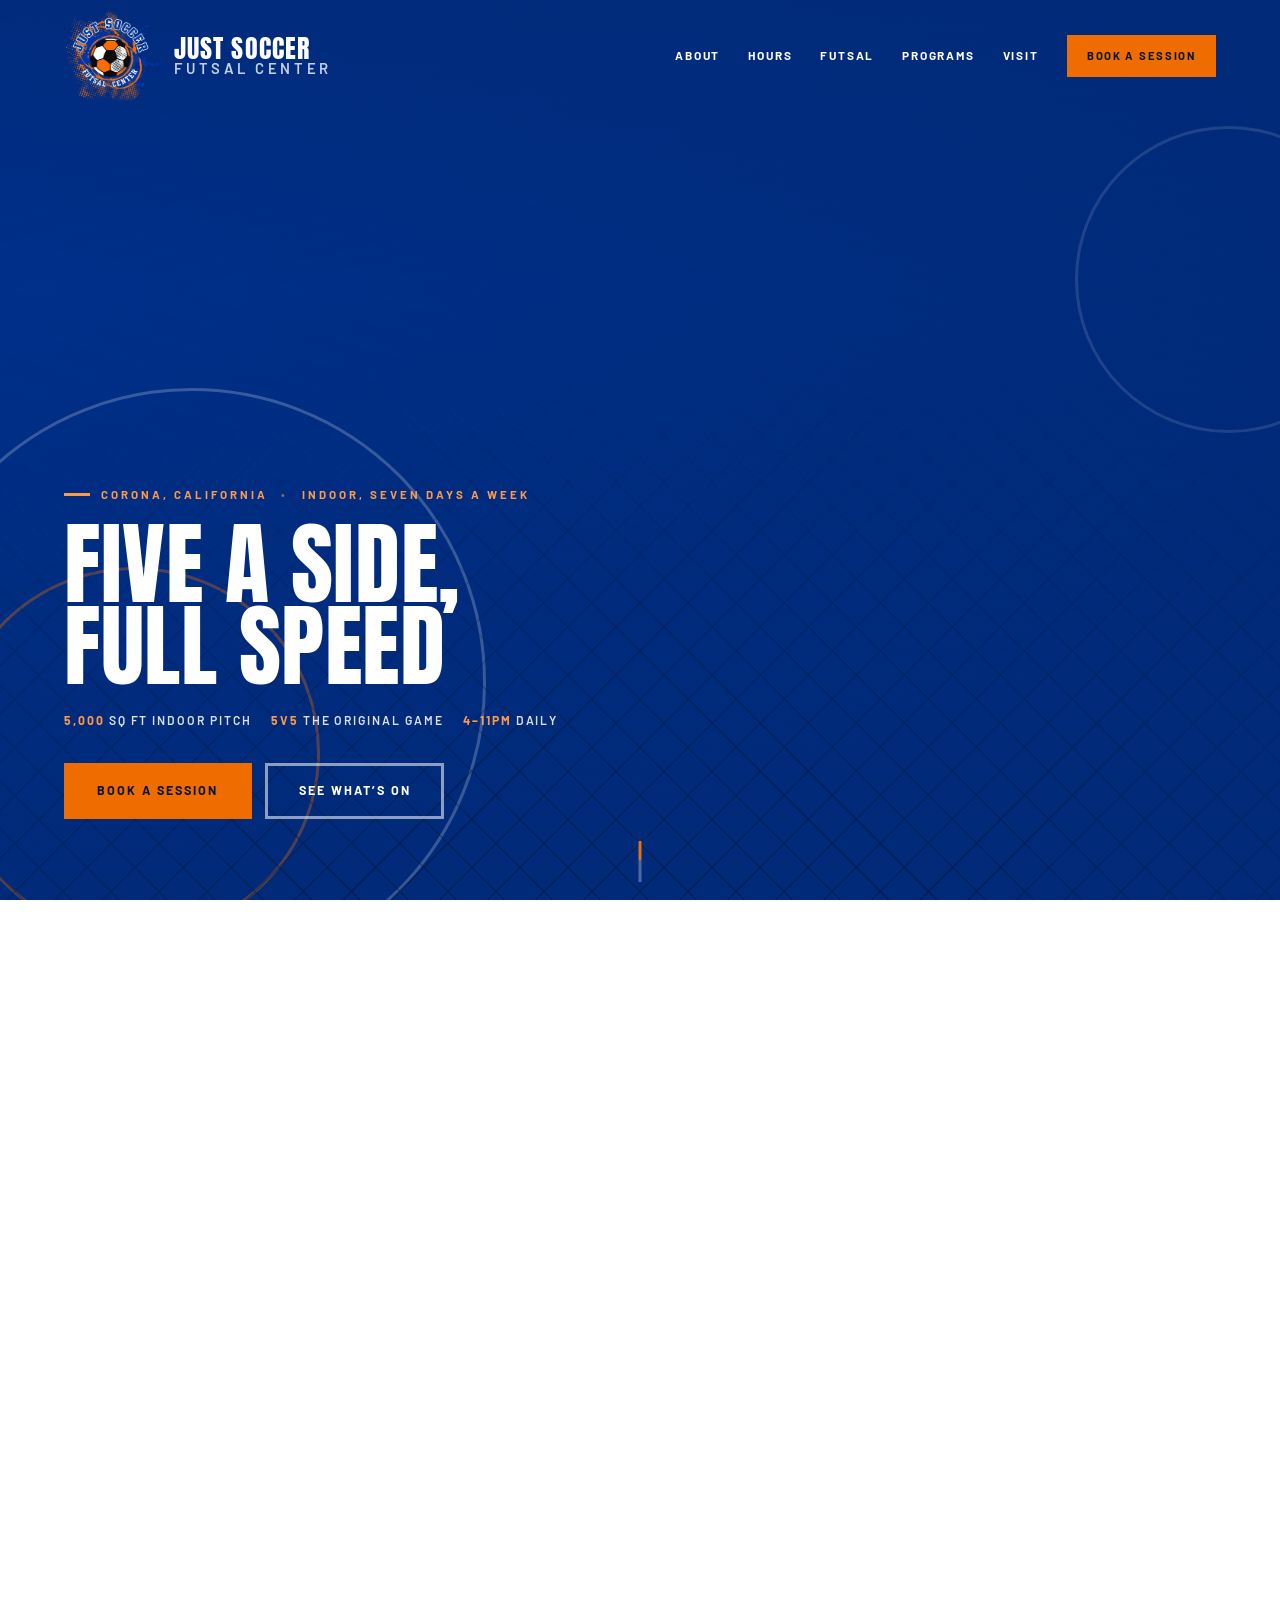
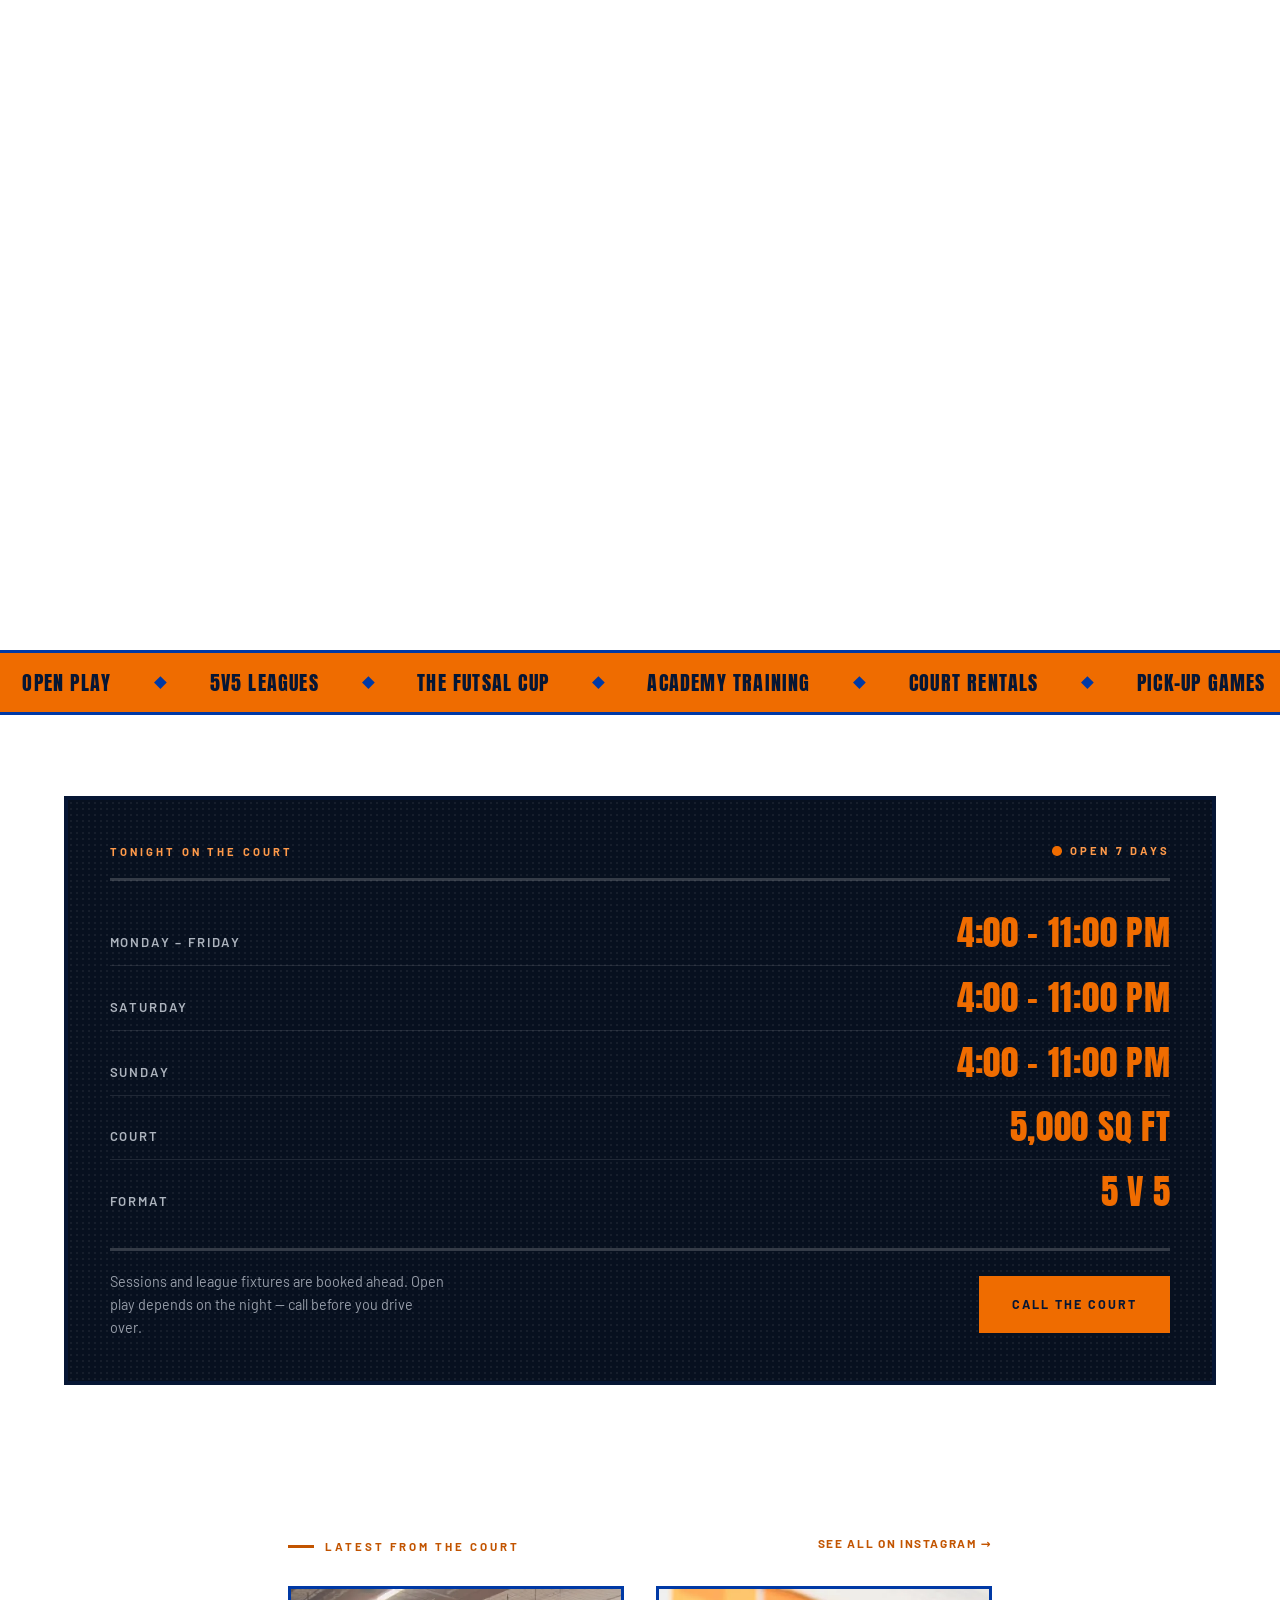
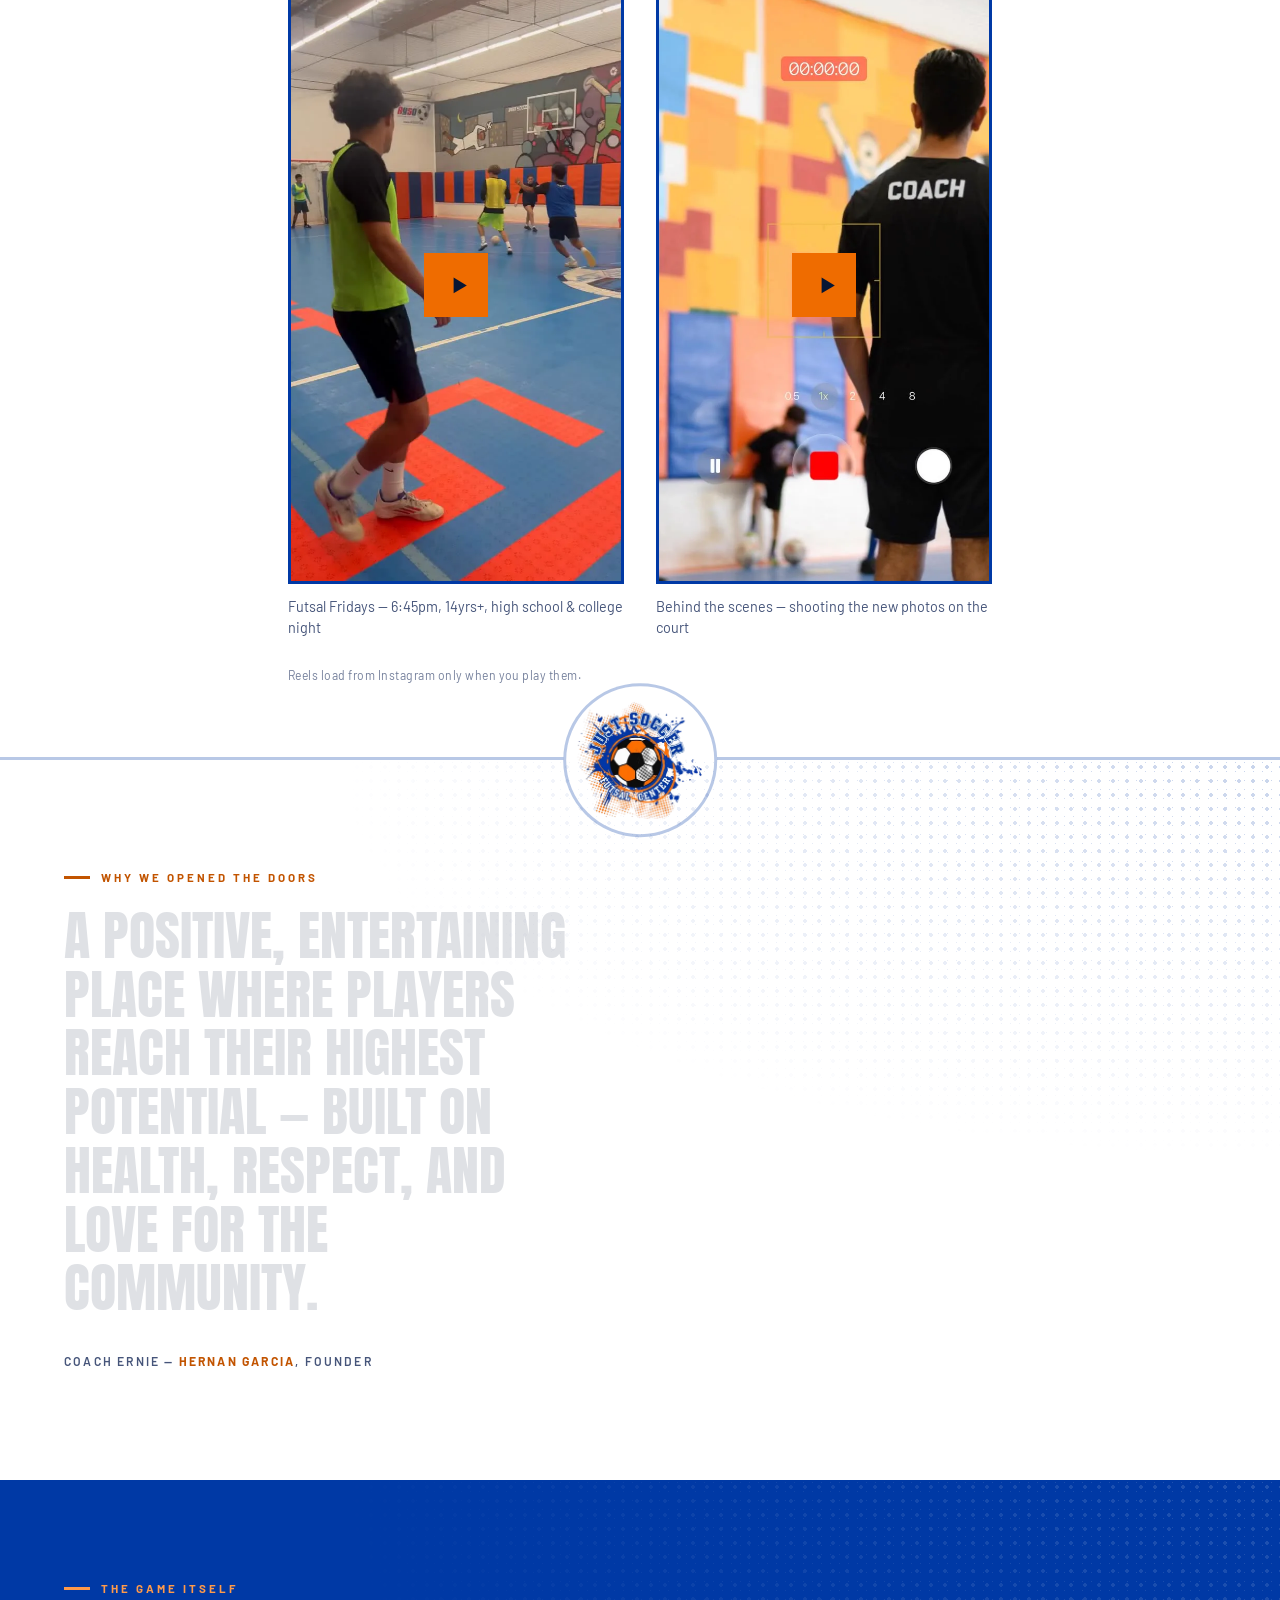
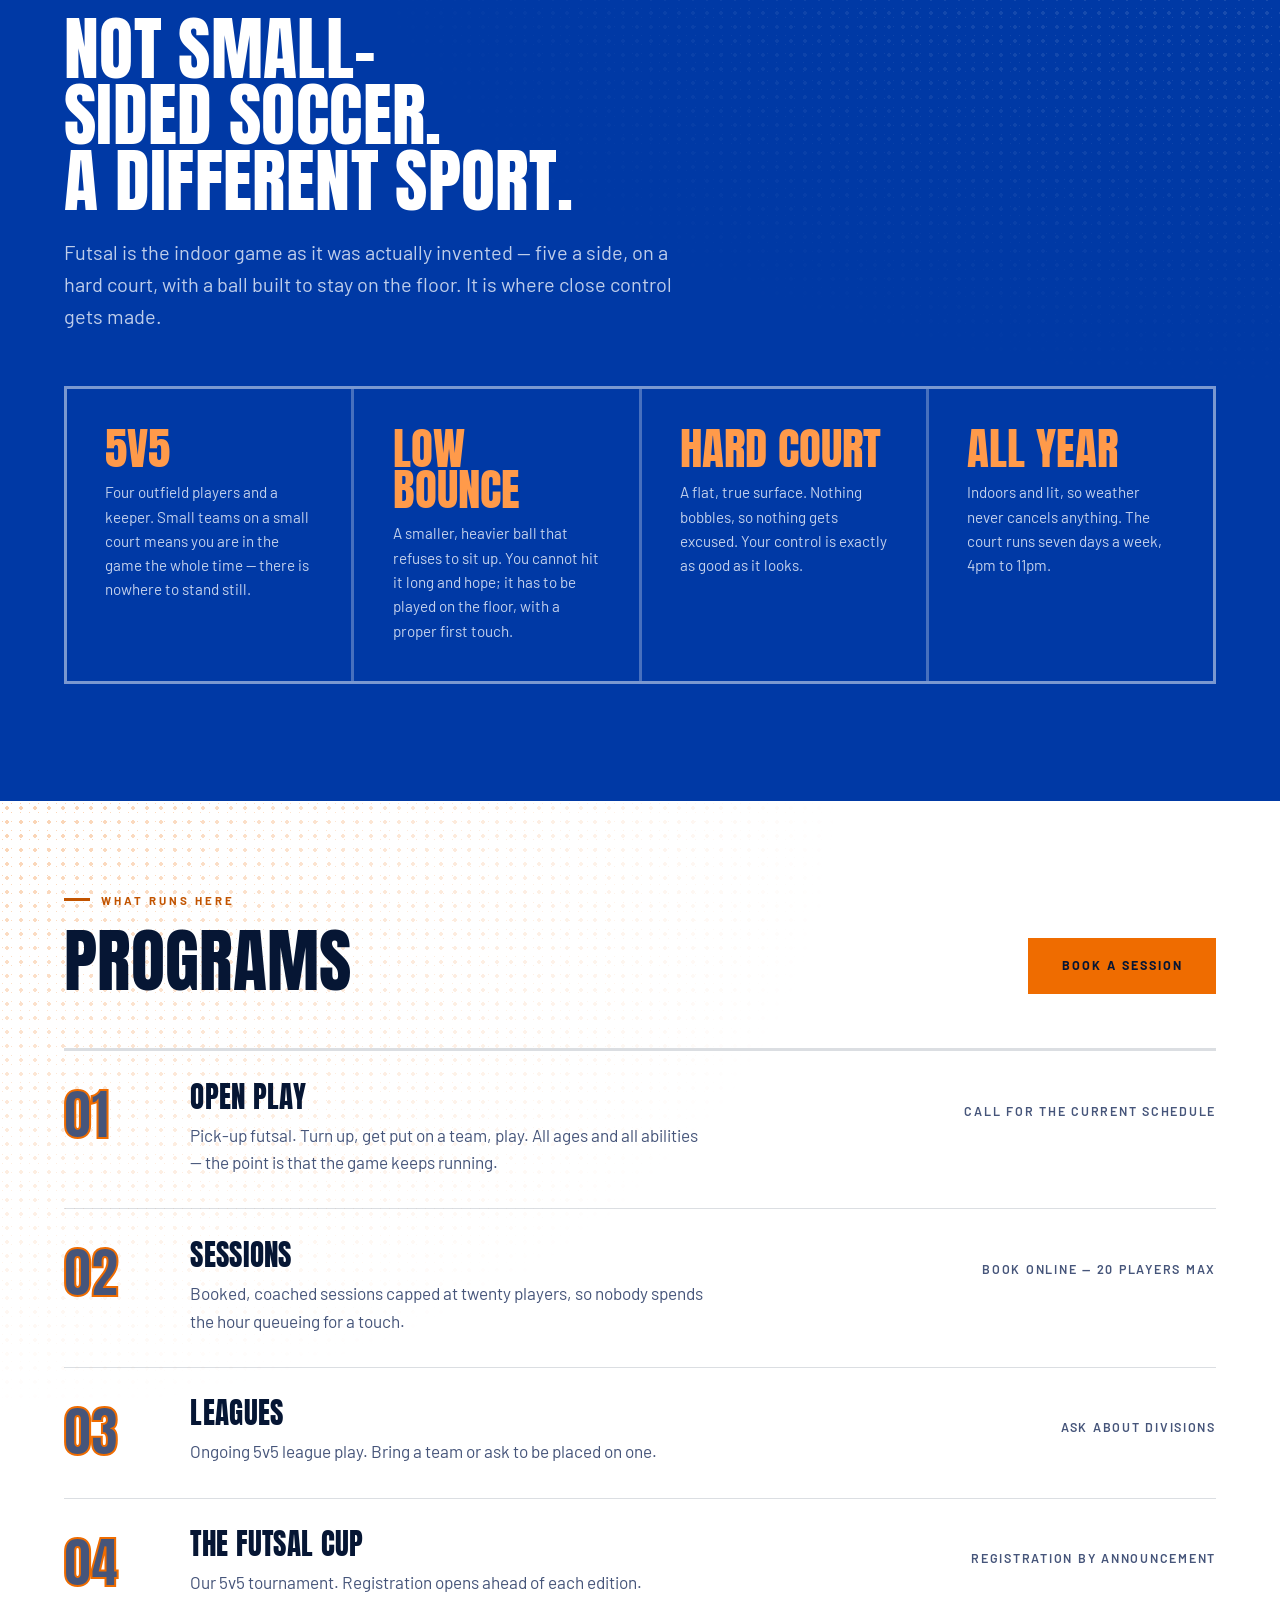
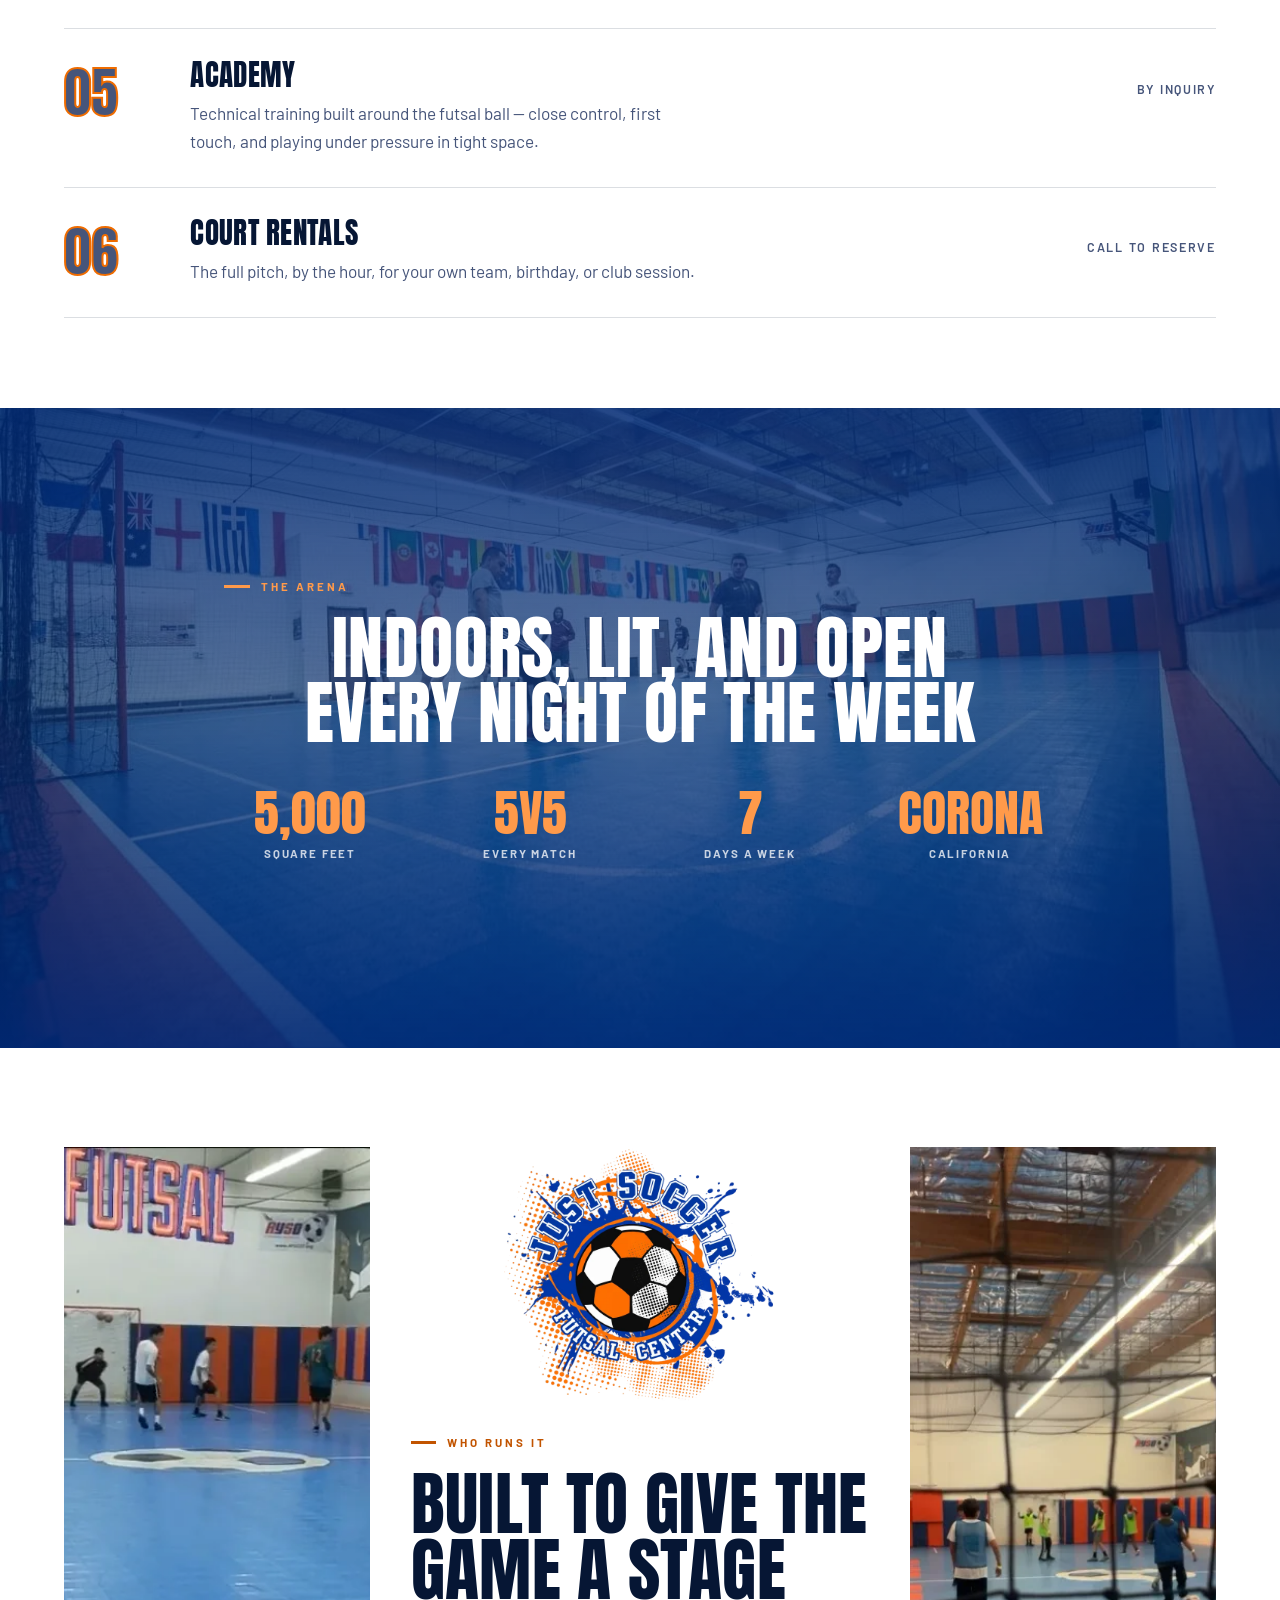
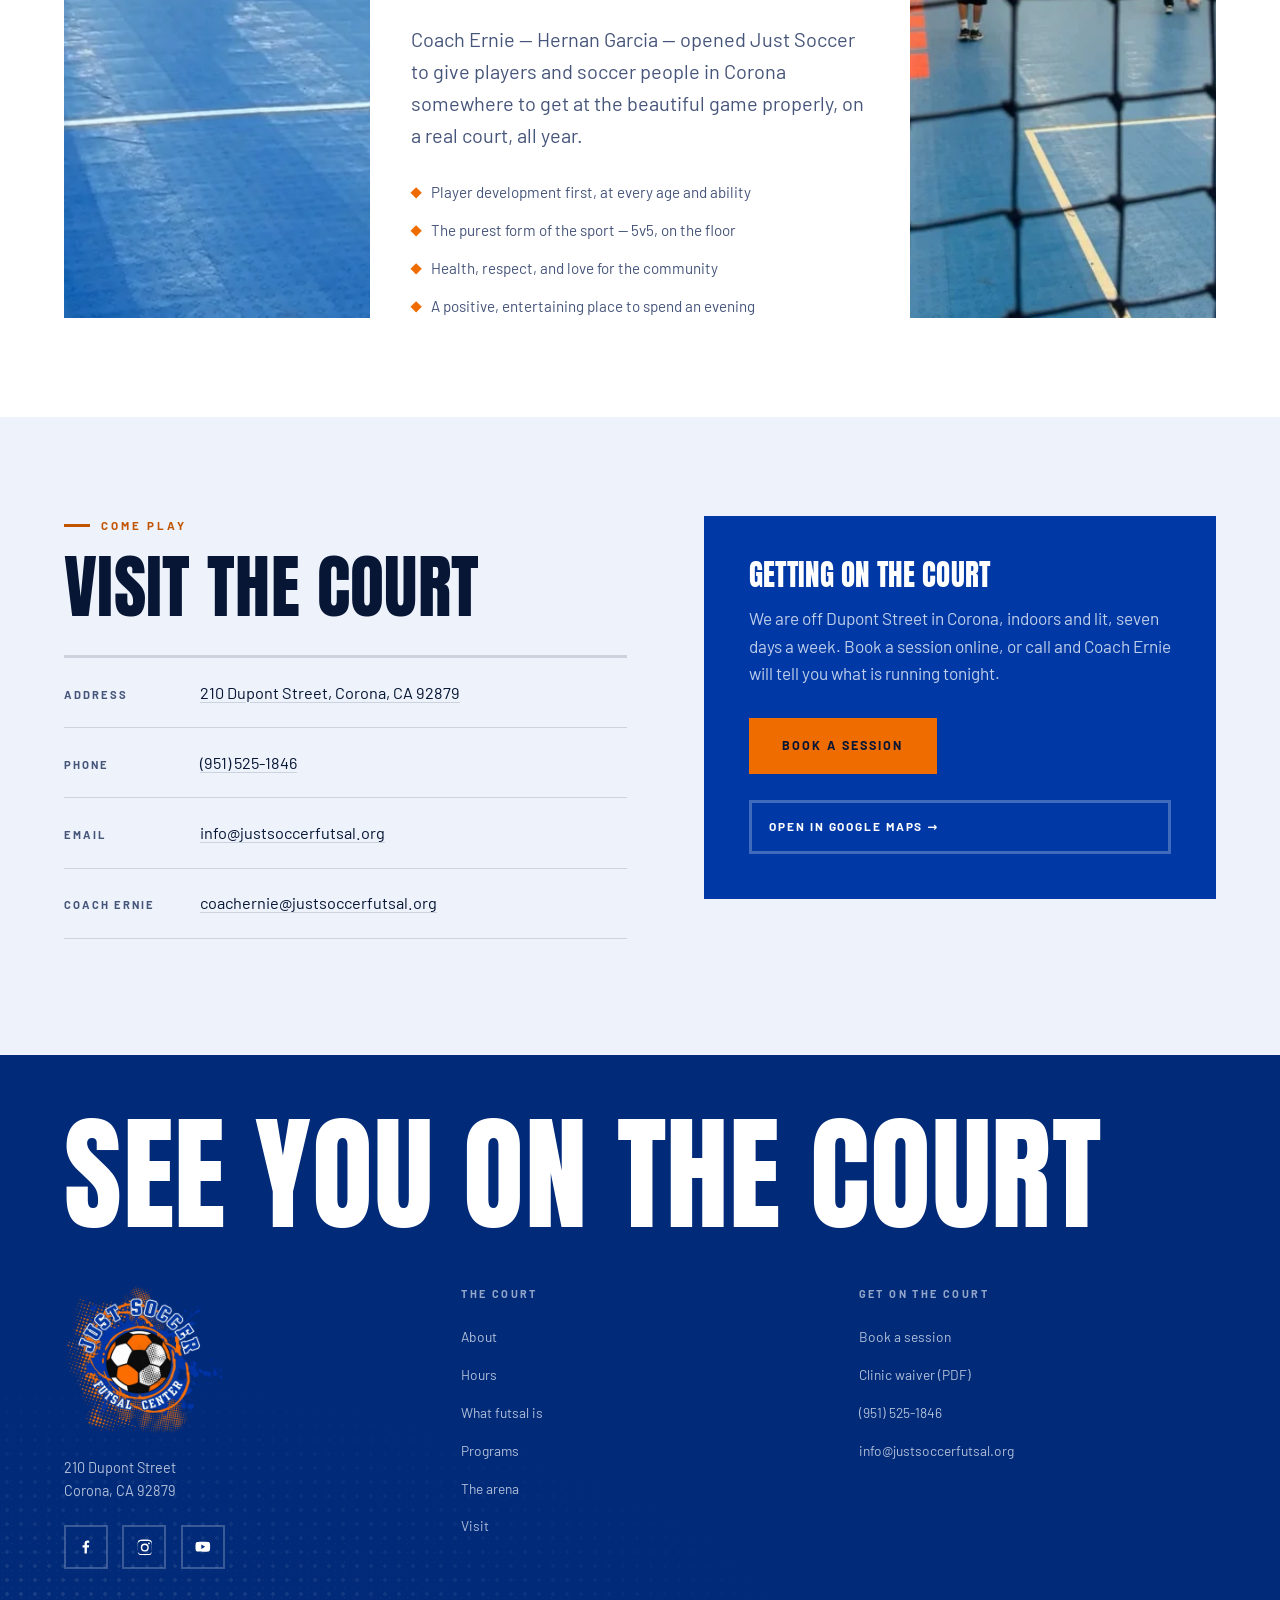
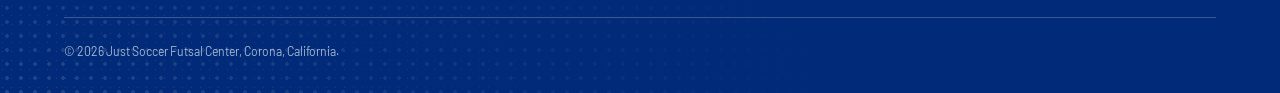
==== index.html @ 5bce1fa7 "Scale the wordmark with the badge as the header shrinks The badge already shrank on scroll; the word" ====
<!doctype html>
<html lang="en-US">
<head>
<meta charset="utf-8">
<meta name="viewport" content="width=device-width, initial-scale=1">
<title>Just Soccer Futsal Center — Corona, California</title>
<meta name="description" content="A 5,000 sq ft indoor futsal arena in Corona, California. Open play, 5v5 leagues, tournaments, academy training and court rentals — seven days a week.">
<!-- Draft build. Remove this line before the site goes live. -->
<meta name="robots" content="noindex, nofollow">

<link rel="canonical" href="https://www.justsoccerfutsal.org/">
<link rel="icon" href="assets/img/favicon-180.png" type="image/png" sizes="180x180">
<link rel="apple-touch-icon" href="assets/img/favicon-180.png">
<meta name="theme-color" content="#0039A5">

<!-- Social card. og:image must be an ABSOLUTE url to work — this points at the
     live domain, so it will not preview correctly from localhost. -->
<meta property="og:type" content="business.business">
<meta property="og:site_name" content="Just Soccer Futsal Center">
<meta property="og:locale" content="en_US">
<meta property="og:url" content="https://www.justsoccerfutsal.org/">
<meta property="og:title" content="Just Soccer Futsal Center — Corona, California">
<meta property="og:description" content="A 5,000 sq ft indoor futsal arena in Corona. Open play, 5v5 leagues, tournaments, academy training and court rentals — seven days a week, 4pm to 11pm.">
<meta property="og:image" content="https://www.justsoccerfutsal.org/assets/img/og-1200x630.jpg">
<meta property="og:image:width" content="1200">
<meta property="og:image:height" content="630">
<meta property="og:image:alt" content="Children training on the blue court at Just Soccer Futsal Center in Corona.">
<meta name="twitter:card" content="summary_large_image">

<!-- Structured data. This is what puts the hours, the phone number and the map
     pin into a Google result for a local business, so the values here must stay
     in step with the Visit section. NOTE: openingHours below encodes the hours
     from justsoccerfutsal.org; the directory listings disagree — see README. -->
<script type="application/ld+json">
{
  "@context": "https://schema.org",
  "@type": "SportsActivityLocation",
  "name": "Just Soccer Futsal Center",
  "description": "Indoor futsal center in Corona, California. Open play, 5v5 leagues, tournaments, academy training and court rentals.",
  "url": "https://www.justsoccerfutsal.org/",
  "telephone": "+1-951-525-1846",
  "email": "info@justsoccerfutsal.org",
  "image": "https://www.justsoccerfutsal.org/assets/img/og-1200x630.jpg",
  "logo": "https://www.justsoccerfutsal.org/assets/img/logo-720.webp",
  "address": {
    "@type": "PostalAddress",
    "streetAddress": "210 Dupont Street",
    "addressLocality": "Corona",
    "addressRegion": "CA",
    "postalCode": "92879",
    "addressCountry": "US"
  },
  "openingHoursSpecification": [{
    "@type": "OpeningHoursSpecification",
    "dayOfWeek": ["Monday","Tuesday","Wednesday","Thursday","Friday","Saturday","Sunday"],
    "opens": "16:00",
    "closes": "23:00"
  }],
  "founder": { "@type": "Person", "name": "Hernan Garcia" },
  "sameAs": [
    "https://www.facebook.com/justsoccerfutsal",
    "https://www.instagram.com/justsoccerfutsal",
    "https://www.youtube.com/channel/UCxHF92S_eRSLQZxwEKJkvgA"
  ]
}
</script>

<link rel="preconnect" href="https://fonts.googleapis.com">
<link rel="preconnect" href="https://fonts.gstatic.com" crossorigin>
<link rel="stylesheet" href="https://fonts.googleapis.com/css2?family=Anton&family=Barlow:wght@400;500;600;700&display=swap">
<link rel="stylesheet" href="assets/css/site.css?v=30">

<!-- The hero photograph is the LCP element, so it is fetched at the highest
     priority the browser will give it rather than waiting on the CSS. -->
<link rel="preload" as="image" href="assets/img/hero-1600.webp" type="image/webp"
      imagesrcset="assets/img/hero-1600.webp 1600w, assets/img/hero-2400.webp 2400w"
      imagesizes="100vw" media="(min-width:701px)">
<link rel="preload" as="image" href="assets/img/hero-portrait-1180.webp" type="image/webp"
      media="(max-width:700px)">
</head>

<body>

<!-- icon sprite -->
<svg class="sprite" aria-hidden="true" focusable="false">
  <symbol id="i-fb" viewBox="0 0 24 24"><path d="M13.5 21v-8h2.7l.4-3.1h-3.1V7.9c0-.9.25-1.5 1.55-1.5h1.65V3.6A22 22 0 0 0 14.3 3.5c-2.4 0-4 1.45-4 4.1v2.3H7.6V13h2.7v8Z"/></symbol>
  <symbol id="i-ig" viewBox="0 0 24 24"><path d="M12 2.2c3.2 0 3.6 0 4.85.07 1.17.05 1.8.25 2.23.41.56.22.96.48 1.38.9.42.42.68.82.9 1.38.16.42.36 1.06.41 2.23.06 1.25.07 1.63.07 4.81s0 3.56-.07 4.81c-.05 1.17-.25 1.8-.41 2.23-.22.56-.48.96-.9 1.38-.42.42-.82.68-1.38.9-.42.16-1.06.36-2.23.41-1.25.06-1.63.07-4.85.07s-3.6 0-4.85-.07c-1.17-.05-1.8-.25-2.23-.41a3.8 3.8 0 0 1-1.38-.9 3.8 3.8 0 0 1-.9-1.38c-.16-.42-.36-1.06-.41-2.23C2.21 15.56 2.2 15.18 2.2 12s0-3.56.07-4.81c.05-1.17.25-1.8.41-2.23.22-.56.48-.96.9-1.38.42-.42.82-.68 1.38-.9.42-.16 1.06-.36 2.23-.41C8.44 2.21 8.82 2.2 12 2.2Zm0 1.98c-3.13 0-3.5.01-4.73.07-1.14.05-1.76.24-2.17.4-.55.21-.94.47-1.35.88-.41.41-.67.8-.88 1.35-.16.41-.35 1.03-.4 2.17-.06 1.23-.07 1.6-.07 4.73s.01 3.5.07 4.73c.05 1.14.24 1.76.4 2.17.21.55.47.94.88 1.35.41.41.8.67 1.35.88.41.16 1.03.35 2.17.4 1.23.06 1.6.07 4.73.07s3.5-.01 4.73-.07c1.14-.05 1.76-.24 2.17-.4.55-.21.94-.47 1.35-.88.41-.41.67-.8.88-1.35.16-.41.35-1.03.4-2.17.06-1.23.07-1.6.07-4.73s-.01-3.5-.07-4.73c-.05-1.14-.24-1.76-.4-2.17a3.6 3.6 0 0 0-.88-1.35 3.6 3.6 0 0 0-1.35-.88c-.41-.16-1.03-.35-2.17-.4-1.23-.06-1.6-.07-4.73-.07Zm0 3.37a5.45 5.45 0 1 1 0 10.9 5.45 5.45 0 0 1 0-10.9Zm0 8.99a3.54 3.54 0 1 0 0-7.08 3.54 3.54 0 0 0 0 7.08Zm6.94-9.2a1.27 1.27 0 1 1-2.55 0 1.27 1.27 0 0 1 2.55 0Z"/></symbol>
  <symbol id="i-yt" viewBox="0 0 24 24"><path d="M21.6 7.2a2.5 2.5 0 0 0-1.76-1.77C18.28 5 12 5 12 5s-6.28 0-7.84.43A2.5 2.5 0 0 0 2.4 7.2 26 26 0 0 0 2 12a26 26 0 0 0 .4 4.8 2.5 2.5 0 0 0 1.76 1.77C5.72 19 12 19 12 19s6.28 0 7.84-.43a2.5 2.5 0 0 0 1.76-1.77A26 26 0 0 0 22 12a26 26 0 0 0-.4-4.8ZM10 15.02V8.98L15.2 12Z"/></symbol>
</svg>

<!-- ==========================================================
     PRELOADER
     ========================================================== -->
<div id="load" aria-hidden="true">
  <div>
    <img class="load__mark" src="assets/img/logo-720.webp" alt="" width="720" height="672">
    <div class="load__bar"><i></i></div>
  </div>
</div>

<!-- ==========================================================
     NAV
     ========================================================== -->
<header id="nav">
  <a class="brand" href="#top" aria-label="Just Soccer Futsal Center, back to top">
    <img class="brand__mark" src="assets/img/logo-260.webp" alt="" width="260" height="243" fetchpriority="high">
    <span class="brand__txt">Just Soccer<small>Futsal Center</small></span>
  </a>

  <button id="burger" class="burger" aria-expanded="false" aria-controls="navLinks" aria-label="Open menu">
    <span></span><span></span>
  </button>

  <nav id="navLinks" class="nav__links" aria-label="Main">
    <a href="about.html">About</a>
    <a href="#tonight">Hours</a>
    <a href="#game">Futsal</a>
    <a href="#programs">Programs</a>
    <a href="#visit">Visit</a>
    <a class="btn" href="https://app.squarespacescheduling.com/schedule/9e3bd3ec" target="_blank" rel="noopener">Book a session<span class="vh"> (opens in a new tab)</span></a>
  </nav>
</header>

<main id="top">

<!-- ==========================================================
     HERO — photograph scales up as it scrolls away
     ========================================================== -->
<section class="hero-rail" id="hero">
  <div class="hero">
  <!-- Multiplane camera. Four planes, one scroll progress, each moving at its
       own rate: the photograph barely shifts, the painted court markings drift,
       the netting sweeps past the lens. Depth is expressed purely as travel +
       growth, so there is no separate depth value that can fall out of sync. -->
  <div class="hero__plane hero__frame" data-cam data-cam-arc data-cam-y="-4" data-cam-scale="0.52">
    <picture>
      <source media="(max-width:700px)" type="image/webp" srcset="assets/img/hero-portrait-1180.webp">
      <source media="(max-width:700px)" srcset="assets/img/hero-portrait-1180.jpg">
      <!-- sizes overstates the box on purpose: the plane is scaled up mid-arc,
           so the browser must pick the 2400w source or the push-in goes soft -->
      <source type="image/webp" srcset="assets/img/hero-1600.webp 1600w, assets/img/hero-2400.webp 2400w" sizes="135vw">
      <img class="hero__media" src="assets/img/hero-1600.jpg"
           alt="Children training around the centre-circle ball graphic on the blue court at Just Soccer Futsal Center."
           fetchpriority="high" decoding="async">
    </picture>
  </div>
  <div class="hero__scrim"></div>

  <!-- mid plane: painted court markings -->
  <div class="hero__plane hero__court" data-cam data-cam-arc data-cam-y="-15" data-cam-scale="0.92" data-cam-fade="0.6" aria-hidden="true">
    <span></span><span></span><span></span>
  </div>

  <!-- near plane: the netting every photograph of this building is shot through -->
  <div class="hero__plane hero__net" data-cam data-cam-arc data-cam-y="-38" data-cam-scale="1.75" data-cam-fade="0.9" aria-hidden="true"></div>

  <div class="hero__inner" data-cam data-cam-y="-7" data-cam-scale="0" data-cam-fade="1.25">
    <p class="eyebrow eyebrow--light" data-reveal>Corona, California <i>&bull;</i> Indoor, seven days a week</p>
    <h1 class="hero__title" data-split>Five a side,<br>full speed</h1>
    <p class="hero__meta" data-reveal style="--d:.15s">
      <span><b>5,000</b> sq ft indoor pitch</span>
      <span><b>5v5</b> the original game</span>
      <span><b>4&ndash;11pm</b> daily</span>
    </p>
    <div class="hero__cta" data-reveal style="--d:.28s">
      <a class="btn" href="https://app.squarespacescheduling.com/schedule/9e3bd3ec" target="_blank" rel="noopener">Book a session<span class="vh"> (opens in a new tab)</span></a>
      <a class="btn btn--ghost" href="#programs">See what&rsquo;s on</a>
    </div>
  </div>

  <span class="hero__scroll" aria-hidden="true"><i></i></span>
  </div>
</section>

<!-- ==========================================================
     TICKER
     ========================================================== -->
<div class="ticker" aria-hidden="true">
  <div class="ticker__track">
    <span>Open play</span><span>5v5 leagues</span><span>The Futsal Cup</span><span>Academy training</span><span>Court rentals</span><span>Pick-up games</span>
    <span>Open play</span><span>5v5 leagues</span><span>The Futsal Cup</span><span>Academy training</span><span>Court rentals</span><span>Pick-up games</span>
  </div>
</div>

<!-- ==========================================================
     TONIGHT — the scoreboard.
     "Is it open, and what's on" is the question this site exists to answer,
     so it comes first and gets the most on-theme container in the building.
     ========================================================== -->
<section class="board" id="tonight">
  <div class="board__panel" data-reveal>
    <div class="board__top">
      <p class="board__label">Tonight on the court</p>
      <p class="board__live"><i aria-hidden="true"></i> <span class="board__label">Open 7 days</span></p>
    </div>

    <dl class="board__rows">
      <div class="board__row"><dt>Monday &ndash; Friday</dt><dd>4:00 &ndash; 11:00 PM</dd></div>
      <div class="board__row"><dt>Saturday</dt><dd>4:00 &ndash; 11:00 PM</dd></div>
      <div class="board__row"><dt>Sunday</dt><dd>4:00 &ndash; 11:00 PM</dd></div>
      <div class="board__row"><dt>Court</dt><dd>5,000 SQ FT</dd></div>
      <div class="board__row"><dt>Format</dt><dd>5 V 5</dd></div>
    </dl>

    <div class="board__foot">
      <p class="board__note">Sessions and league fixtures are booked ahead. Open play depends on the night &mdash; call before you drive over.</p>
      <a class="btn" href="tel:+19515251846">Call the court</a>
    </div>
  </div>
</section>

<!-- ==========================================================
     LATEST — Instagram reels, click to load.
     These are FACADES: a self-hosted cover plus a play badge. Nothing from
     Meta is requested until someone actually clicks one, so the page sets no
     third-party cookies and carries no embed script for the great majority of
     visitors who never open a reel.
     This block is meant to be swapped. The posts are dated by nature — one of
     them literally says "tomorrow" — so they belong in a slot that is expected
     to change, not baked into an evergreen section.
     ========================================================== -->
<section class="latest" id="latest">
  <div class="latest__head">
    <p class="eyebrow" data-reveal>Latest from the court</p>
    <a class="latest__all" href="https://www.instagram.com/justsoccerfutsal" data-reveal target="_blank" rel="noopener">
      See all on Instagram &rarr;<span class="vh"> (opens in a new tab)</span></a>
  </div>

  <div class="latest__row">
    <article class="reel" data-reel="DcAqWheMAH-" data-reveal>
      <button class="reel__btn" type="button"
              aria-label="Play the Futsal Fridays reel from Instagram. Opens Instagram's player.">
        <picture>
          <source type="image/webp" srcset="assets/img/reel-fridays.webp">
          <img src="assets/img/reel-fridays.jpg" width="640" height="1136" loading="lazy" decoding="async"
               alt="Players in green bibs on the blue court during a Futsal Fridays session.">
        </picture>
        <span class="reel__play" aria-hidden="true">
          <svg viewBox="0 0 24 24"><path d="M8 5.5v13l11-6.5z" fill="currentColor"/></svg>
        </span>
      </button>
      <p class="reel__cap">Futsal Fridays &mdash; 6:45pm, 14yrs+, high school &amp; college night</p>
    </article>

    <article class="reel" data-reel="Dcj82qjz-xX" data-reveal style="--d:.1s">
      <button class="reel__btn" type="button"
              aria-label="Play the behind-the-scenes photo shoot reel from Instagram. Opens Instagram's player.">
        <picture>
          <source type="image/webp" srcset="assets/img/reel-shoot.webp">
          <img src="assets/img/reel-shoot.jpg" width="640" height="1138" loading="lazy" decoding="async"
               alt="A coach watching training on the court in front of the mural wall, filmed for the new photo shoot.">
        </picture>
        <span class="reel__play" aria-hidden="true">
          <svg viewBox="0 0 24 24"><path d="M8 5.5v13l11-6.5z" fill="currentColor"/></svg>
        </span>
      </button>
      <p class="reel__cap">Behind the scenes &mdash; shooting the new photos on the court</p>
    </article>
  </div>

  <p class="latest__note">Reels load from Instagram only when you play them.</p>
</section>

<div class="touchline touchline--ink" aria-hidden="true">
  <img class="touchline__mark" src="assets/img/logo-260.webp" alt="" width="260" height="243" loading="lazy" decoding="async">
</div>

<!-- ==========================================================
     STATEMENT
     ========================================================== -->
<section class="stmt halftone halftone--royal">
  <p class="eyebrow" data-reveal>Why we opened the doors</p>
  <p class="stmt__body" data-words>A positive, entertaining place where players reach their highest potential — built on health, respect, and love for the community.</p>
  <p class="stmt__sig" data-reveal>Coach Ernie &mdash; <b>Hernan Garcia</b>, founder</p>
</section>

<!-- ==========================================================
     GAME — what futsal actually is
     ========================================================== -->
<section class="game halftone halftone--chalk" id="game">
  <div class="game__wrap">
    <div class="game__head">
      <p class="eyebrow eyebrow--light" data-reveal>The game itself</p>
      <h2 class="h2" data-reveal style="--d:.08s">Not small-sided soccer.<br>A different sport.</h2>
      <p class="lede lede--light game__lede" data-reveal style="--d:.16s">
        Futsal is the indoor game as it was actually invented &mdash; five a side, on a hard
        court, with a ball built to stay on the floor. It is where close control gets made.
      </p>
    </div>

    <dl class="game__grid" data-reveal style="--d:.2s">
      <div class="game__cell">
        <dt>5v5</dt>
        <dd>Four outfield players and a keeper. Small teams on a small court means you are in the game the whole time &mdash; there is nowhere to stand still.</dd>
      </div>
      <div class="game__cell">
        <dt>Low bounce</dt>
        <dd>A smaller, heavier ball that refuses to sit up. You cannot hit it long and hope; it has to be played on the floor, with a proper first touch.</dd>
      </div>
      <div class="game__cell">
        <dt>Hard court</dt>
        <dd>A flat, true surface. Nothing bobbles, so nothing gets excused. Your control is exactly as good as it looks.</dd>
      </div>
      <div class="game__cell">
        <dt>All year</dt>
        <dd>Indoors and lit, so weather never cancels anything. The court runs seven days a week, 4pm to 11pm.</dd>
      </div>
    </dl>
  </div>
</section>

<!-- ==========================================================
     PROGRAMS
     ========================================================== -->
<section class="prog halftone halftone--tl halftone--orange" id="programs">
  <div class="prog__head">
    <div>
      <p class="eyebrow" data-reveal>What runs here</p>
      <h2 class="h2" data-reveal style="--d:.08s">Programs</h2>
    </div>
    <a class="btn" href="https://app.squarespacescheduling.com/schedule/9e3bd3ec" target="_blank" rel="noopener" data-reveal style="--d:.16s">Book a session<span class="vh"> (opens in a new tab)</span></a>
  </div>

  <div class="prog__list">
    <article class="prog__item" data-reveal>
      <p class="prog__no">01</p>
      <div>
        <h3 class="h3">Open play</h3>
        <p>Pick-up futsal. Turn up, get put on a team, play. All ages and all abilities &mdash; the point is that the game keeps running.</p>
      </div>
      <p class="prog__when">Call for the current schedule</p>
    </article>

    <article class="prog__item" data-reveal>
      <p class="prog__no">02</p>
      <div>
        <h3 class="h3">Sessions</h3>
        <p>Booked, coached sessions capped at twenty players, so nobody spends the hour queueing for a touch.</p>
      </div>
      <p class="prog__when">Book online &mdash; 20 players max</p>
    </article>

    <article class="prog__item" data-reveal>
      <p class="prog__no">03</p>
      <div>
        <h3 class="h3">Leagues</h3>
        <p>Ongoing 5v5 league play. Bring a team or ask to be placed on one.</p>
      </div>
      <p class="prog__when">Ask about divisions</p>
    </article>

    <article class="prog__item" data-reveal>
      <p class="prog__no">04</p>
      <div>
        <h3 class="h3">The Futsal Cup</h3>
        <p>Our 5v5 tournament. Registration opens ahead of each edition.</p>
      </div>
      <p class="prog__when">Registration by announcement</p>
    </article>

    <article class="prog__item" data-reveal>
      <p class="prog__no">05</p>
      <div>
        <h3 class="h3">Academy</h3>
        <p>Technical training built around the futsal ball &mdash; close control, first touch, and playing under pressure in tight space.</p>
      </div>
      <p class="prog__when">By inquiry</p>
    </article>

    <article class="prog__item" data-reveal>
      <p class="prog__no">06</p>
      <div>
        <h3 class="h3">Court rentals</h3>
        <p>The full pitch, by the hour, for your own team, birthday, or club session.</p>
      </div>
      <p class="prog__when">Call to reserve</p>
    </article>
  </div>
</section>

<!-- ==========================================================
     ARENA — photograph zooms OUT as the band arrives
     ========================================================== -->
<section class="arena" id="arena">
  <div class="arena__frame js-zoomframe">
    <picture>
      <source type="image/webp" srcset="assets/img/arena-1291.webp">
      <img class="arena__media" src="assets/img/arena-1291.jpg"
           data-zoom="out" data-zoom-from="1.24" data-zoom-to="1"
           alt="The hall at Just Soccer: blue and orange court, flags of many nations along the wall, open-truss ceiling." loading="lazy" decoding="async">
    </picture>
  </div>
  <div class="arena__scrim"></div>

  <div class="arena__inner">
    <p class="eyebrow eyebrow--light" data-reveal>The arena</p>
    <h2 class="h2" data-reveal style="--d:.08s">Indoors, lit, and open every night of the week</h2>
    <dl class="arena__stats" data-reveal style="--d:.18s">
      <div><dt>5,000</dt><dd>Square feet</dd></div>
      <div><dt>5v5</dt><dd>Every match</dd></div>
      <div><dt>7</dt><dd>Days a week</dd></div>
      <div><dt>Corona</dt><dd>California</dd></div>
    </dl>
  </div>
</section>

<!-- ==========================================================
     STORY
     ========================================================== -->
<section class="split">
  <figure class="split__figure" data-reveal>
    <picture>
      <source type="image/webp" srcset="assets/img/story-1.webp">
      <img src="assets/img/story-1.jpg" width="654" height="715"
           loading="lazy" decoding="async"
           alt="Adults playing five a side under the Sunday Futsal banner at Just Soccer.">
    </picture>
  </figure>

  <div class="split__body">
    <img class="split__badge" src="assets/img/logo-720.webp" alt="Just Soccer Futsal Center club badge"
         width="720" height="672" loading="lazy" decoding="async" data-reveal>
    <p class="eyebrow" data-reveal>Who runs it</p>
    <h2 class="h2" data-reveal style="--d:.08s">Built to give the game a stage</h2>
    <p class="lede" data-reveal style="--d:.14s">
      Coach Ernie &mdash; Hernan Garcia &mdash; opened Just Soccer to give players and
      soccer people in Corona somewhere to get at the beautiful game properly, on a
      real court, all year.
    </p>
    <ul class="split__list" data-reveal style="--d:.2s">
      <li>Player development first, at every age and ability</li>
      <li>The purest form of the sport &mdash; 5v5, on the floor</li>
      <li>Health, respect, and love for the community</li>
      <li>A positive, entertaining place to spend an evening</li>
    </ul>
  </div>

  <figure class="split__figure" data-reveal style="--d:.12s">
    <picture>
      <source type="image/webp" srcset="assets/img/story-2.webp">
      <img src="assets/img/story-2.jpg" width="451" height="744"
           loading="lazy" decoding="async"
           alt="Children in training bibs on the court, seen through the perimeter net.">
    </picture>
  </figure>
</section>

<!-- ==========================================================
     VISIT
     ========================================================== -->
<section class="visit" id="visit">
  <div class="visit__wrap">
    <div>
      <p class="eyebrow" data-reveal>Come play</p>
      <h2 class="h2" data-reveal style="--d:.08s">Visit the court</h2>

      <dl class="visit__rows" data-reveal style="--d:.16s">
        <div class="visit__row">
          <dt>Address</dt>
          <dd><a href="https://maps.google.com/?q=210+Dupont+Street+Corona+CA+92879" target="_blank" rel="noopener">210 Dupont Street, Corona, CA 92879<span class="vh"> (opens in a new tab)</span></a></dd>
        </div>
        <div class="visit__row">
          <dt>Phone</dt>
          <dd><a href="tel:+19515251846">(951) 525-1846</a></dd>
        </div>
        <div class="visit__row">
          <dt>Email</dt>
          <dd><a href="mailto:info@justsoccerfutsal.org">info@justsoccerfutsal.org</a></dd>
        </div>
        <div class="visit__row">
          <dt>Coach Ernie</dt>
          <dd><a href="mailto:coachernie@justsoccerfutsal.org">coachernie@justsoccerfutsal.org</a></dd>
        </div>
      </dl>
    </div>

    <!-- The hours live on the scoreboard now. Repeating them here would put
         the same fact in three places (board, this card, JSON-LD) and give it
         three chances to drift. -->
    <div class="visit__card" data-reveal style="--d:.22s">
      <h3 class="h3">Getting on the court</h3>
      <p>We are off Dupont Street in Corona, indoors and lit, seven days a week. Book a session online, or call and Coach Ernie will tell you what is running tonight.</p>
      <a class="btn" href="https://app.squarespacescheduling.com/schedule/9e3bd3ec" target="_blank" rel="noopener">Book a session<span class="vh"> (opens in a new tab)</span></a>
      <a class="visit__map" href="https://maps.google.com/?q=210+Dupont+Street+Corona+CA+92879" target="_blank" rel="noopener">Open in Google Maps &rarr;<span class="vh"> (opens in a new tab)</span></a>
    </div>
  </div>
</section>

</main>

<!-- ==========================================================
     FOOTER
     ========================================================== -->
<footer class="foot halftone halftone--bl halftone--chalk">
  <p class="foot__sign" data-reveal>See you on the court</p>

  <div class="foot__wrap">
    <div class="foot__brand">
      <img class="foot__logo" src="assets/img/logo-720.webp" alt="Just Soccer Futsal Center" width="720" height="672" loading="lazy">
      <p><a class="foot__addr" href="https://maps.google.com/?q=210+Dupont+Street+Corona+CA+92879" target="_blank" rel="noopener">210 Dupont Street<br>Corona, CA 92879<span class="vh"> (opens in a new tab)</span></a></p>
      <div class="foot__social">
        <a href="https://www.facebook.com/justsoccerfutsal" aria-label="Just Soccer on Facebook, opens in a new tab" target="_blank" rel="noopener"><svg aria-hidden="true"><use href="#i-fb"/></svg></a>
        <a href="https://www.instagram.com/justsoccerfutsal" aria-label="Just Soccer on Instagram, opens in a new tab" target="_blank" rel="noopener"><svg aria-hidden="true"><use href="#i-ig"/></svg></a>
        <a href="https://www.youtube.com/channel/UCxHF92S_eRSLQZxwEKJkvgA" aria-label="Just Soccer on YouTube, opens in a new tab" target="_blank" rel="noopener"><svg aria-hidden="true"><use href="#i-yt"/></svg></a>
      </div>
    </div>

    <div>
      <h3>The court</h3>
      <ul>
        <li><a href="about.html">About</a></li>
        <li><a href="#tonight">Hours</a></li>
        <li><a href="#game">What futsal is</a></li>
        <li><a href="#programs">Programs</a></li>
        <li><a href="#arena">The arena</a></li>
        <li><a href="#visit">Visit</a></li>
      </ul>
    </div>

    <div>
      <h3>Get on the court</h3>
      <ul>
        <li><a href="https://app.squarespacescheduling.com/schedule/9e3bd3ec" target="_blank" rel="noopener">Book a session<span class="vh"> (opens in a new tab)</span></a></li>
        <!-- Opens in its own tab so nobody loses the site to a PDF viewer, and
             the aria-label says so: a link that moves you somewhere unexpected
             has to announce it (WCAG 3.2.5). "(PDF)" is visible for the same
             reason - it warns before the click, not after. -->
        <li><a href="assets/docs/clinic-waiver.pdf" target="_blank" rel="noopener"
               aria-label="Clinic waiver, PDF, opens in a new tab">Clinic waiver (PDF)</a></li>
        <li><a href="tel:+19515251846">(951) 525-1846</a></li>
        <li><a href="mailto:info@justsoccerfutsal.org">info@justsoccerfutsal.org</a></li>
      </ul>
    </div>
  </div>

  <div class="foot__base">
    <p>&copy; <span id="yr">2026</span> Just Soccer Futsal Center, Corona, California.</p>
  </div>
</footer>

<script src="assets/js/site.js?v=30"></script>
</body>
</html>
---- assets/css/site.css ----
/* ==========================================================================
   Just Soccer Futsal Center
   The palette is sampled from the CLUB BADGE, not from the website chrome:
   royal #0039A5 and orange #EF6C00, read off the logo pixels. The badge is
   spray-paint and halftone dots, so the page carries that texture too —
   halftone fields and chalk court lines are the visual grammar here, not
   decoration borrowed from somewhere else.
   ========================================================================== */

:root{
  /* brand — modal colors sampled from logo-source.png */
  --royal:      #0039A5;  --royal-rgb:      0, 57,165;   /* the badge blue */
  --royal-dp:   #012A78;  --royal-dp-rgb:   1, 42,120;
  --royal-lt:   #2B62D4;  --royal-lt-rgb:  43, 98,212;
  --orange:     #EF6C00;  --orange-rgb:   239,108,  0;   /* the badge orange */
  --orange-ink: #C25400;  --orange-ink-rgb:194, 84,  0;  /* orange as TEXT on white (4.6:1) */
  --orange-lt:  #FF9A4A;  --orange-lt-rgb:255,154, 74;   /* large text on royal only */

  /* neutrals */
  --paper:      #FFFFFF;  --paper-rgb:    255,255,255;
  --chalk:      #EDF2FB;  --chalk-rgb:    237,242,251;   /* court-line white, tinted blue */
  --ink:        #061634;  --ink-rgb:        6, 22, 52;
  --ink-soft:   #46557A;
  --board:      #07101F;  --board-rgb:      7, 16, 31;   /* scoreboard ground */

  --line:       rgba(var(--ink-rgb),.14);
  --line-lt:    rgba(var(--chalk-rgb),.24);
  --chalkline:  rgba(var(--paper-rgb),.85);              /* painted court marking */

  --display: "Anton", "Haettenschweiler", "Arial Narrow", sans-serif;
  --sans:    "Barlow", "Jost", "Avenir Next", "Segoe UI", system-ui, sans-serif;

  --pad: clamp(1.25rem, 5vw, 5.5rem);
  --maxw: 1440px;
  --navh: 3.35rem;
  --ease: cubic-bezier(.22,.61,.36,1);
  --ease-io: cubic-bezier(.65,.05,.36,1);
}

/* ---------- reset ---------- */
*,*::before,*::after{ box-sizing:border-box; }
html{ -webkit-text-size-adjust:100%; scroll-behavior:smooth; }
body{
  margin:0;
  background:var(--paper);
  color:var(--ink);
  font-family:var(--sans);
  font-weight:400;
  font-size:clamp(1rem,.94rem + .28vw,1.075rem);
  line-height:1.6;
  overflow-x:hidden;
  -webkit-font-smoothing:antialiased;
}
img,video,svg{ display:block; max-width:100%; }
img,video{ height:auto; }
/* let <img> size against the real container, not the inline <picture> box */
picture{ display:contents; }
a{ color:inherit; text-decoration:none; }
button,input,textarea{ font:inherit; color:inherit; }
button{ background:none; border:0; cursor:pointer; }
h1,h2,h3,h4,p,ul,figure,form{ margin:0; }
ul{ list-style:none; padding:0; }
/* the UA rule for [hidden] loses to any display: declaration of ours */
[hidden]{ display:none !important; }
.sprite{ position:absolute; width:0; height:0; overflow:hidden; }
/* available to screen readers, absent from the visual design */
.vh{
  position:absolute; width:1px; height:1px; padding:0; margin:-1px;
  overflow:hidden; clip-path:inset(50%); white-space:nowrap; border:0;
}
::selection{ background:var(--orange); color:var(--ink); }
:focus-visible{ outline:3px solid var(--orange); outline-offset:3px; }

/* ==========================================================================
   BADGE GRAMMAR — halftone + court lines
   The logo is built from halftone dot fields and painted court markings.
   Both are reproduced here in CSS so the page shares the badge's language
   instead of just sitting next to it. No images, no requests, no libraries.
   ========================================================================== */

/* Halftone field. Two offset dot grids at different scales give the printed,
   slightly irregular feel of the badge rather than a flat polka dot. Always
   masked so it fades out — a full-bleed dot field reads as a bug. */
.halftone{ position:relative; isolation:isolate; }
.halftone::before{
  content:''; position:absolute; inset:0; z-index:-1; pointer-events:none;
  background-image:
    radial-gradient(currentColor 1.6px, transparent 1.7px),
    radial-gradient(currentColor .9px, transparent 1px);
  background-size:14px 14px, 9px 9px;
  background-position:0 0, 7px 7px;
  opacity:.16;
  -webkit-mask-image:var(--htmask, radial-gradient(120% 90% at 100% 0%, #000 0%, transparent 62%));
          mask-image:var(--htmask, radial-gradient(120% 90% at 100% 0%, #000 0%, transparent 62%));
}
.halftone--tl{ --htmask:radial-gradient(110% 85% at 0% 0%, #000 0%, transparent 60%); }
.halftone--bl{ --htmask:radial-gradient(110% 85% at 0% 100%, #000 0%, transparent 60%); }
.halftone--orange::before{ color:var(--orange); opacity:.30; }
.halftone--royal::before{ color:var(--royal); opacity:.22; }
.halftone--chalk::before{ color:var(--chalk); opacity:.14; }

/* Painted touchline. Sections are separated the way a court is: a chalk line
   with the halfway mark notched into it. */
.touchline{
  position:relative; height:0; border-top:3px solid var(--chalkline);
  opacity:.5;
}
.touchline::after{
  content:''; position:absolute; left:50%; top:50%;
  width:clamp(5.4rem,12.5vw,9.6rem); aspect-ratio:1;
  transform:translate(-50%,-50%);
  border:3px solid var(--chalkline); border-radius:50%;
  /* Opaque, not transparent: the touchline is drawn straight through the middle
     of this circle, and without a ground the rule would cut across the badge. */
  background:var(--paper);
}
/* on light grounds the chalk line has to be the ink hairline at full strength,
   or the halfway circle disappears entirely against white */
.touchline--ink{ border-color:rgba(var(--royal-rgb),.28); opacity:1; }
.touchline--ink::after{ border-color:rgba(var(--royal-rgb),.28); }

/* The club badge in the centre circle — which is where a crest sits on a real
   court. Kept modest: this is a breath between sections, so the mark reads as
   a maker's stamp rather than as a second logo competing with the header. */
.touchline__mark{
  position:absolute; left:50%; top:50%;
  transform:translate(-50%,-50%);
  width:clamp(4.4rem,10.2vw,7.9rem); height:auto;
  z-index:1; pointer-events:none;
}

/* ---------- shared type ---------- */
.eyebrow{
  font-size:.72rem; font-weight:700;
  letter-spacing:.26em; text-transform:uppercase;
  color:var(--orange-ink);
  margin-bottom:1.2rem;
  display:flex; align-items:center; gap:.7rem;
}
/* the eyebrow gets a short chalk stub, like a line marking running off-frame */
.eyebrow::before{
  content:''; width:1.6rem; height:3px; flex:none; background:currentColor;
}
.eyebrow i{ font-style:normal; opacity:.55; padding:0 .2em; }
.eyebrow--light{ color:var(--orange-lt); }

.h2{
  font-family:var(--display); font-weight:400;
  font-size:clamp(2.2rem,1.1rem + 4.1vw,4.4rem);
  line-height:.94; letter-spacing:.005em;
  text-transform:uppercase; text-wrap:balance;
}
.h3{
  font-family:var(--display); font-weight:400;
  font-size:clamp(1.35rem,1.1rem + .9vw,1.9rem);
  line-height:1.02; letter-spacing:.01em; text-transform:uppercase;
}
.lede{
  font-size:clamp(1.05rem,.98rem + .4vw,1.25rem);
  color:var(--ink-soft); max-width:56ch;
}
.lede--light{ color:rgba(var(--chalk-rgb),.80); }

/* ---------- buttons ----------
   Dark ink on orange, not white: white on #EF6C00 is 3.08:1 and fails at
   button label size. Ink on orange is 5.51:1 — and reads as jersey lettering,
   which is where the whole palette comes from anyway. */
.btn{
  position:relative;
  display:inline-flex; align-items:center; gap:.6rem;
  padding:.95rem 1.9rem;
  font-size:.78rem; font-weight:700;
  letter-spacing:.16em; text-transform:uppercase;
  border:3px solid var(--orange);
  background:var(--orange); color:var(--ink);
  overflow:hidden; isolation:isolate;
  transition:color .35s var(--ease), border-color .35s var(--ease), transform .12s var(--ease);
}
.btn::after{
  content:''; position:absolute; inset:0; z-index:-1;
  background:var(--royal);
  transform:scaleX(0); transform-origin:left;
  transition:transform .42s var(--ease-io);
}
.btn:hover::after, .btn:focus-visible::after{ transform:scaleX(1); }
.btn:hover, .btn:focus-visible{ color:var(--paper); border-color:var(--royal); }
/* the wipe is a hover affordance and never fires on touch, so without this a
   tap gave no feedback at all on the devices most used here */
.btn:active{ transform:translateY(1px) scale(.994); }
.btn[disabled], .btn[aria-disabled="true"]{ opacity:.45; pointer-events:none; }

.btn--ghost{ background:none; color:var(--paper); border-color:rgba(var(--paper-rgb),.55); }
.btn--ghost::after{ background:var(--paper); }
.btn--ghost:hover, .btn--ghost:focus-visible{ color:var(--royal); border-color:var(--paper); }

/* ==========================================================================
   PRELOADER
   ========================================================================== */
#load{
  position:fixed; inset:0; z-index:200;
  display:grid; place-items:center; align-content:center;
  background:var(--royal-dp);
  transition:opacity .7s var(--ease), visibility .7s;
}
/* The badge is the whole loading screen — it is the only thing on it, so it
   gets to be big. Capped at 30rem so it does not overflow a short laptop. */
.load__mark{ width:clamp(13rem,42vw,30rem); max-height:62svh; object-fit:contain; }
.load__bar{
  margin:2rem auto 0; height:3px; width:min(46vw,220px);
  background:rgba(var(--paper-rgb),.2); overflow:hidden;
}
.load__bar i{
  display:block; height:100%; width:40%; background:var(--orange);
  animation:slide 1.1s var(--ease-io) infinite;
}
@keyframes slide{ 0%{ transform:translateX(-110%); } 100%{ transform:translateX(360%); } }
body.is-loaded #load{ opacity:0; visibility:hidden; }
/* body locked until load */
body:not(.is-loaded){ overflow:hidden; height:100vh; }

/* ==========================================================================
   NAV
   The badge is a full-color mark on white, so it rides in a white chip rather
   than being keyed out — knocking the white background out would take the
   ball's own white panels with it and leave a hollow outline.
   ========================================================================== */
#nav{
  position:fixed; top:0; left:0; right:0; z-index:120;
  display:flex; align-items:center; justify-content:space-between; gap:1rem;
  padding:.6rem var(--pad);
  transition:background .4s var(--ease), box-shadow .4s var(--ease), padding .4s var(--ease);
}
#nav.is-stuck{
  background:rgba(var(--royal-rgb),.97);
  backdrop-filter:blur(10px);
  box-shadow:0 3px 0 rgba(var(--orange-rgb),.95);   /* an orange touchline under the bar */
  padding-top:.4rem; padding-bottom:.4rem;
}
/* Pages with no photographic hero carry .is-solid and skip the transparent
   state entirely. The home bar is transparent until you scroll past 72% of the
   hero, which works because it sits on a dark photograph for that whole
   distance. About's header band ends after ~60svh, so between there and the
   scroll threshold a transparent bar would put white nav text on the white
   mission section — invisible, with nothing in the console.

   It lives HERE, beside .is-stuck, rather than down in the About section where
   it started. Both are (1,1,0), so the cascade is decided by source order, and
   from the About section it came AFTER .is-menu-open and quietly reinstated the
   backdrop-filter that the rule below exists to remove. Keep all three nav
   states together, in this order. */
#nav.is-solid{
  background:rgba(var(--royal-rgb),.97);
  backdrop-filter:blur(10px);
  box-shadow:0 3px 0 rgba(var(--orange-rgb),.95);
}

/* backdrop-filter:none is load-bearing, not tidying.
   The mobile menu panel is position:fixed and lives INSIDE #nav. A
   backdrop-filter on an ancestor makes that ancestor the containing block for
   its fixed descendants — so once the bar went .is-stuck, the panel stopped
   sizing against the viewport and started sizing against the 85px nav bar.
   Its `inset:var(--navh) 0 0 0` then resolved to a height of ZERO: the royal
   background painted nothing and the links spilled down the page as bare text
   over the content behind them. At the top of the page there is no blur, which
   is why the menu only broke after you had scrolled.
   The bar is solid --royal-dp while the menu is open, so the blur has nothing
   to do anyway. (filter, transform, perspective and will-change do the same
   thing — don't add one to #nav either.) */
#nav.is-menu-open{ background:var(--royal-dp); backdrop-filter:none; }

/* the nav is fixed, so an in-page jump would otherwise land the heading under it */
#game, #programs, #arena, #tonight, #visit{ scroll-margin-top:4.5rem; }

/* The badge is absolutely positioned so it does NOT drive the bar's height.
   In flow, doubling it took the header from 66px to 112px — 12% of a laptop
   screen, permanently fixed. Out of flow it can be as large as it likes and
   overhangs the bar instead, which is how a club badge usually sits on a
   sports header. The brand link reserves the width with padding. */
/* The badge sits IN the bar's flow, so badge and bar are always sized in
   relation to each other. Two earlier attempts failed for opposite reasons:
   in flow at a fixed 6.2rem the bar grew to a permanent 112px; out of flow
   the badge overhung a small bar and needed an opaque tab behind it, which
   read as a blue block dropped onto the content.

   Instead the pair shrinks together. Large at the top of the page, where it
   sits over the hero photograph and costs nothing; compact once you start
   reading, which is the only time a fixed bar's height is actually expensive.
   The badge has no white ground to key out - it has a real alpha channel - so
   it needs no chip and no plate at either size. */
/* The badge and the wordmark shrink TOGETHER on scroll. --brand-txt is the one
   value that drives both lines of type, so the name and the strapline can never
   end up scaled differently, and it changes on the same class and the same
   easing curve as the badge's width — one movement, not two that nearly match.

   Sizes are chosen so the BADGE still sets the bar's height in both states: at
   the top it is 6.2rem wide and ~93px tall against ~36px of type, and stuck it
   is 3.4rem against ~25px. The bar therefore does not grow, which is the thing
   that made two earlier attempts at this wrong. */
.brand{
  --brand-txt:1.6rem;
  display:flex; align-items:center; gap:.7rem; color:var(--paper);
}
#nav.is-stuck .brand{ --brand-txt:.95rem; }

.brand__mark{
  width:6.2rem; height:auto; flex:none;
  transition:width .4s var(--ease), transform .3s var(--ease);
}
#nav.is-stuck .brand__mark{ width:3.4rem; }

@media (max-width:560px){
  .brand{ --brand-txt:1.15rem; }
  #nav.is-stuck .brand{ --brand-txt:.82rem; }
  .brand__mark{ width:4.4rem; }
  #nav.is-stuck .brand__mark{ width:2.9rem; }
}
.brand:hover .brand__mark{ transform:rotate(-6deg) scale(1.05); }
.brand__txt{
  font-family:var(--display); text-transform:uppercase;
  font-size:var(--brand-txt); line-height:.98; letter-spacing:.04em;
  /* matches the badge's width transition exactly, or the two arrive apart */
  transition:font-size .4s var(--ease);
}
.brand__txt small{
  display:block; font-size:calc(var(--brand-txt) * .58);
  letter-spacing:.24em; opacity:.78;
  font-family:var(--sans); font-weight:600;
  transition:font-size .4s var(--ease);
}

.nav__links{ display:flex; align-items:center; gap:clamp(1rem,2.2vw,2.1rem); }
.nav__links a{
  color:var(--paper); font-size:.74rem; font-weight:700;
  letter-spacing:.15em; text-transform:uppercase;
  position:relative; padding:.35rem 0;
}
.nav__links a:not(.btn)::after{
  content:''; position:absolute; left:0; right:0; bottom:0; height:3px;
  background:var(--orange); transform:scaleX(0); transform-origin:right;
  transition:transform .35s var(--ease-io);
}
.nav__links a:not(.btn):hover::after,
.nav__links a:not(.btn):focus-visible::after{ transform:scaleX(1); transform-origin:left; }
.nav__links a:active{ opacity:.7; }
/* color is restated here because `.nav__links a` (0,1,1) outweighs `.btn`
   (0,1,0) and was repainting the header CTA white -- white on #EF6C00 is
   3.08:1, the exact combination the palette rejects, on the one button that
   is on screen the entire visit. Ink on orange is 5.51:1. */
.nav__links .btn{
  padding:.62rem 1.15rem; font-size:.7rem; border-width:2px;
  color:var(--ink);
}
.nav__links .btn:hover, .nav__links .btn:focus-visible{ color:var(--paper); }

.burger{ display:none; width:2.75rem; height:2.75rem; position:relative; }
.burger span{
  position:absolute; left:.5rem; right:.5rem; height:3px; background:var(--paper);
  transition:transform .35s var(--ease), top .35s var(--ease), bottom .35s var(--ease);
}
.burger span:nth-child(1){ top:1rem; }
.burger span:nth-child(2){ bottom:1rem; }
.burger[aria-expanded="true"] span:nth-child(1){ top:1.32rem; transform:rotate(45deg); }
.burger[aria-expanded="true"] span:nth-child(2){ bottom:1.32rem; transform:rotate(-45deg); }
.burger:active span{ opacity:.65; }

@media (max-width:900px){
  .burger{ display:block; }
  /* inset:0, NOT inset:var(--navh). The panel used to start exactly where the
     bar ended, which relied on --navh still being accurate. It is measured once
     at load, when the bar is 85px — but the bar shrinks to 57px the moment it
     sticks (tighter padding, smaller badge), so the panel began 28px too low
     and a strip of the page showed through above the links.
     Covering the whole viewport makes a stale --navh harmless: it becomes a bit
     of extra blue above the links instead of a hole. The padding keeps the
     links centred in the space BELOW the bar, as before. */
  .nav__links{
    position:fixed; inset:0;
    padding:var(--navh) var(--pad) 0;
    flex-direction:column; justify-content:center; gap:1.6rem;
    background:var(--royal-dp);
    transform:translateY(-100%); opacity:0; pointer-events:none;
    transition:transform .5s var(--ease-io), opacity .35s;
  }
  /* the panel is a later sibling, so without this it would paint over the very
     button that closes it */
  .brand, .burger{ position:relative; z-index:1; }
  .nav__links.is-open{ transform:none; opacity:1; pointer-events:auto; }
  .nav__links a{ font-size:1rem; letter-spacing:.2em; }
}

/* ==========================================================================
   HERO
   The photograph lives in a fixed frame that clips; only the <img> inside it
   is scaled by scroll. Transforming the frame itself would widen the document
   and push a horizontal scrollbar out.
   ========================================================================== */
/* The rail is the scroll distance the camera gets; the hero sticks inside it.
   At exactly 100svh the arc's peak landed after half the hero had already left
   the screen, so the push-in was only ever seen on its way out. 168svh gives
   about two-thirds of a screen of extra travel — enough to open wide, push in,
   and pull back out with the frame still full.

   This is native `position: sticky`, not scroll-jacking: scroll velocity,
   momentum and the scrollbar all stay exactly as the browser made them. The
   cost is that the scoreboard sits ~0.7 screens lower, which is why "Hours" is
   the first item in the nav for anyone who came only for that. */
.hero-rail{ position:relative; height:250svh; }
/* Phones get about half the rail. 2.6 screens of pinned scroll before the first
   piece of information is a lot of thumb, and site.js halves the camera's depth
   at the same breakpoint so the shorter rail still holds a complete arc. */
@media (max-width:700px){ .hero-rail{ height:160svh; } }

.hero{
  position:sticky; top:0; height:100svh;
  display:grid; align-items:end; overflow:hidden;
  background:var(--royal-dp); isolation:isolate;
}
@media (prefers-reduced-motion: reduce){
  .hero-rail{ height:auto; }
  .hero{ position:relative; }
}

/* ---- multiplane camera ----
   One scroll progress through the hero drives four planes, each at its own
   rate. The nearer a plane is to the lens the faster it travels and the more
   it grows, which is what a dolly-in actually looks like — the far wall barely
   shifts while the netting in front of you sweeps past and out of frame.

   Every transform goes on a plane, never on .hero itself: scaling the section
   would widen the document and push a horizontal scrollbar out. The planes are
   inset -12% so a scaled plane never reveals its own edge. */
.hero__plane{
  position:absolute; inset:0; z-index:-3;
  transform-origin:50% 58%;
  will-change:transform, opacity;
}
/* Only enough bleed to cover the plane's own TRAVEL. An inset of -12% made the
   photograph 24% larger than the frame before a single pixel of scroll, so the
   hero never once showed the whole image — it opened already halfway into the
   push-in. Scale covers its own edges; only translate needs headroom. */
/* Origin sits on the centre-circle ball graphic (~54% across, ~74% down in the
   framed photograph), so the push-in converges on it rather than on the middle
   of the frame. That is the thing worth arriving at. */
.hero__frame{ inset:-5%; overflow:hidden; transform-origin:54% 74%; }
.hero__media{
  width:100%; height:100%;
  object-fit:cover; object-position:50% 60%;
  transform-origin:50% 52%;
}

/* mid plane — the court markings, drawn not photographed */
.hero__court{ z-index:-1; pointer-events:none; }
.hero__court span{
  position:absolute; border:3px solid rgba(var(--paper-rgb),.22); border-radius:50%;
}
.hero__court span:nth-child(1){
  left:clamp(-14rem,-8vw,-6rem); bottom:clamp(-10rem,-6vw,-4rem);
  width:clamp(26rem,46vw,46rem); aspect-ratio:1;
}
.hero__court span:nth-child(2){
  left:clamp(-9rem,-4vw,-3rem); bottom:clamp(-5rem,-3vw,-1rem);
  width:clamp(16rem,29vw,29rem); aspect-ratio:1;
  border-color:rgba(var(--orange-rgb),.34);
}
.hero__court span:nth-child(3){
  right:-8%; top:14%;
  width:clamp(12rem,24vw,24rem); aspect-ratio:1;
  border-color:rgba(var(--paper-rgb),.12);
}

/* near plane — netting. Every photograph of this building is shot through the
   net, so the foreground plane is a net rather than an invented texture. */
.hero__net{
  z-index:-1; pointer-events:none; inset:-10%;
  background-image:
    repeating-linear-gradient(45deg,  rgba(var(--ink-rgb),.5) 0 1.5px, transparent 1.5px 34px),
    repeating-linear-gradient(-45deg, rgba(var(--ink-rgb),.5) 0 1.5px, transparent 1.5px 34px);
  opacity:.22;
  -webkit-mask-image:radial-gradient(135% 100% at 50% 108%, #000 8%, transparent 68%);
          mask-image:radial-gradient(135% 100% at 50% 108%, #000 8%, transparent 68%);
}
.hero__scrim{
  position:absolute; inset:0; z-index:-2;
  background:
    linear-gradient(180deg, rgba(var(--royal-dp-rgb),.76) 0%, rgba(var(--royal-dp-rgb),.20) 32%,
                            rgba(var(--royal-dp-rgb),.66) 70%, rgba(var(--royal-dp-rgb),.96) 100%),
    linear-gradient(90deg, rgba(var(--royal-rgb),.50), rgba(var(--royal-rgb),.06));
}
.hero__inner{
  position:relative;
  padding:0 var(--pad) clamp(3.5rem,9vh,7rem);
  max-width:var(--maxw); width:100%; margin-inline:auto;
  color:var(--paper);
}
/* The ceiling here is the load-bearing number, not the slope.
   At clamp(…, 1rem + 6.2vw, 5.6rem) the headline stopped growing at a 1216px
   viewport and sat at 89.6px on every screen above it — 7.0% of a 1280 laptop
   but only 4.67% of a 1920 monitor, from identical CSS. It read correctly on
   the laptop and shrank into the frame on anything larger.

   Lower base + steeper slope + a much higher cap: the laptop lands where it
   already was (91px at 1280) and larger displays keep scaling (133px at 1920).
   Simply raising the old cap would have pushed the laptop to 95px, which is
   bigger than the size that was signed off. */
.hero__title{
  font-family:var(--display); font-weight:400; text-transform:uppercase;
  font-size:clamp(2.4rem,.5rem + 6.5vw,9rem);
  line-height:.9; letter-spacing:.006em;
  max-width:16ch;
}
.hero__meta{
  margin-top:1.5rem;
  display:flex; flex-wrap:wrap; align-items:center; gap:.55rem 1.2rem;
  font-size:.76rem; font-weight:600; letter-spacing:.16em; text-transform:uppercase;
  color:rgba(var(--paper-rgb),.86);
}
.hero__meta b{ color:var(--orange-lt); font-weight:700; }
.hero__cta{ margin-top:2rem; display:flex; flex-wrap:wrap; gap:.85rem; }

/* word-by-word rise; JS splits the headline into .wfly spans */
.wfly{
  display:inline-block;
  transform:translateY(.9em) rotate(1.5deg); opacity:0;
  transition:transform .95s var(--ease), opacity .75s var(--ease);
}
.hero__title.is-in .wfly{ transform:none; opacity:1; }

.hero__scroll{
  position:absolute; left:50%; bottom:1.1rem; transform:translateX(-50%);
  width:3px; height:2.6rem; background:rgba(var(--paper-rgb),.30); overflow:hidden;
}
.hero__scroll i{
  display:block; width:100%; height:45%; background:var(--orange);
  animation:drop 1.9s var(--ease-io) infinite;
}
@keyframes drop{ 0%{ transform:translateY(-120%); } 100%{ transform:translateY(320%); } }

@media (max-width:700px){
  .hero__media{ object-position:50% 50%; }
  .hero__title{ font-size:clamp(2.2rem,6vw + 1rem,3.4rem); max-width:12ch; }
  .hero__court span:nth-child(1){ width:30rem; left:-12rem; }
  .hero__net{ opacity:.24; }
}

/* ==========================================================================
   TICKER
   ========================================================================== */
.ticker{
  background:var(--orange); color:var(--ink);
  overflow:hidden; padding:.85rem 0;
  border-block:3px solid var(--royal);
}
.ticker__track{ display:flex; width:max-content; animation:march 34s linear infinite; }
.ticker:hover .ticker__track{ animation-play-state:paused; }
.ticker__track span{
  font-family:var(--display); text-transform:uppercase;
  font-size:clamp(.95rem,.85rem + .5vw,1.3rem);
  letter-spacing:.06em; padding:0 1.4rem; white-space:nowrap;
  display:flex; align-items:center; gap:2.8rem;
}
.ticker__track span::after{
  content:''; width:.55rem; height:.55rem; background:var(--royal);
  transform:rotate(45deg); flex:none;
}
@keyframes march{ to{ transform:translateX(-50%); } }

/* ==========================================================================
   STATEMENT
   ========================================================================== */
.stmt{
  padding:clamp(4.5rem,12vh,8rem) var(--pad);
  max-width:var(--maxw); margin-inline:auto;
  color:var(--royal);                       /* drives the halftone tint */
}
.stmt__body{
  font-family:var(--display);
  font-size:clamp(1.7rem,.9rem + 3.3vw,3.4rem);
  line-height:1.08; text-transform:uppercase; max-width:19ch;
}
.wd{ color:rgba(var(--ink-rgb),.13); transition:color .45s var(--ease); }
.wd.is-lit{ color:var(--ink); }
.stmt__sig{
  margin-top:2.2rem; font-size:.76rem; font-weight:600;
  letter-spacing:.18em; text-transform:uppercase; color:var(--ink-soft);
}
.stmt__sig b{ color:var(--orange-ink); font-weight:700; }

/* ==========================================================================
   GAME — what futsal actually is
   ========================================================================== */
.game{
  background:var(--royal); color:var(--paper);
  padding:clamp(4.5rem,11vh,8rem) var(--pad);
}
.game__wrap{ max-width:var(--maxw); margin-inline:auto; }
.game__head{ max-width:62ch; }
.game__lede{ margin-top:1.4rem; }
/* 1px gaps over a tinted parent read as hairlines without doubling borders */
.game__grid{
  margin-top:clamp(2.5rem,6vh,4rem);
  display:grid; gap:3px;
  background:rgba(var(--paper-rgb),.28);
  grid-template-columns:repeat(auto-fit,minmax(230px,1fr));
  border:3px solid rgba(var(--paper-rgb),.28);
}
.game__cell{ background:var(--royal); padding:clamp(1.6rem,3vw,2.4rem); }
.game__cell dt{
  font-family:var(--display); text-transform:uppercase;
  font-size:clamp(1.9rem,1.2rem + 2vw,3rem); line-height:.92;
  color:var(--orange-lt);
}
.game__cell dd{ margin:.7rem 0 0; color:rgba(var(--chalk-rgb),.82); font-size:.95rem; }

/* ==========================================================================
   TONIGHT — the scoreboard
   The most-asked question at a futsal centre is "is it open and what's on".
   It gets the most on-theme container in the building: an arena scoreboard.
   ========================================================================== */
.board{
  padding:clamp(3.5rem,9vh,6rem) var(--pad);
  max-width:var(--maxw); margin-inline:auto;
}
.board__panel{
  background:var(--board); color:var(--paper);
  border:4px solid var(--ink);
  padding:clamp(1.4rem,3.5vw,2.6rem);
  position:relative; overflow:hidden; isolation:isolate;
}
/* dot-matrix wash so the panel reads as a lamp board, not a dark card */
.board__panel::before{
  content:''; position:absolute; inset:0; z-index:-1;
  background-image:radial-gradient(rgba(var(--paper-rgb),1) 1px, transparent 1.2px);
  background-size:6px 6px; opacity:.06;
}
.board__top{
  display:flex; flex-wrap:wrap; align-items:baseline; justify-content:space-between;
  gap:.6rem 1.5rem; padding-bottom:1.1rem; margin-bottom:1.4rem;
  border-bottom:3px solid rgba(var(--paper-rgb),.18);
}
.board__label{
  font-size:.7rem; font-weight:700; letter-spacing:.28em; text-transform:uppercase;
  color:var(--orange-lt);
}
.board__live{ display:flex; align-items:center; gap:.5rem; }
.board__live i{
  width:.6rem; height:.6rem; border-radius:50%; background:var(--orange);
  animation:pulse 2.2s ease-in-out infinite;
}
@keyframes pulse{ 0%,100%{ opacity:1; } 50%{ opacity:.25; } }

.board__rows{ display:grid; gap:.1rem; }
.board__row{
  display:grid; grid-template-columns:1fr auto; gap:1rem;
  align-items:baseline; padding:.75rem 0;
  border-bottom:1px solid rgba(var(--paper-rgb),.1);
}
.board__row:last-child{ border-bottom:0; }
.board__row dt{
  font-size:.82rem; font-weight:600; letter-spacing:.14em; text-transform:uppercase;
  color:rgba(var(--chalk-rgb),.72);
}
/* the numerals are the point — big, amber, monospaced by tabular figures so
   the times line up in a column like a real board */
.board__row dd{
  margin:0; font-family:var(--display);
  font-size:clamp(1.4rem,1rem + 1.5vw,2.2rem); line-height:1;
  color:var(--orange); font-variant-numeric:tabular-nums;
  letter-spacing:.02em;
}
.board__foot{
  margin-top:1.5rem; padding-top:1.2rem;
  border-top:3px solid rgba(var(--paper-rgb),.18);
  display:flex; flex-wrap:wrap; align-items:center; gap:1rem 1.5rem;
  justify-content:space-between;
}
.board__note{ font-size:.9rem; color:rgba(var(--chalk-rgb),.62); max-width:42ch; }

/* ==========================================================================
   LATEST — Instagram reel facades
   A facade is a self-hosted cover plus a play badge. Clicking it swaps in
   Instagram's real blockquote and loads embed.js once. Until then the page
   makes no request to Meta and sets no third-party cookie, which is otherwise
   the whole cost of an embed: ~1MB of script and a tracking cookie that
   outlives the visit, on every page view, for content most people never open.
   ========================================================================== */
.latest{
  padding:clamp(3rem,7vh,5rem) var(--pad) clamp(3.5rem,8vh,6rem);
  max-width:var(--maxw); margin-inline:auto;
  /* One width for the whole strip, so the head and the covers cannot drift
     apart. The reels are 9:16 - at full page width the pair sat marooned on
     the left with the section heading running out past them. */
  --strip:44rem;
}
.latest__head{
  max-width:var(--strip); margin-inline:auto;
  display:flex; flex-wrap:wrap; align-items:baseline; justify-content:space-between;
  gap:.6rem 1.5rem;
}
.latest__head .eyebrow{ margin-bottom:0; }
.latest__all{
  display:inline-block; padding:.3rem 0;   /* 21px tall was under the 24px target minimum */
  font-size:.74rem; font-weight:700; letter-spacing:.14em; text-transform:uppercase;
  color:var(--orange-ink);
  border-bottom:2px solid transparent;
  transition:border-color .3s var(--ease);
}
.latest__all:hover, .latest__all:focus-visible{ border-color:var(--orange); }

.latest__row{
  margin-top:clamp(1.5rem,3vh,2.2rem);
  display:grid; gap:clamp(1rem,2.5vw,2rem);
  grid-template-columns:repeat(auto-fit,minmax(min(100%,15rem),1fr));
  max-width:var(--strip); margin-inline:auto;
}
.reel{ display:flex; flex-direction:column; gap:.85rem; }

/* The button IS the cover: a real <button>, so it is keyboard reachable and
   announces itself, rather than a div with a click handler. */
.reel__btn{
  position:relative; display:block; width:100%;
  aspect-ratio:9 / 16;
  padding:0; overflow:hidden;
  background:var(--royal-dp);
  border:3px solid var(--royal);
  cursor:pointer;
  transition:border-color .3s var(--ease);
}
.reel__btn img{ width:100%; height:100%; object-fit:cover; }
.reel__btn::after{                     /* darkens on hover so the badge lifts */
  content:''; position:absolute; inset:0;
  background:rgba(var(--royal-dp-rgb),0);
  transition:background .3s var(--ease);
}
.reel__btn:hover, .reel__btn:focus-visible{ border-color:var(--orange); }
.reel__btn:hover::after, .reel__btn:focus-visible::after{ background:rgba(var(--royal-dp-rgb),.28); }
.reel__btn:active{ transform:translateY(1px); }

.reel__play{
  position:absolute; left:50%; top:50%; transform:translate(-50%,-50%);
  width:clamp(3.2rem,7vw,4rem); aspect-ratio:1;
  display:grid; place-items:center;
  background:var(--orange); color:var(--ink);
  transition:transform .3s var(--ease);
}
.reel__btn:hover .reel__play{ transform:translate(-50%,-50%) scale(1.08); }
.reel__play svg{ width:45%; height:45%; margin-left:6%; }

.reel__cap{
  font-size:.9rem; color:var(--ink-soft); line-height:1.45;
}
.latest__note{
  max-width:var(--strip); margin-inline:auto;
  margin-top:clamp(1.4rem,3vh,2rem);
  font-size:.76rem; letter-spacing:.04em; color:var(--ink-soft); opacity:.75;
}

/* Once loaded, Instagram owns the box — drop our aspect ratio and framing so
   its iframe can size itself, or the reel gets cropped by our own container. */
.reel.is-live .reel__btn{ display:none; }
.reel.is-live blockquote.instagram-media{ margin:0 !important; min-width:0 !important; }

/* ==========================================================================
   PROGRAMS — jersey numerals
   ========================================================================== */
.prog{
  padding:clamp(4rem,10vh,7rem) var(--pad);
  max-width:var(--maxw); margin-inline:auto;
  color:var(--orange);                       /* drives the halftone tint */
}
.prog__head{
  display:flex; flex-wrap:wrap; align-items:end; justify-content:space-between; gap:1.5rem;
  color:var(--ink);
}
/* capped well inside the gutter: at full width the third column drifted so far
   from the description that the two stopped reading as one row */
.prog__list{
  margin-top:clamp(2.5rem,6vh,4rem);
  border-top:3px solid var(--line);
  max-width:74rem; color:var(--ink);
}
.prog__item{
  position:relative; isolation:isolate;
  display:grid;
  grid-template-columns:5.5rem 1fr minmax(0,22rem);
  gap:clamp(1rem,3vw,2.5rem);
  align-items:start;
  padding:clamp(1.5rem,3.5vh,2.4rem) 0;
  border-bottom:1px solid var(--line);
}
.prog__item::before{
  content:''; position:absolute; inset:0 calc(var(--pad) * -.4); z-index:-1;
  background:var(--chalk); opacity:0; transition:opacity .4s var(--ease);
}
.prog__item:hover::before{ opacity:1; }
/* Jersey numeral: outlined, oversized, the way a squad number is printed on a
   shirt back. -webkit-text-stroke is the only cross-browser way to outline
   type; the fallback colour shows if it is unsupported. */
.prog__no{
  font-family:var(--display);
  font-size:clamp(2.6rem,2rem + 1.8vw,3.8rem); line-height:.82;
  color:transparent;
  -webkit-text-stroke:2px var(--orange);
  transition:color .35s var(--ease);
  font-variant-numeric:tabular-nums;
}
@supports not ((-webkit-text-stroke: 2px red)){ .prog__no{ color:var(--orange); } }
.prog__item:hover .prog__no{ color:var(--orange); }
.prog__when{
  font-size:.78rem; font-weight:600; letter-spacing:.14em;
  text-transform:uppercase; color:var(--ink-soft);
  padding-top:.6rem; text-align:right;
}
.prog__item p{ margin-top:.6rem; color:var(--ink-soft); max-width:52ch; }
@media (max-width:760px){
  .prog__item{ grid-template-columns:3.4rem 1fr; }
  .prog__when{ grid-column:2; padding-top:.2rem; text-align:left; }
}

/* ==========================================================================
   ARENA — full-bleed band whose photograph zooms OUT as it arrives, the
   opposite move to the hero so the two never read as the same trick twice.
   ========================================================================== */
.arena{
  position:relative; min-height:clamp(26rem,72vh,40rem);
  display:grid; place-items:center; overflow:hidden;
  background:var(--royal-dp); isolation:isolate;
  text-align:center; color:var(--paper);
  padding:clamp(4rem,10vh,7rem) var(--pad);
}
.arena__frame{ position:absolute; inset:0; z-index:-2; overflow:hidden; }
/* framed low on purpose: the source photograph's advertising hoardings sit
   across the upper third and read as somebody else's venue */
.arena__media{
  width:100%; height:100%; object-fit:cover; object-position:50% 78%;
  transform:scale(1.24);      /* resting state; JS eases it back to 1 on entry */
  transform-origin:50% 50%; will-change:transform;
}
.arena__scrim{
  position:absolute; inset:0; z-index:-1;
  background:linear-gradient(180deg, rgba(var(--royal-dp-rgb),.86), rgba(var(--royal-dp-rgb),.62) 45%,
                                     rgba(var(--royal-dp-rgb),.92));
}
.arena__inner{ max-width:52rem; }
.arena__stats{
  margin-top:clamp(2.2rem,5vh,3.4rem);
  display:grid; grid-template-columns:repeat(auto-fit,minmax(140px,1fr));
  gap:clamp(1.4rem,4vw,3rem);
}
.arena__stats dt{
  font-family:var(--display); text-transform:uppercase;
  font-size:clamp(2rem,1.2rem + 2.4vw,3.4rem); line-height:.9;
  color:var(--orange-lt);
}
.arena__stats dd{
  margin:.5rem 0 0; font-size:.72rem; font-weight:700;
  letter-spacing:.16em; text-transform:uppercase; color:rgba(var(--paper-rgb),.76);
}

/* ==========================================================================
   SPLIT — photograph + copy, image drifting on a parallax
   ========================================================================== */
/* Triptych: photograph, text, photograph. The two source shots are different
   shapes (654x715 and 451x744), so neither is cropped in the file — both sit in
   an identical 3:4 box and object-fit does the cropping. That is what makes them
   read as a matched pair, and it survives someone swapping either photograph for
   another of any shape. */
.split{
  display:grid; gap:clamp(1.5rem,3.2vw,3rem);
  grid-template-columns:1fr 1.5fr 1fr;
  align-items:center;
  padding:clamp(4rem,11vh,8rem) var(--pad);
  max-width:var(--maxw); margin-inline:auto;
}
.split__figure{
  overflow:hidden; position:relative;
  aspect-ratio:3 / 4;          /* base height when a figure sits on its own row */
  align-self:stretch;
}
.split__figure img{
  width:100%; height:100%;
  object-fit:cover; object-position:50% 45%;
}
/* On the three-column layout the text is the tall element — 838px against the
   544px a 3:4 box gives, which left ~294px of dead space under each picture.
   Dropping the ratio lets both figures stretch to the row height, so they match
   the text and each other exactly, at any copy length. */
@media (min-width:881px){
  .split__figure{ aspect-ratio:auto; min-height:26rem; }
}
.split__body{ max-width:46ch; margin-inline:auto; }
.split__body p + p{ margin-top:1.1rem; }
.split__body .h2 + .lede{ margin-top:1.3rem; }
.split__list{ margin-top:1.8rem; display:grid; gap:.85rem; }
.split__list li{
  display:flex; gap:.8rem; align-items:baseline;
  font-size:.95rem; color:var(--ink-soft);
}
.split__list li::before{
  content:''; width:.5rem; height:.5rem; flex:none;
  background:var(--orange); transform:rotate(45deg) translateY(-.1rem);
}
/* the badge, printed large, on the one section that is about the club itself */
.split__badge{
  width:clamp(10rem,22vw,17rem); margin-bottom:2rem;
}
/* On the triptych it is the section's centrepiece and has to sit on the axis
   between the two photographs. The text block is already centred in the middle
   column, but the badge is a block element and was left-aligned inside it —
   88px off the true centre. Only on this layout: when the section stacks, the
   badge belongs on the left margin with the copy it heads. */
@media (min-width:881px){
  .split__badge{ margin-inline:auto; }
}
/* Narrow: the two photographs sit side by side ABOVE the text rather than
   sandwiching it. Stacked, image-text-image put the second picture below the
   list where it read as an orphan. */
@media (max-width:880px){
  .split{ grid-template-columns:1fr 1fr; }
  /* align-self:stretch would resolve the HEIGHT first and then derive width
     from the ratio, leaving each picture narrower than its own column. Here the
     width should fill and the height follow. */
  .split__figure{ align-self:start; }
  .split__body{ grid-column:1 / -1; order:1; max-width:52ch; margin-inline:0; }
}
/* Phones get the bracketing back: photo, text, photo, each full width. Two
   pictures side by side at this size land around 170px each and neither reads;
   stacked they are legible, and the pair still frames the copy the way it does
   on the triptych. The DOM order is already photo / text / photo, so this is
   just a single column — no reordering needed. */
@media (max-width:520px){
  .split{ grid-template-columns:1fr; gap:2rem; }
  .split__body{ order:0; }        /* cancel the tablet reorder; follow DOM order */
  .split__figure{ aspect-ratio:4 / 3; }   /* landscape reads wider on a narrow screen */
}

/* ==========================================================================
   VISIT
   ========================================================================== */
.visit{
  background:var(--chalk); color:var(--royal);
  padding:clamp(4rem,11vh,8rem) var(--pad);
}
.visit__wrap{
  max-width:var(--maxw); margin-inline:auto; color:var(--ink);
  display:grid; gap:clamp(2.5rem,6vw,5rem);
  grid-template-columns:1.1fr 1fr; align-items:start;
}
@media (max-width:880px){ .visit__wrap{ grid-template-columns:1fr; } }
.visit__rows{ margin-top:2.2rem; border-top:3px solid var(--line); }
.visit__row{
  display:grid; grid-template-columns:7.5rem 1fr; gap:1rem;
  padding:1.05rem 0; border-bottom:1px solid var(--line); align-items:baseline;
}
.visit__row dt{
  font-size:.7rem; font-weight:700; letter-spacing:.18em;
  text-transform:uppercase; color:var(--ink-soft);
}
/* coachernie@justsoccerfutsal.org is 31 characters with nowhere to break. Against
   a fixed 7.5rem label column it needed 372px, which overflowed the document on
   anything under ~400px wide — an iPhone SE got a horizontal scrollbar. */
.visit__row dd{ margin:0; font-size:1.02rem; overflow-wrap:anywhere; }
/* same reason as the footer list: a 19px tall inline link is under the 24px
   target minimum, and these are the phone number and the two addresses -- the
   links most likely to be tapped on a phone. */
.visit__row dd a{ display:inline-block; padding:.3rem 0; }
@media (max-width:560px){
  .visit__row{ grid-template-columns:1fr; gap:.15rem; }
  .visit__row dt{ font-size:.66rem; }
}
.visit__row a{ text-decoration:underline; text-underline-offset:3px; text-decoration-color:var(--line); }
.visit__row a:hover{ color:var(--orange-ink); text-decoration-color:currentColor; }
.visit__row a:active{ opacity:.7; }
.visit__card{ background:var(--royal); color:var(--paper); padding:clamp(1.8rem,4vw,2.8rem); }
.visit__card p{ margin-top:.9rem; color:rgba(var(--chalk-rgb),.80); }
.visit__card .btn{ margin-top:1.9rem; }
.visit__map{
  margin-top:1.6rem; display:block; border:3px solid rgba(var(--paper-rgb),.25);
  padding:.9rem 1.1rem;
  font-size:.74rem; font-weight:700; letter-spacing:.16em; text-transform:uppercase;
  transition:background .3s var(--ease), border-color .3s var(--ease);
}
.visit__map:hover{ background:rgba(var(--paper-rgb),.1); border-color:var(--orange); }

/* ==========================================================================
   ABOUT PAGE
   Built almost entirely from components that already exist — the arena band,
   the touchline, .h2/.lede/.eyebrow/.btn are all reused verbatim, so the two
   pages read as one site rather than two builds. Only what genuinely has no
   equivalent on the home page is defined here.
   ========================================================================== */

/* the current page keeps its underline lit rather than waiting for a hover */
.nav__links a[aria-current="page"]::after{ transform:scaleX(1); transform-origin:left; }

.phead{
  position:relative;
  background:var(--royal-dp); color:var(--paper);
  /* --navh is measured by site.js, so this clears the real bar rather than a
     guess that goes stale the next time the badge is resized */
  padding:calc(var(--navh) + clamp(3.5rem,10vh,7rem)) var(--pad) clamp(3.5rem,9vh,6.5rem);
}
.phead__title{
  font-family:var(--display); font-weight:400;
  /* the same curve as the home page's h1: a floor, a viewport term that keeps
     scaling on a large monitor, and a ceiling so it cannot swallow a 4K screen */
  font-size:clamp(2.4rem,.5rem + 6.5vw,9rem);
  line-height:.9; letter-spacing:.005em; text-transform:uppercase;
  margin:0 0 clamp(1.2rem,3vh,2rem);
  max-width:18ch;
}
.phead__lede{ max-width:46ch; }

/* The mission statement. Set at lede-and-a-half on a white ground with nothing
   else in the band: it is the only thing on the page that is quoted rather than
   written, and it should look quoted. */
.mission{ background:var(--paper); padding:clamp(4rem,11vh,8rem) var(--pad); }
/* Left-aligned on the page margin, not centred. Every other band on this site
   starts at var(--pad); a centred measure here made the mission jump inward
   from the header above it and read as a different template. The max-width
   still holds the line length. */
.mission__wrap{ max-width:var(--maxw); margin-inline:auto; }
.mission__body{ max-width:60ch; }
.mission__body{
  margin:1.6rem 0 0; padding:0 0 0 clamp(1.2rem,3vw,2.4rem);
  border-left:4px solid var(--orange);
}
.mission__body p{
  font-size:clamp(1.25rem,1.02rem + 1.05vw,2.05rem);
  line-height:1.34; color:var(--ink); text-wrap:pretty;
}

.about-split{
  display:grid; grid-template-columns:1fr 1fr;
  gap:clamp(2rem,5vw,4.5rem); align-items:center;
  max-width:var(--maxw); margin-inline:auto;
  /* The top value clears the TOUCHLINE BADGE above, not just the line. The
     circle hangs half its diameter below the rule and the badge's halftone
     spray reaches past that again, so measuring to the line left the picture
     appearing to touch the crest. */
  padding:clamp(5.5rem,14vh,9.5rem) var(--pad) clamp(4rem,11vh,8rem);
}
/* 4:5, matching the illustration's own 1122x1402 exactly, so object-fit crops
   nothing. The earlier 4:3 was there to stop a PHOTOGRAPH towering over the copy;
   the fix here is a width cap instead, because cropping this one would cut the
   ball off the bottom or the tactics board off the top.
   Capped and pushed to the right margin so it ends where the page ends, rather
   than floating in the middle of a half-empty column. */
.about-split__figure{
  margin:0; overflow:hidden; aspect-ratio:4 / 5;
  width:100%; max-width:clamp(15rem,29vw,25rem);
  justify-self:end;
}
.about-split__figure img{ width:100%; height:100%; object-fit:cover; object-position:50% 45%; }
.about-split__body{ max-width:52ch; }
.about-split__body .h2{ margin-bottom:1.3rem; }
.about-split__p{ margin-top:1.1rem; color:var(--ink-soft); }

/* Coach Ernie's address, sitting where the reader has just finished reading
   about him. The label is the eyebrow's small-caps voice so the block reads as
   a labelled field rather than a stray line of copy. */
.about-split__contact{
  margin-top:clamp(1.8rem,4vh,2.4rem);
  display:flex; flex-direction:column; gap:.35rem;
  padding-top:1.4rem; border-top:3px solid var(--line);
}
.about-split__contact span{
  font-size:.68rem; font-weight:700; letter-spacing:.22em;
  text-transform:uppercase; color:var(--ink-soft);
}
.about-split__mail{
  align-self:start;
  /* padded to clear the 24px target minimum: at 1.05rem the inline box is 26px
     but the underline sits on the very edge of it, so the extra makes the
     whole thing comfortably tappable rather than only just legal */
  padding:.25rem 0 .3rem;
  font-size:1.05rem; font-weight:600;
  /* --orange-ink, not --orange: 4.6:1 on white against 3.0:1, and this is
     body-sized text, so it needs the darker one */
  color:var(--orange-ink);
  border-bottom:2px solid rgba(var(--orange-rgb),.38);
  overflow-wrap:anywhere;            /* 31 characters with nowhere to break */
  transition:color .3s var(--ease), border-color .3s var(--ease);
}
.about-split__mail:hover, .about-split__mail:focus-visible{
  color:var(--orange); border-color:var(--orange);
}
@media (max-width:880px){
  .about-split{ grid-template-columns:1fr; gap:2.5rem; }
  /* stays 4:5 - a landscape override here would crop the illustration, which
     is the one image on the site that must not be cropped */
  .about-split__figure{ justify-self:center; max-width:min(22rem, 100%); }
}

/* The arena band centres its text, which is right for the home page's headline
   plus four short stats. Here it holds two paragraphs of body copy, and eight
   centred lines rag on both edges with no left margin for the eye to return to
   — measurably slower to read and it looks like a caption. Same band, same
   photograph, left-aligned copy. */
/* The seam with the footer.
   The band ended on rgb(1,42,120) and the footer BEGINS on rgb(1,42,120) - the
   identical value - so there was no seam at all and the two read as one endless
   blue field. On the home page the footer is preceded by the chalk Visit
   section, so the problem never arose there.

   A drawn rule was the first fix and it looked like a drawn rule. This instead
   makes the two sections genuinely different tones: the scrim now finishes on
   royal rather than royal-dp, so the photograph stays open and lit at the
   bottom and the darker footer reads as a step down from it. The boundary comes
   from the change in value, the way every other section change on this site
   does, rather than from a line laid across it. */
#facility{ text-align:left; }
#facility .arena__scrim{
  background:linear-gradient(180deg,
    rgba(var(--royal-dp-rgb),.88),
    rgba(var(--royal-dp-rgb),.58) 45%,
    rgba(var(--royal-rgb),.72));
}
/* The inner box is sized for the HEADLINE, the paragraphs are narrowed
   separately. Holding both to one measure forced "Street-style" to break at
   its own hyphen, which reads as a typo rather than a line break. */
#facility .arena__inner{ max-width:min(62rem, 100%); justify-self:start; }
#facility .eyebrow{ justify-content:flex-start; }
.facility__p{ max-width:56ch; }
/* NOT :first-of-type - the eyebrow is a <p> too, so that selector matched the
   eyebrow and left the copy jammed under the headline. Target the adjacency. */
.h2 + .facility__p{ margin-top:clamp(1.4rem,3vh,2rem); }
.facility__p + .facility__p{ margin-top:1.1rem; }
.facility__cta{ display:flex; flex-wrap:wrap; gap:1rem; margin-top:clamp(1.8rem,4vh,2.6rem); }

/* ==========================================================================
   FOOTER
   ========================================================================== */
.foot{
  position:relative;
  background:var(--royal-dp); color:rgba(var(--chalk-rgb),.74);
  /* All of the top space lives here now that the touchline is gone. It used to
     be split between this padding and the headline margin, which stacked to
     7.6rem of empty blue above the closing line. */
  padding:clamp(2.8rem,7vh,4.6rem) var(--pad) 2rem;
  font-size:.9rem;
}
/* The closing line. The footer had no display type at all, which is most of
   why it read as generic — every other section is Anton-led. This also fills
   the width that the brand column was leaving empty. */
.foot__sign{
  font-family:var(--display); text-transform:uppercase;
  font-size:clamp(1.6rem,9.75vw,12rem);
  line-height:.9; letter-spacing:.005em;
  color:var(--paper);
  margin:0 0 clamp(2.5rem,6vh,3.75rem);
  white-space:nowrap;
}
.foot__wrap{
  max-width:var(--maxw); margin-inline:auto;
  display:grid; gap:2.5rem; grid-template-columns:1fr 1fr 1fr;
}
@media (max-width:760px){
  .foot__wrap{ grid-template-columns:1fr 1fr; }
  .foot__brand{ grid-column:1 / -1; }
}
.foot__logo{ width:clamp(7.5rem,15vw,10rem); margin-bottom:1.4rem; }
.foot__addr{
  border-bottom:1px solid transparent;
  transition:border-color .3s var(--ease), color .3s var(--ease);
}
.foot__addr:hover, .foot__addr:focus-visible{
  color:var(--orange-lt); border-color:rgba(var(--orange-lt-rgb),.5);
}

/* The link columns step back so the closing line leads. Heads were solid white
   at the same weight as everything else, which made three equal voices. */
.foot h3{
  font-size:.68rem; font-weight:700; letter-spacing:.22em;
  text-transform:uppercase; color:rgba(var(--chalk-rgb),.62);
  margin-bottom:1.1rem;
}
/* WCAG 2.2 target size wants 24px minimum; these links were 17px tall boxes
   stacked 10px apart, which on a phone is a thumb landing between two of them.
   Padding the anchor rather than spacing the <li> grows the hit area without
   moving anything visually. */
.foot ul{ display:grid; gap:.15rem; font-size:.86rem; }
.foot ul a{ display:inline-block; padding:.42rem 0; }
.foot a:hover{ color:var(--orange-lt); }
.foot a:active{ opacity:.7; }
.foot__social{ display:flex; gap:.9rem; margin-top:1.4rem; }
.foot__social a{
  width:2.75rem; height:2.75rem; display:grid; place-items:center;
  border:2px solid var(--line-lt); color:var(--paper);
  transition:background .3s var(--ease), border-color .3s var(--ease);
}
.foot__social a:hover{ background:var(--orange); border-color:var(--orange); color:var(--ink); }
.foot__social a:active{ transform:translateY(1px); }
.foot__social svg{ width:1.1rem; height:1.1rem; fill:currentColor; }
.foot__base{
  max-width:var(--maxw); margin:3rem auto 0; padding-top:1.5rem;
  border-top:1px solid var(--line-lt);
  /* .52 alpha on royal-dp measured 4.17:1 at 12px, under AA. .70 clears it
     while still reading as the quietest line on the page. */
  display:grid; gap:1rem; font-size:.76rem; color:rgba(var(--chalk-rgb),.70);
}

/* ==========================================================================
   REVEAL
   ========================================================================== */
[data-reveal]{
  opacity:0; transform:translateY(1.6rem);
  transition:opacity .8s var(--ease), transform .8s var(--ease);
  transition-delay:var(--d,0s);
}
[data-reveal].is-in{ opacity:1; transform:none; }

/* Section headings rise out of a mask instead of fading up with the body copy.
   At display size a fade reads as a page that hasn't finished loading.

   The mask sits on an injected inner span (site.js: maskHeadings), NEVER on the
   <h2> itself. clip-path is folded into IntersectionObserver's intersection
   rect, so a fully clipped <h2> reports intersectionRatio 0 — and the very
   observer that would add .is-in and un-clip it can then never fire. The
   heading hides itself permanently, with nothing in the console. Clipping a
   child keeps the observed box unclipped and breaks the deadlock. */
.h2[data-reveal]{ opacity:1; transform:none; }
.h2__in{
  display:block; text-wrap:inherit;
  clip-path:inset(0 0 110% 0);
  transform:translateY(.32em);
  transition:clip-path .9s var(--ease), transform .9s var(--ease);
  transition-delay:var(--d,0s);
}
.h2[data-reveal].is-in .h2__in{ clip-path:inset(-25% -5% -25% -5%); transform:none; }

/* ==========================================================================
   REDUCED MOTION
   Every effect above is decoration — none of it carries meaning, so all of it
   goes rather than being merely shortened.
   ========================================================================== */
@media (prefers-reduced-motion: reduce){
  html{ scroll-behavior:auto; }
  *,*::before,*::after{
    animation-duration:.001ms !important; animation-iteration-count:1 !important;
    transition-duration:.001ms !important;
  }
  [data-reveal]{ opacity:1; transform:none; }
  .h2__in{ clip-path:none; transform:none; }
  .wfly{ opacity:1; transform:none; }
  .wd{ color:var(--ink); }
  .hero__media, .arena__media, .hero__plane{ transform:none !important; opacity:1 !important; }
  .ticker__track{ animation:none; }
  .board__live i{ animation:none; }
}
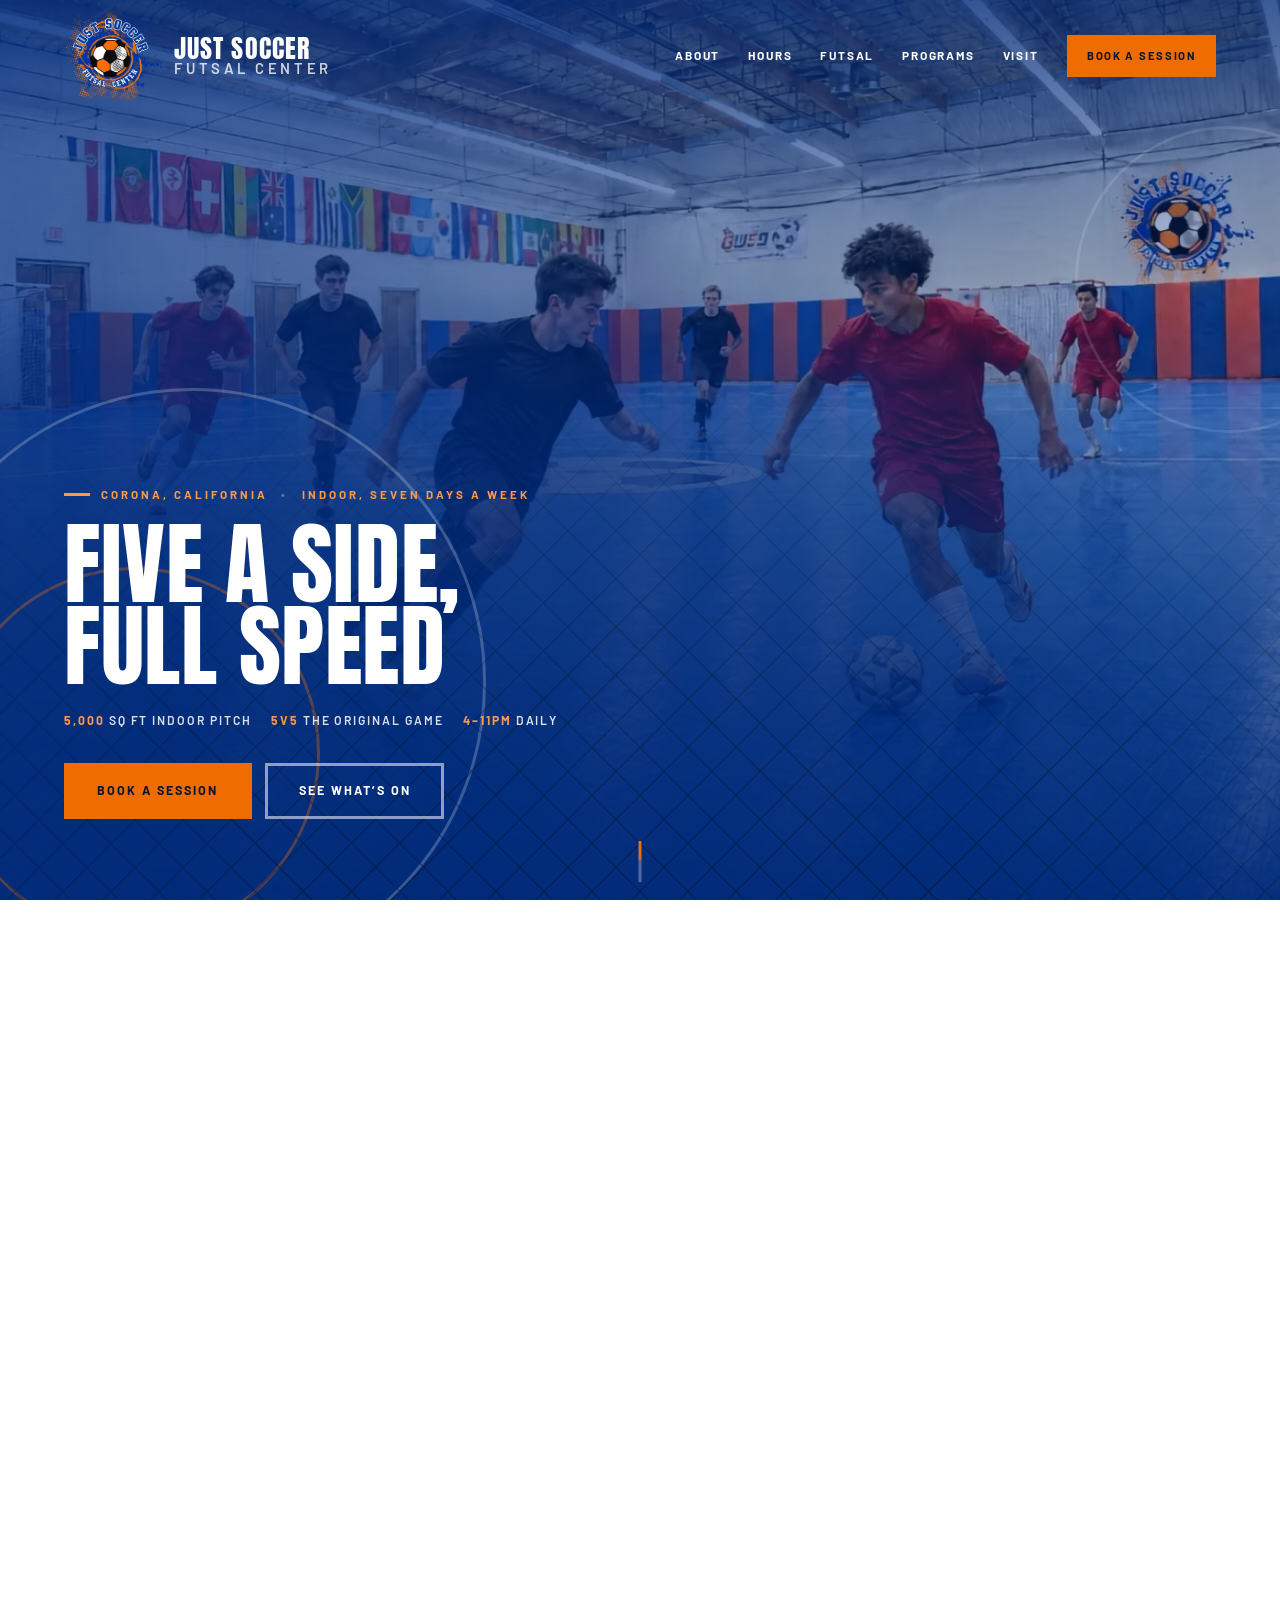
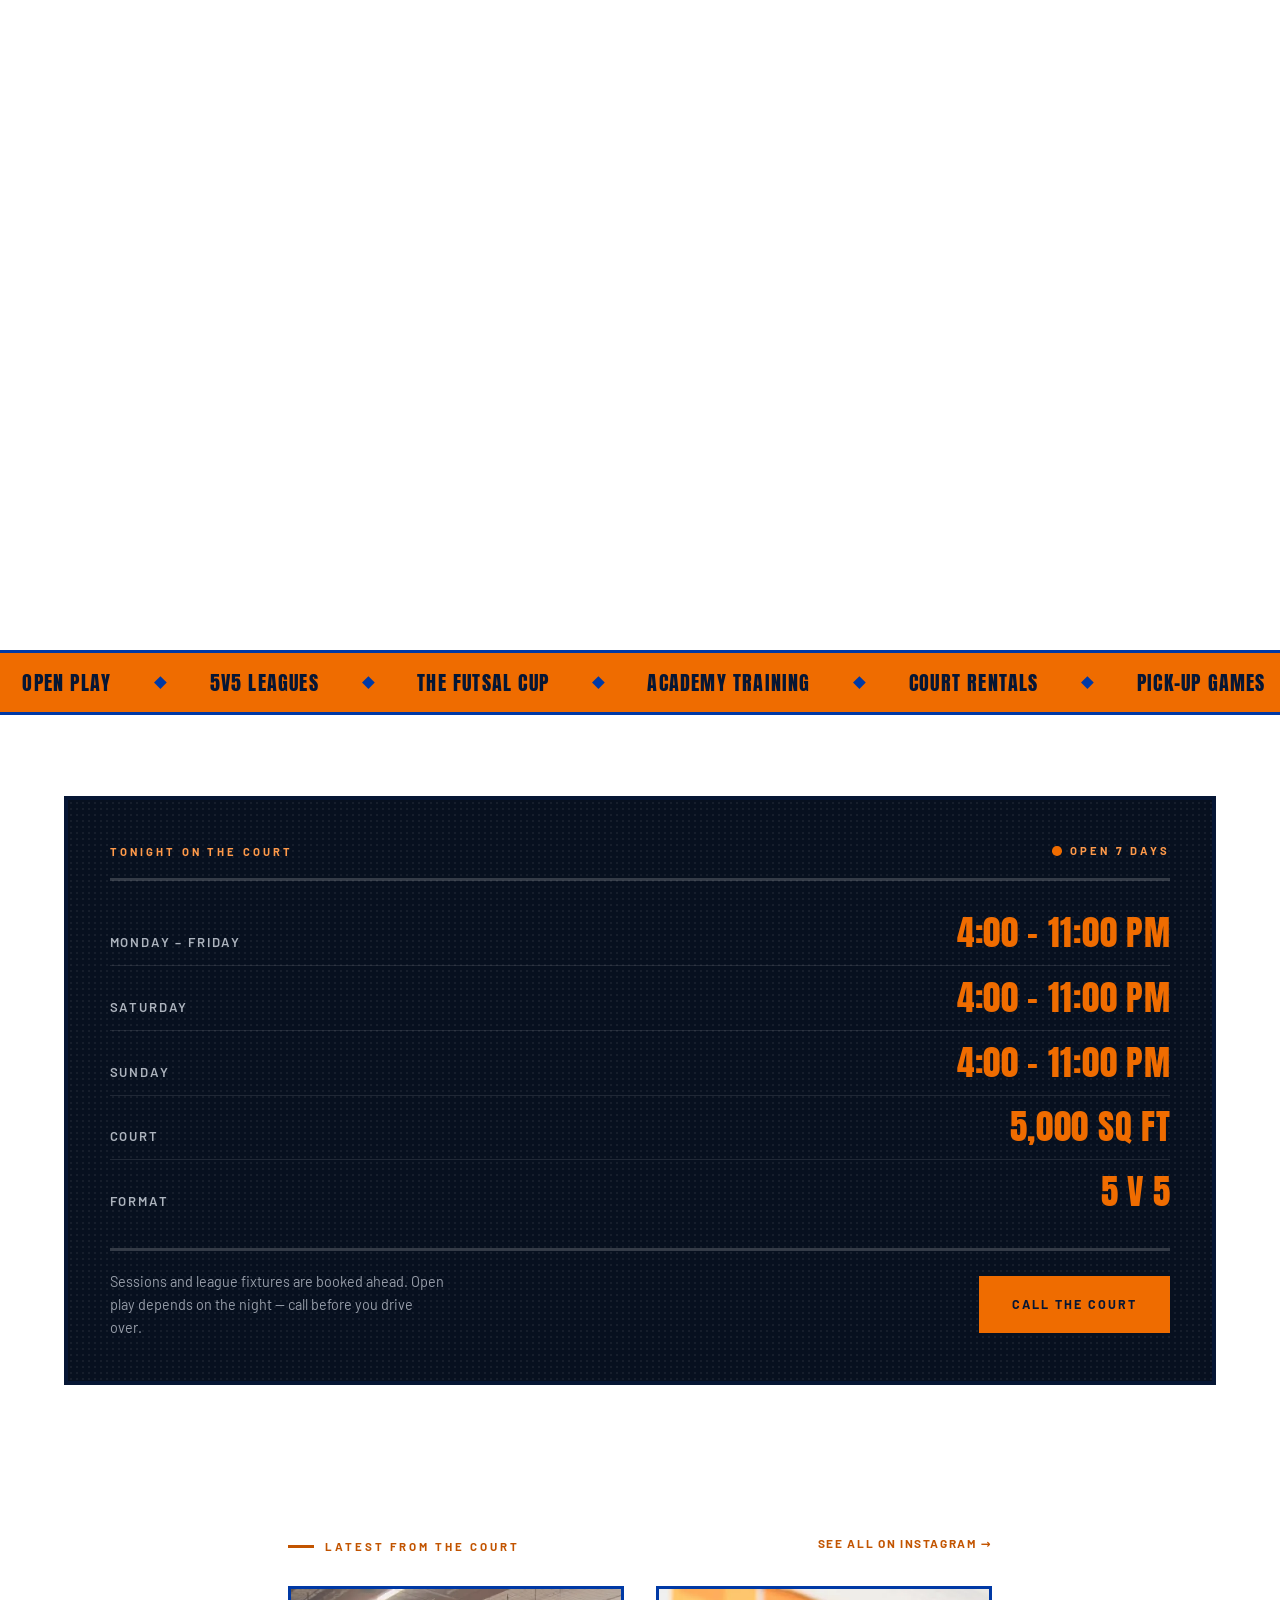
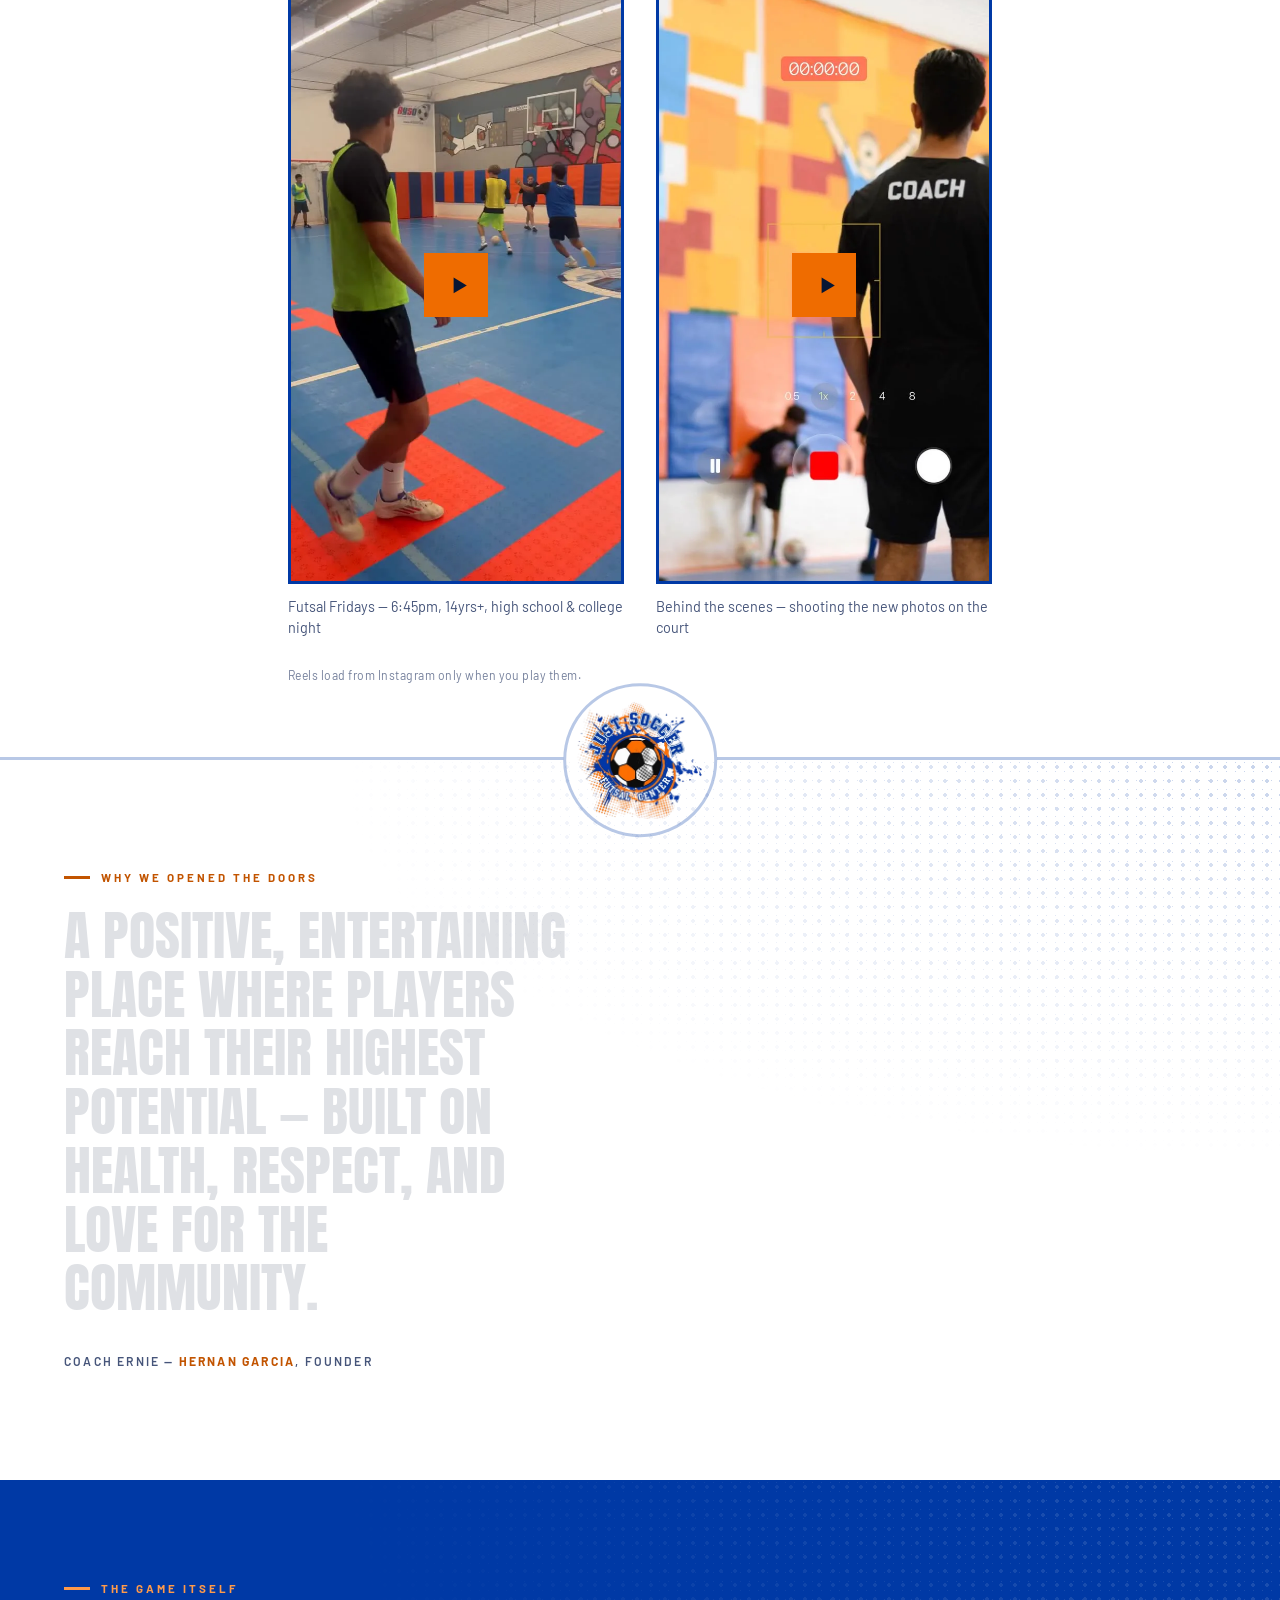
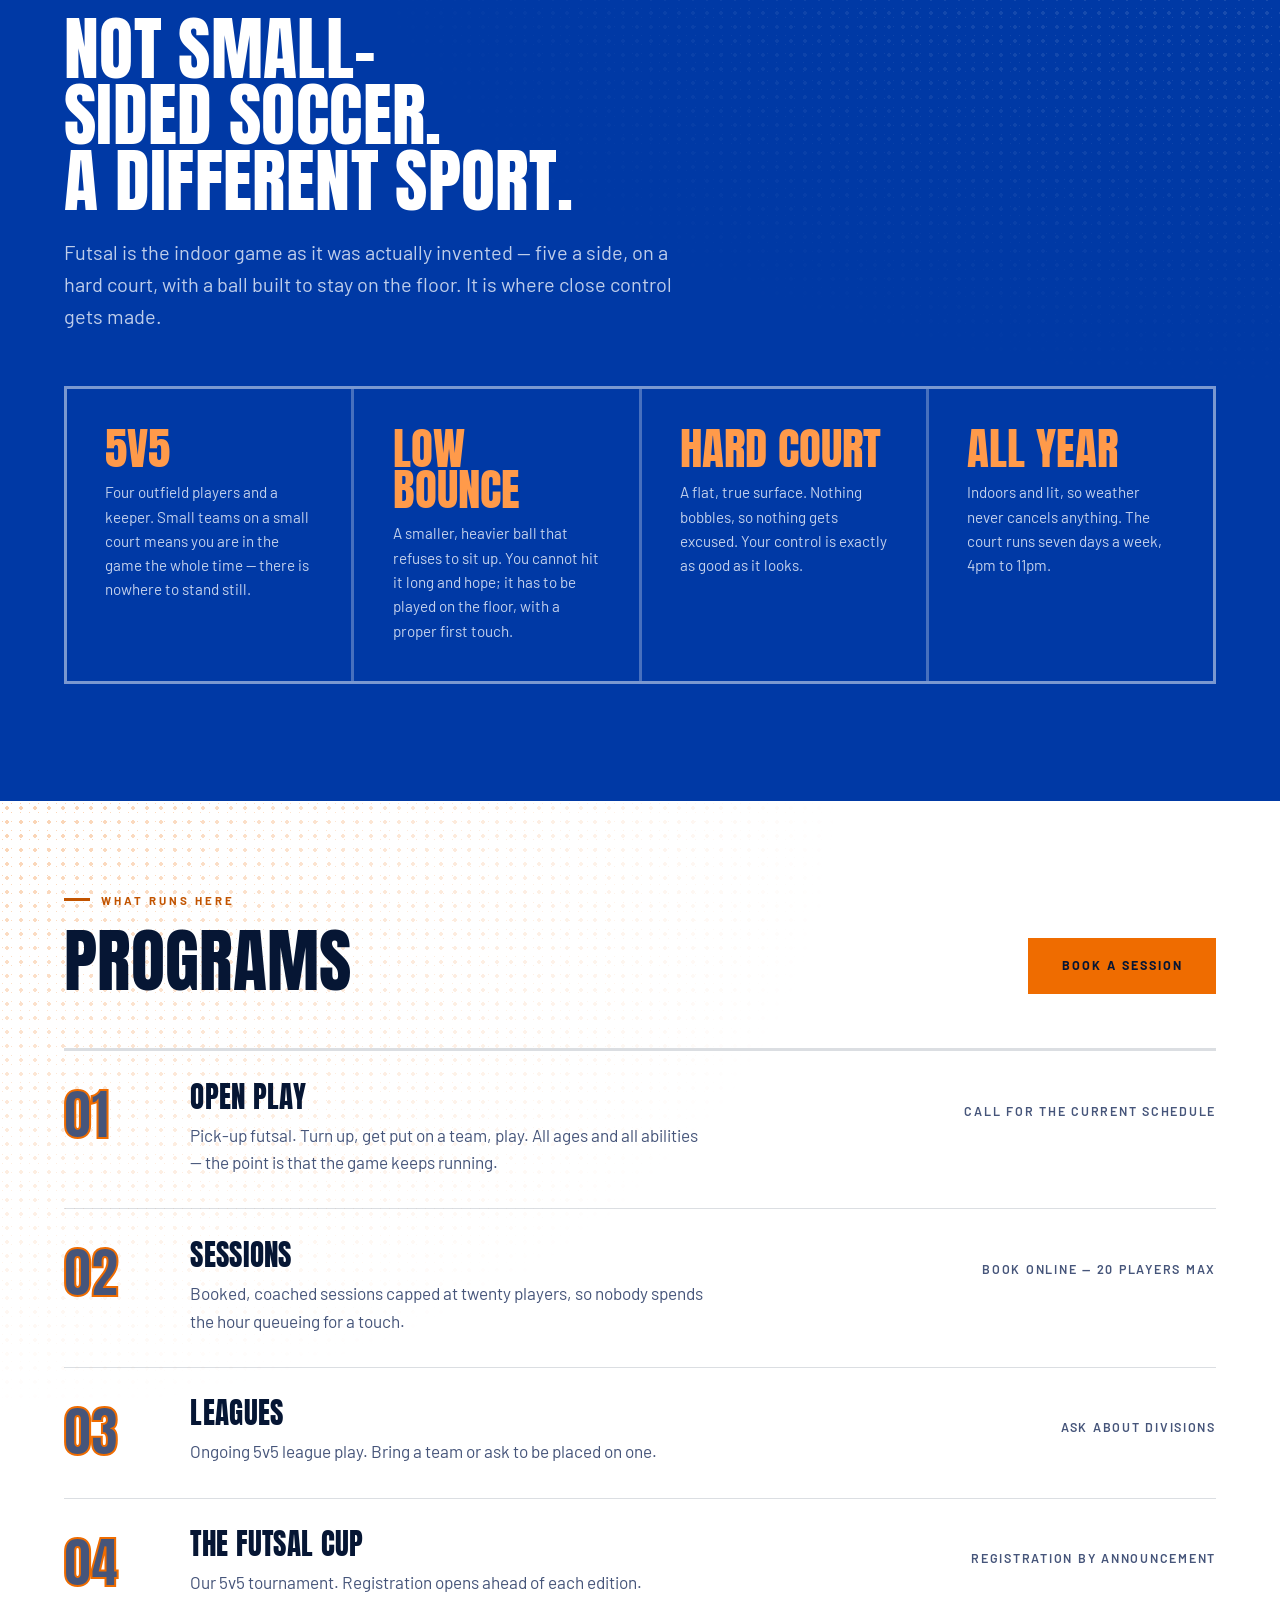
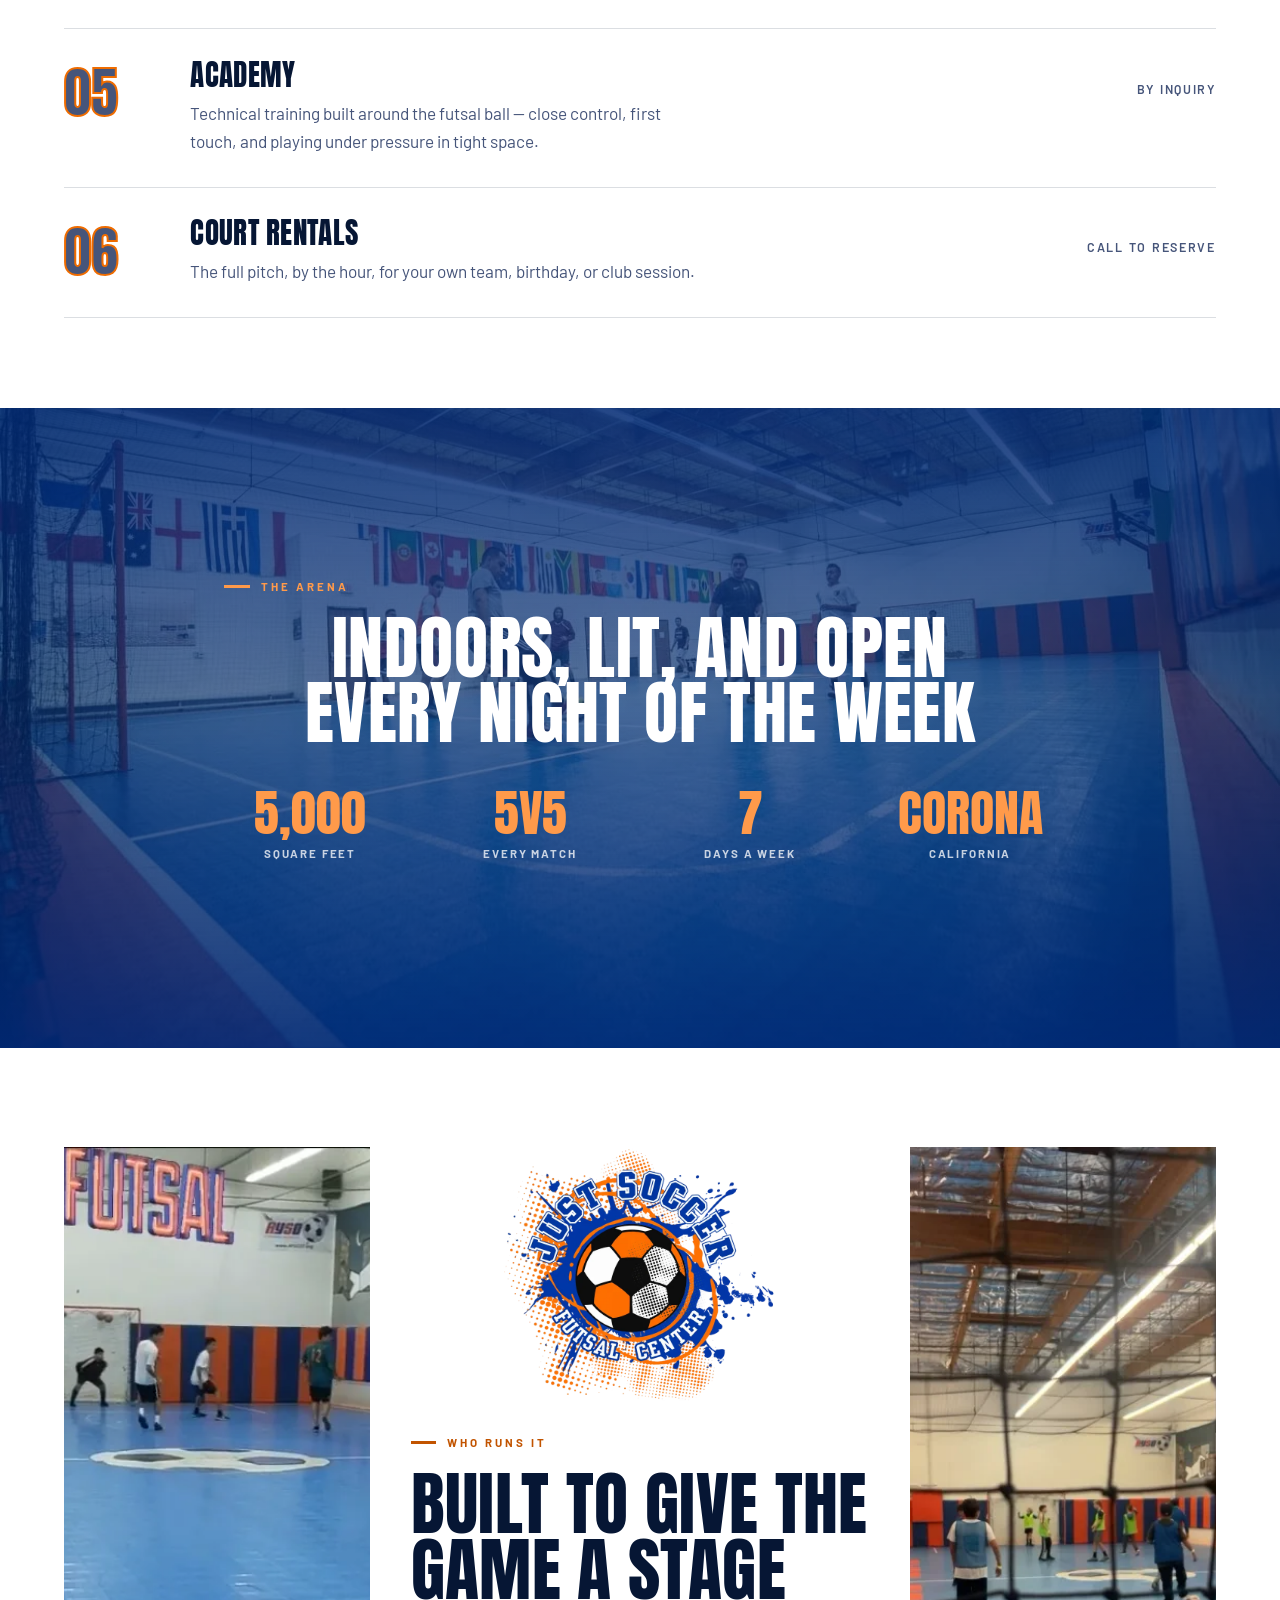
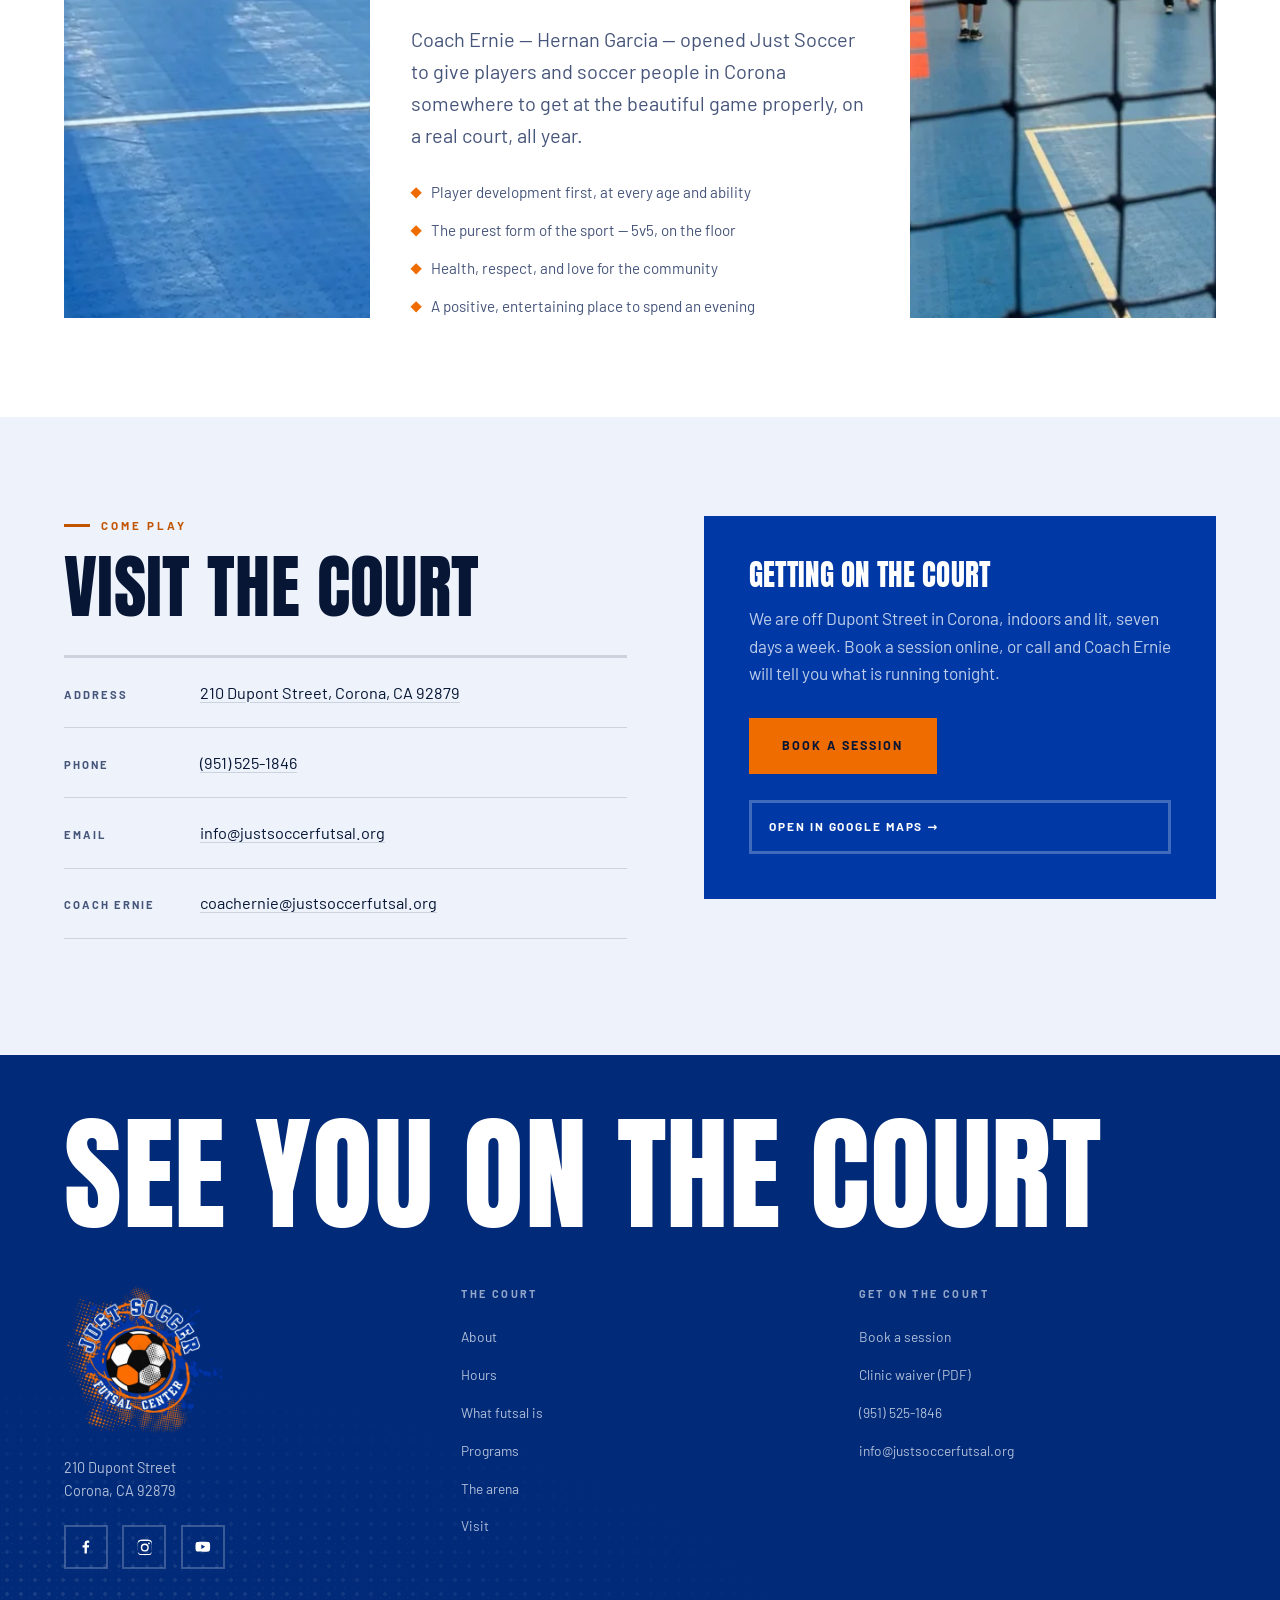
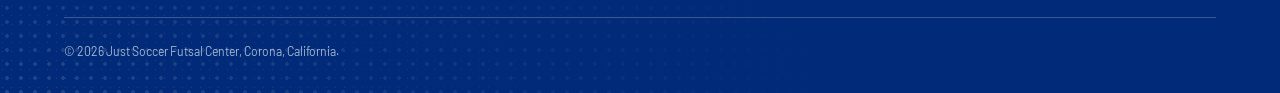
==== commit 8793caae: "Replace the hero photograph with a looping background clip hero-1080.mp4 on desktop, hero-720.mp4 at" ====
--- a/index.html
+++ b/index.html
@@ -68,15 +68,14 @@
 <link rel="preconnect" href="https://fonts.googleapis.com">
 <link rel="preconnect" href="https://fonts.gstatic.com" crossorigin>
 <link rel="stylesheet" href="https://fonts.googleapis.com/css2?family=Anton&family=Barlow:wght@400;500;600;700&display=swap">
-<link rel="stylesheet" href="assets/css/site.css?v=30">
-
-<!-- The hero photograph is the LCP element, so it is fetched at the highest
-     priority the browser will give it rather than waiting on the CSS. -->
-<link rel="preload" as="image" href="assets/img/hero-1600.webp" type="image/webp"
-      imagesrcset="assets/img/hero-1600.webp 1600w, assets/img/hero-2400.webp 2400w"
-      imagesizes="100vw" media="(min-width:701px)">
-<link rel="preload" as="image" href="assets/img/hero-portrait-1180.webp" type="image/webp"
-      media="(max-width:700px)">
+<link rel="stylesheet" href="assets/css/site.css?v=34">
+
+<!-- The hero POSTER is the LCP element now, not the photograph: it is what paints
+     while the clip is still arriving, and on a phone or under reduced motion it
+     is all that ever paints. Preloaded at high priority for that reason. The
+     video itself is deliberately NOT preloaded — preload="metadata" on the tag
+     keeps 4MB off the critical path. -->
+<link rel="preload" as="image" href="assets/img/hero-poster.webp" type="image/webp" fetchpriority="high">
 </head>
 
 <body>
@@ -133,16 +132,22 @@
        the netting sweeps past the lens. Depth is expressed purely as travel +
        growth, so there is no separate depth value that can fall out of sync. -->
   <div class="hero__plane hero__frame" data-cam data-cam-arc data-cam-y="-4" data-cam-scale="0.52">
-    <picture>
-      <source media="(max-width:700px)" type="image/webp" srcset="assets/img/hero-portrait-1180.webp">
-      <source media="(max-width:700px)" srcset="assets/img/hero-portrait-1180.jpg">
-      <!-- sizes overstates the box on purpose: the plane is scaled up mid-arc,
-           so the browser must pick the 2400w source or the push-in goes soft -->
-      <source type="image/webp" srcset="assets/img/hero-1600.webp 1600w, assets/img/hero-2400.webp 2400w" sizes="135vw">
-      <img class="hero__media" src="assets/img/hero-1600.jpg"
-           alt="Children training around the centre-circle ball graphic on the blue court at Just Soccer Futsal Center."
-           fetchpriority="high" decoding="async">
-    </picture>
+    <!-- The <source media> order matters: the browser takes the FIRST source
+         whose media query matches, so the 768px rule has to come before the
+         unconditional one or every screen would get the 1080 file.
+         preload="metadata" per the brief — it fetches the header, not the 4MB
+         body, so the poster shows immediately and the clip streams in after.
+         aria-label rather than alt: a <video> has no alt attribute, and this
+         one is decorative background, so it is also aria-hidden below. -->
+    <video class="hero__media" id="heroVid"
+           autoplay muted loop playsinline preload="metadata"
+           poster="assets/img/hero-poster.webp"
+           aria-hidden="true" tabindex="-1">
+      <source src="assets/img/hero-720.mp4" type="video/mp4"
+              media="(max-width:768px) and (prefers-reduced-motion: no-preference)">
+      <source src="assets/img/hero-1080.mp4" type="video/mp4"
+              media="(prefers-reduced-motion: no-preference)">
+    </video>
   </div>
   <div class="hero__scrim"></div>
 
@@ -538,6 +543,6 @@
   </div>
 </footer>
 
-<script src="assets/js/site.js?v=30"></script>
+<script src="assets/js/site.js?v=34"></script>
 </body>
 </html>
--- a/assets/css/site.css
+++ b/assets/css/site.css
@@ -442,10 +442,20 @@
    framed photograph), so the push-in converges on it rather than on the middle
    of the frame. That is the thing worth arriving at. */
 .hero__frame{ inset:-5%; overflow:hidden; transform-origin:54% 74%; }
+/* object-fit:cover is what stops the black bars: the clip is a fixed 16:9 and
+   the hero pane is whatever shape the window is, so the frame is filled and the
+   overflow cropped rather than letterboxed. The explicit width/height are load
+   bearing for a <video> — unlike an <img> it has its own intrinsic 1920x1080
+   box, and without these it would sit at that size inside the plane and leave
+   bars top and bottom on any window that is not exactly 16:9.
+   background keeps the crop dark rather than white for the instant before the
+   poster paints. */
 .hero__media{
   width:100%; height:100%;
   object-fit:cover; object-position:50% 60%;
   transform-origin:50% 52%;
+  background:var(--royal-dp);
+  display:block;
 }
 
 /* mid plane — the court markings, drawn not photographed */
@@ -479,9 +489,24 @@
   -webkit-mask-image:radial-gradient(135% 100% at 50% 108%, #000 8%, transparent 68%);
           mask-image:radial-gradient(135% 100% at 50% 108%, #000 8%, transparent 68%);
 }
+/* Three layers, front to back. The first is new and exists for one reason:
+   the clip is far brighter than the photograph this scrim was originally tuned
+   against — a lit pale ceiling and a sunlit blue floor where there used to be a
+   dim hall. Measured across six frames, the eyebrow fell to 3.10:1 against a
+   needed 4.5 and the stat figures to 4.69, both worst around t=8s when the
+   camera is over the brightest part of the floor.
+
+   It is a POOL behind the copy block in the bottom left, not a flat wash over
+   the whole frame: darkening everything to fix one corner would have thrown
+   away the openness at the top, which is the part of the drone shot worth
+   having. Everything above and right of the copy is untouched. */
 .hero__scrim{
   position:absolute; inset:0; z-index:-2;
   background:
+    radial-gradient(130% 96% at 6% 86%,
+                    rgba(var(--royal-dp-rgb),.84) 0%,
+                    rgba(var(--royal-dp-rgb),.52) 46%,
+                    rgba(var(--royal-dp-rgb),0) 74%),
     linear-gradient(180deg, rgba(var(--royal-dp-rgb),.76) 0%, rgba(var(--royal-dp-rgb),.20) 32%,
                             rgba(var(--royal-dp-rgb),.66) 70%, rgba(var(--royal-dp-rgb),.96) 100%),
     linear-gradient(90deg, rgba(var(--royal-rgb),.50), rgba(var(--royal-rgb),.06));
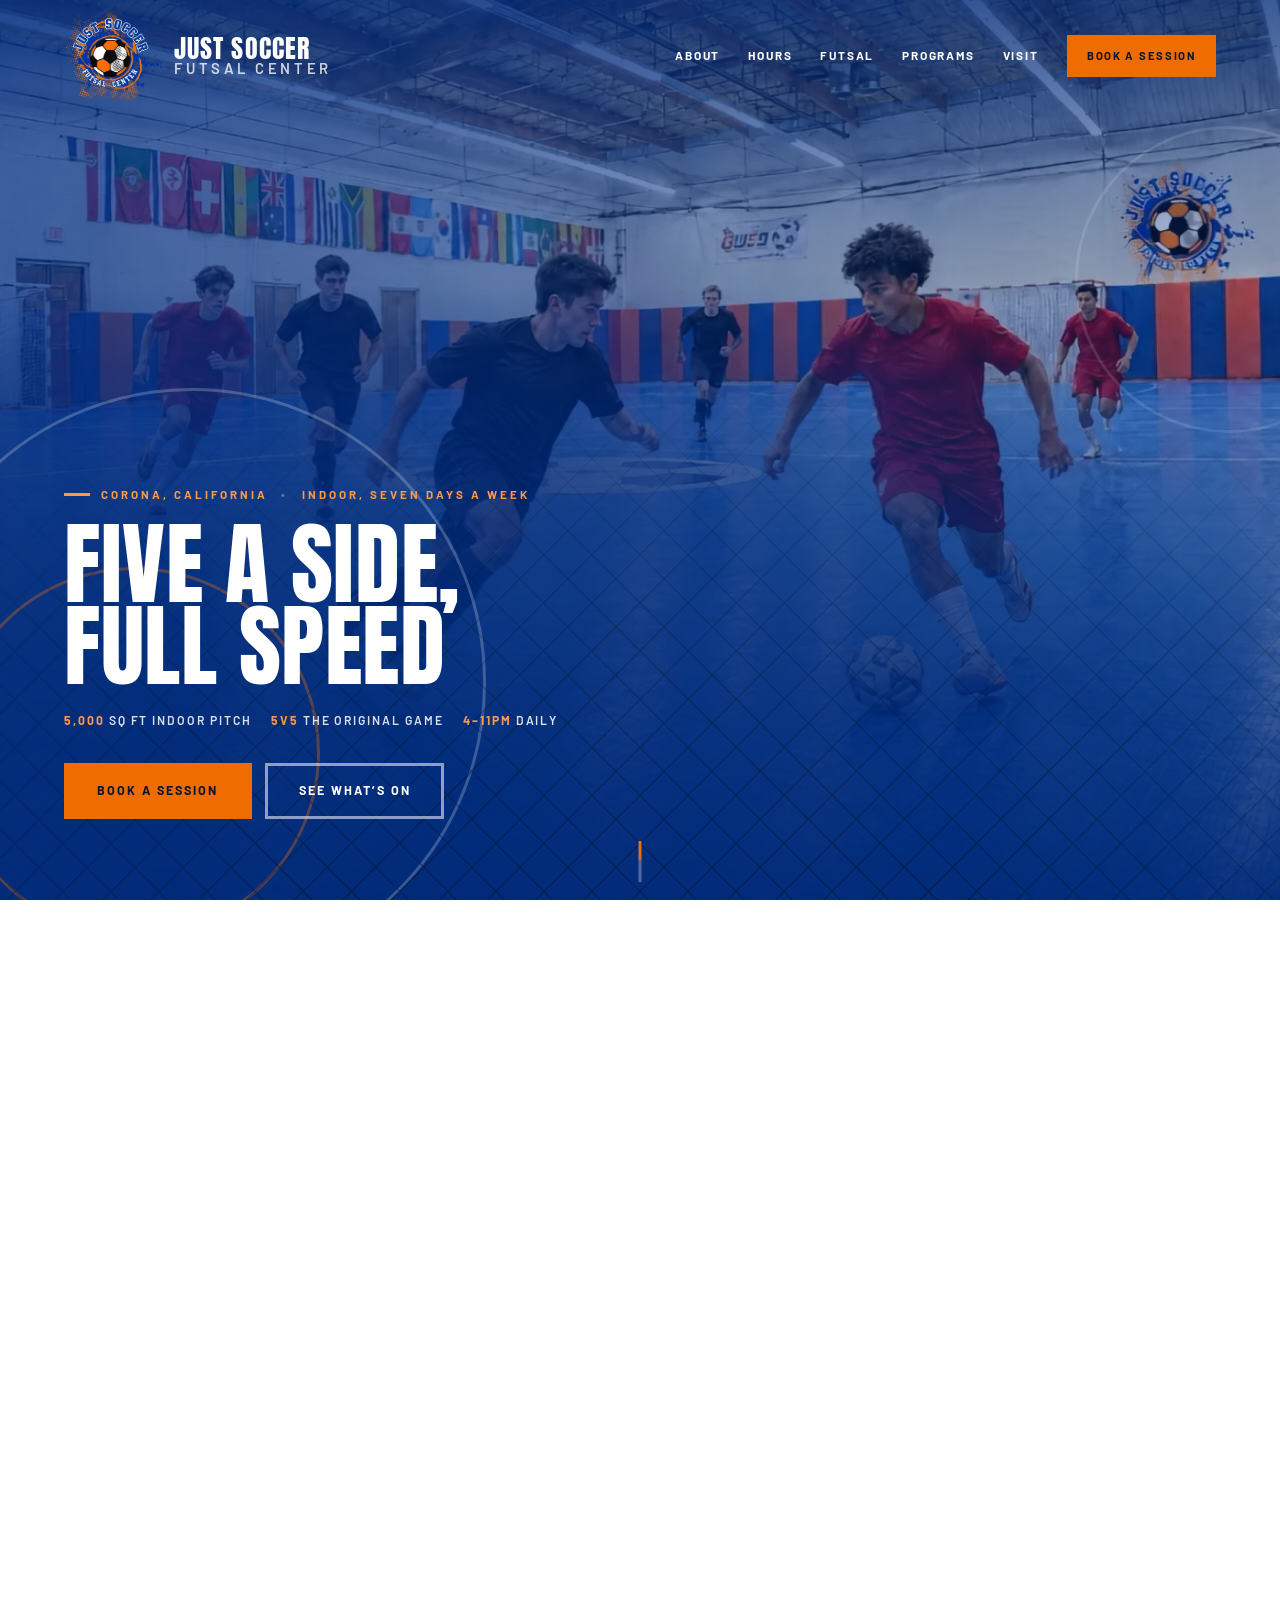
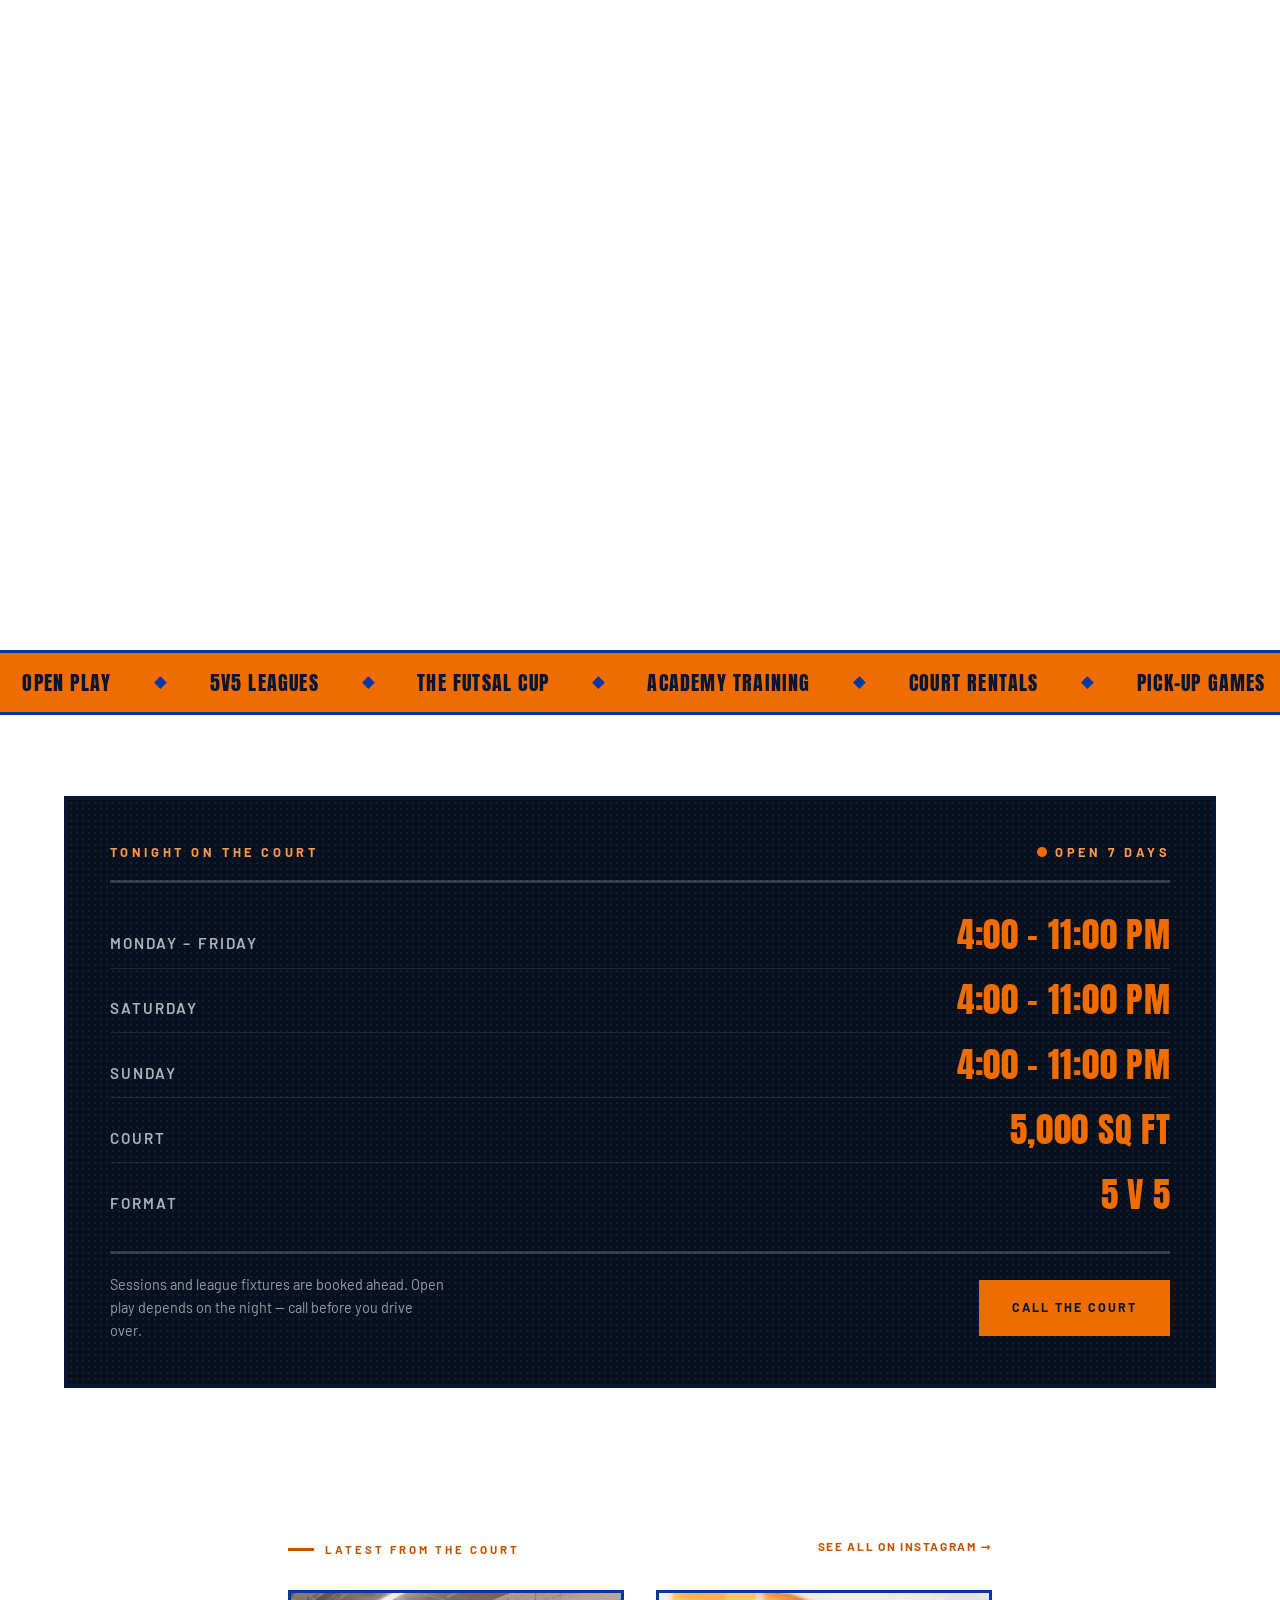
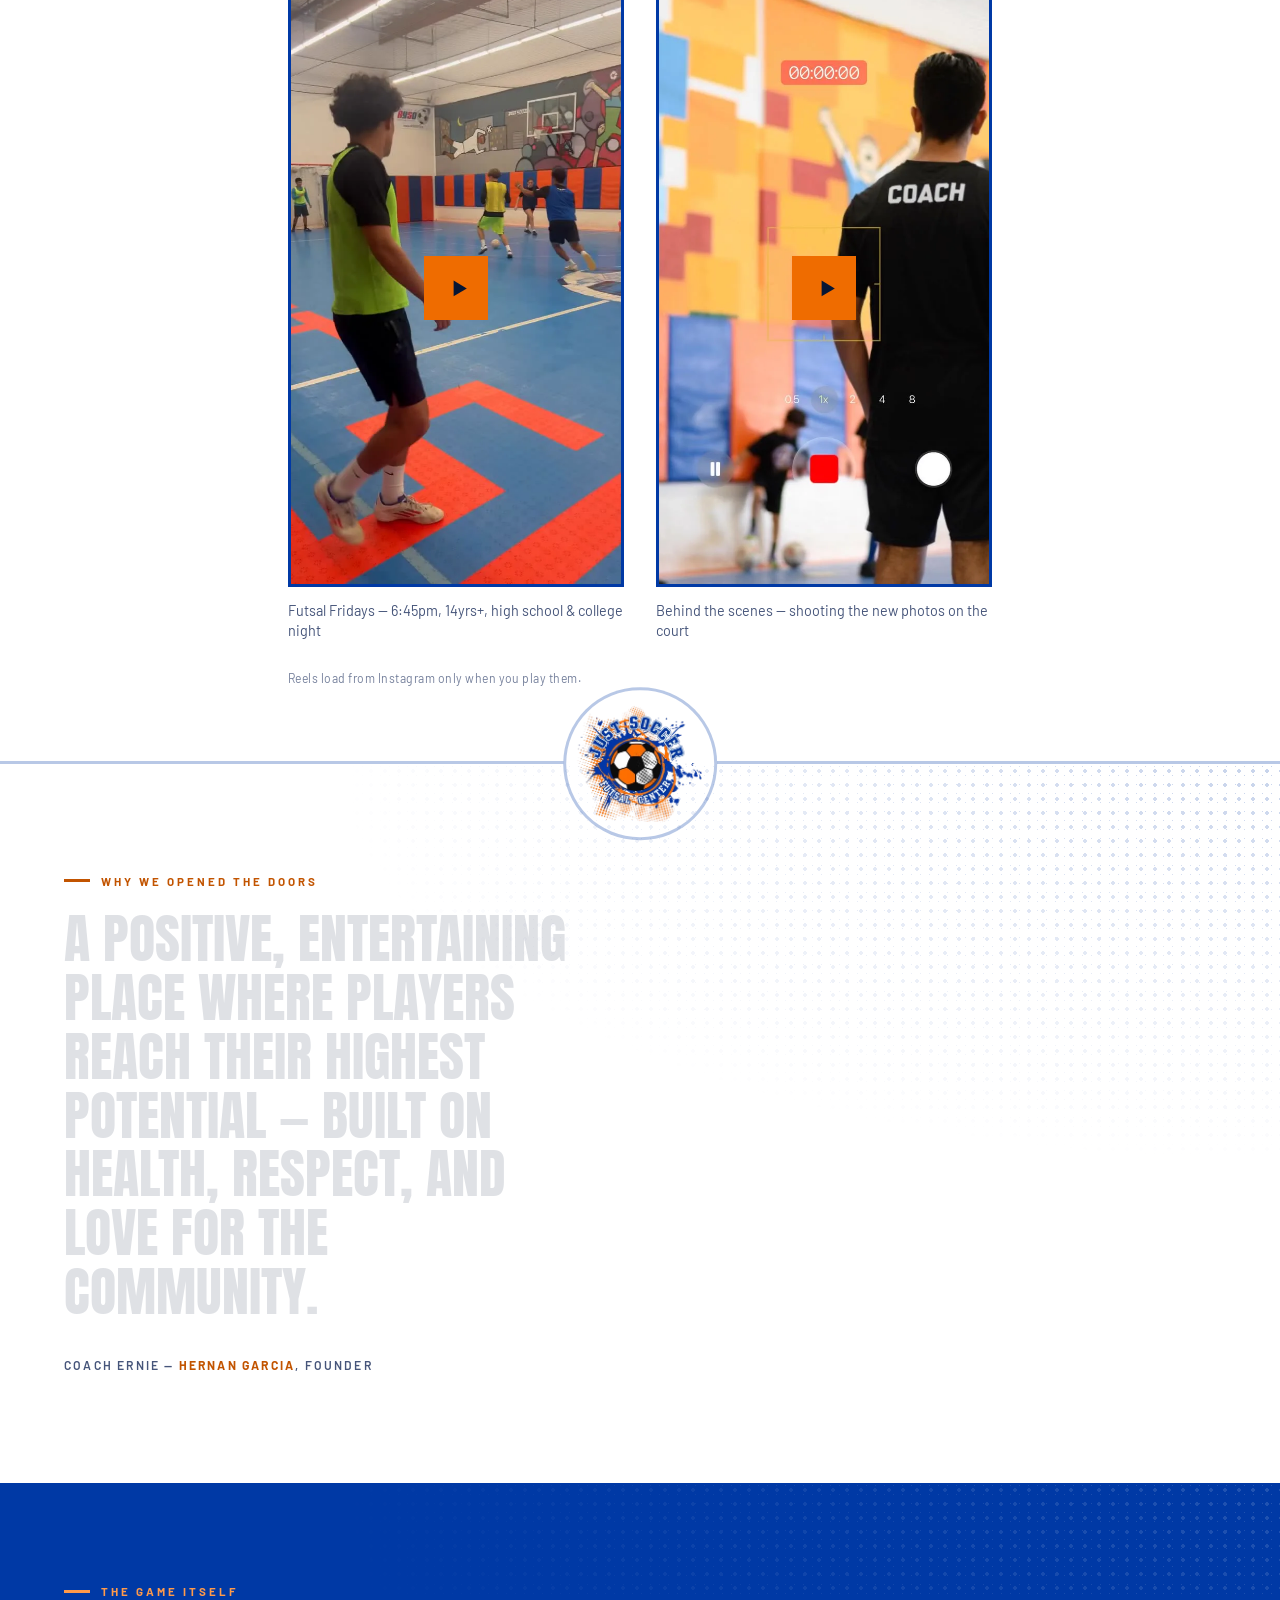
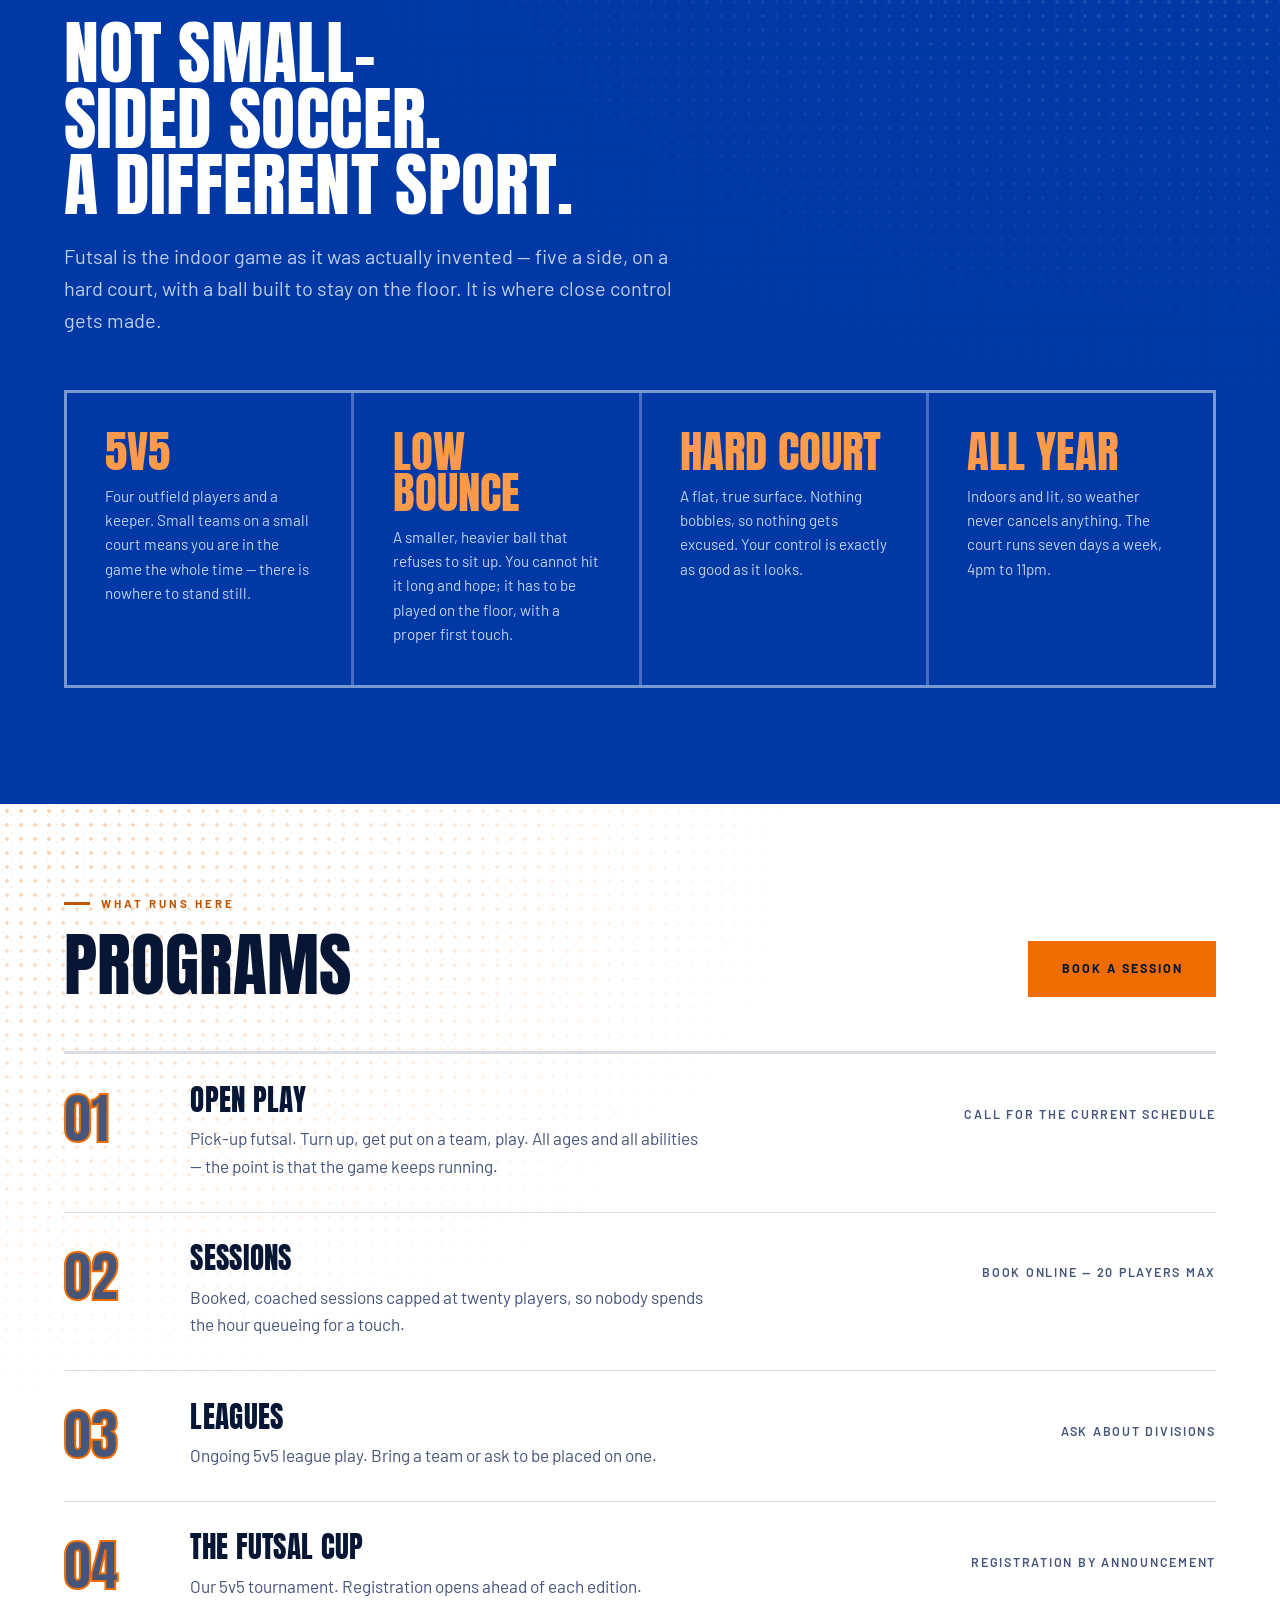
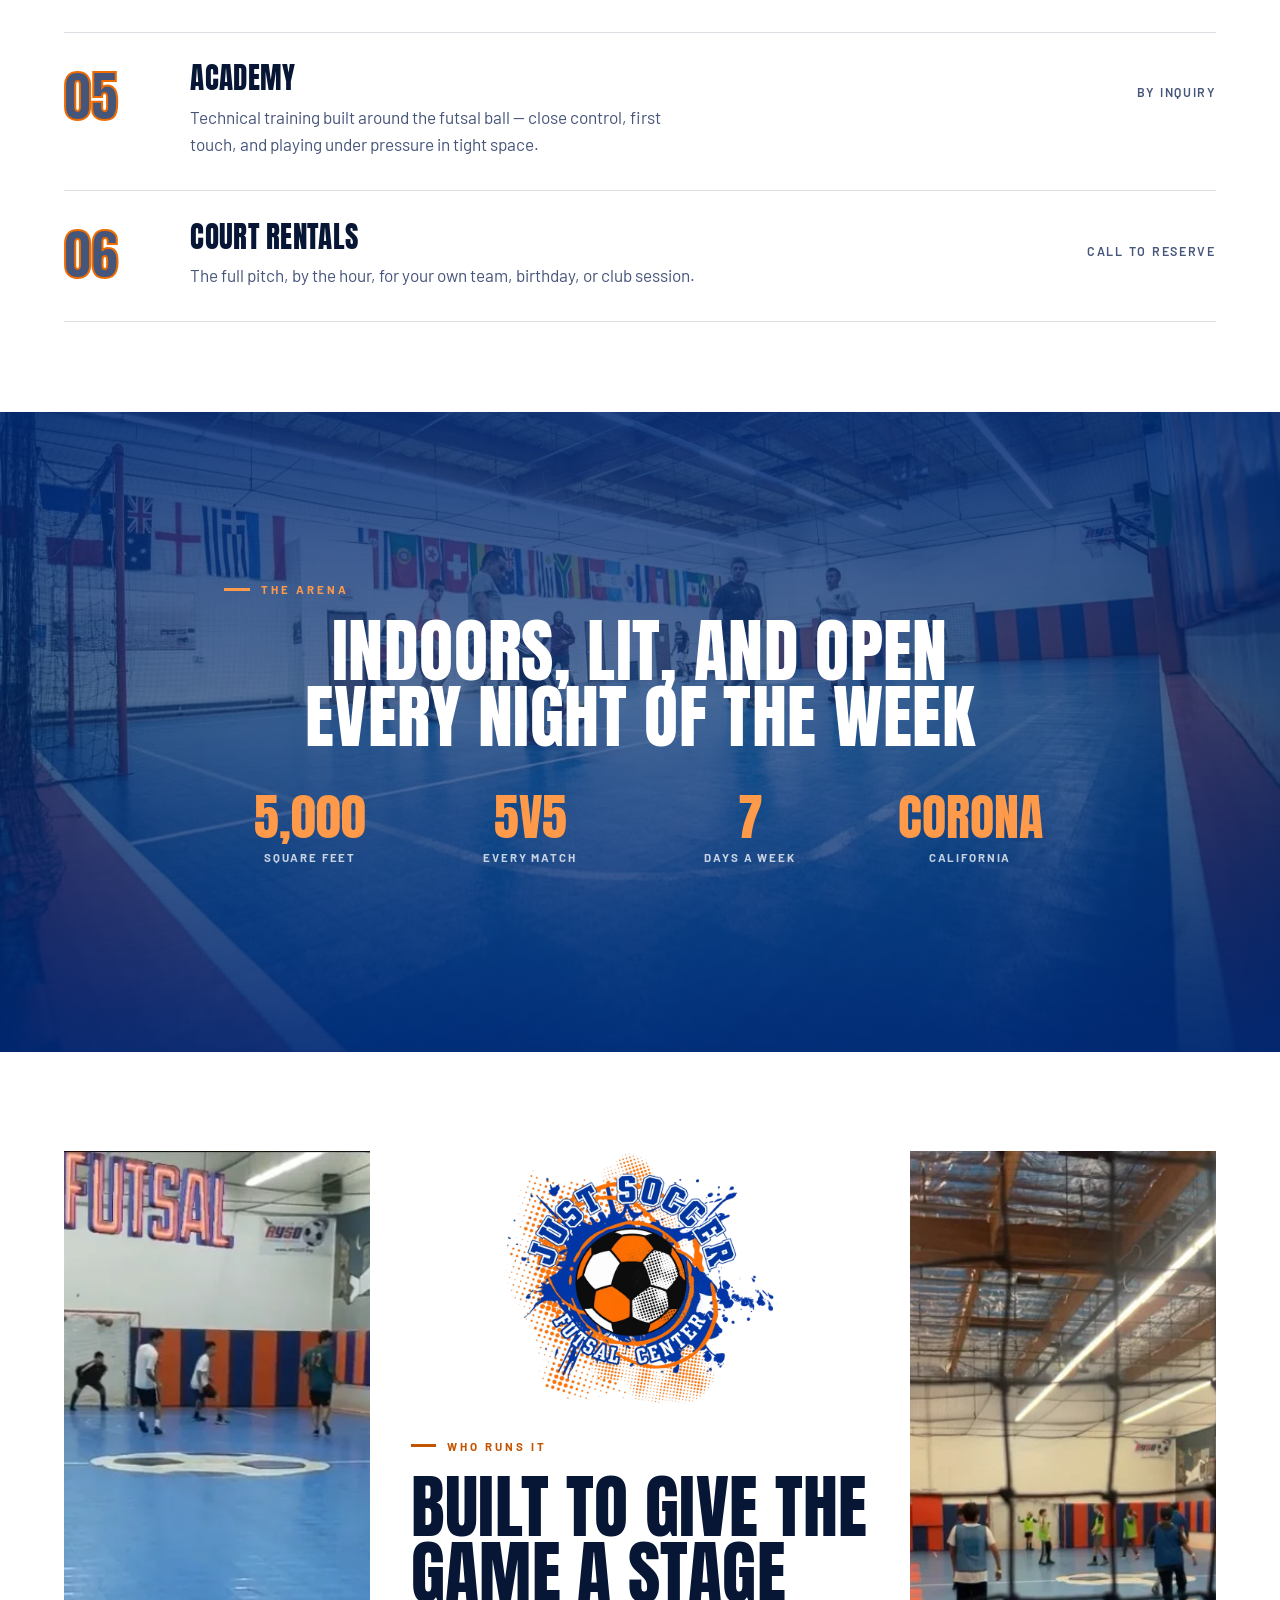
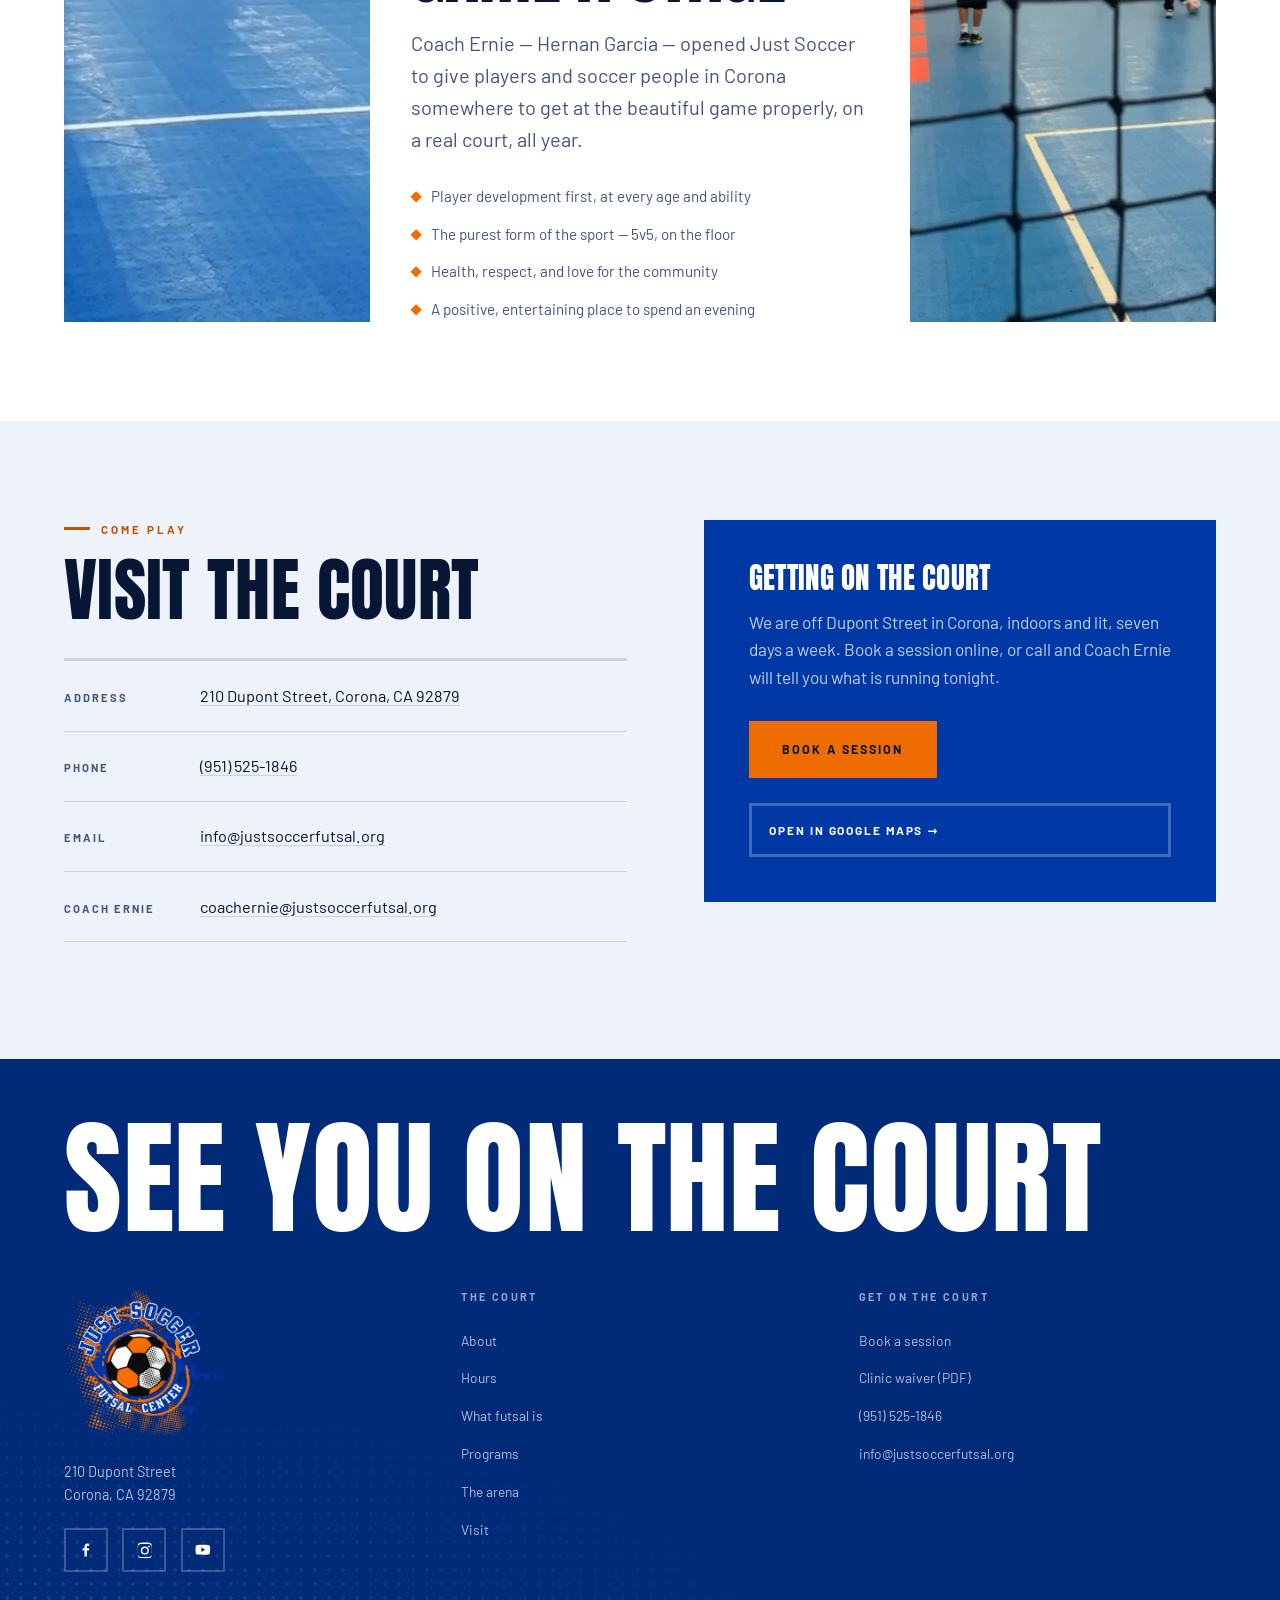
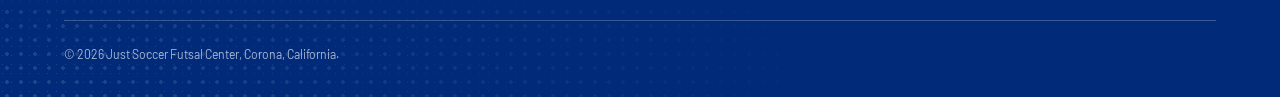
==== commit fc7502b8: "Step up the scoreboard label sizes .board__label .7rem -> .8rem, .board__row dt .82rem -> .95rem. Th" ====
--- a/index.html
+++ b/index.html
@@ -68,7 +68,7 @@
 <link rel="preconnect" href="https://fonts.googleapis.com">
 <link rel="preconnect" href="https://fonts.gstatic.com" crossorigin>
 <link rel="stylesheet" href="https://fonts.googleapis.com/css2?family=Anton&family=Barlow:wght@400;500;600;700&display=swap">
-<link rel="stylesheet" href="assets/css/site.css?v=34">
+<link rel="stylesheet" href="assets/css/site.css?v=36">
 
 <!-- The hero POSTER is the LCP element now, not the photograph: it is what paints
      while the clip is still arriving, and on a phone or under reduced motion it
@@ -543,6 +543,6 @@
   </div>
 </footer>
 
-<script src="assets/js/site.js?v=34"></script>
+<script src="assets/js/site.js?v=36"></script>
 </body>
 </html>
--- a/assets/css/site.css
+++ b/assets/css/site.css
@@ -662,8 +662,10 @@
   gap:.6rem 1.5rem; padding-bottom:1.1rem; margin-bottom:1.4rem;
   border-bottom:3px solid rgba(var(--paper-rgb),.18);
 }
+/* a step up from .7rem: at that size the two board captions read as fine print
+   on a panel whose whole job is to be legible across a room */
 .board__label{
-  font-size:.7rem; font-weight:700; letter-spacing:.28em; text-transform:uppercase;
+  font-size:.8rem; font-weight:700; letter-spacing:.28em; text-transform:uppercase;
   color:var(--orange-lt);
 }
 .board__live{ display:flex; align-items:center; gap:.5rem; }
@@ -681,8 +683,21 @@
 }
 .board__row:last-child{ border-bottom:0; }
 .board__row dt{
-  font-size:.82rem; font-weight:600; letter-spacing:.14em; text-transform:uppercase;
+  font-size:.95rem; font-weight:600; letter-spacing:.14em; text-transform:uppercase;
   color:rgba(var(--chalk-rgb),.72);
+}
+/* "Monday – Friday" is 15 characters, and at .14em the tracking alone adds
+   about 32px to it — enough to tip the label onto a second line once the size
+   went up, which made that one row taller than the rest and broke the board's
+   rhythm. Tracking is the cheaper thing to give back than the size. Below 400px
+   the row stacks instead: at that width there is no arrangement where a
+   15-character label and a 13-character time share a line. */
+@media (max-width:460px){
+  .board__row dt{ letter-spacing:.08em; }
+}
+@media (max-width:400px){
+  .board__row{ grid-template-columns:1fr; gap:.1rem; padding:.85rem 0; }
+  .board__row dd{ justify-self:start; }
 }
 /* the numerals are the point — big, amber, monospaced by tabular figures so
    the times line up in a column like a real board */
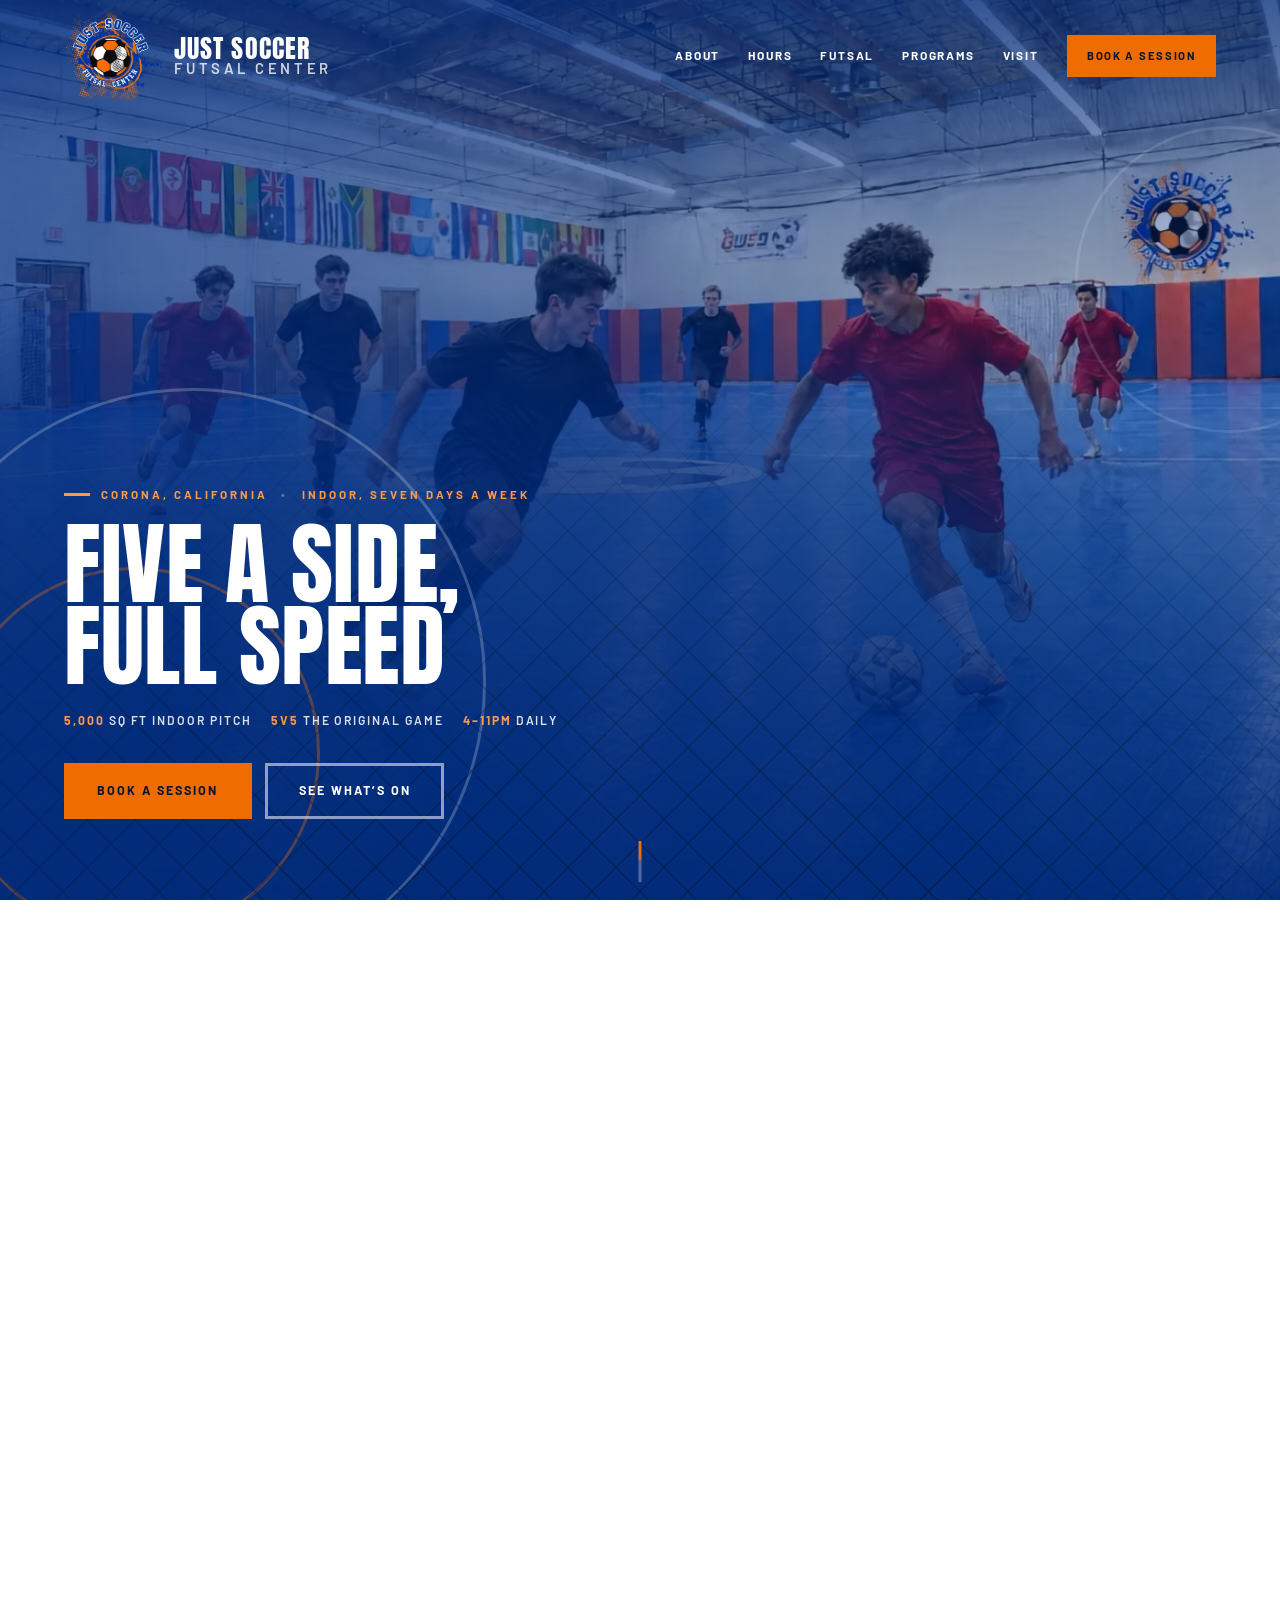
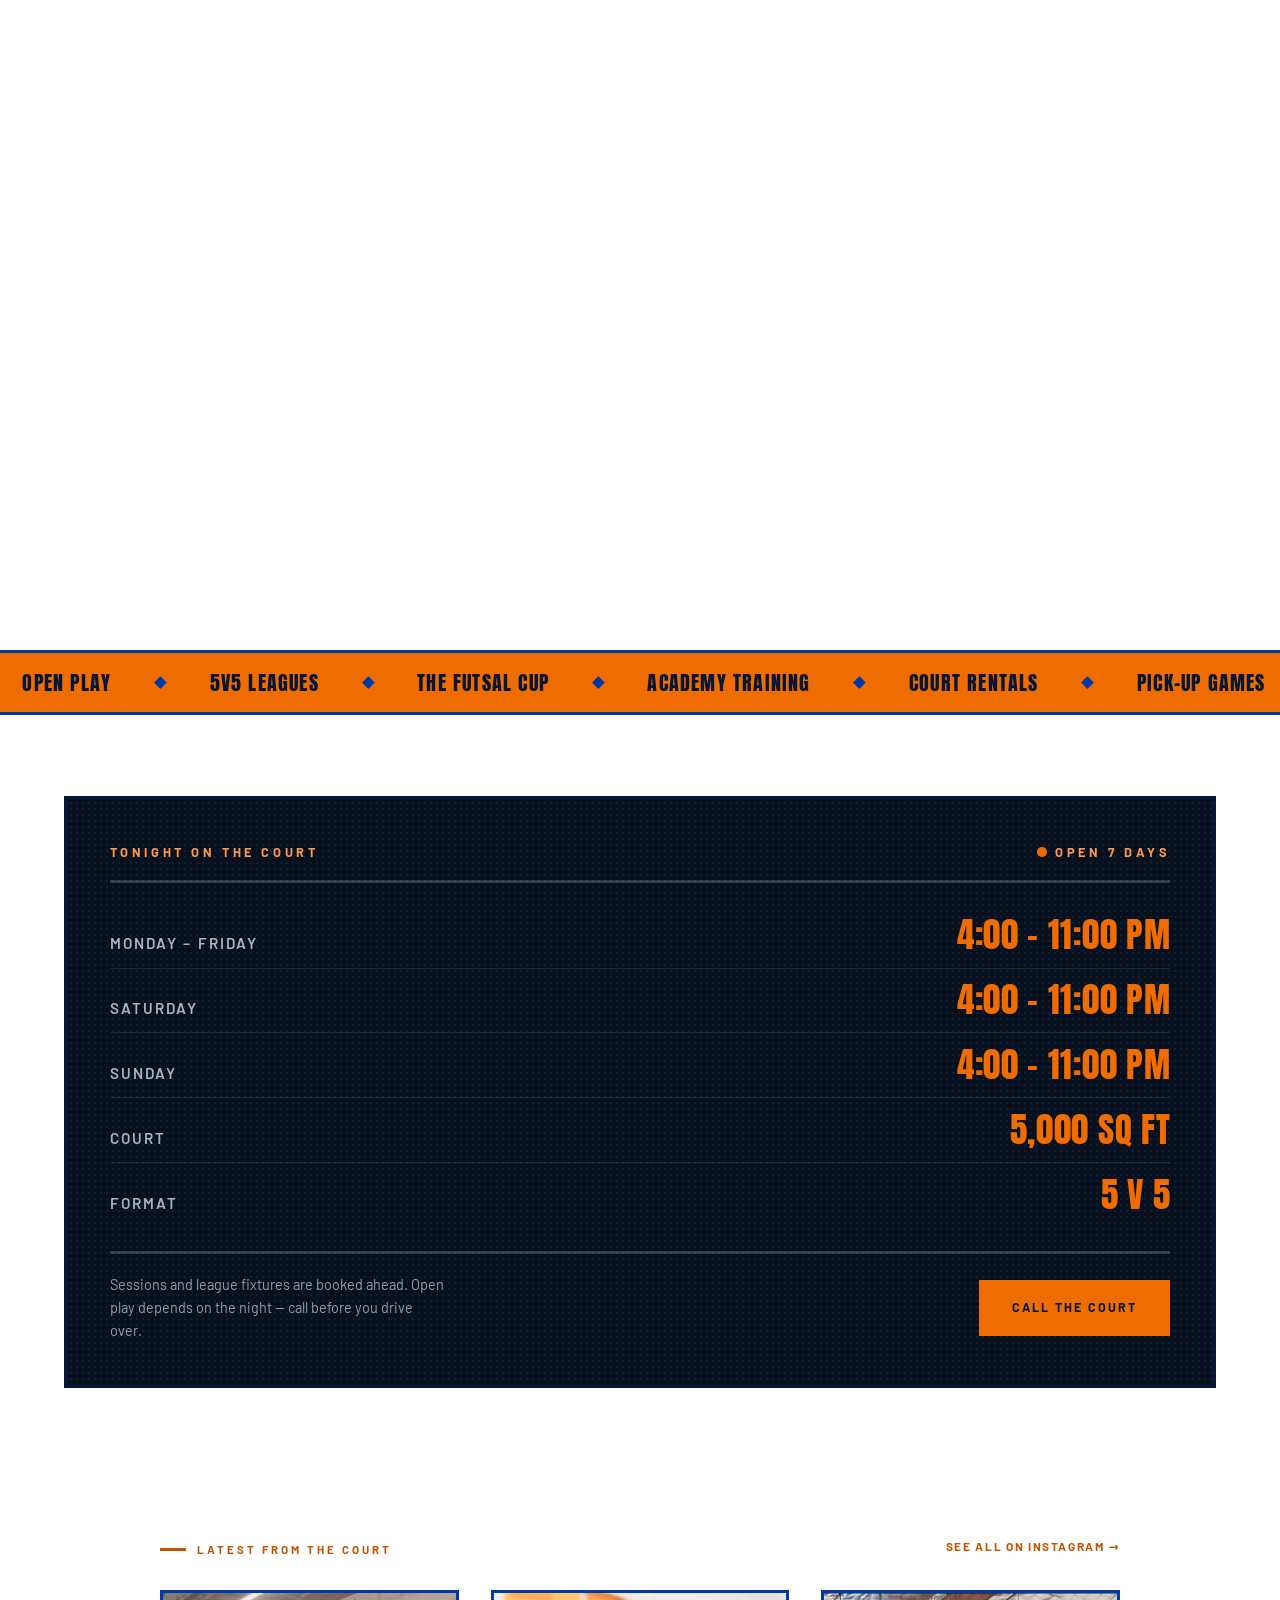
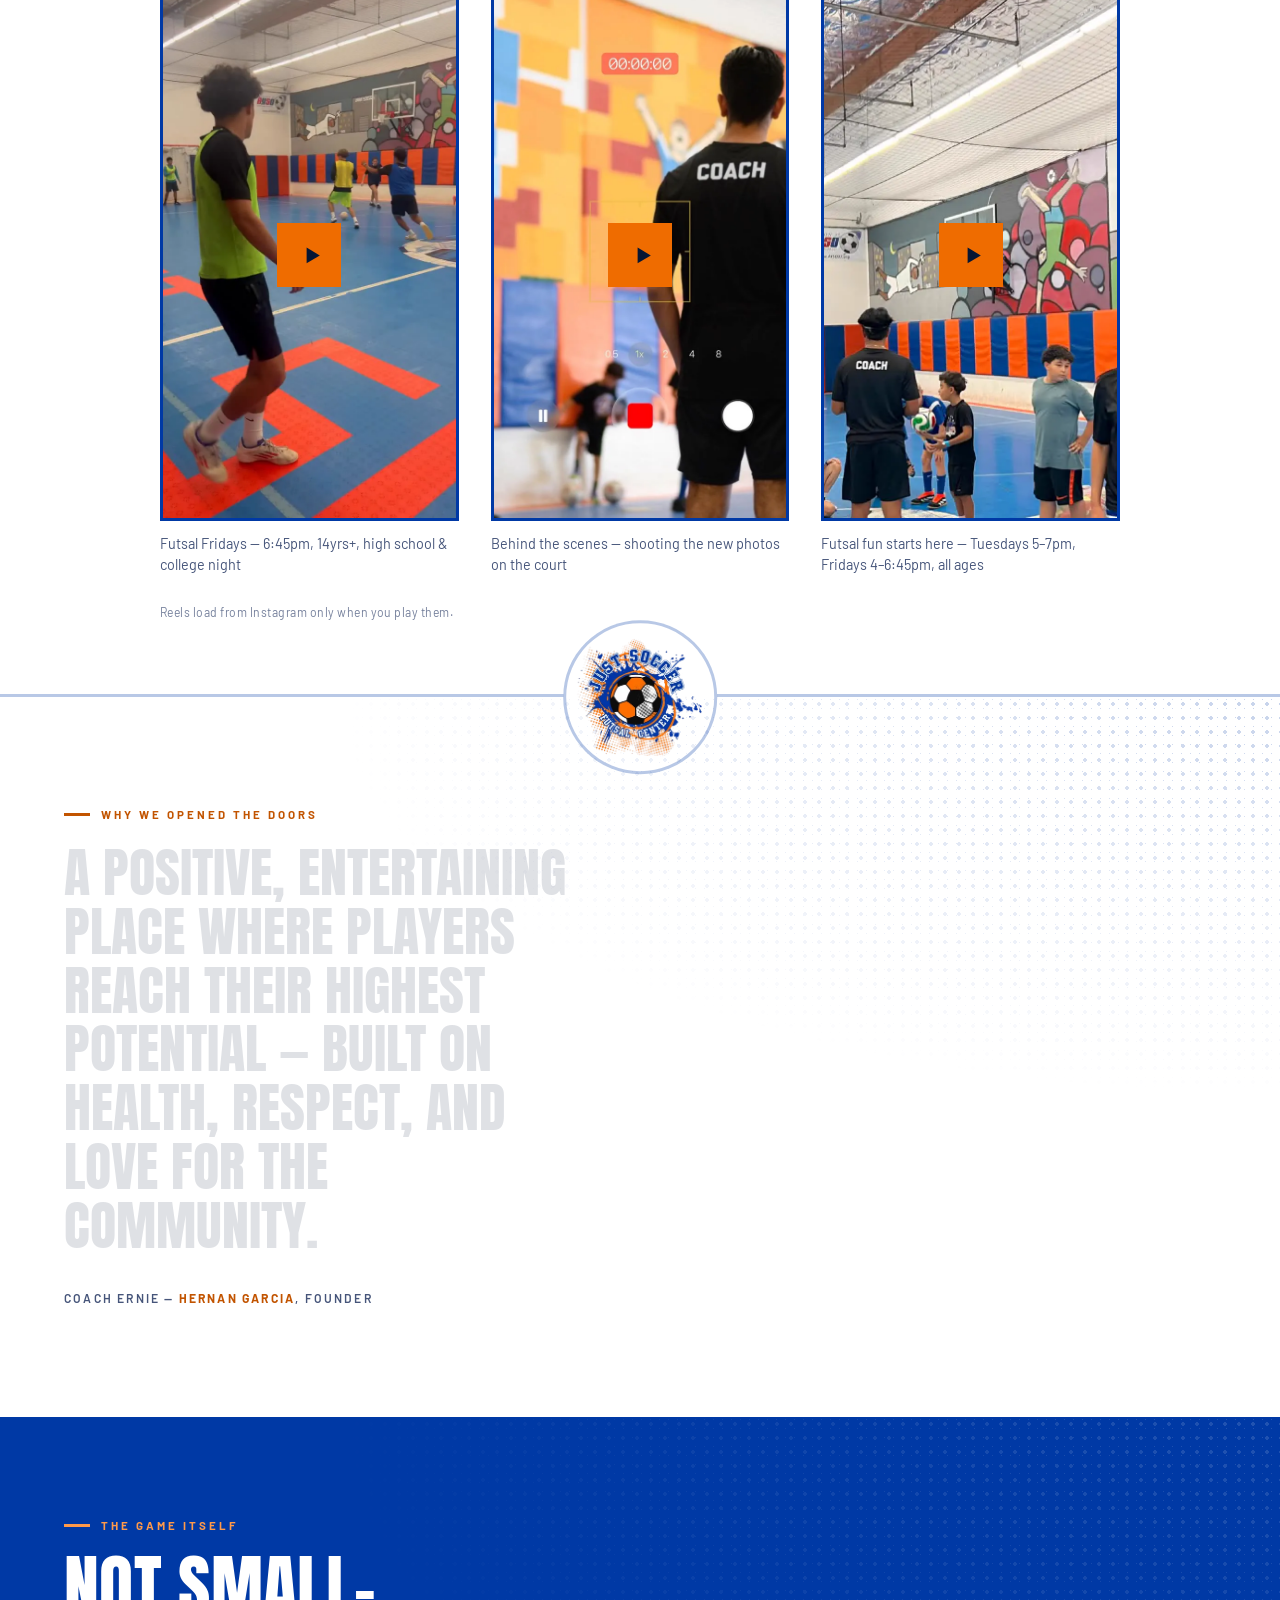
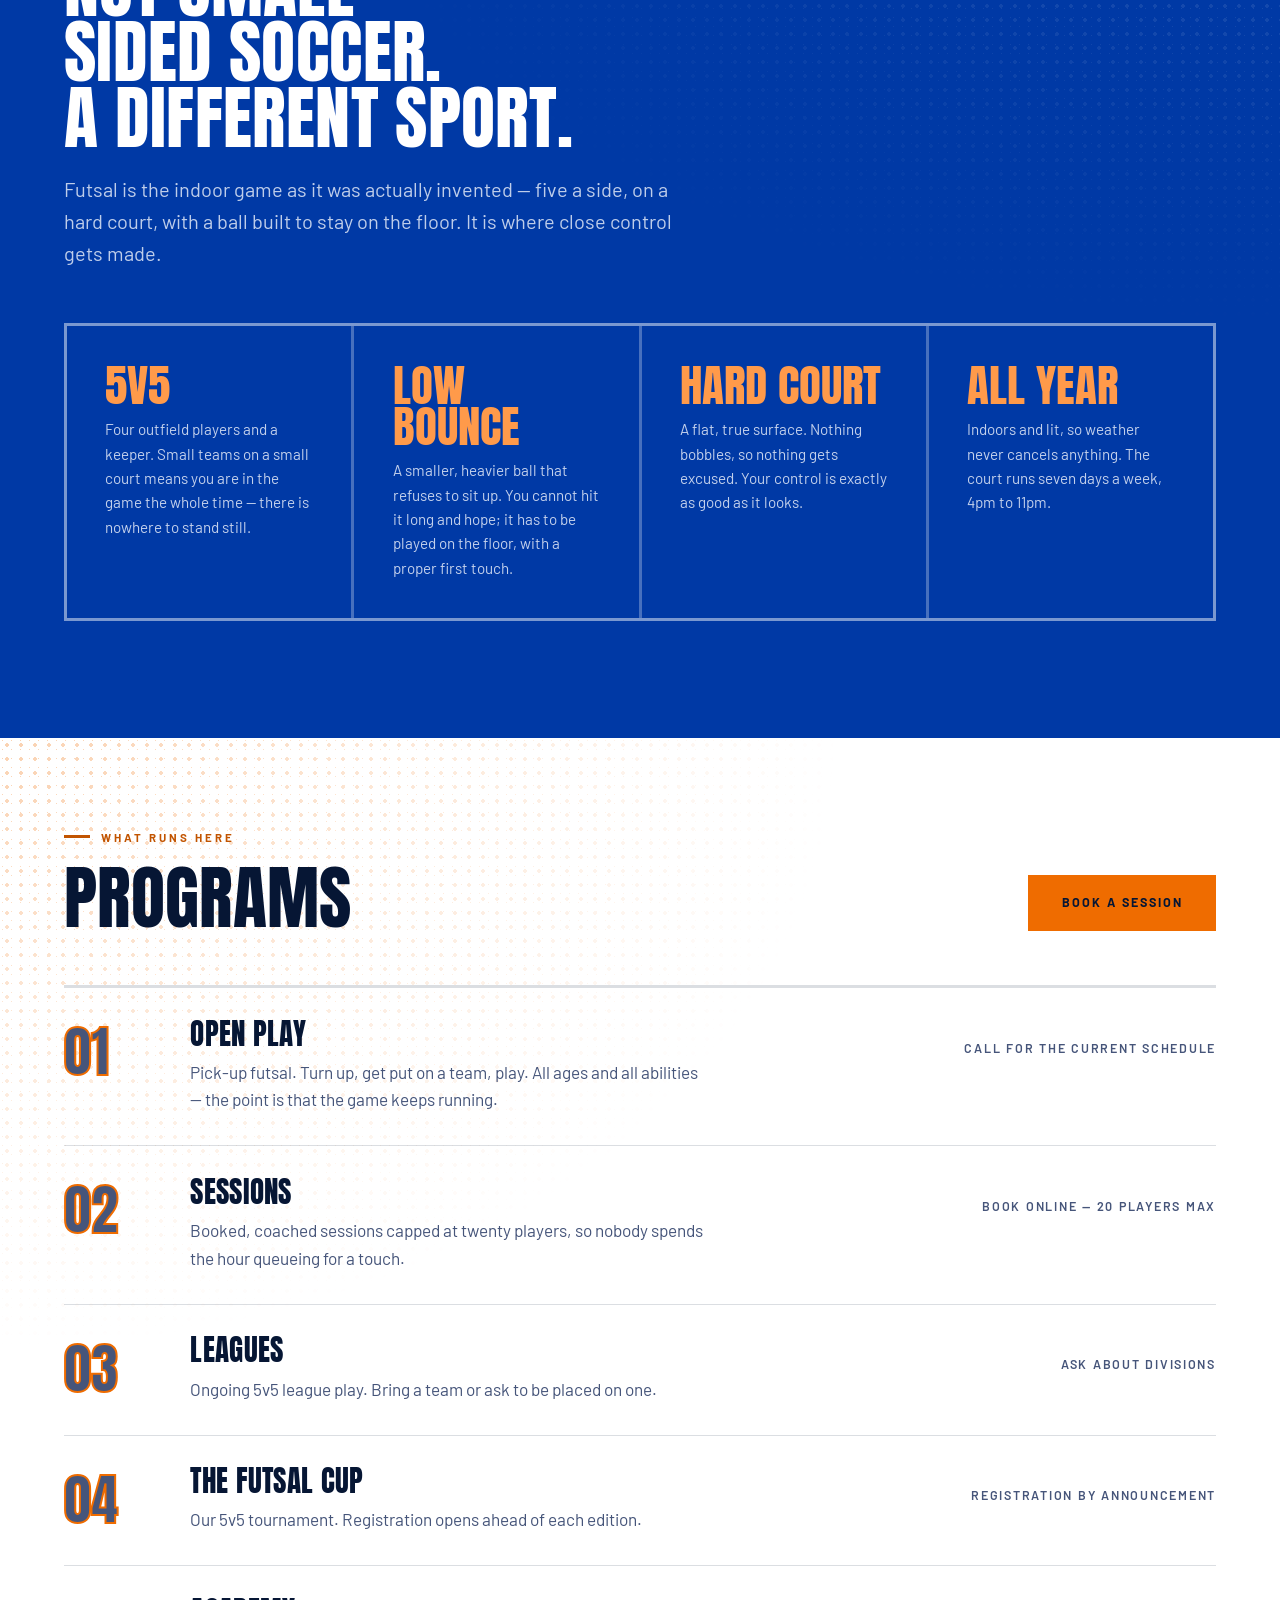
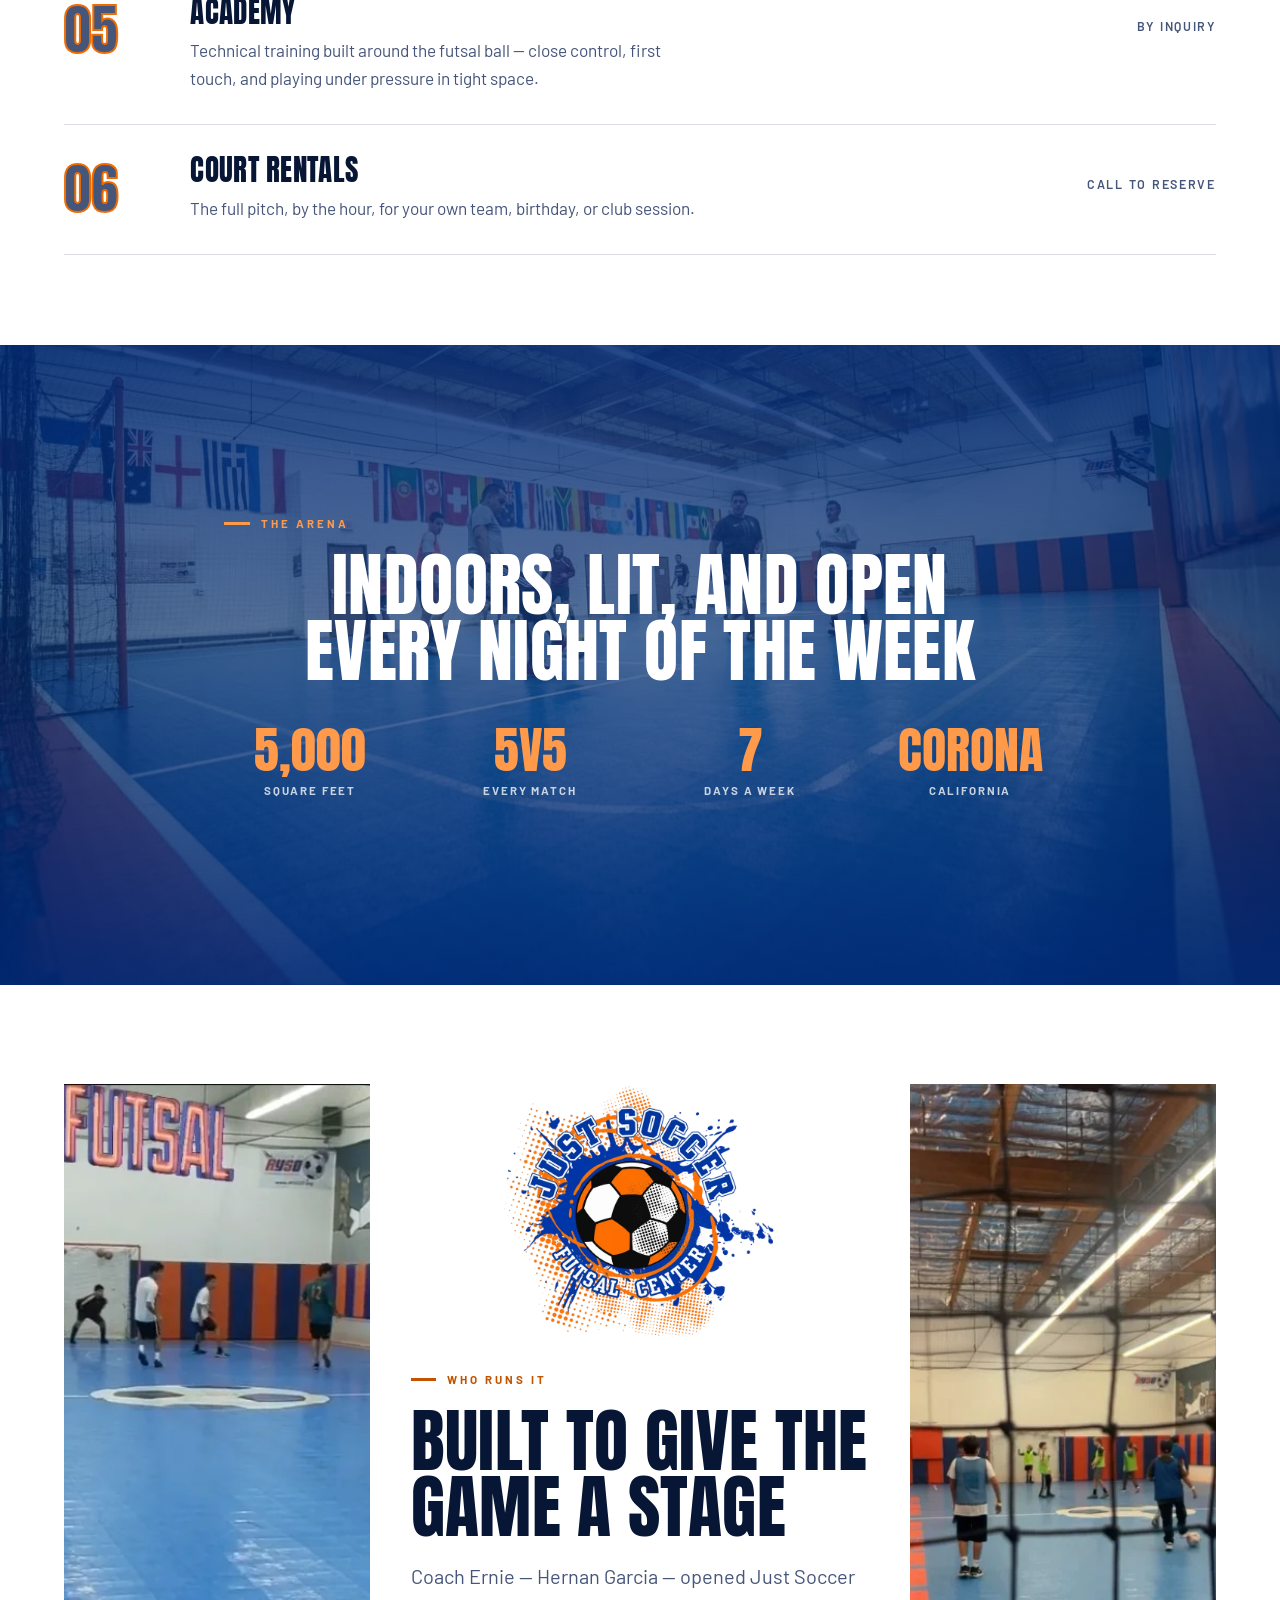
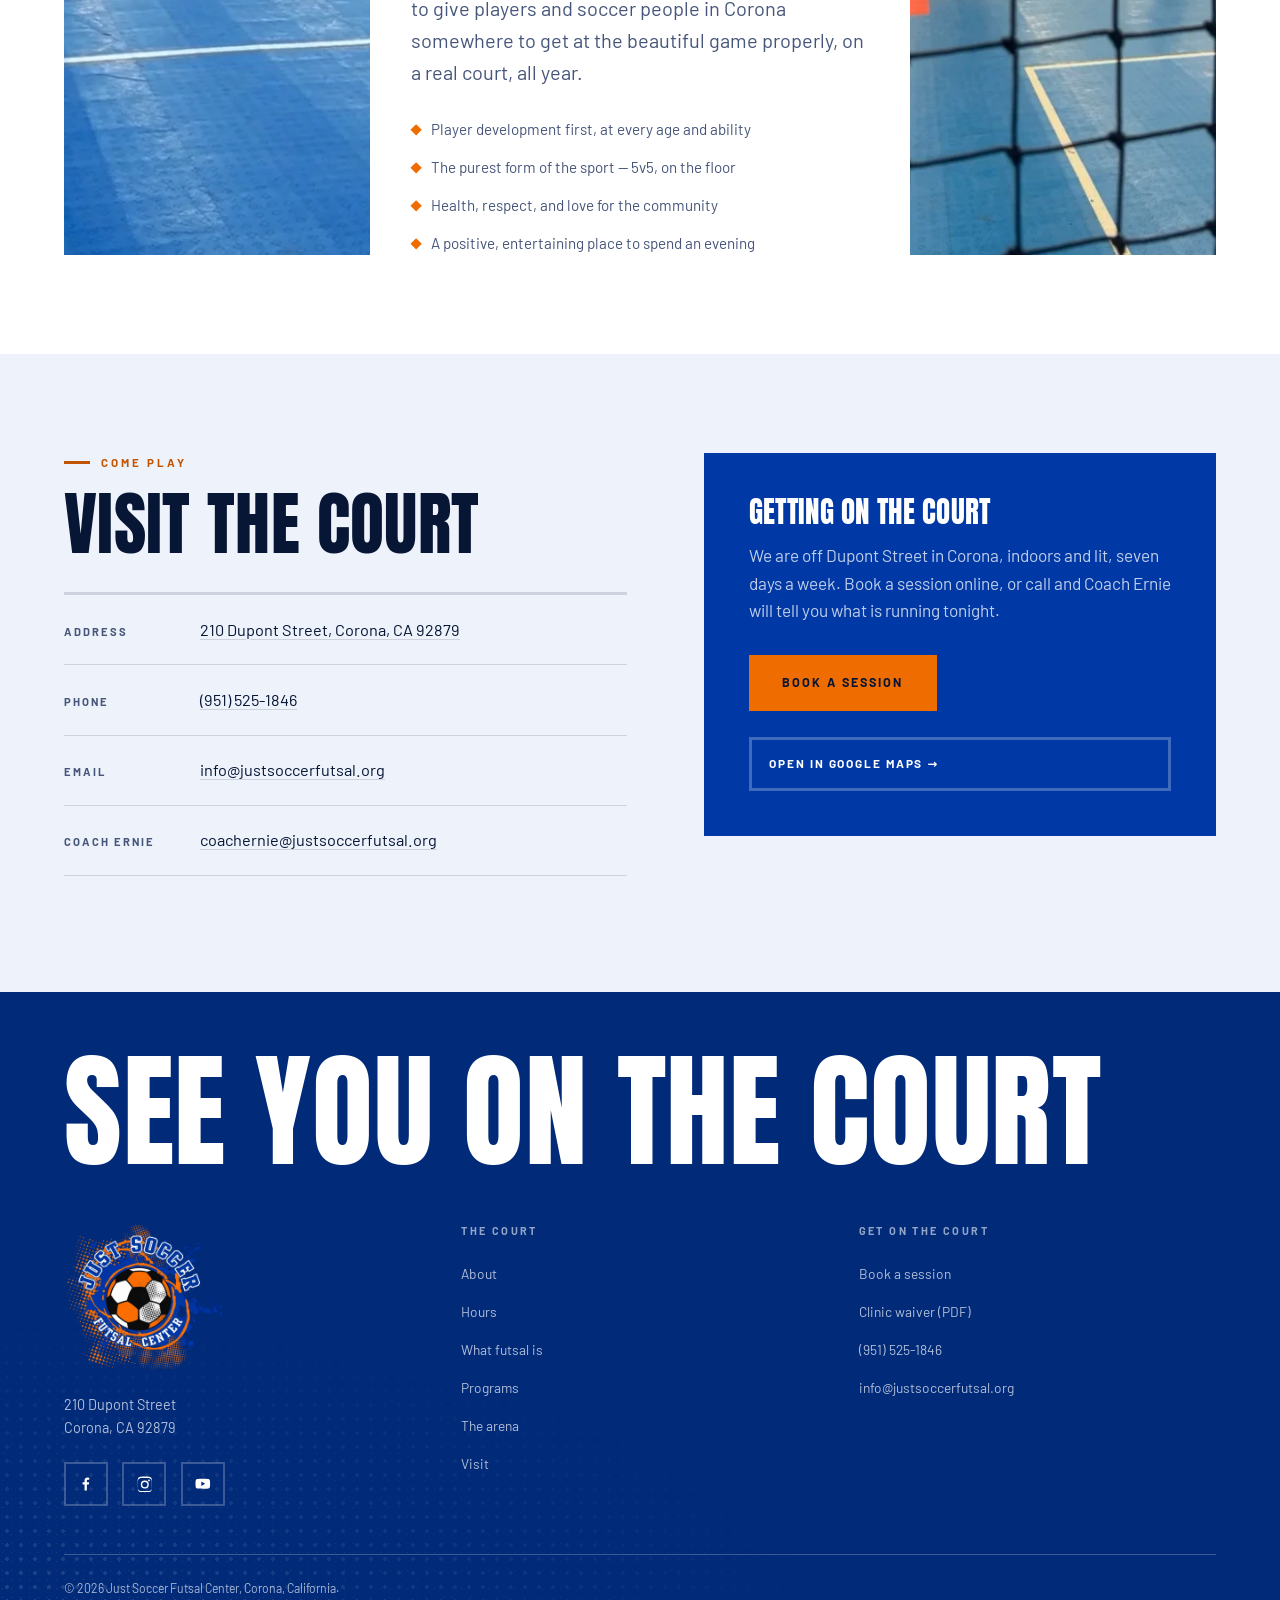
==== commit fde16e54: "Add a third reel to the Latest strip instagram.com/p/DdS7uBssywq - "Futsal fun starts here", Tuesday" ====
--- a/index.html
+++ b/index.html
@@ -68,7 +68,7 @@
 <link rel="preconnect" href="https://fonts.googleapis.com">
 <link rel="preconnect" href="https://fonts.gstatic.com" crossorigin>
 <link rel="stylesheet" href="https://fonts.googleapis.com/css2?family=Anton&family=Barlow:wght@400;500;600;700&display=swap">
-<link rel="stylesheet" href="assets/css/site.css?v=36">
+<link rel="stylesheet" href="assets/css/site.css?v=38">
 
 <!-- The hero POSTER is the LCP element now, not the photograph: it is what paints
      while the clip is still arriving, and on a phone or under reduced motion it
@@ -261,6 +261,21 @@
       </button>
       <p class="reel__cap">Behind the scenes &mdash; shooting the new photos on the court</p>
     </article>
+
+    <article class="reel" data-reel="DdS7uBssywq" data-reveal style="--d:.2s">
+      <button class="reel__btn" type="button"
+              aria-label="Play the open sessions reel from Instagram. Opens Instagram's player.">
+        <picture>
+          <source type="image/webp" srcset="assets/img/reel-sessions.webp">
+          <img src="assets/img/reel-sessions.jpg" width="594" height="1056" loading="lazy" decoding="async"
+               alt="A coach and a group of children with a ball on the court, in front of the painted mural wall.">
+        </picture>
+        <span class="reel__play" aria-hidden="true">
+          <svg viewBox="0 0 24 24"><path d="M8 5.5v13l11-6.5z" fill="currentColor"/></svg>
+        </span>
+      </button>
+      <p class="reel__cap">Futsal fun starts here &mdash; Tuesdays 5&ndash;7pm, Fridays 4&ndash;6:45pm, all ages</p>
+    </article>
   </div>
 
   <p class="latest__note">Reels load from Instagram only when you play them.</p>
@@ -543,6 +558,6 @@
   </div>
 </footer>
 
-<script src="assets/js/site.js?v=36"></script>
+<script src="assets/js/site.js?v=38"></script>
 </body>
 </html>
--- a/assets/css/site.css
+++ b/assets/css/site.css
@@ -727,9 +727,12 @@
   padding:clamp(3rem,7vh,5rem) var(--pad) clamp(3.5rem,8vh,6rem);
   max-width:var(--maxw); margin-inline:auto;
   /* One width for the whole strip, so the head and the covers cannot drift
-     apart. The reels are 9:16 - at full page width the pair sat marooned on
-     the left with the section heading running out past them. */
-  --strip:44rem;
+     apart. The reels are 9:16 - at full page width they sit marooned on the
+     left with the section heading running out past them.
+     Sized for THREE covers now. At the old 44rem a third one could not fit
+     beside the other two - auto-fit would have dropped it to a second row on
+     its own, which reads as a mistake rather than a layout. */
+  --strip:60rem;
 }
 .latest__head{
   max-width:var(--strip); margin-inline:auto;
@@ -746,11 +749,20 @@
 }
 .latest__all:hover, .latest__all:focus-visible{ border-color:var(--orange); }
 
+/* Explicit 3, not auto-fit. With three covers auto-fit produced a 2 + 1 at
+   tablet widths — one reel orphaned on its own row, which reads as a mistake
+   rather than a layout. Three or one, nothing in between.
+   IF THE NUMBER OF REELS CHANGES, change the 3 here to match. */
 .latest__row{
   margin-top:clamp(1.5rem,3vh,2.2rem);
   display:grid; gap:clamp(1rem,2.5vw,2rem);
-  grid-template-columns:repeat(auto-fit,minmax(min(100%,15rem),1fr));
+  grid-template-columns:repeat(3,minmax(0,1fr));
   max-width:var(--strip); margin-inline:auto;
+}
+@media (max-width:720px){
+  /* below this, three covers are under ~200px wide and stop reading. The cap
+     keeps a single stacked cover from going full-bleed on a small tablet. */
+  .latest__row{ grid-template-columns:1fr; max-width:22rem; }
 }
 .reel{ display:flex; flex-direction:column; gap:.85rem; }
 
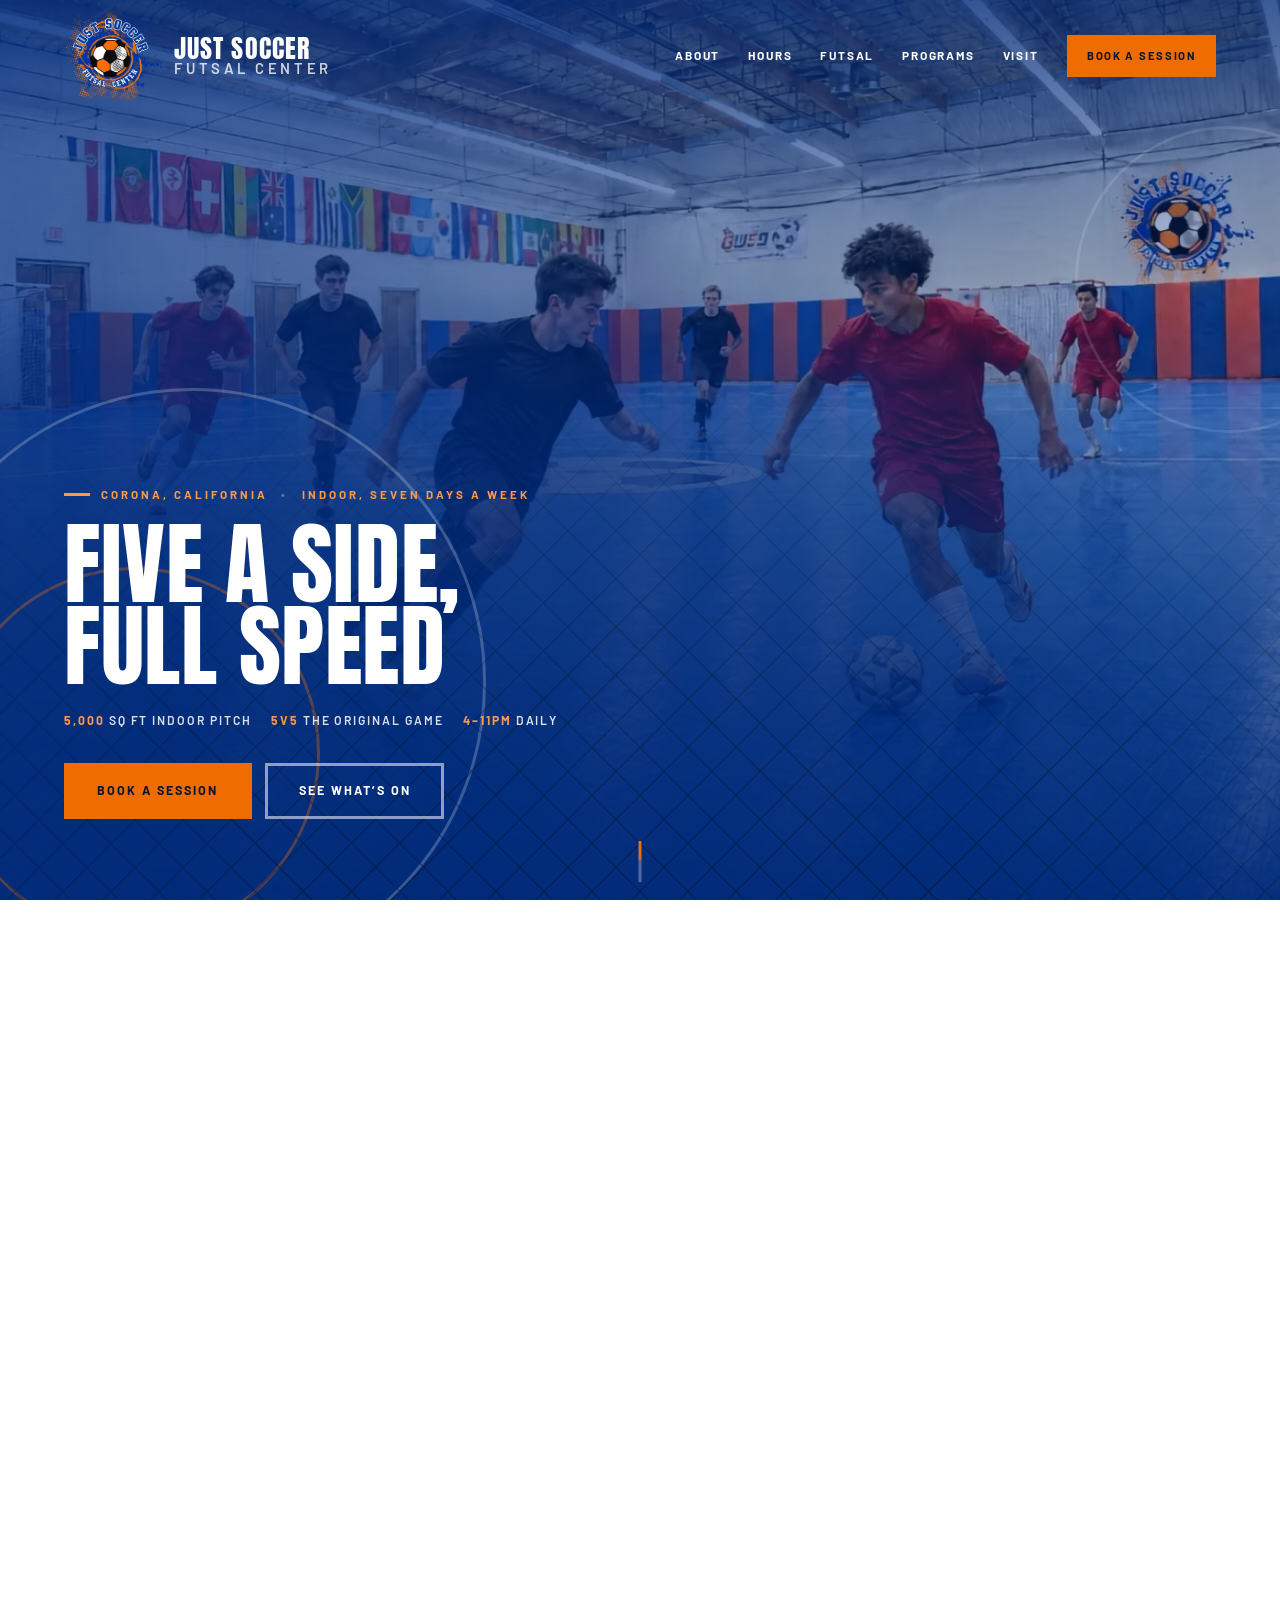
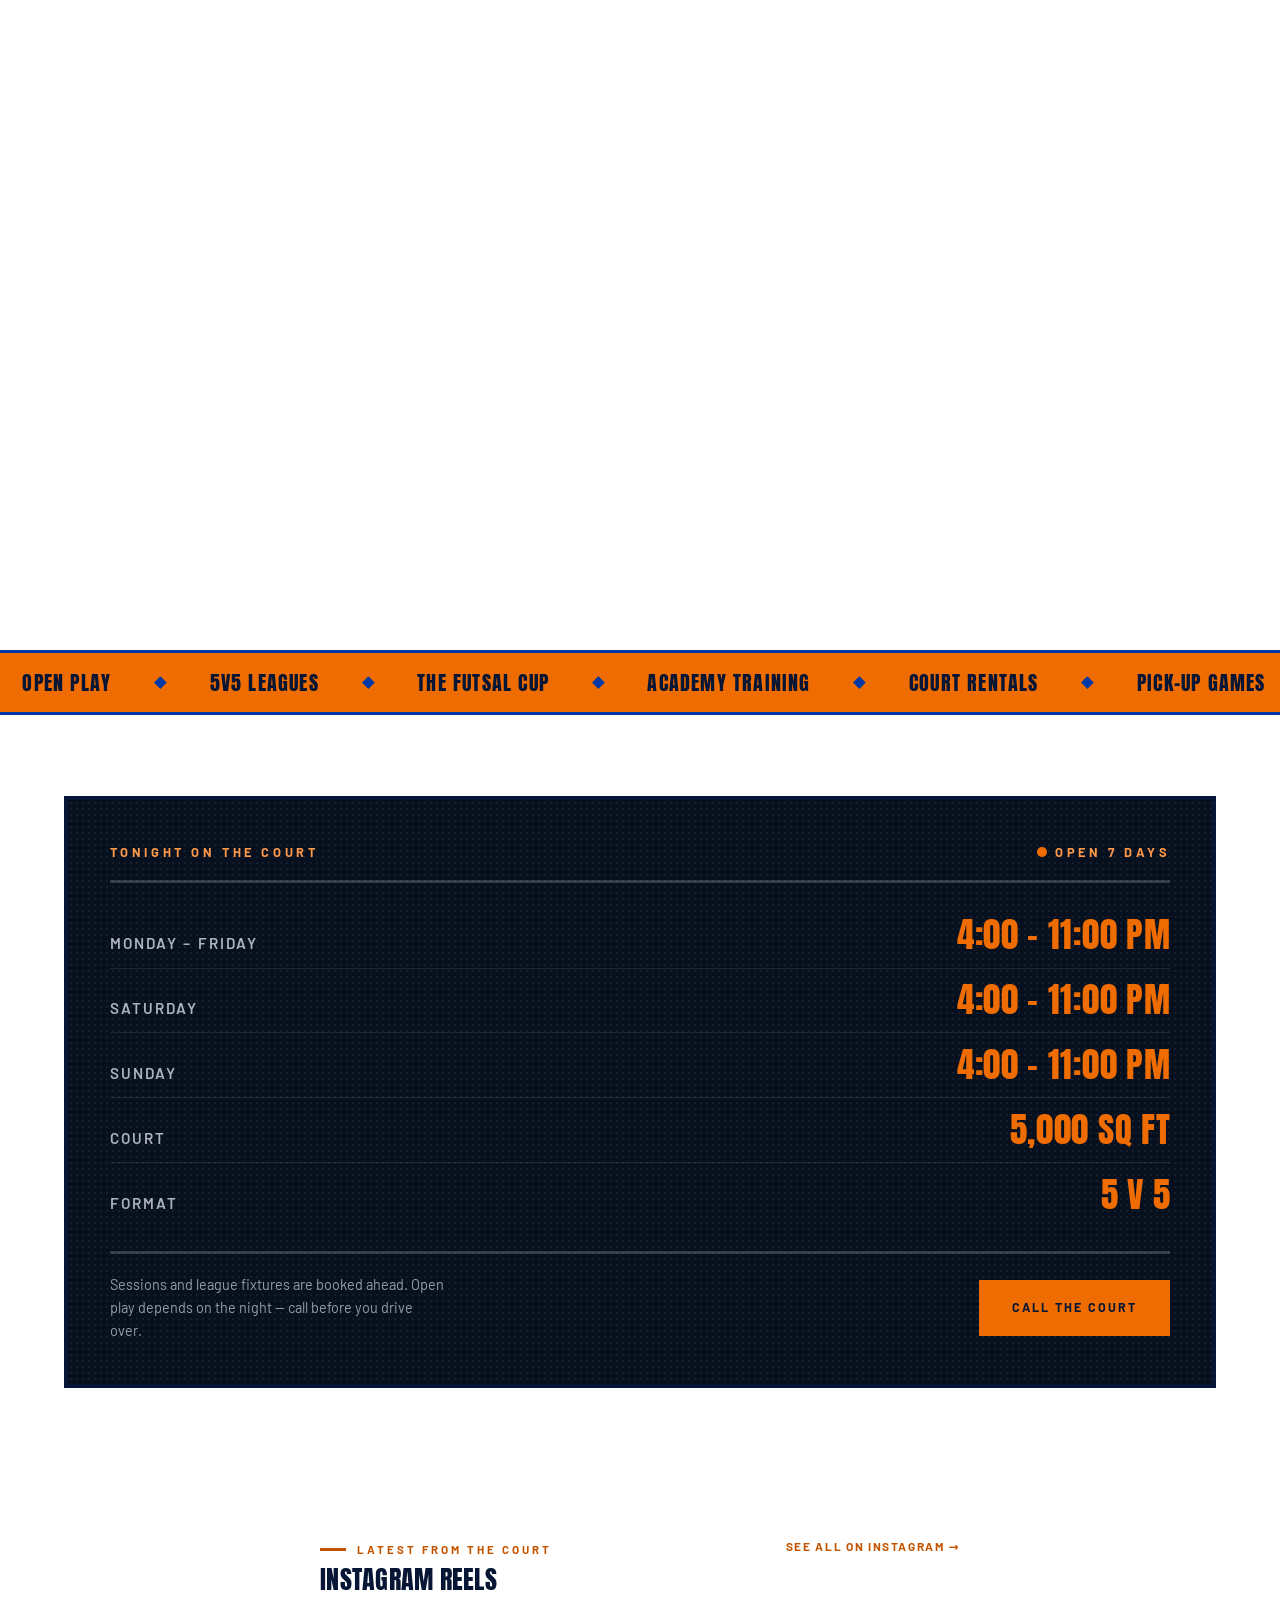
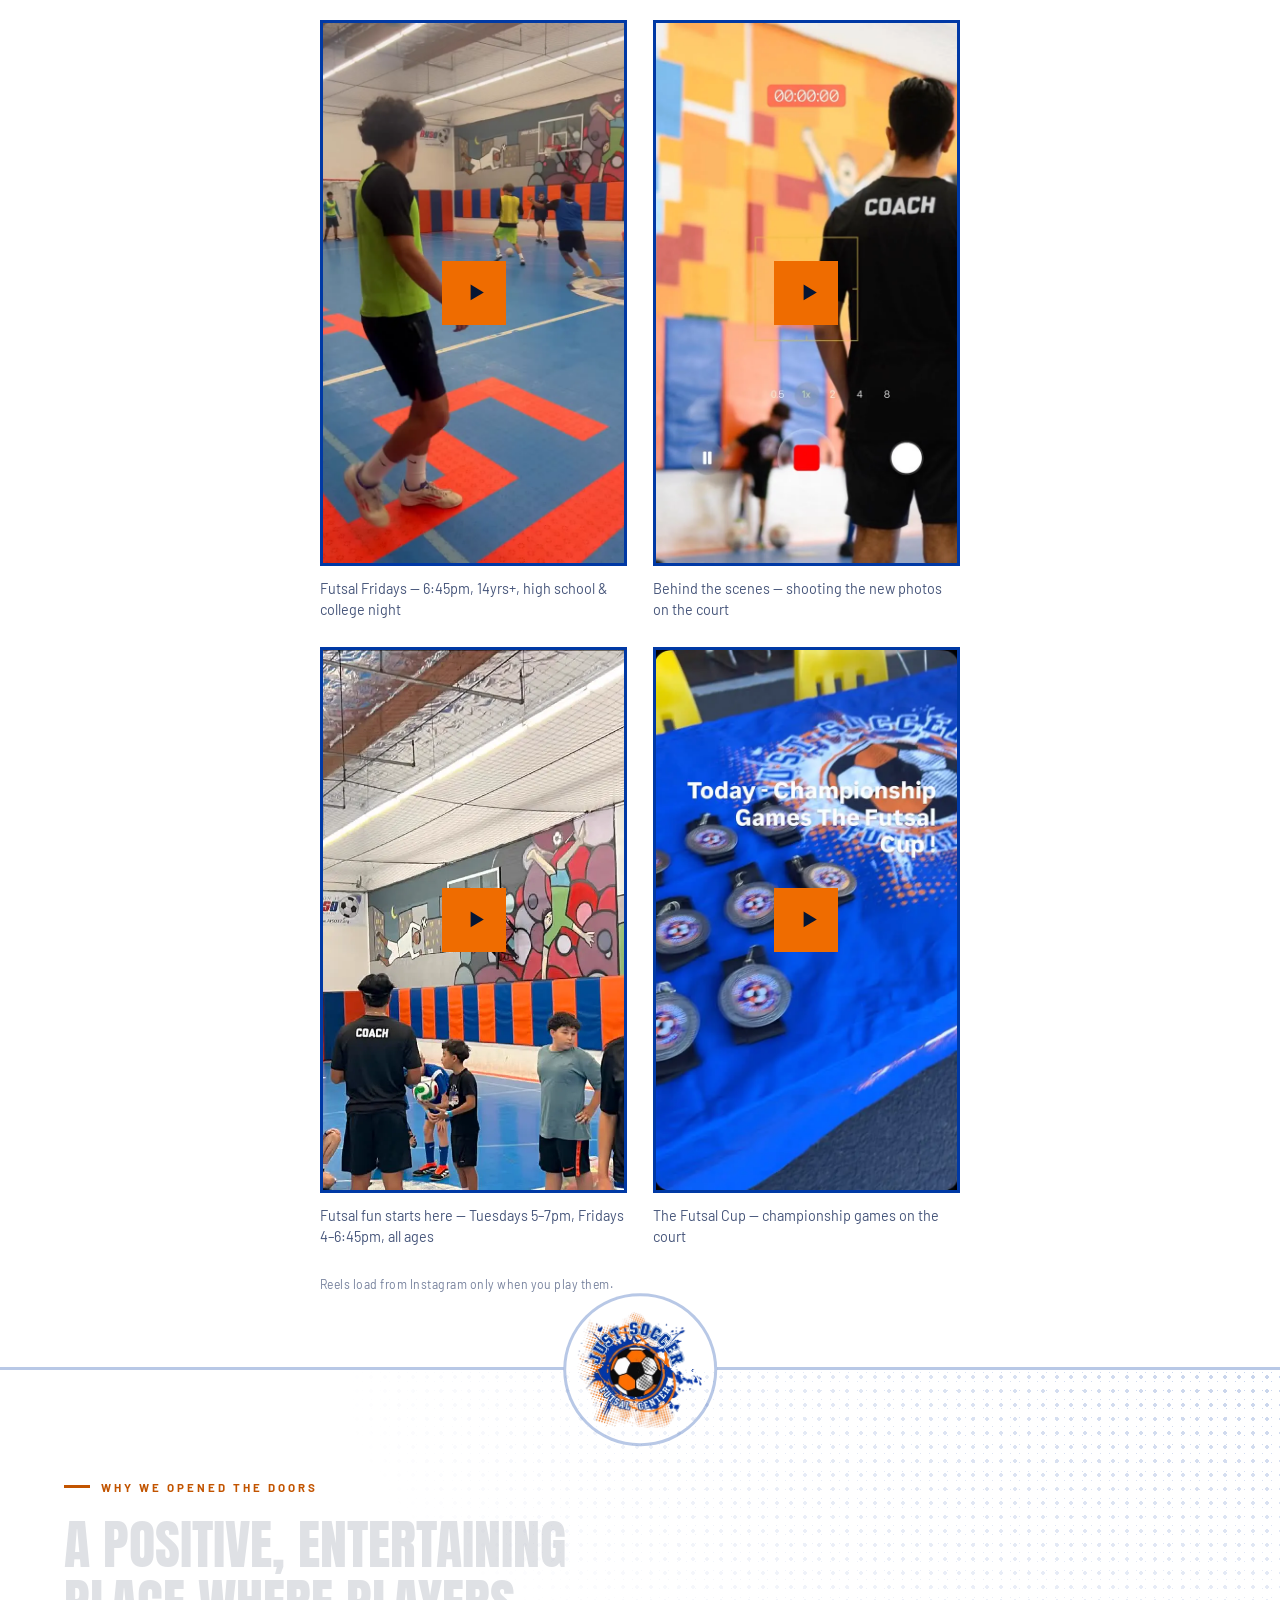
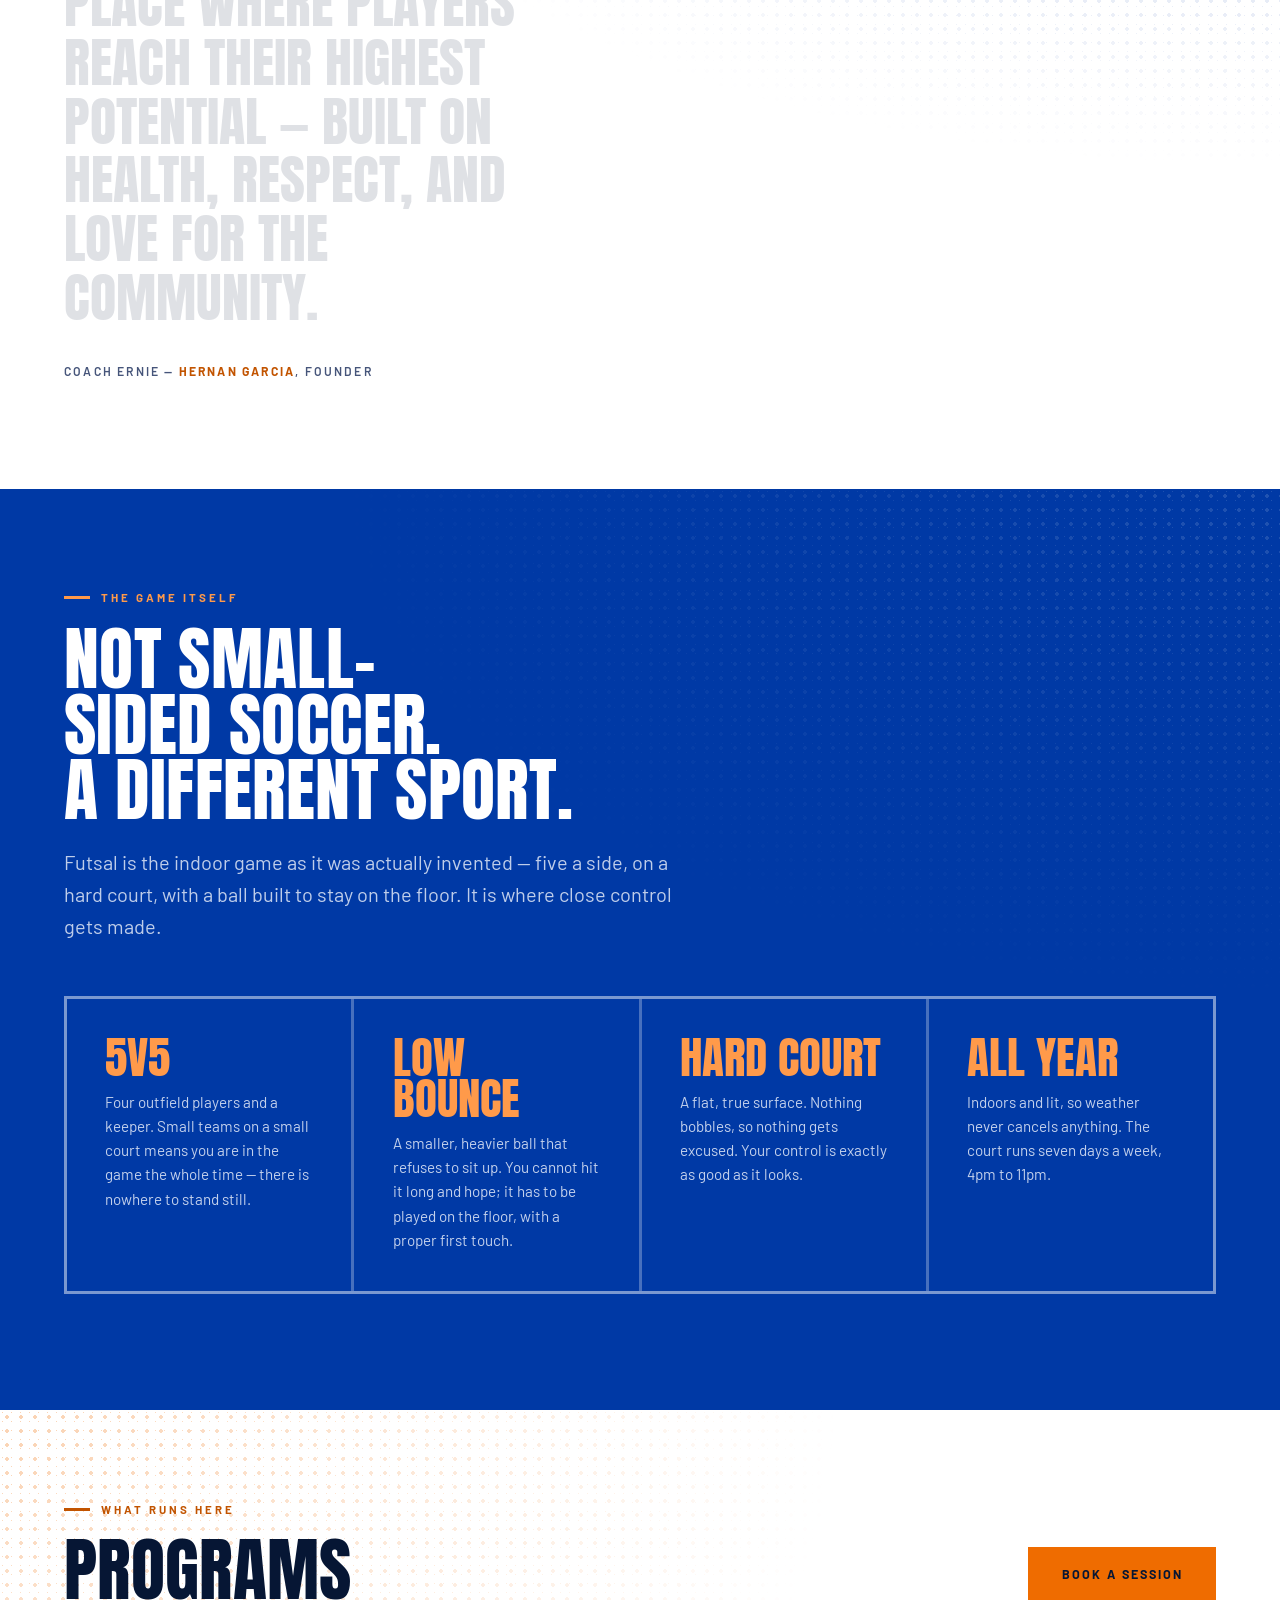
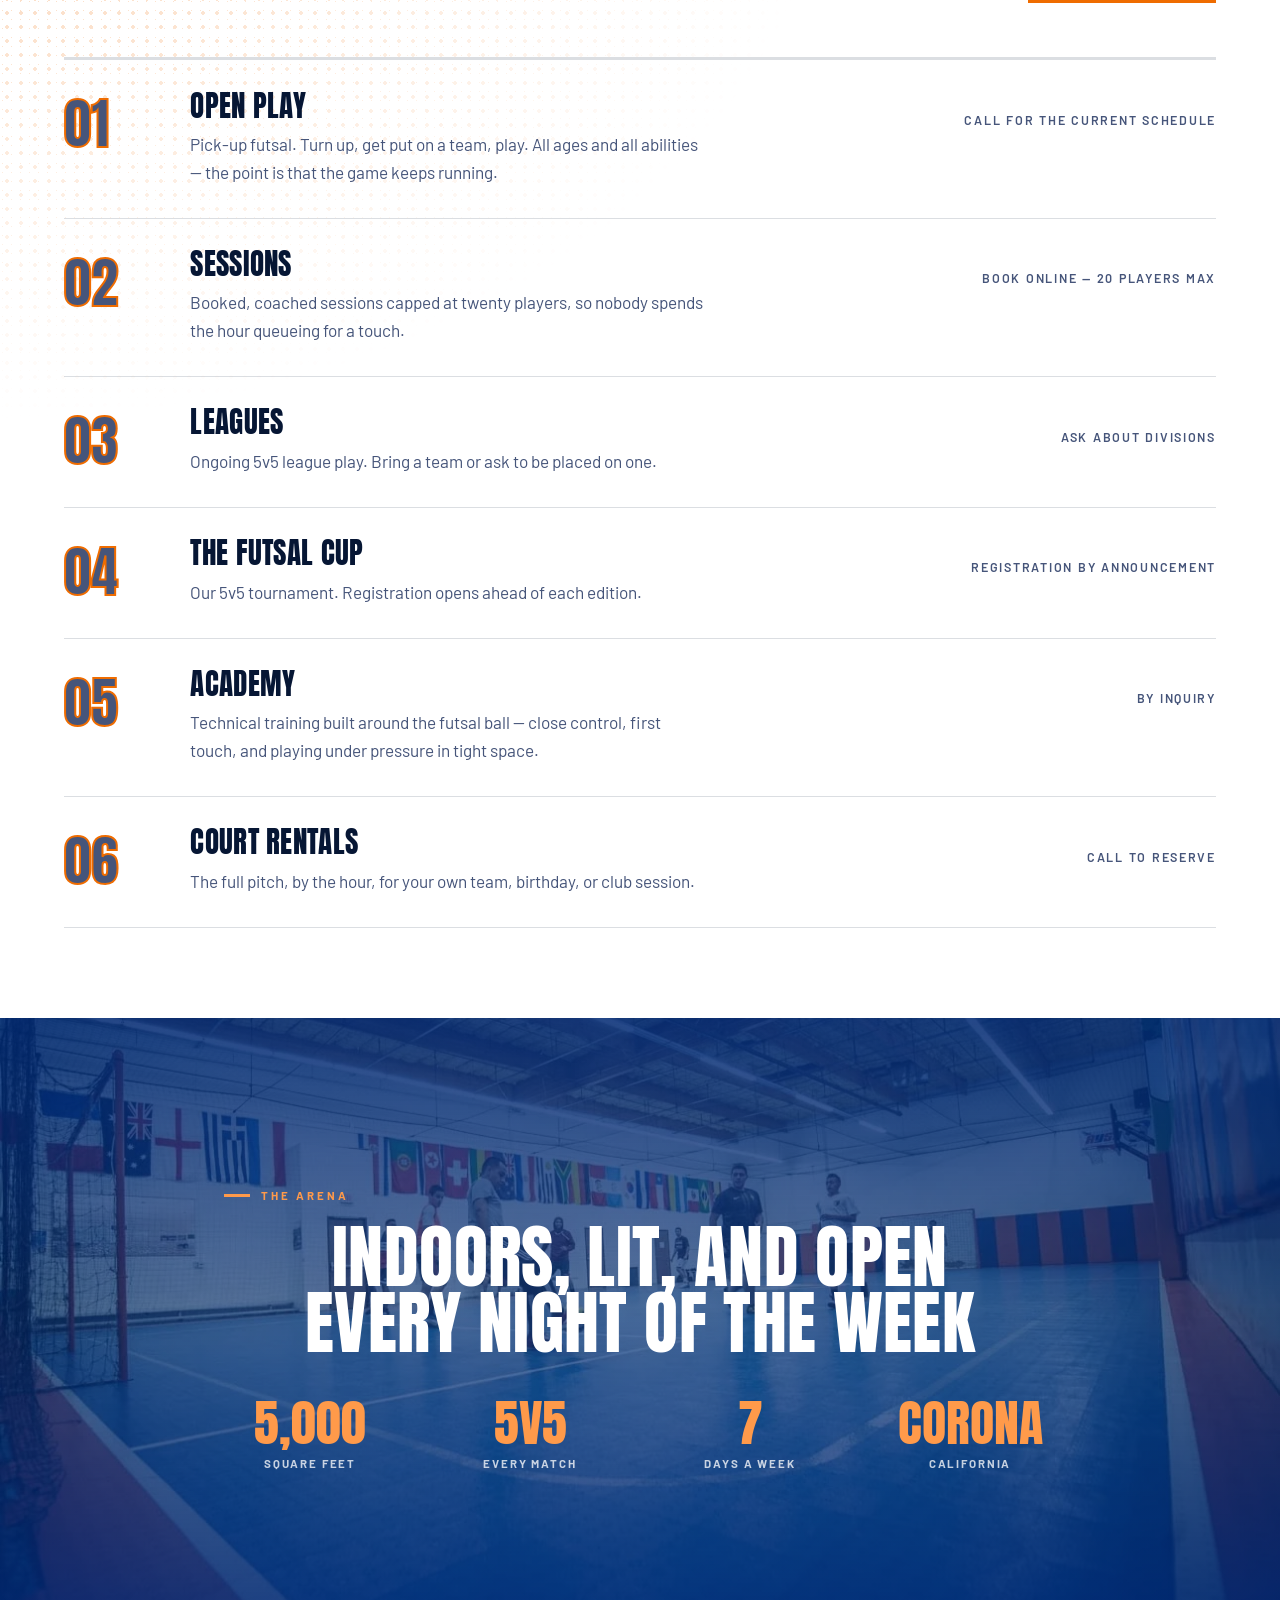
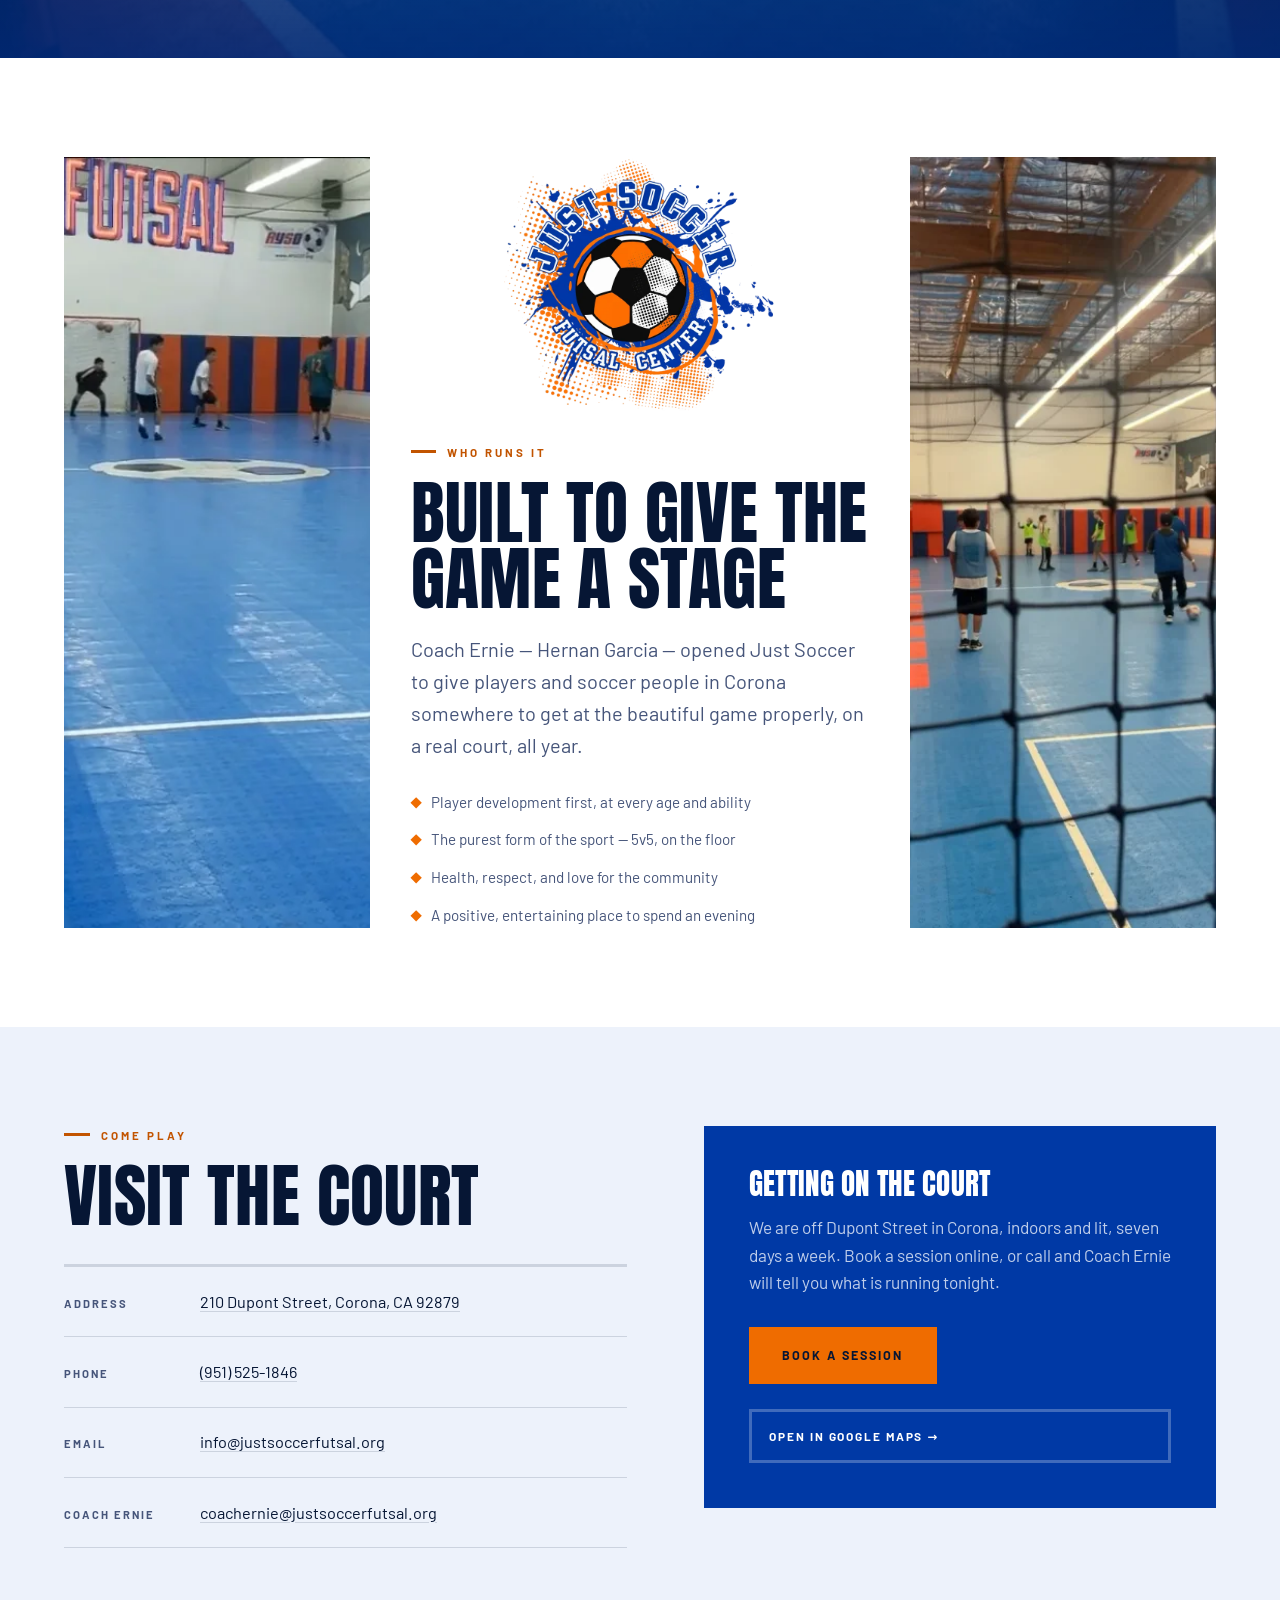
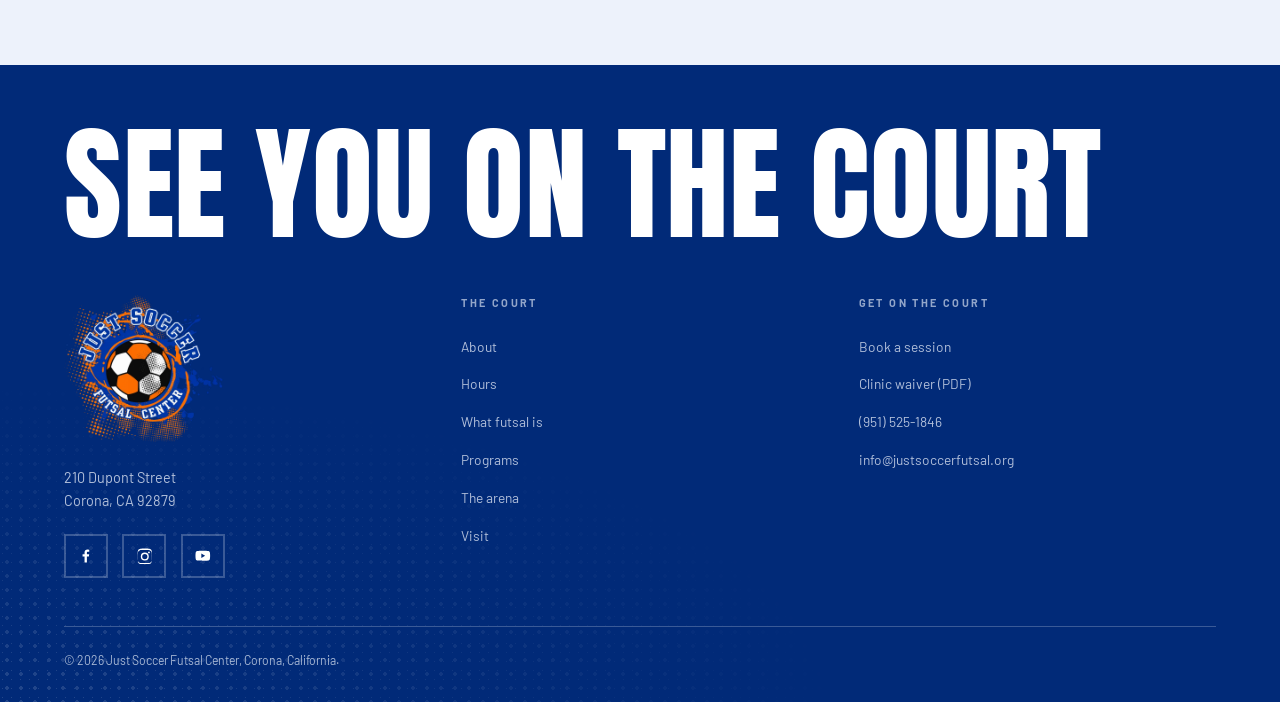
==== commit d1a01d17: "Four reels in a 2x2, a section title, and fix the phone jump on play FOURTH REEL. instagram.com/p/Da" ====
--- a/index.html
+++ b/index.html
@@ -68,7 +68,7 @@
 <link rel="preconnect" href="https://fonts.googleapis.com">
 <link rel="preconnect" href="https://fonts.gstatic.com" crossorigin>
 <link rel="stylesheet" href="https://fonts.googleapis.com/css2?family=Anton&family=Barlow:wght@400;500;600;700&display=swap">
-<link rel="stylesheet" href="assets/css/site.css?v=38">
+<link rel="stylesheet" href="assets/css/site.css?v=40">
 
 <!-- The hero POSTER is the LCP element now, not the photograph: it is what paints
      while the clip is still arriving, and on a phone or under reduced motion it
@@ -226,8 +226,11 @@
      ========================================================== -->
 <section class="latest" id="latest">
   <div class="latest__head">
-    <p class="eyebrow" data-reveal>Latest from the court</p>
-    <a class="latest__all" href="https://www.instagram.com/justsoccerfutsal" data-reveal target="_blank" rel="noopener">
+    <div>
+      <p class="eyebrow" data-reveal>Latest from the court</p>
+      <h2 class="latest__title" data-reveal style="--d:.06s">Instagram reels</h2>
+    </div>
+    <a class="latest__all" href="https://www.instagram.com/justsoccerfutsal" data-reveal style="--d:.12s" target="_blank" rel="noopener">
       See all on Instagram &rarr;<span class="vh"> (opens in a new tab)</span></a>
   </div>
 
@@ -275,6 +278,21 @@
         </span>
       </button>
       <p class="reel__cap">Futsal fun starts here &mdash; Tuesdays 5&ndash;7pm, Fridays 4&ndash;6:45pm, all ages</p>
+    </article>
+
+    <article class="reel" data-reel="DaEcNhtsI18" data-reveal style="--d:.3s">
+      <button class="reel__btn" type="button"
+              aria-label="Play the Futsal Cup championship reel from Instagram. Opens Instagram's player.">
+        <picture>
+          <source type="image/webp" srcset="assets/img/reel-cup.webp">
+          <img src="assets/img/reel-cup.jpg" width="640" height="1136" loading="lazy" decoding="async"
+               alt="Players competing on the court during a Futsal Cup championship game.">
+        </picture>
+        <span class="reel__play" aria-hidden="true">
+          <svg viewBox="0 0 24 24"><path d="M8 5.5v13l11-6.5z" fill="currentColor"/></svg>
+        </span>
+      </button>
+      <p class="reel__cap">The Futsal Cup &mdash; championship games on the court</p>
     </article>
   </div>
 
@@ -558,6 +576,6 @@
   </div>
 </footer>
 
-<script src="assets/js/site.js?v=38"></script>
+<script src="assets/js/site.js?v=40"></script>
 </body>
 </html>
--- a/assets/css/site.css
+++ b/assets/css/site.css
@@ -729,10 +729,11 @@
   /* One width for the whole strip, so the head and the covers cannot drift
      apart. The reels are 9:16 - at full page width they sit marooned on the
      left with the section heading running out past them.
-     Sized for THREE covers now. At the old 44rem a third one could not fit
-     beside the other two - auto-fit would have dropped it to a second row on
-     its own, which reads as a mistake rather than a layout. */
-  --strip:60rem;
+     Sized for a 2x2 of four. At the 60rem the three-up used, a 2x2 would give
+     464px covers - 825px tall each, 1650px of section before the captions.
+     40rem puts them at ~300px wide, which is the same size they were when
+     there were three across. */
+  --strip:40rem;
 }
 .latest__head{
   max-width:var(--strip); margin-inline:auto;
@@ -740,6 +741,16 @@
   gap:.6rem 1.5rem;
 }
 .latest__head .eyebrow{ margin-bottom:0; }
+/* Deliberately small. The section already announces itself with the eyebrow
+   above it; this only needs to say which platform the tiles come from, so it
+   sits nearer .h3 than .h2 and does not compete with the real section
+   headings further down the page. */
+.latest__title{
+  font-family:var(--display); font-weight:400;
+  font-size:clamp(1.25rem,1.05rem + .7vw,1.6rem);
+  line-height:1.05; letter-spacing:.01em; text-transform:uppercase;
+  margin-top:.45rem;
+}
 .latest__all{
   display:inline-block; padding:.3rem 0;   /* 21px tall was under the 24px target minimum */
   font-size:.74rem; font-weight:700; letter-spacing:.14em; text-transform:uppercase;
@@ -749,20 +760,27 @@
 }
 .latest__all:hover, .latest__all:focus-visible{ border-color:var(--orange); }
 
-/* Explicit 3, not auto-fit. With three covers auto-fit produced a 2 + 1 at
-   tablet widths — one reel orphaned on its own row, which reads as a mistake
-   rather than a layout. Three or one, nothing in between.
-   IF THE NUMBER OF REELS CHANGES, change the 3 here to match. */
+/* Explicit 2x2, not auto-fit. Four 9:16 covers in one row would each be about
+   215px wide on a laptop and the strip would run the full page; auto-fit at
+   these sizes also produced orphan rows (3 + 1, then 2 + 2 only by luck).
+   Two by two holds the same shape from a large monitor down to a small tablet,
+   and only collapses to one column when a cover would stop reading.
+   IF THE NUMBER OF REELS CHANGES, revisit this and --strip together. */
 .latest__row{
   margin-top:clamp(1.5rem,3vh,2.2rem);
-  display:grid; gap:clamp(1rem,2.5vw,2rem);
-  grid-template-columns:repeat(3,minmax(0,1fr));
+  display:grid; gap:clamp(1rem,2.2vw,1.6rem);
+  grid-template-columns:repeat(2,minmax(0,1fr));
   max-width:var(--strip); margin-inline:auto;
 }
-@media (max-width:720px){
-  /* below this, three covers are under ~200px wide and stop reading. The cap
-     keeps a single stacked cover from going full-bleed on a small tablet. */
-  .latest__row{ grid-template-columns:1fr; max-width:22rem; }
+/* The 2x2 holds all the way down to the smallest phone. Stacking four 9:16
+   covers in one column made the section 2800px tall on a 390px screen - more
+   than three screenfuls of nothing but reels, to reach a scoreboard and a
+   phone number. Two up keeps it near 700px. The covers land around 167px wide
+   there, which is about what Instagram's own profile grid gives you. */
+@media (max-width:560px){
+  .latest__row{ gap:.7rem; }
+  /* the captions are what break first at this width, not the images */
+  .reel__cap{ font-size:.76rem; line-height:1.35; }
 }
 .reel{ display:flex; flex-direction:column; gap:.85rem; }
 
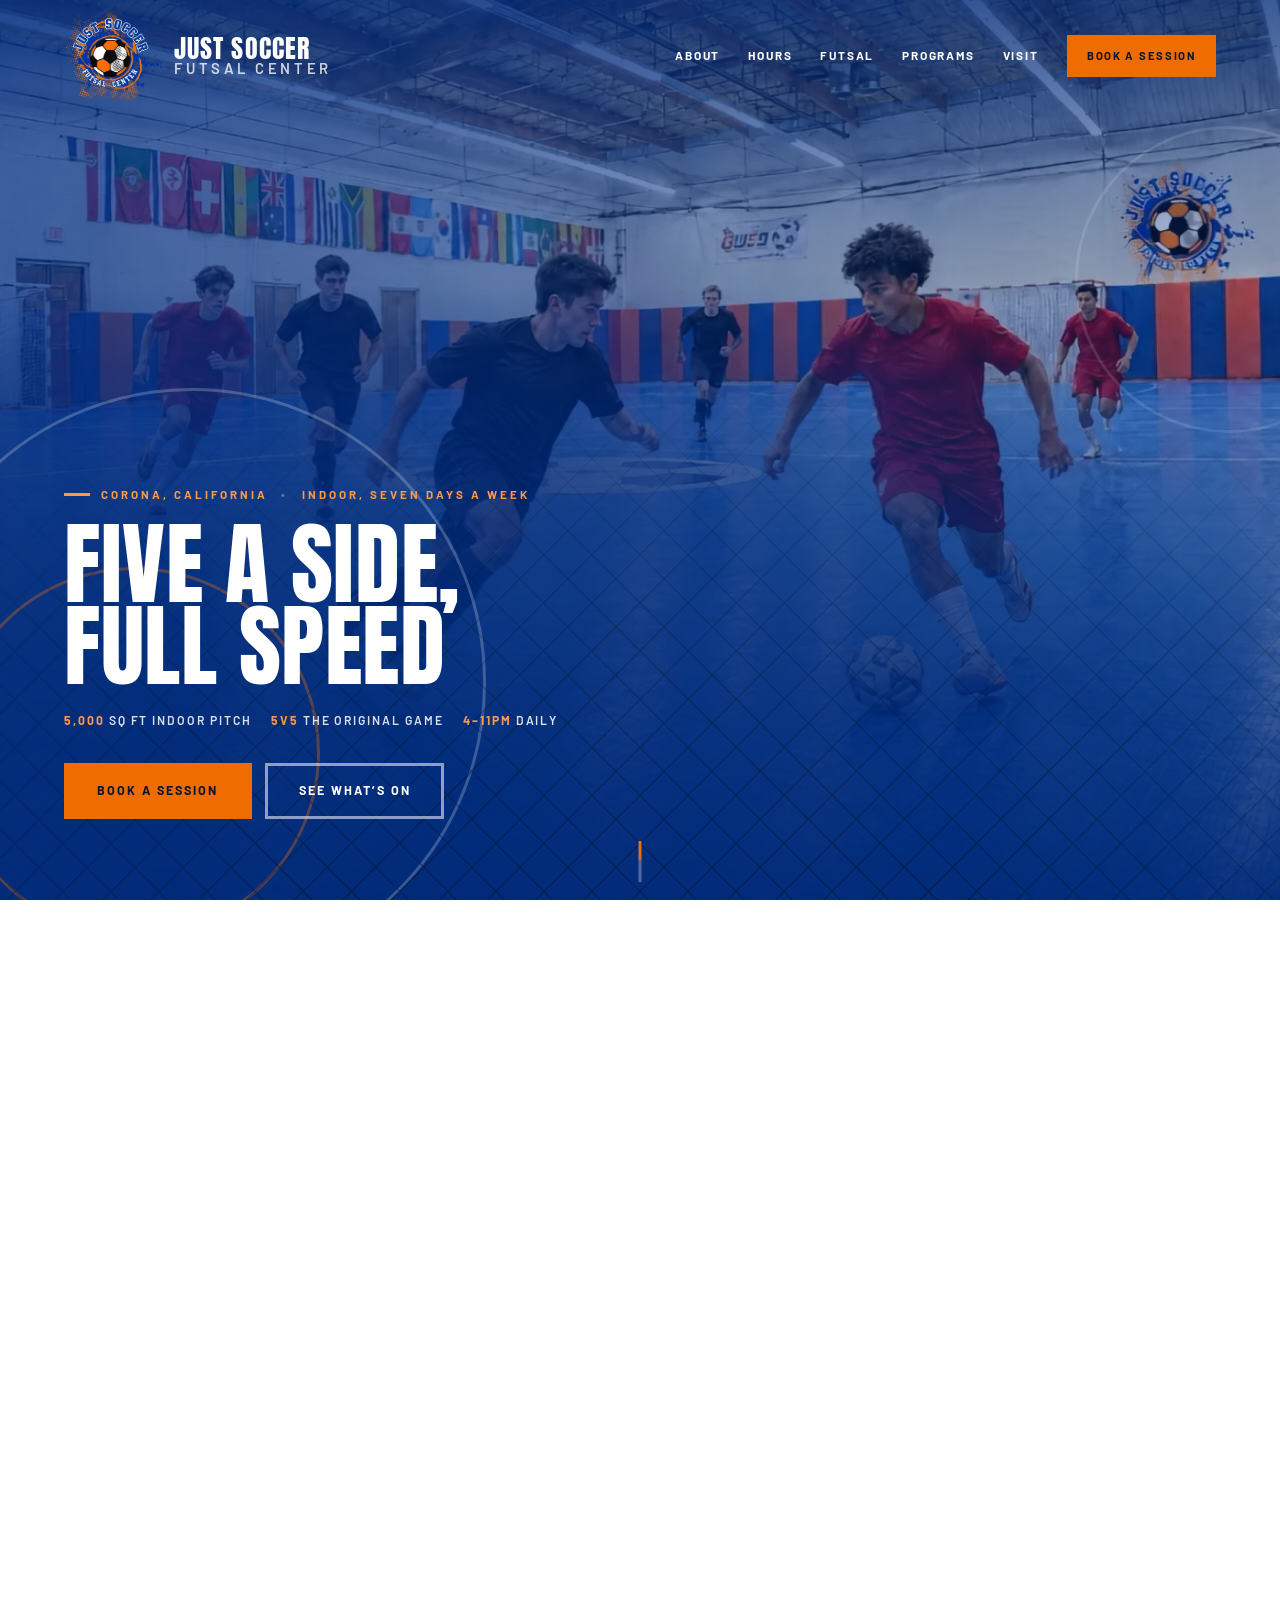
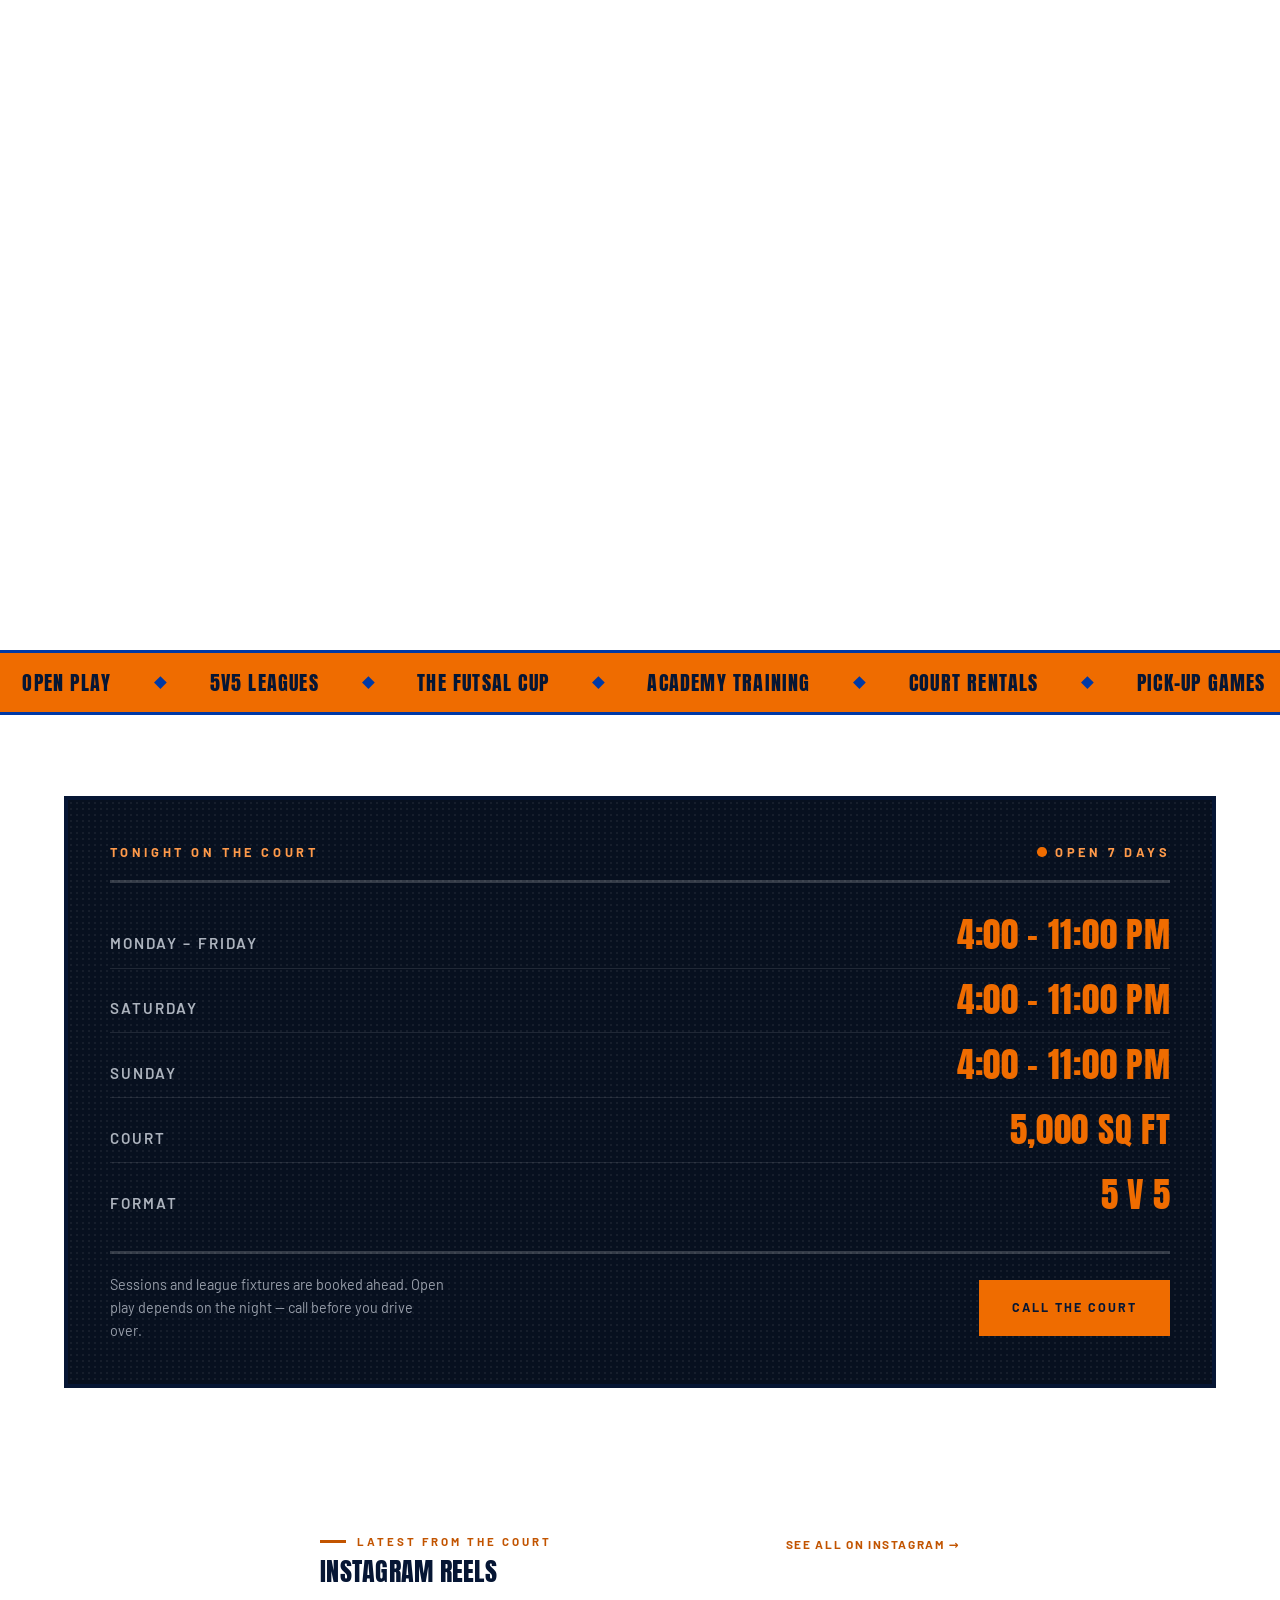
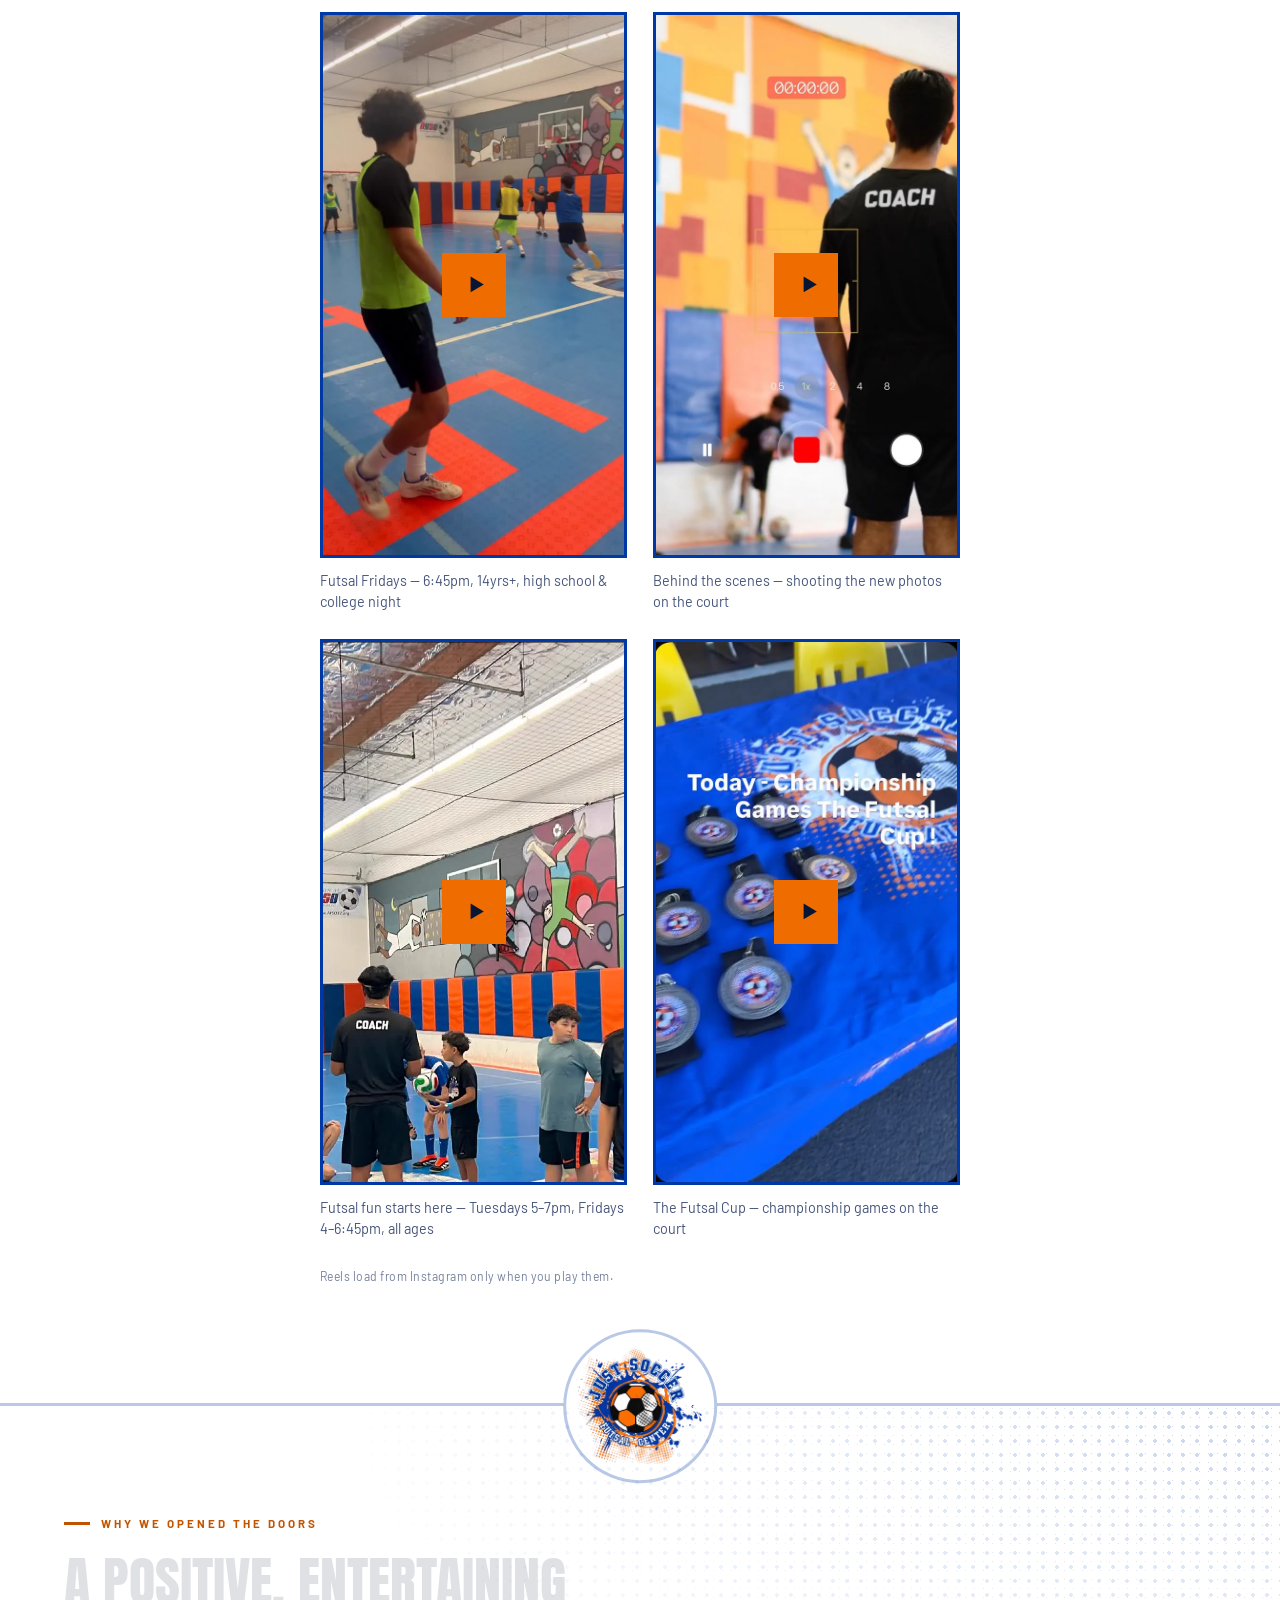
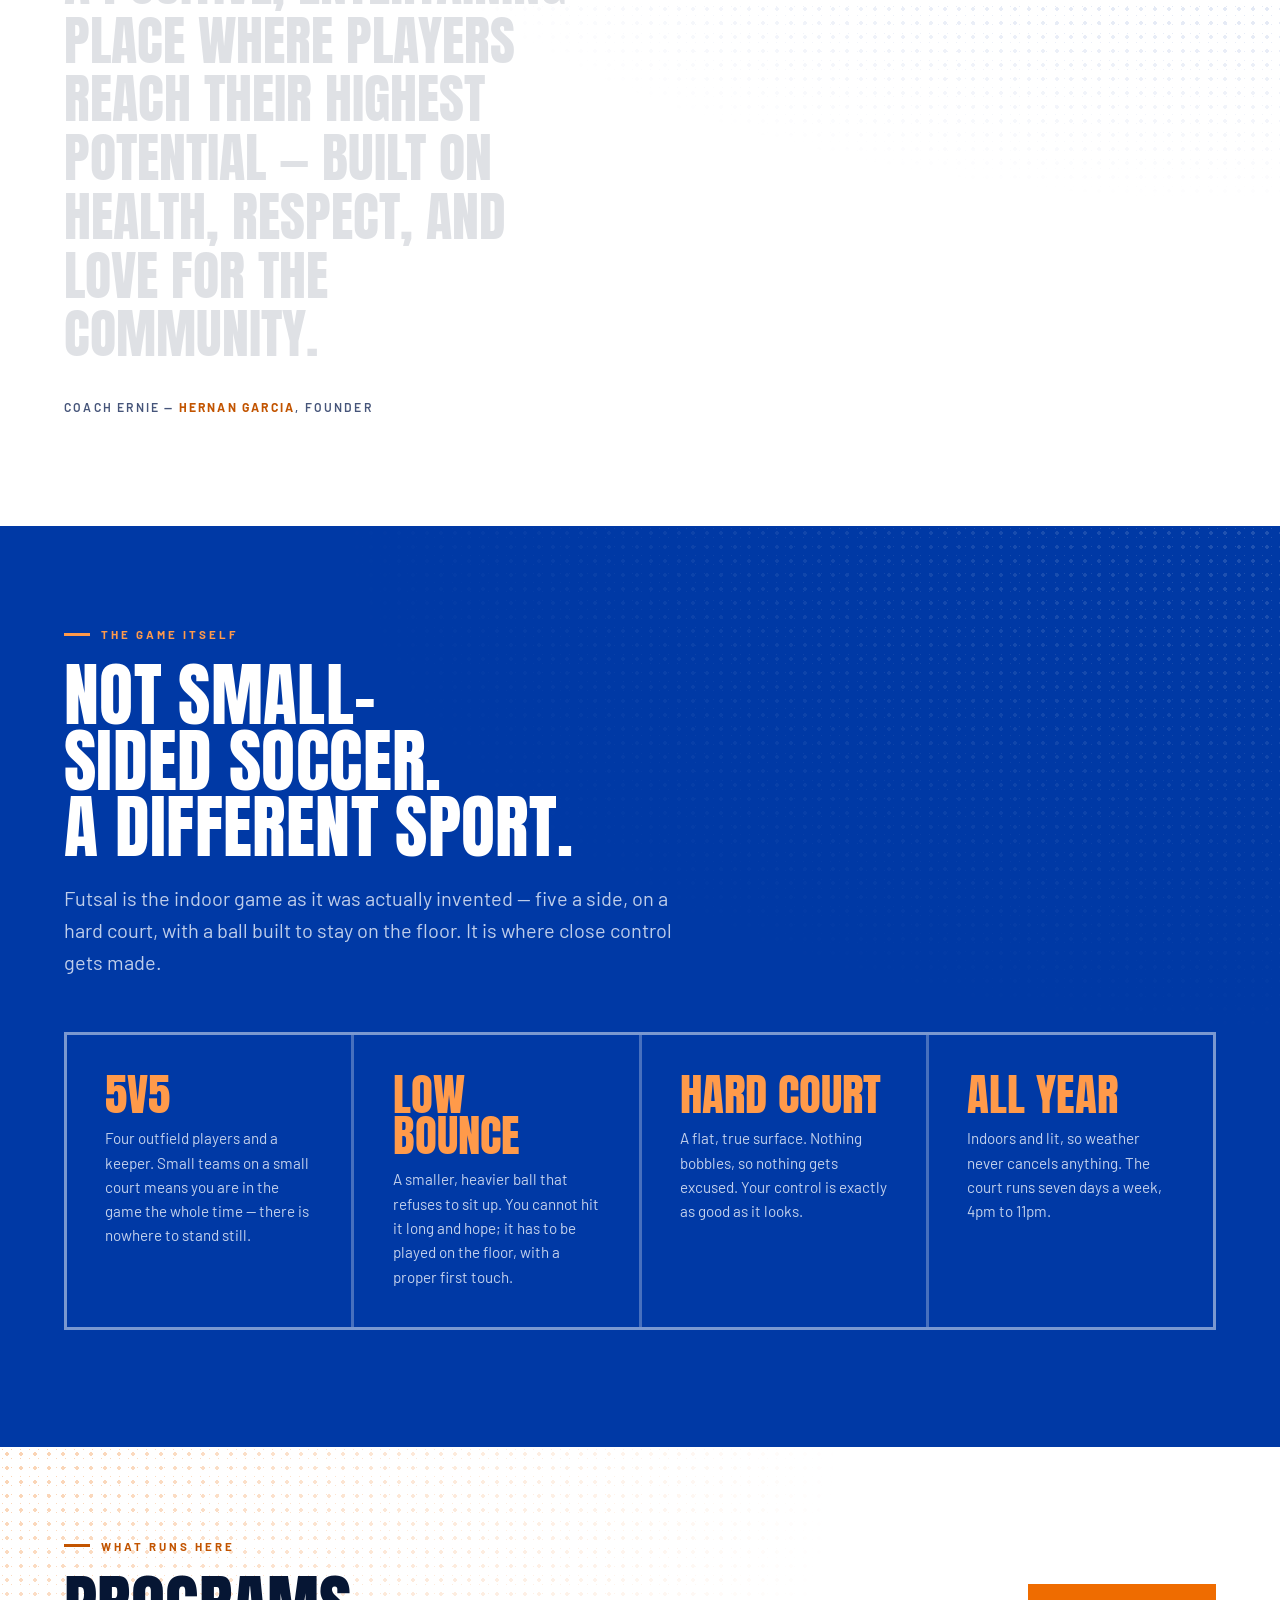
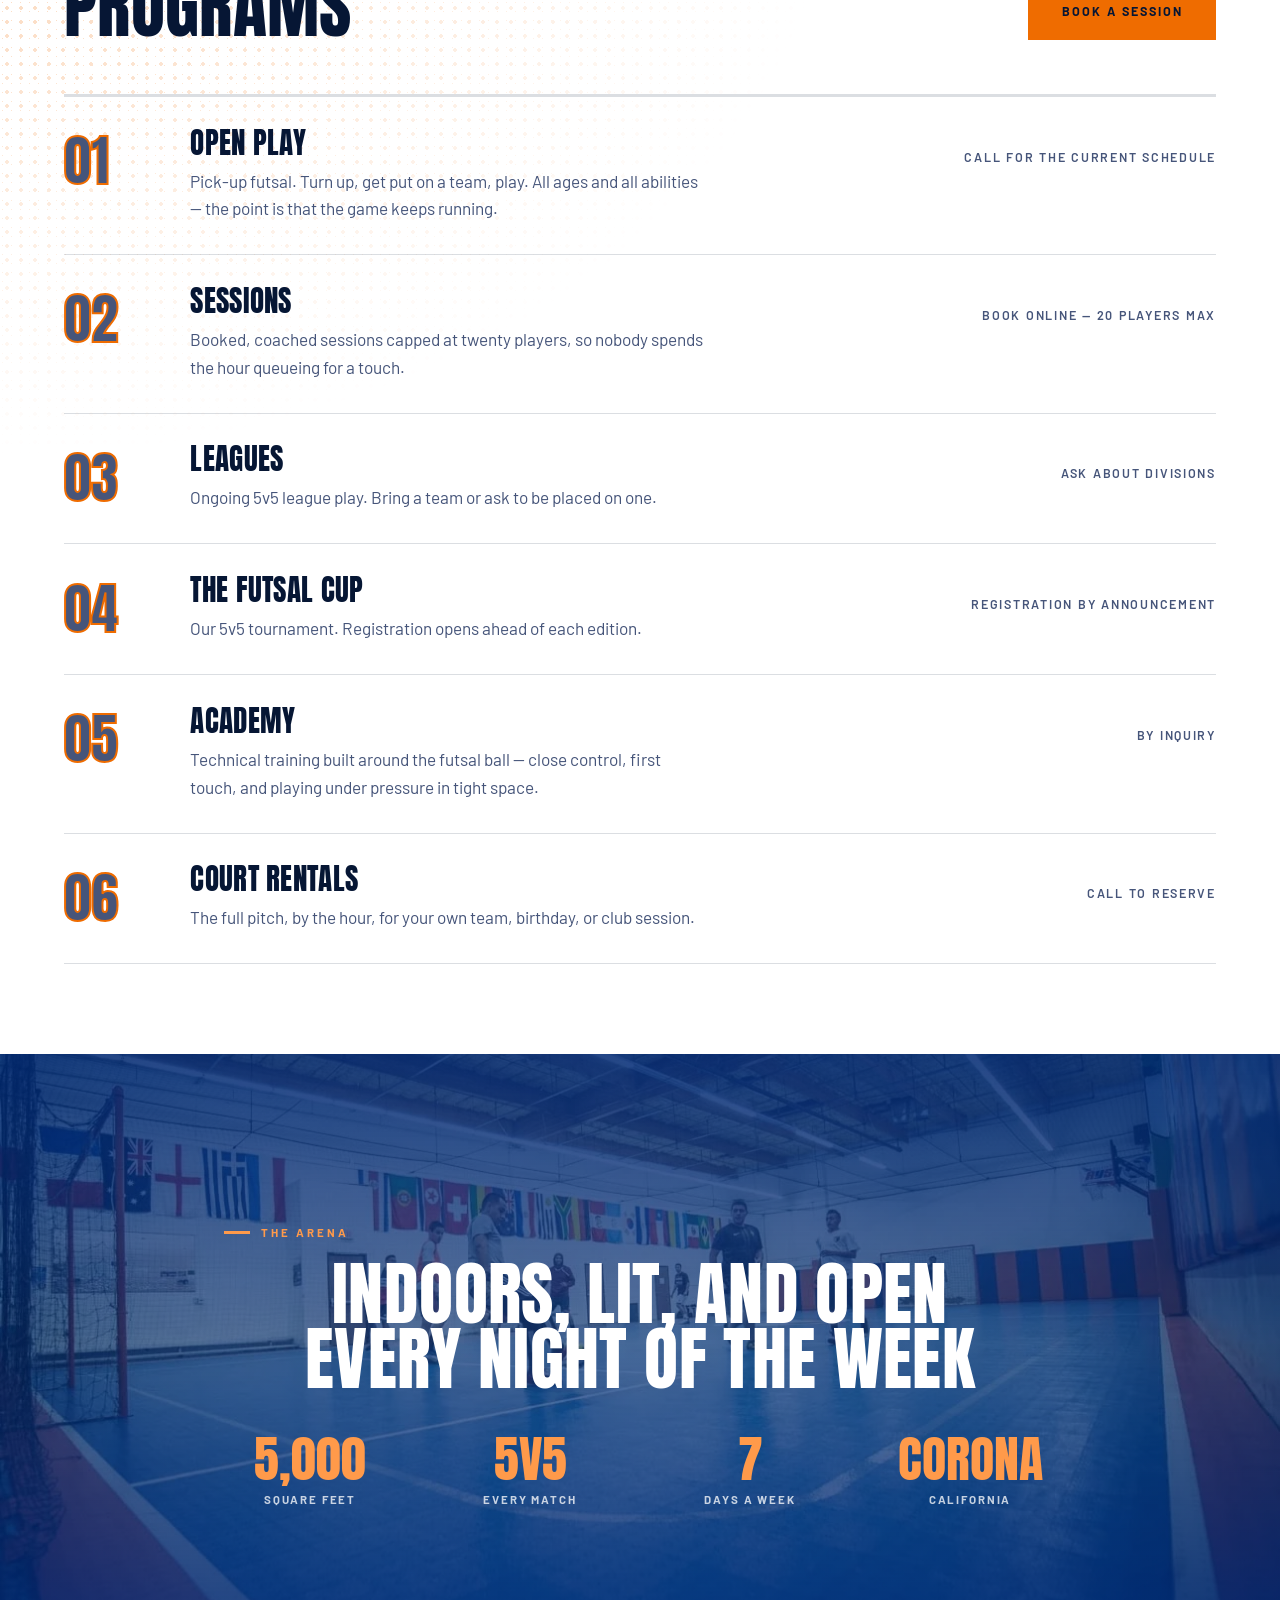
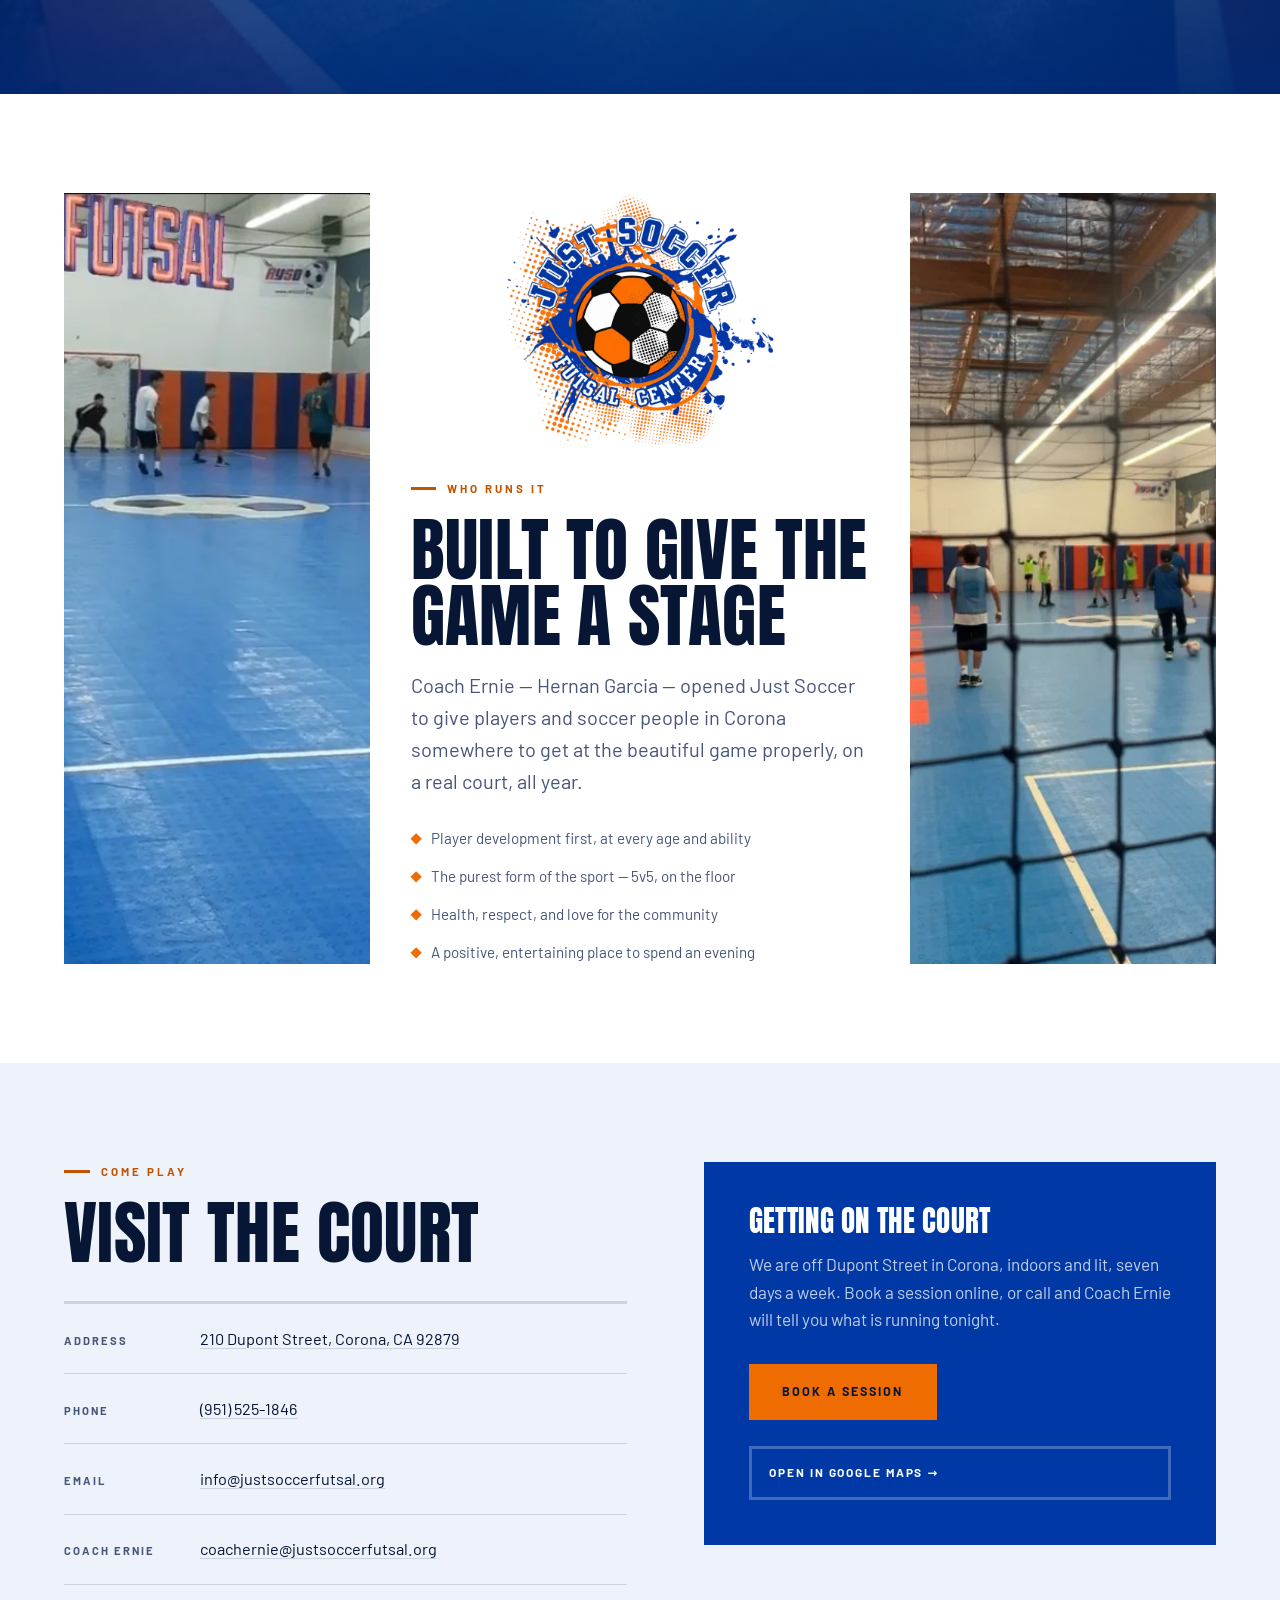
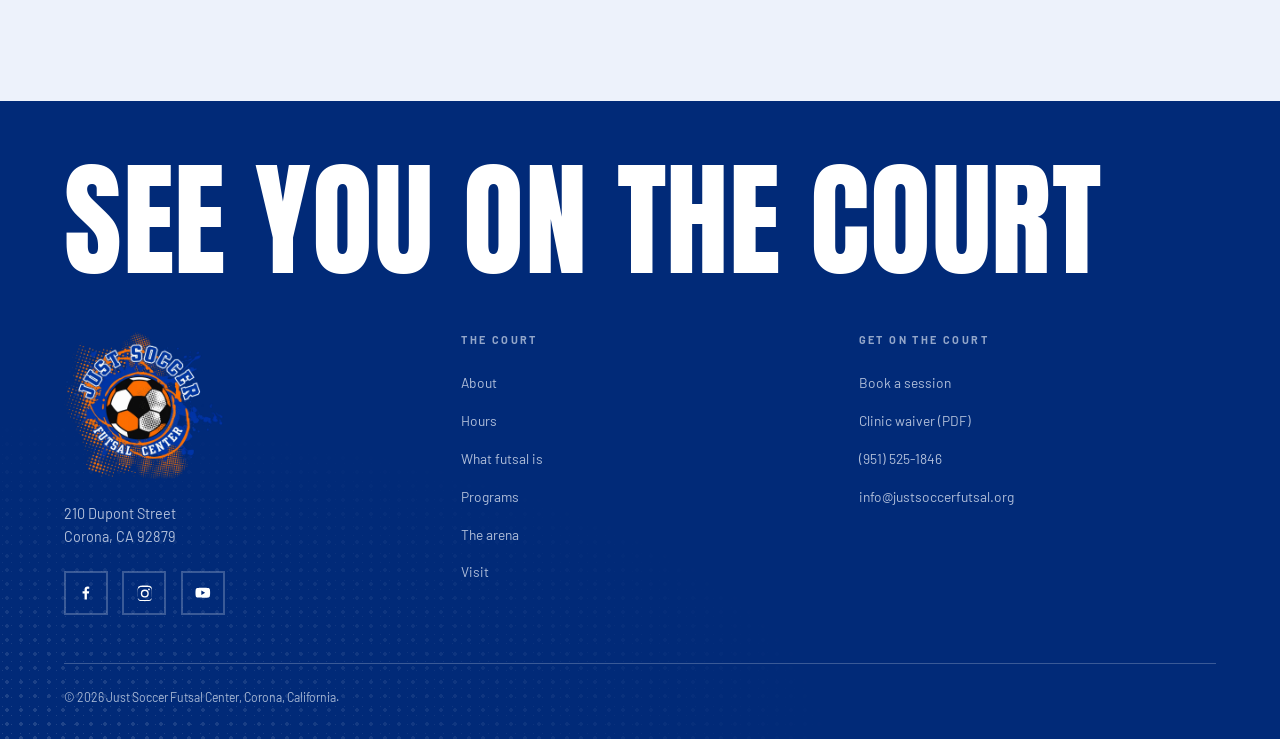
==== commit 85b41799: "Fix the head alignment and the note colliding with the divider badge BADGE COLLISION. The touchline " ====
--- a/index.html
+++ b/index.html
@@ -68,7 +68,7 @@
 <link rel="preconnect" href="https://fonts.googleapis.com">
 <link rel="preconnect" href="https://fonts.gstatic.com" crossorigin>
 <link rel="stylesheet" href="https://fonts.googleapis.com/css2?family=Anton&family=Barlow:wght@400;500;600;700&display=swap">
-<link rel="stylesheet" href="assets/css/site.css?v=40">
+<link rel="stylesheet" href="assets/css/site.css?v=42">
 
 <!-- The hero POSTER is the LCP element now, not the photograph: it is what paints
      while the clip is still arriving, and on a phone or under reduced motion it
@@ -576,6 +576,6 @@
   </div>
 </footer>
 
-<script src="assets/js/site.js?v=40"></script>
+<script src="assets/js/site.js?v=42"></script>
 </body>
 </html>
--- a/assets/css/site.css
+++ b/assets/css/site.css
@@ -35,6 +35,13 @@
   --navh: 3.35rem;
   --ease: cubic-bezier(.22,.61,.36,1);
   --ease-io: cubic-bezier(.65,.05,.36,1);
+
+  /* The touchline is a ZERO-HEIGHT line with a circle centred on it, so the
+     circle hangs half its diameter into whatever sits above and below. Any
+     section that ends against a touchline has to clear this, and it lives here
+     rather than in .touchline so the clearance and the circle cannot drift
+     apart — they did, and the Latest note ended up 5px inside the badge. */
+  --touchline-circle: clamp(5.4rem,12.5vw,9.6rem);
 }
 
 /* ---------- reset ---------- */
@@ -107,7 +114,7 @@
 }
 .touchline::after{
   content:''; position:absolute; left:50%; top:50%;
-  width:clamp(5.4rem,12.5vw,9.6rem); aspect-ratio:1;
+  width:var(--touchline-circle); aspect-ratio:1;
   transform:translate(-50%,-50%);
   border:3px solid var(--chalkline); border-radius:50%;
   /* Opaque, not transparent: the touchline is drawn straight through the middle
@@ -724,7 +731,10 @@
    outlives the visit, on every page view, for content most people never open.
    ========================================================================== */
 .latest{
-  padding:clamp(3rem,7vh,5rem) var(--pad) clamp(3.5rem,8vh,6rem);
+  /* Bottom padding clears the touchline's circle, which hangs half its
+     diameter above the line. At the old flat 6rem cap the circle reached 5px
+     INTO the closing note on a 1440 screen and further on a 1920. */
+  padding:clamp(3rem,7vh,5rem) var(--pad) calc(var(--touchline-circle) / 2 + 2.5rem);
   max-width:var(--maxw); margin-inline:auto;
   /* One width for the whole strip, so the head and the covers cannot drift
      apart. The reels are 9:16 - at full page width they sit marooned on the
@@ -735,9 +745,17 @@
      there were three across. */
   --strip:40rem;
 }
+/* flex-start, NOT baseline. `.eyebrow` is itself a flex container with
+   align-items:center, so none of its children participate in baseline
+   alignment and the browser synthesises its baseline from the box edge instead
+   of the text. Aligned that way the See-all link's glyphs sat 6.3px above the
+   eyebrow's — consistently, at every width, which is what gave it away as
+   geometry rather than a rounding artifact.
+   Aligning the tops and nudging the link by its own padding puts the two
+   strings on the same line properly. */
 .latest__head{
   max-width:var(--strip); margin-inline:auto;
-  display:flex; flex-wrap:wrap; align-items:baseline; justify-content:space-between;
+  display:flex; flex-wrap:wrap; align-items:flex-start; justify-content:space-between;
   gap:.6rem 1.5rem;
 }
 .latest__head .eyebrow{ margin-bottom:0; }
@@ -752,7 +770,12 @@
   margin-top:.45rem;
 }
 .latest__all{
-  display:inline-block; padding:.3rem 0;   /* 21px tall was under the 24px target minimum */
+  /* The padding is split unevenly on purpose. It exists to make the link a
+     24px target (21px was under it), but applied evenly it left the link's
+     cap-height 1.8px below the eyebrow's beside it. Shifting .1125rem from the
+     top to the bottom lines the two strings up without changing the target
+     height. Measured, not eyeballed - see .latest__head. */
+  display:inline-block; padding:.1875rem 0 .4125rem;
   font-size:.74rem; font-weight:700; letter-spacing:.14em; text-transform:uppercase;
   color:var(--orange-ink);
   border-bottom:2px solid transparent;
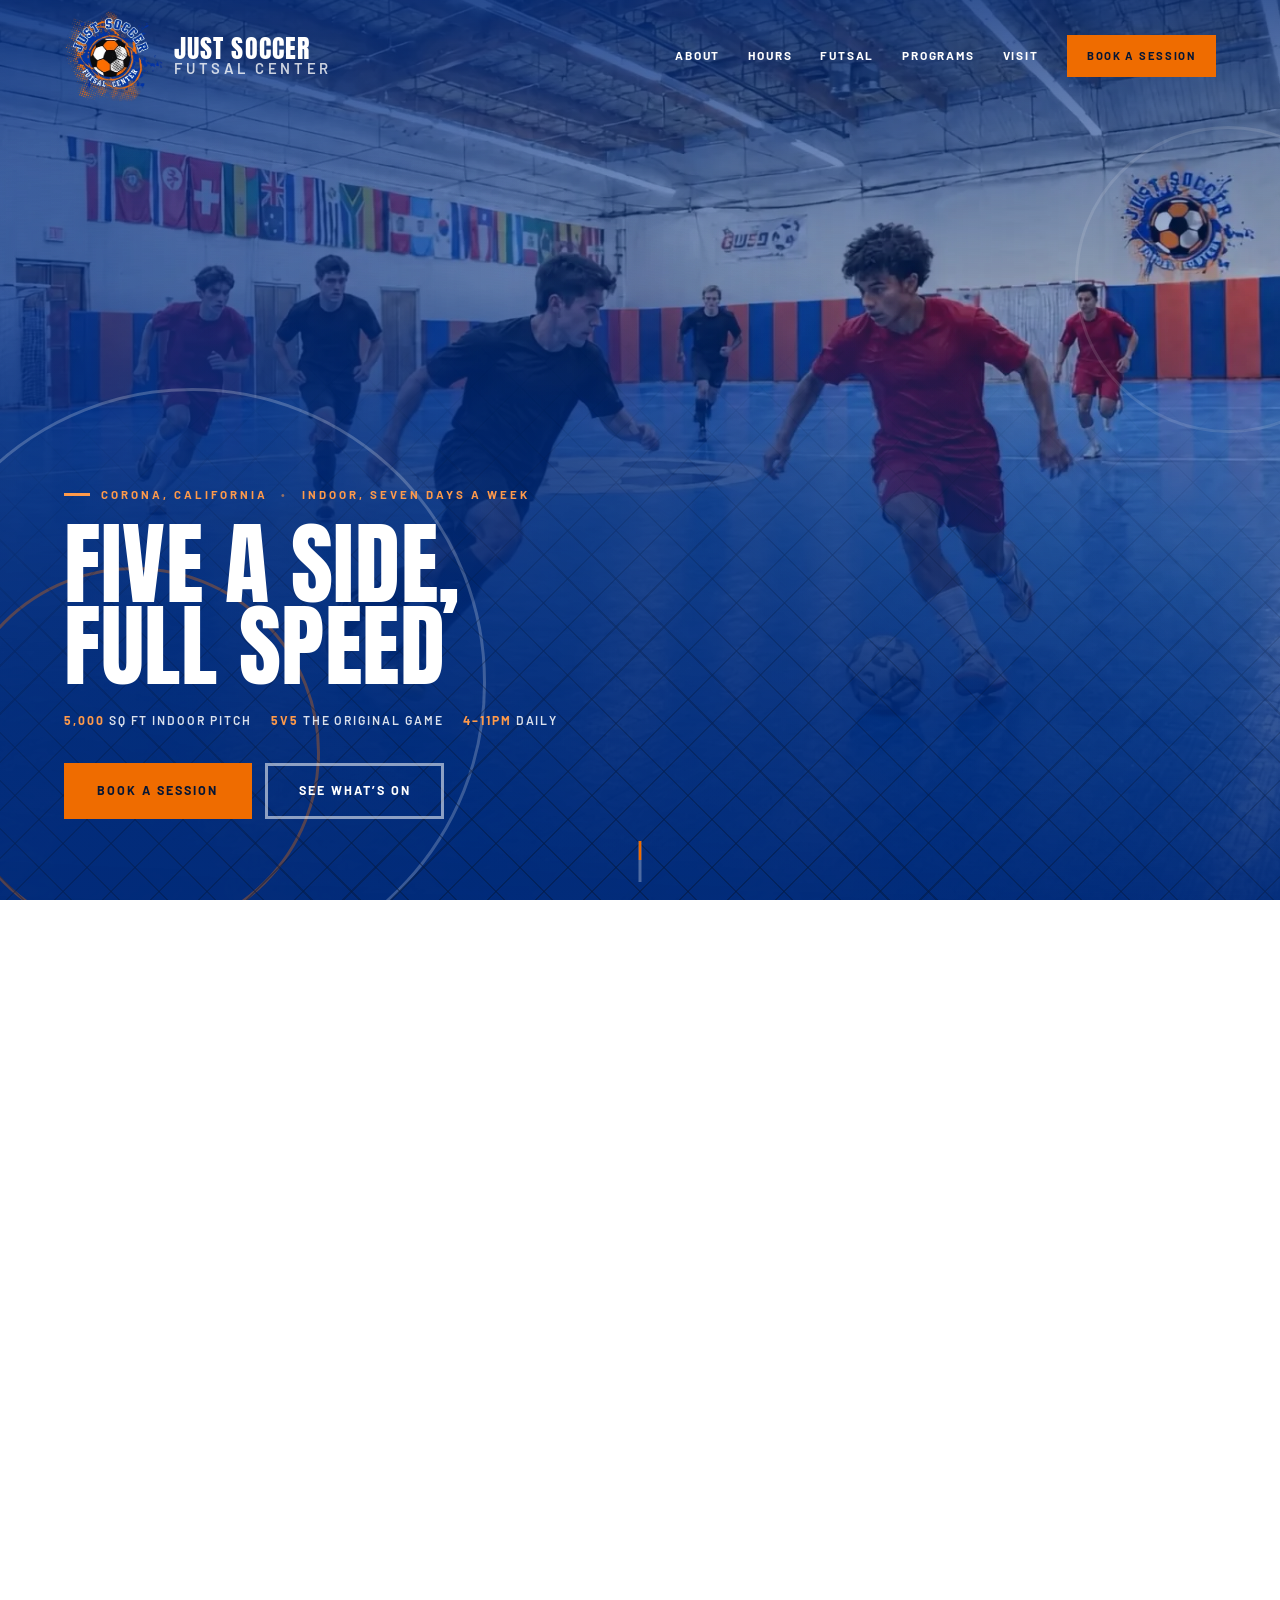
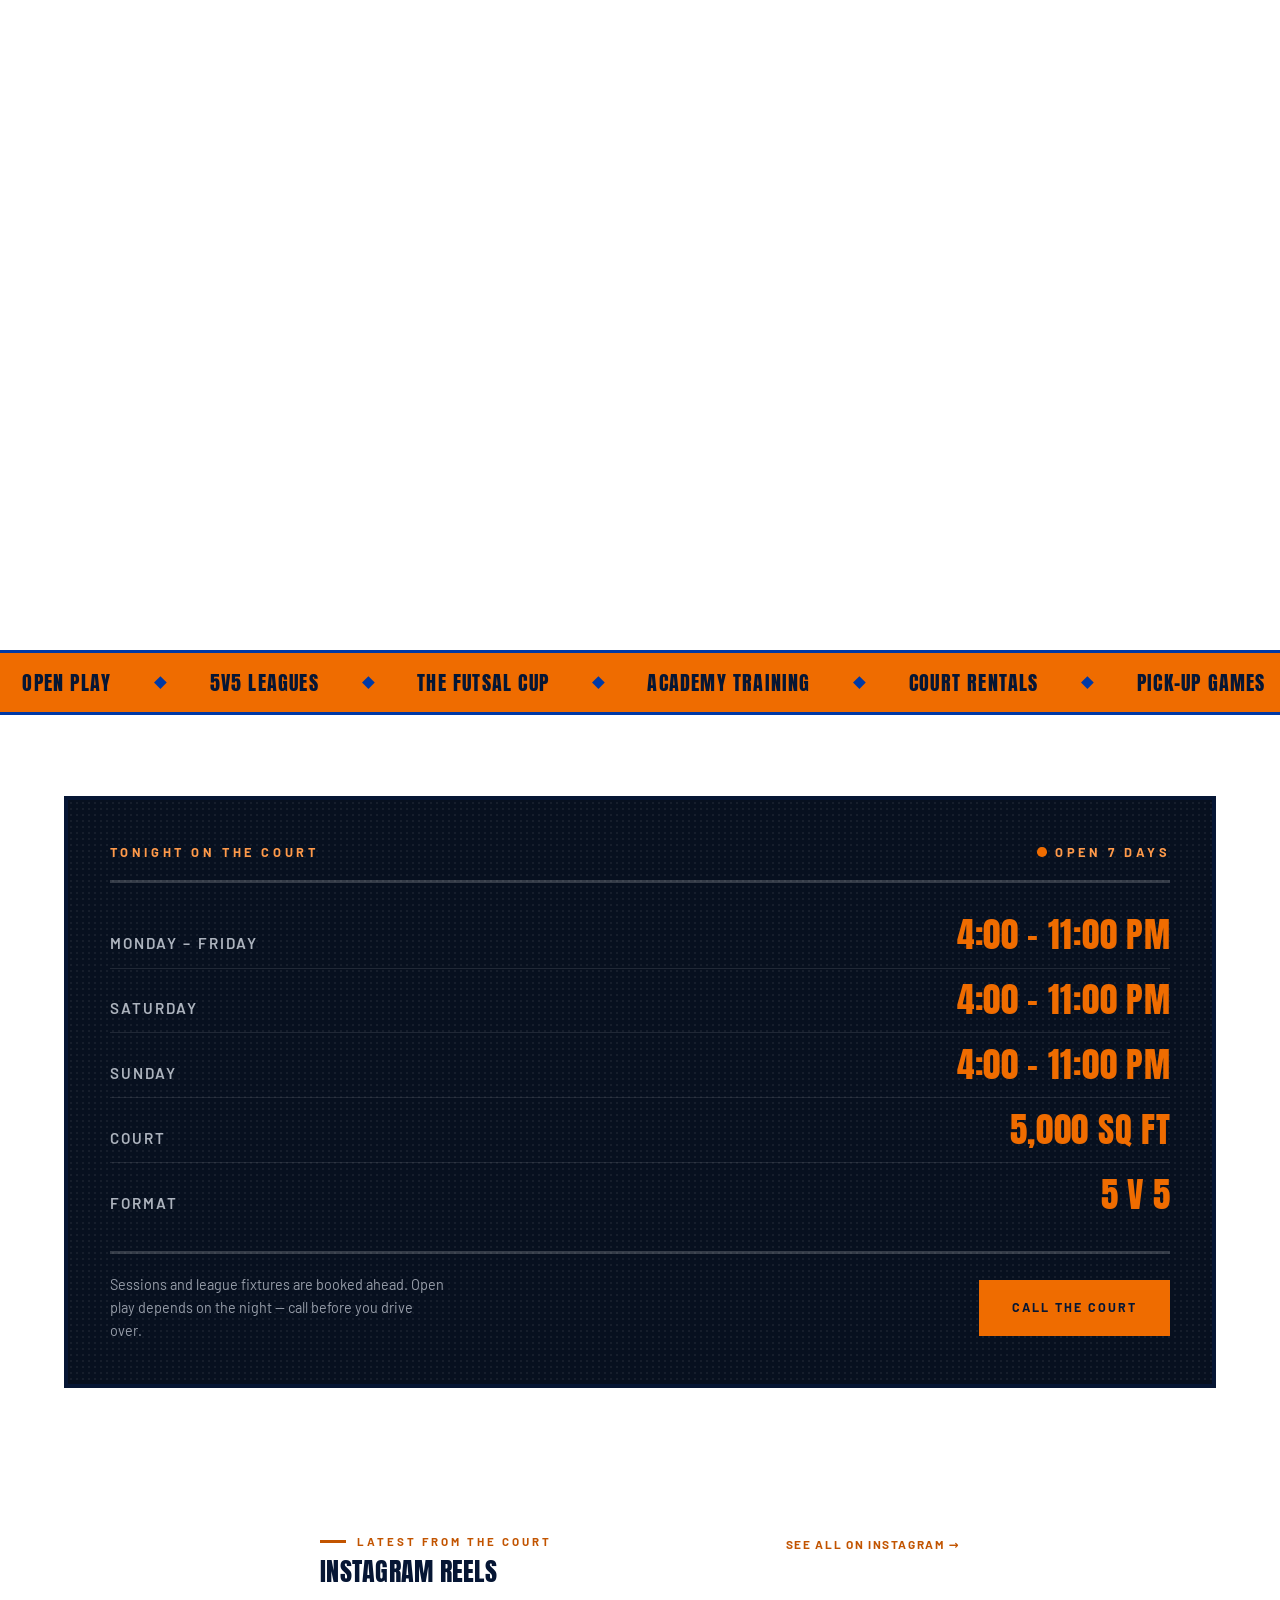
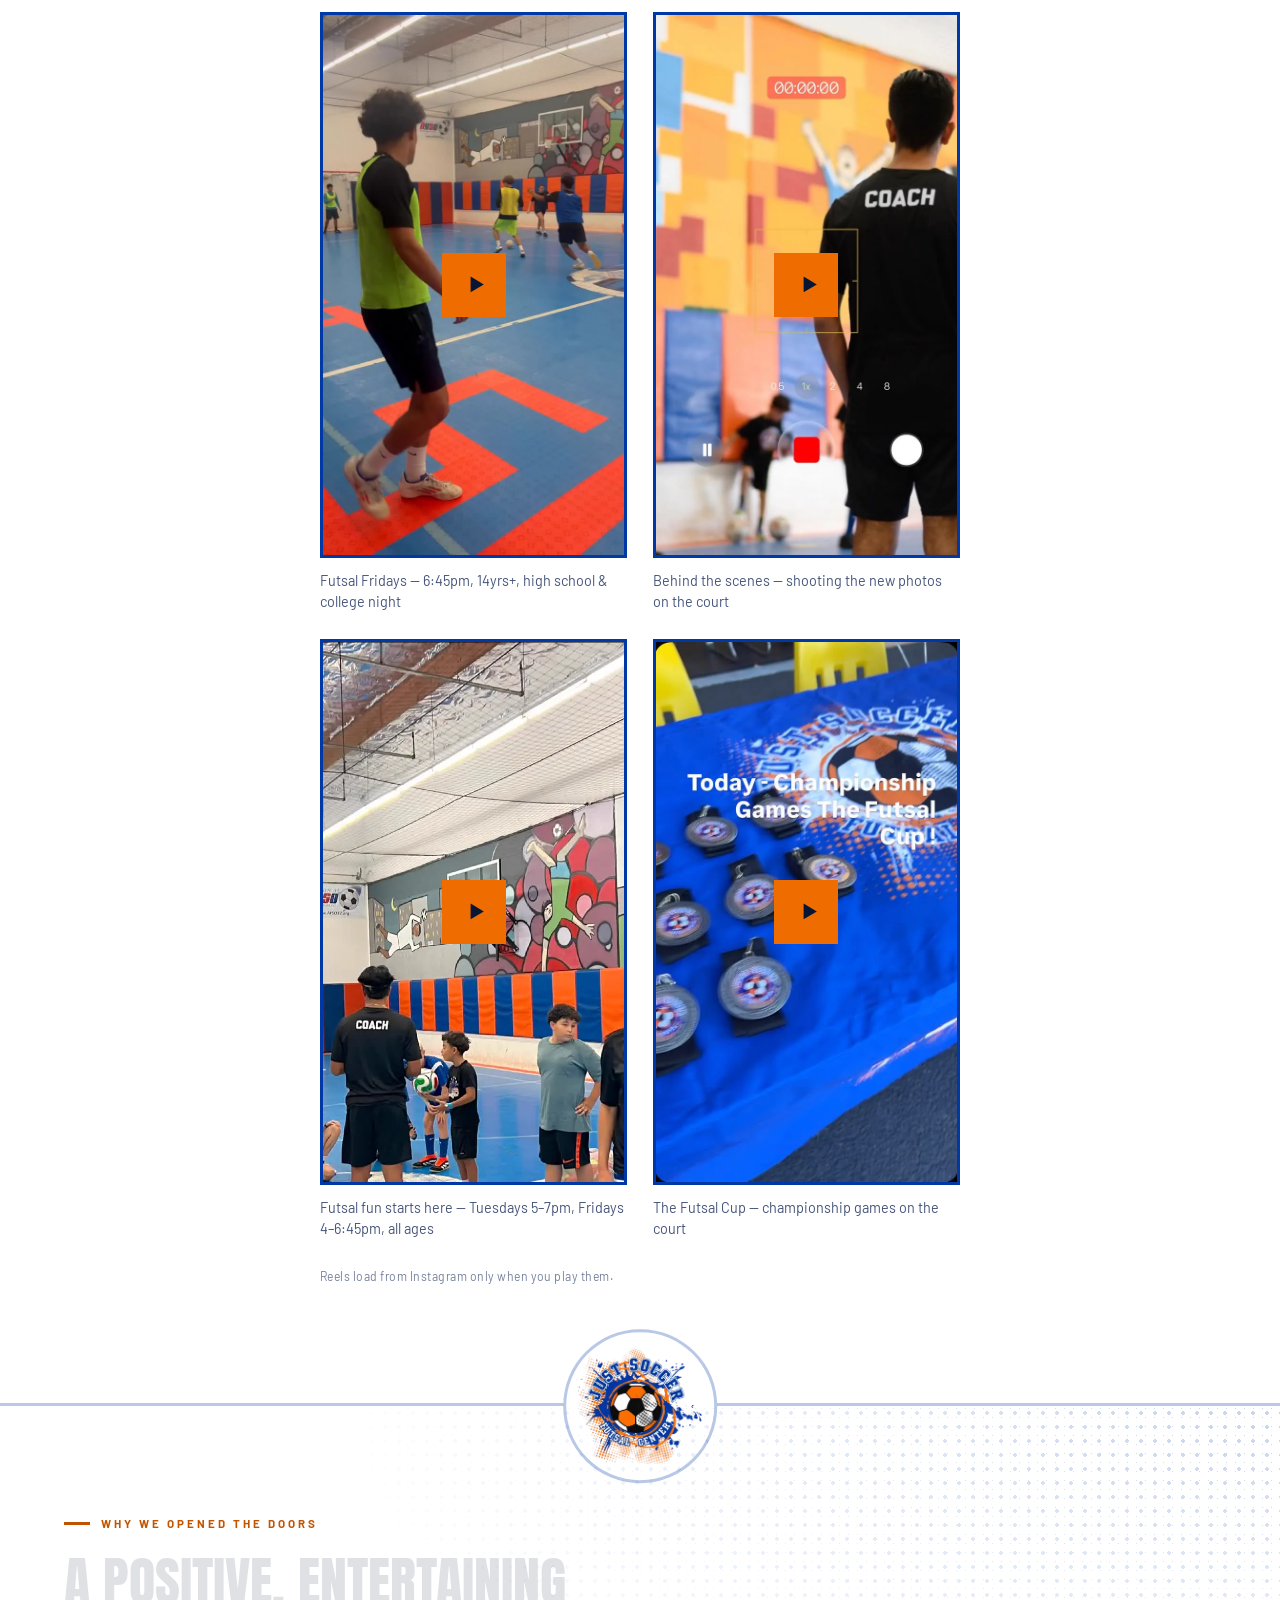
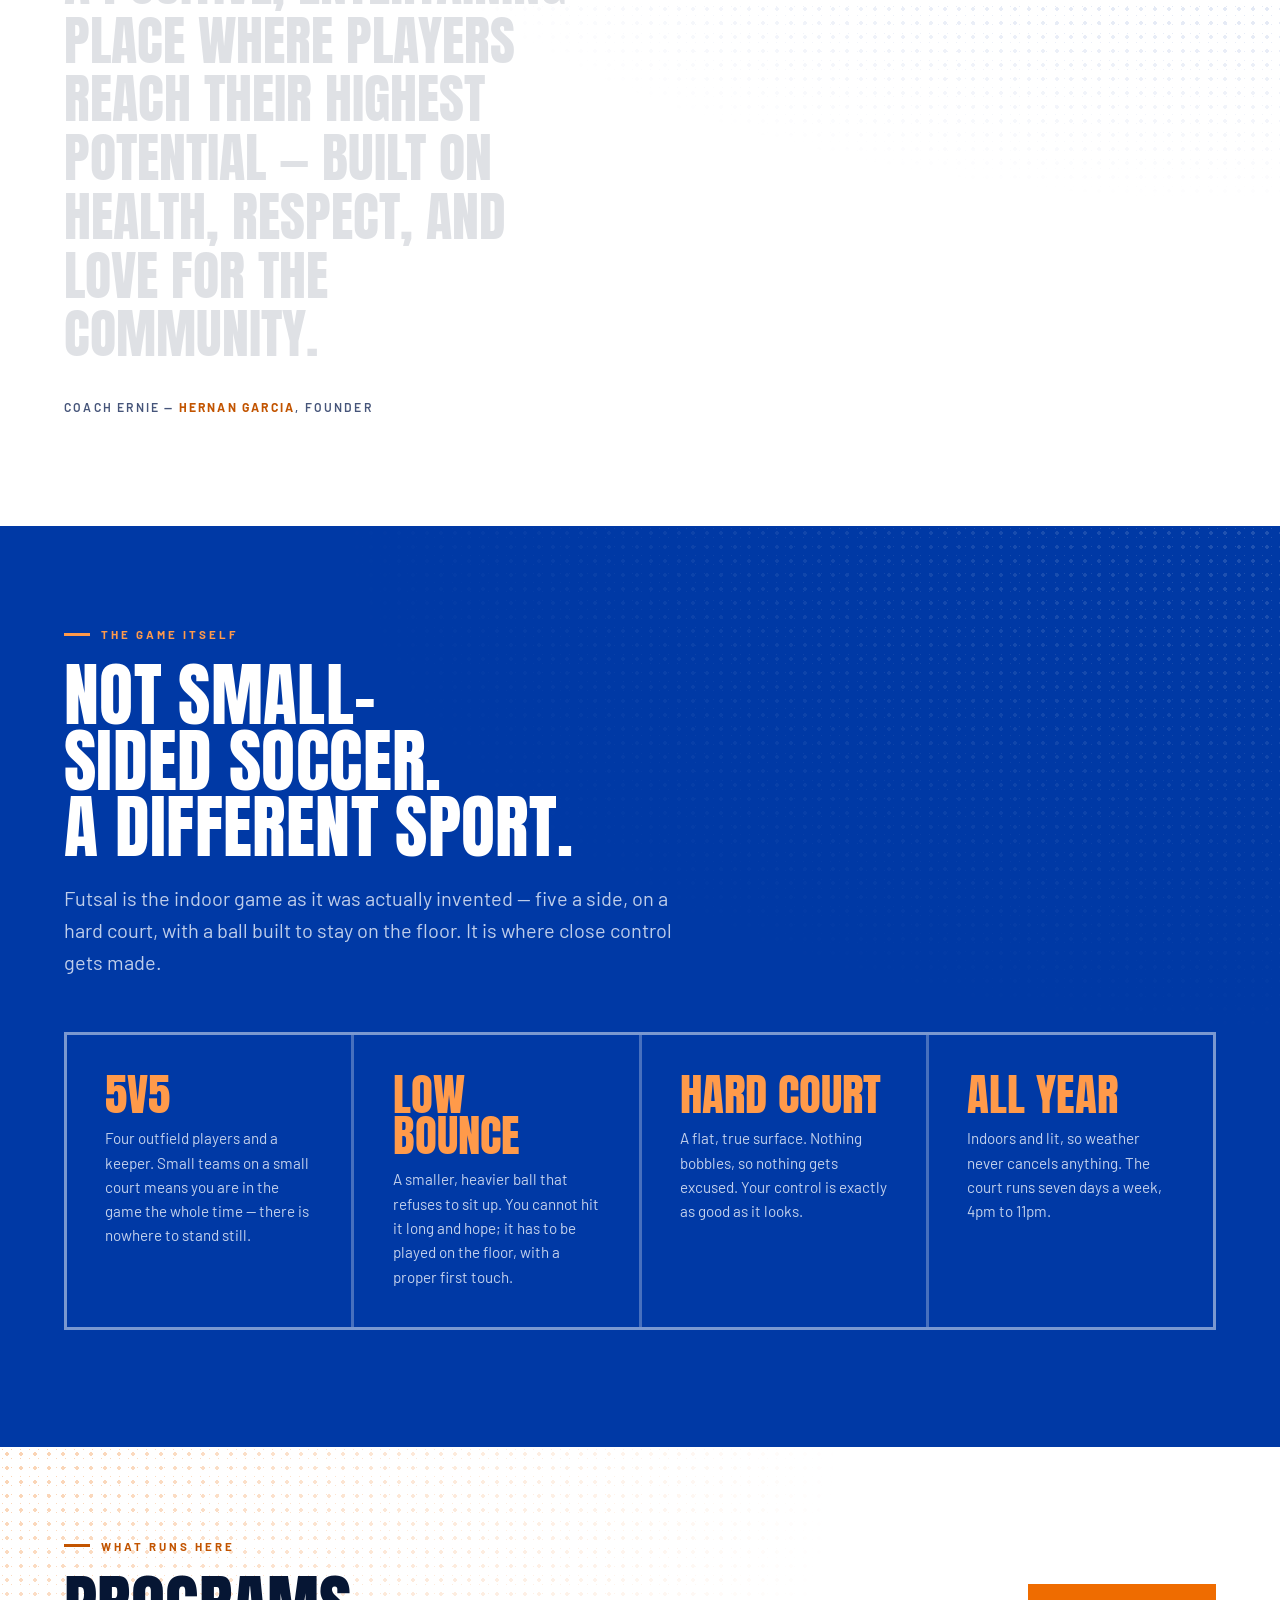
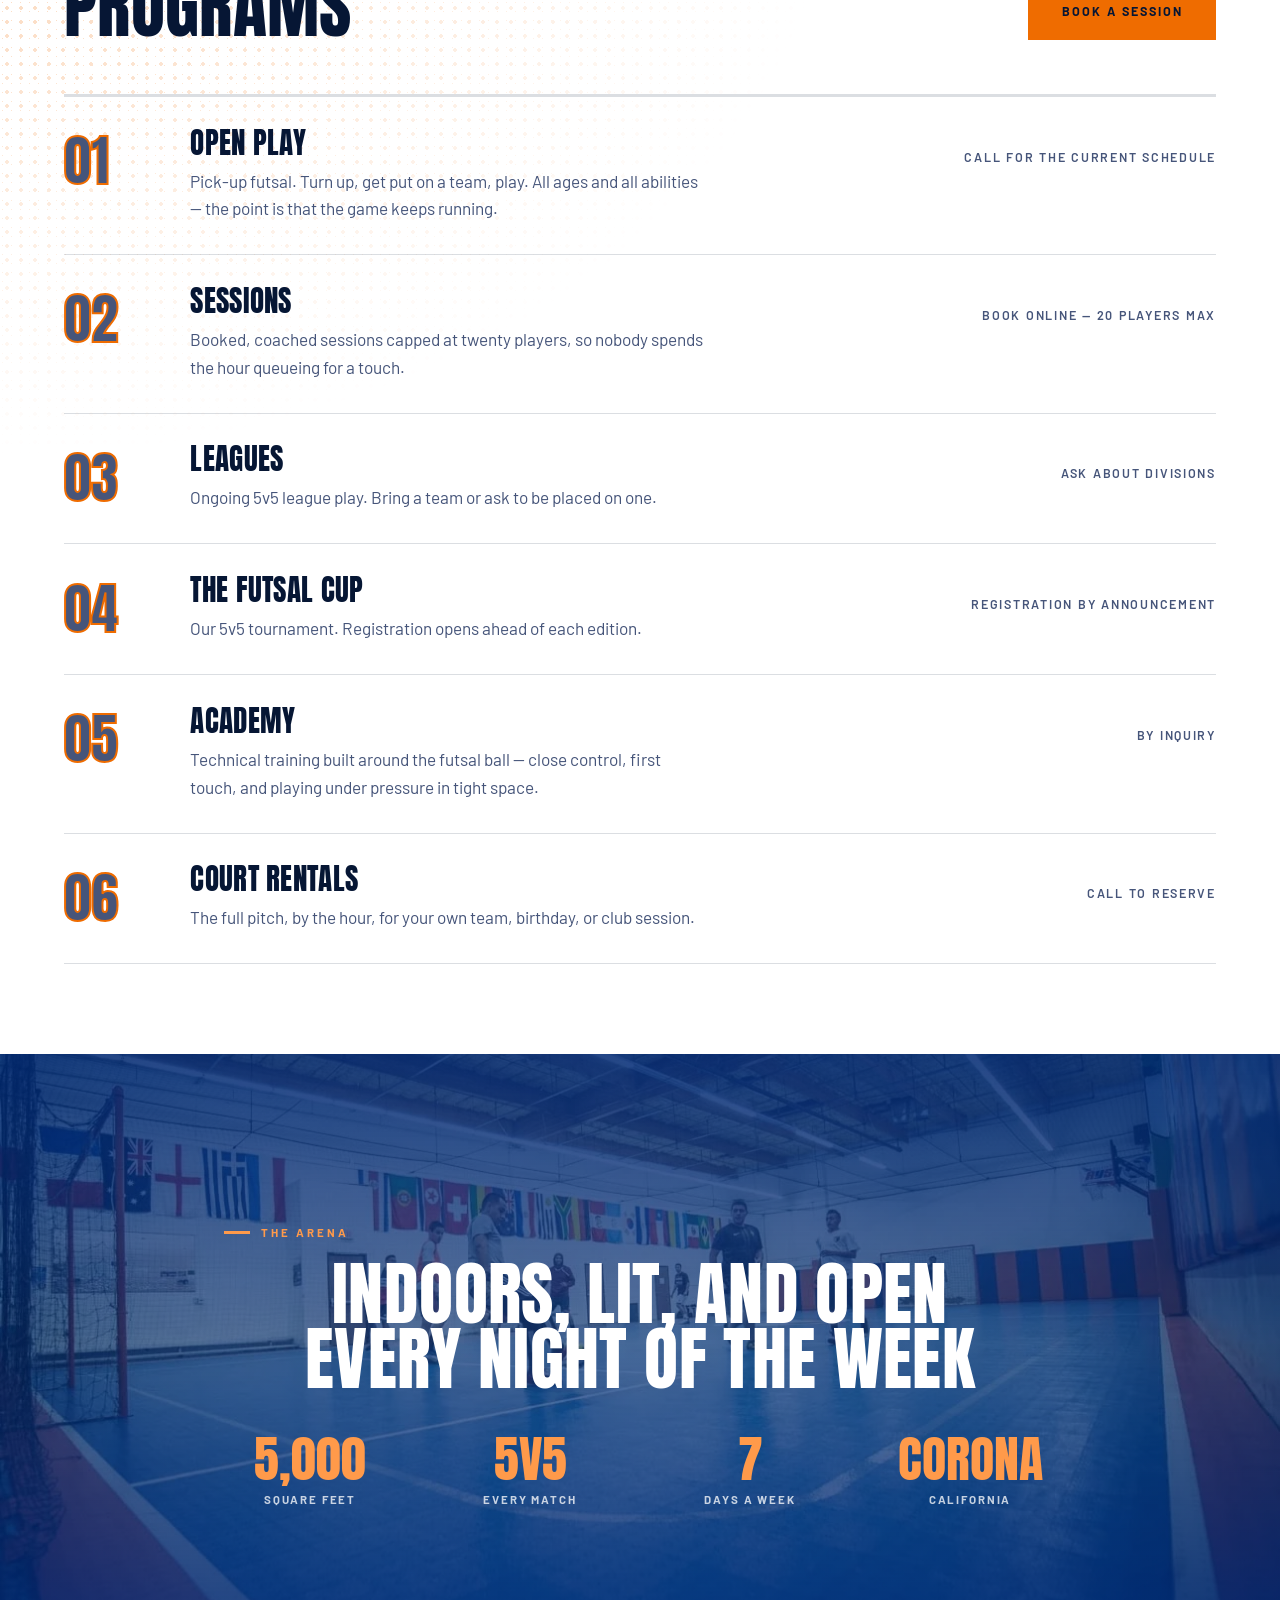
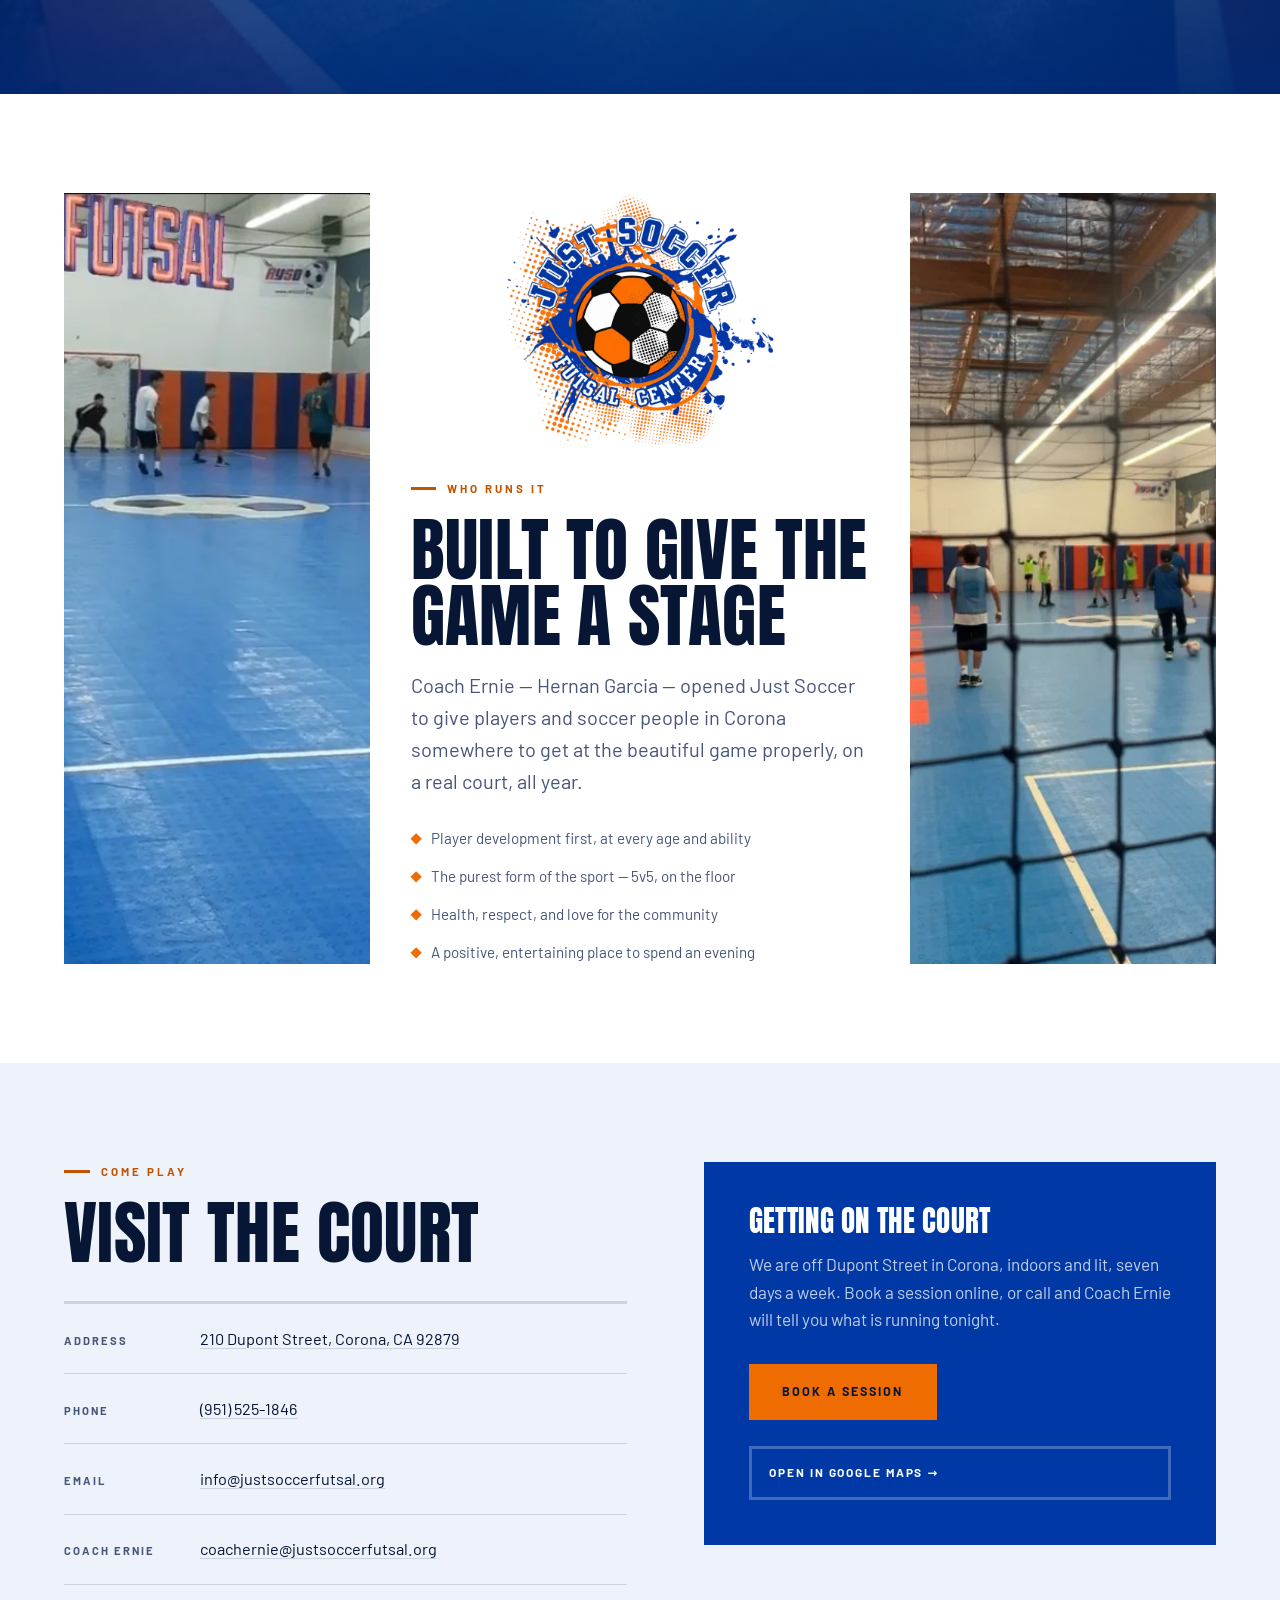
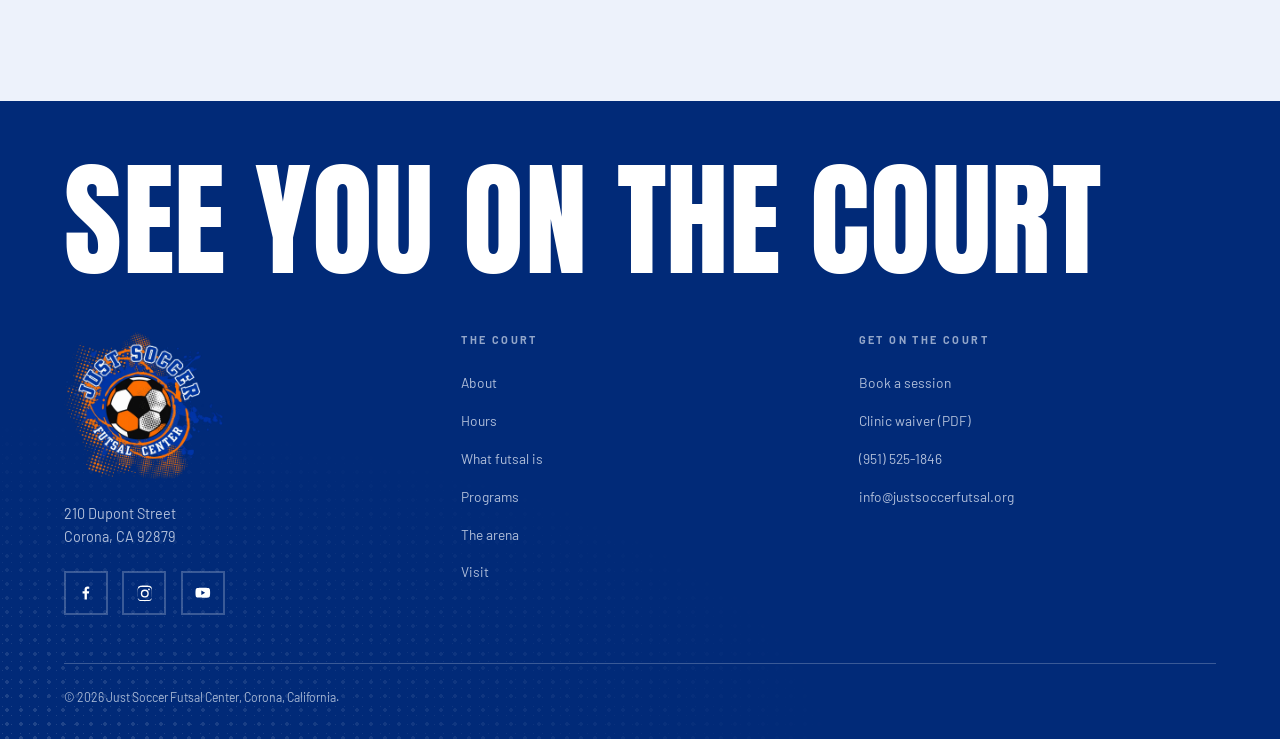
==== commit 30f4904a: "Fix the hero running under the header on landscape phones Stewart's report, reproduced and measured " ====
--- a/index.html
+++ b/index.html
@@ -68,7 +68,7 @@
 <link rel="preconnect" href="https://fonts.googleapis.com">
 <link rel="preconnect" href="https://fonts.gstatic.com" crossorigin>
 <link rel="stylesheet" href="https://fonts.googleapis.com/css2?family=Anton&family=Barlow:wght@400;500;600;700&display=swap">
-<link rel="stylesheet" href="assets/css/site.css?v=42">
+<link rel="stylesheet" href="assets/css/site.css?v=46">
 
 <!-- The hero POSTER is the LCP element now, not the photograph: it is what paints
      while the clip is still arriving, and on a phone or under reduced motion it
@@ -576,6 +576,6 @@
   </div>
 </footer>
 
-<script src="assets/js/site.js?v=42"></script>
+<script src="assets/js/site.js?v=46"></script>
 </body>
 </html>
--- a/assets/css/site.css
+++ b/assets/css/site.css
@@ -322,6 +322,7 @@
   #nav.is-stuck .brand__mark{ width:2.9rem; }
 }
 .brand:hover .brand__mark{ transform:rotate(-6deg) scale(1.05); }
+
 .brand__txt{
   font-family:var(--display); text-transform:uppercase;
   font-size:var(--brand-txt); line-height:.98; letter-spacing:.04em;
@@ -1321,6 +1322,44 @@
 }
 .h2[data-reveal].is-in .h2__in{ clip-path:inset(-25% -5% -25% -5%); transform:none; }
 
+/* SHORT VIEWPORTS — landscape phones.
+   The bar is 112px at rest because the badge is 6.2rem, which is right on a
+   tall screen and wrong on a 390px one: it ate 29% of the height, and the
+   hero's bottom-anchored copy ran up underneath it. Measured on five landscape
+   phone sizes, the HEADLINE sat 23-41px behind the bar and the eyebrow
+   overlapped the wordmark outright.
+   The bar already knows how to be small — this is its stuck size, applied on
+   available height rather than waiting for a scroll that has not happened yet.
+   Keyed on height alone, so a short desktop window gets the same sense. */
+@media (max-height:520px){
+  #nav{ padding-top:.35rem; padding-bottom:.35rem; }
+  .brand__mark{ width:3.1rem; }
+  #nav.is-stuck .brand__mark{ width:2.8rem; }
+  .brand{ --brand-txt:.9rem; }
+  #nav.is-stuck .brand{ --brand-txt:.82rem; }
+  /* the hero block has to fit what is left: trim its floor and its type a step */
+  .hero__inner{ padding-bottom:clamp(1.5rem,5vh,2.5rem); }
+  .hero__title{ font-size:clamp(2rem,.5rem + 5vw,3.6rem); }
+  .hero__meta{ gap:.4rem 1.2rem; }
+}
+
+/* The open MENU has the same problem the hero had: six items centred with
+   1.6rem between them need more height than a landscape phone has, so the
+   last one ("Book a session" - the one that matters) ran off the bottom.
+   Measured 9-17px of spill at 375 and 360 tall.
+   Scoped to the width where the panel actually EXISTS; above 900px the nav is
+   a horizontal bar and none of this applies. */
+@media (max-height:520px) and (max-width:900px){
+  .nav__links{
+    justify-content:flex-start;
+    gap:.85rem;
+    padding:calc(var(--navh) + .75rem) var(--pad) 1.25rem;
+    overflow-y:auto;                 /* a backstop, not the plan */
+  }
+  .nav__links a{ font-size:.88rem; }
+  .nav__links .btn{ padding:.55rem 1.05rem; }
+}
+
 /* ==========================================================================
    REDUCED MOTION
    Every effect above is decoration — none of it carries meaning, so all of it
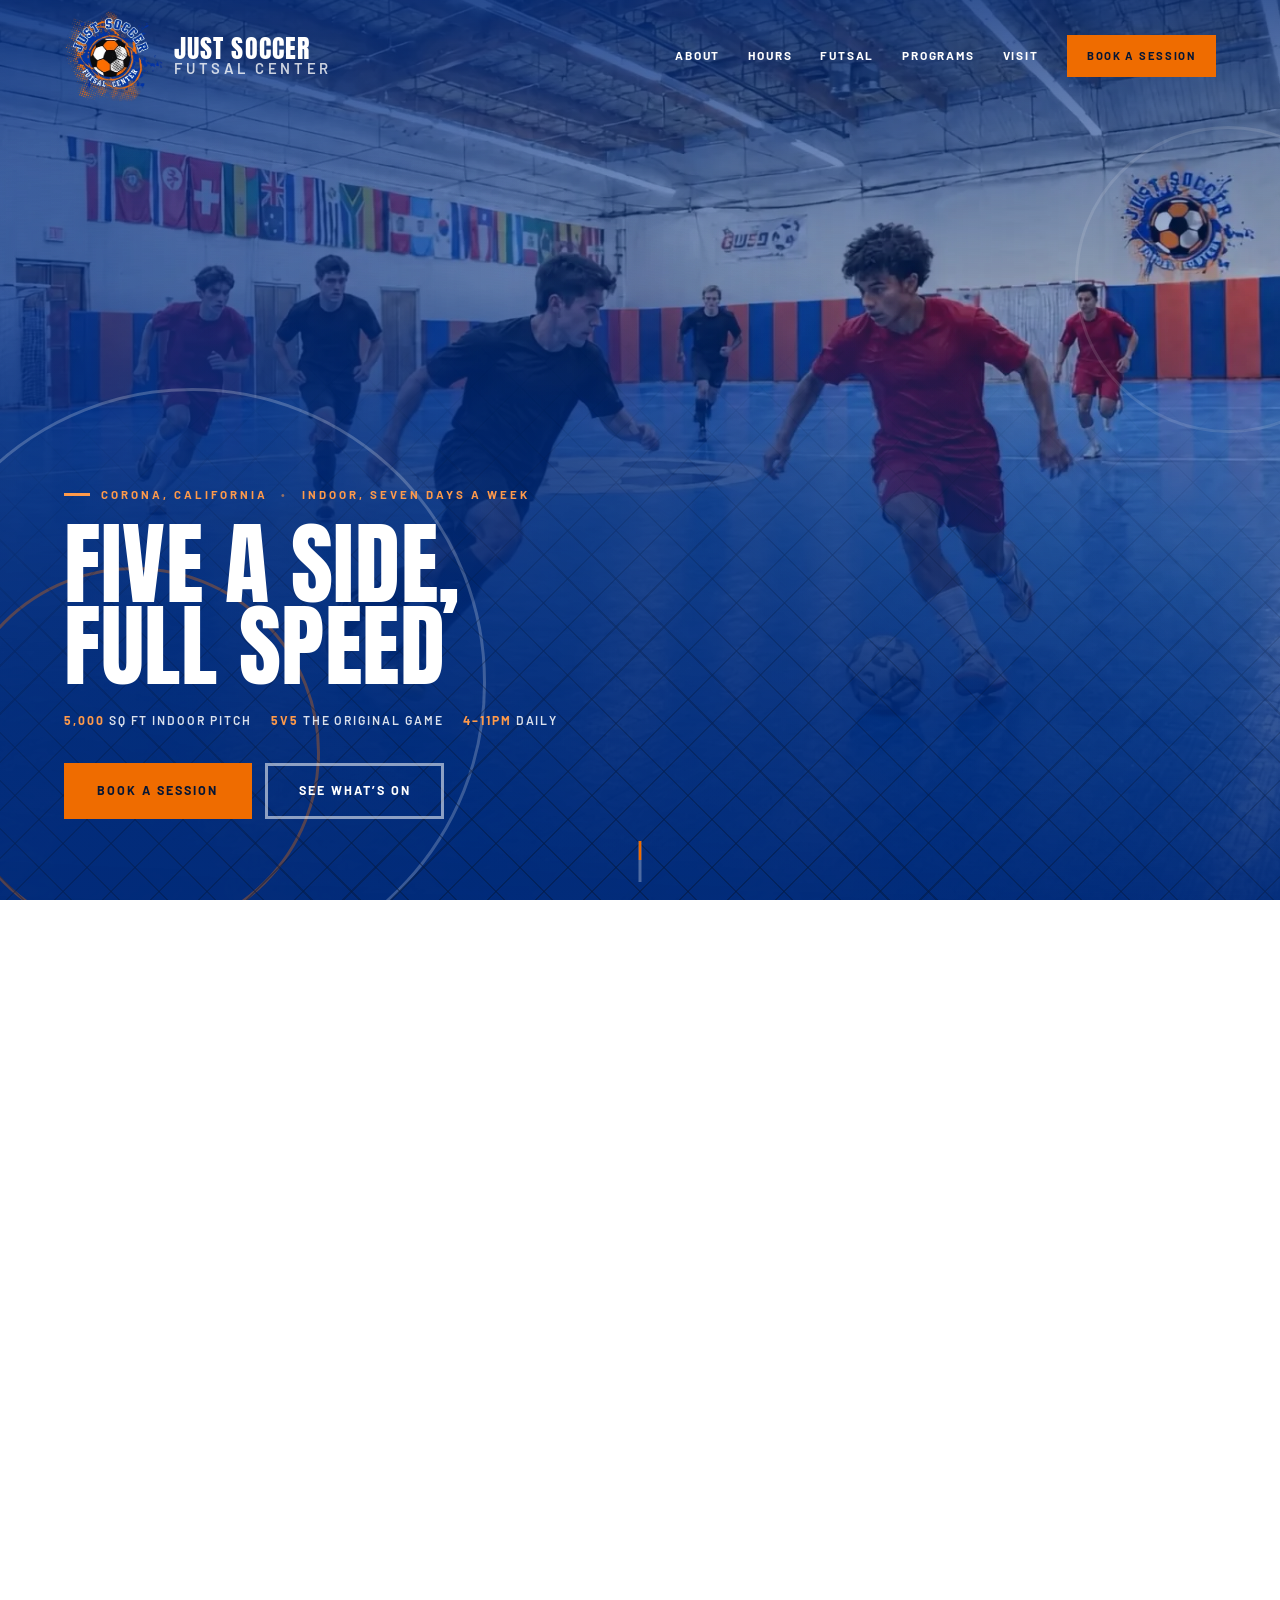
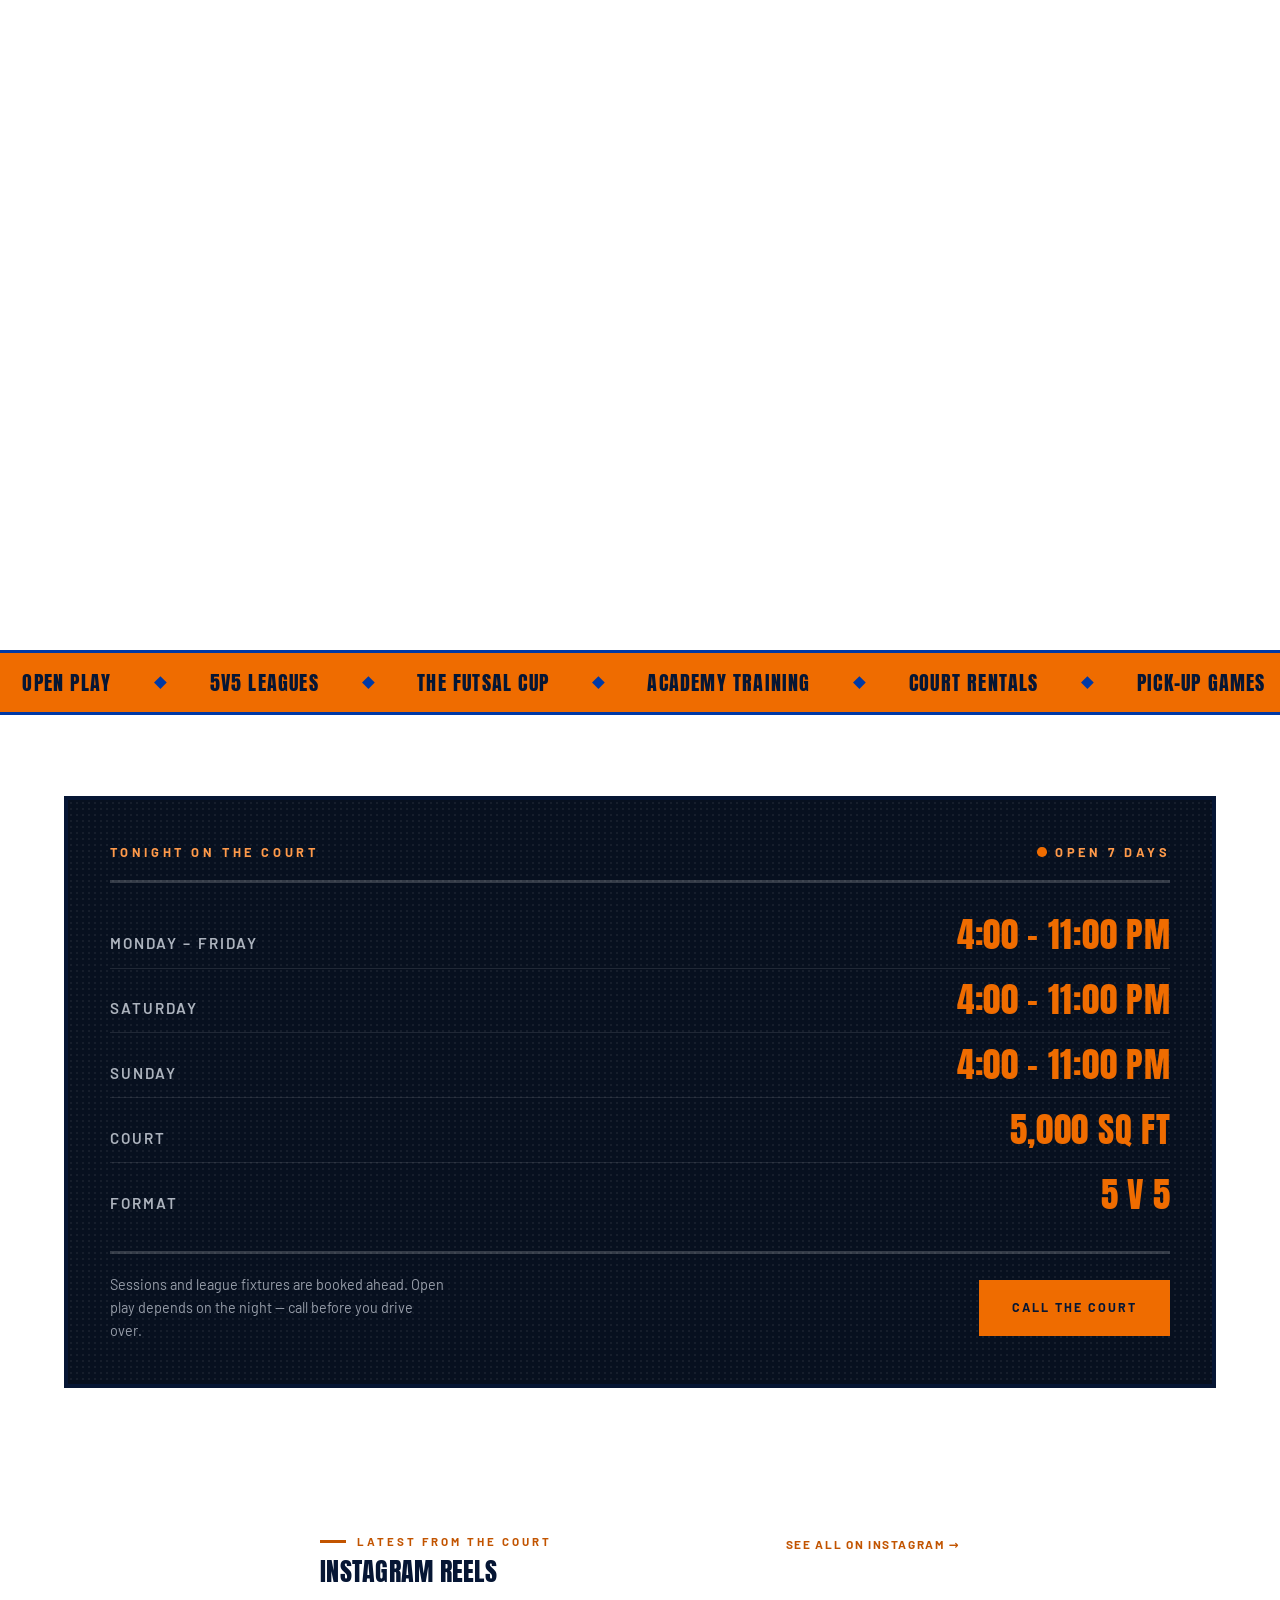
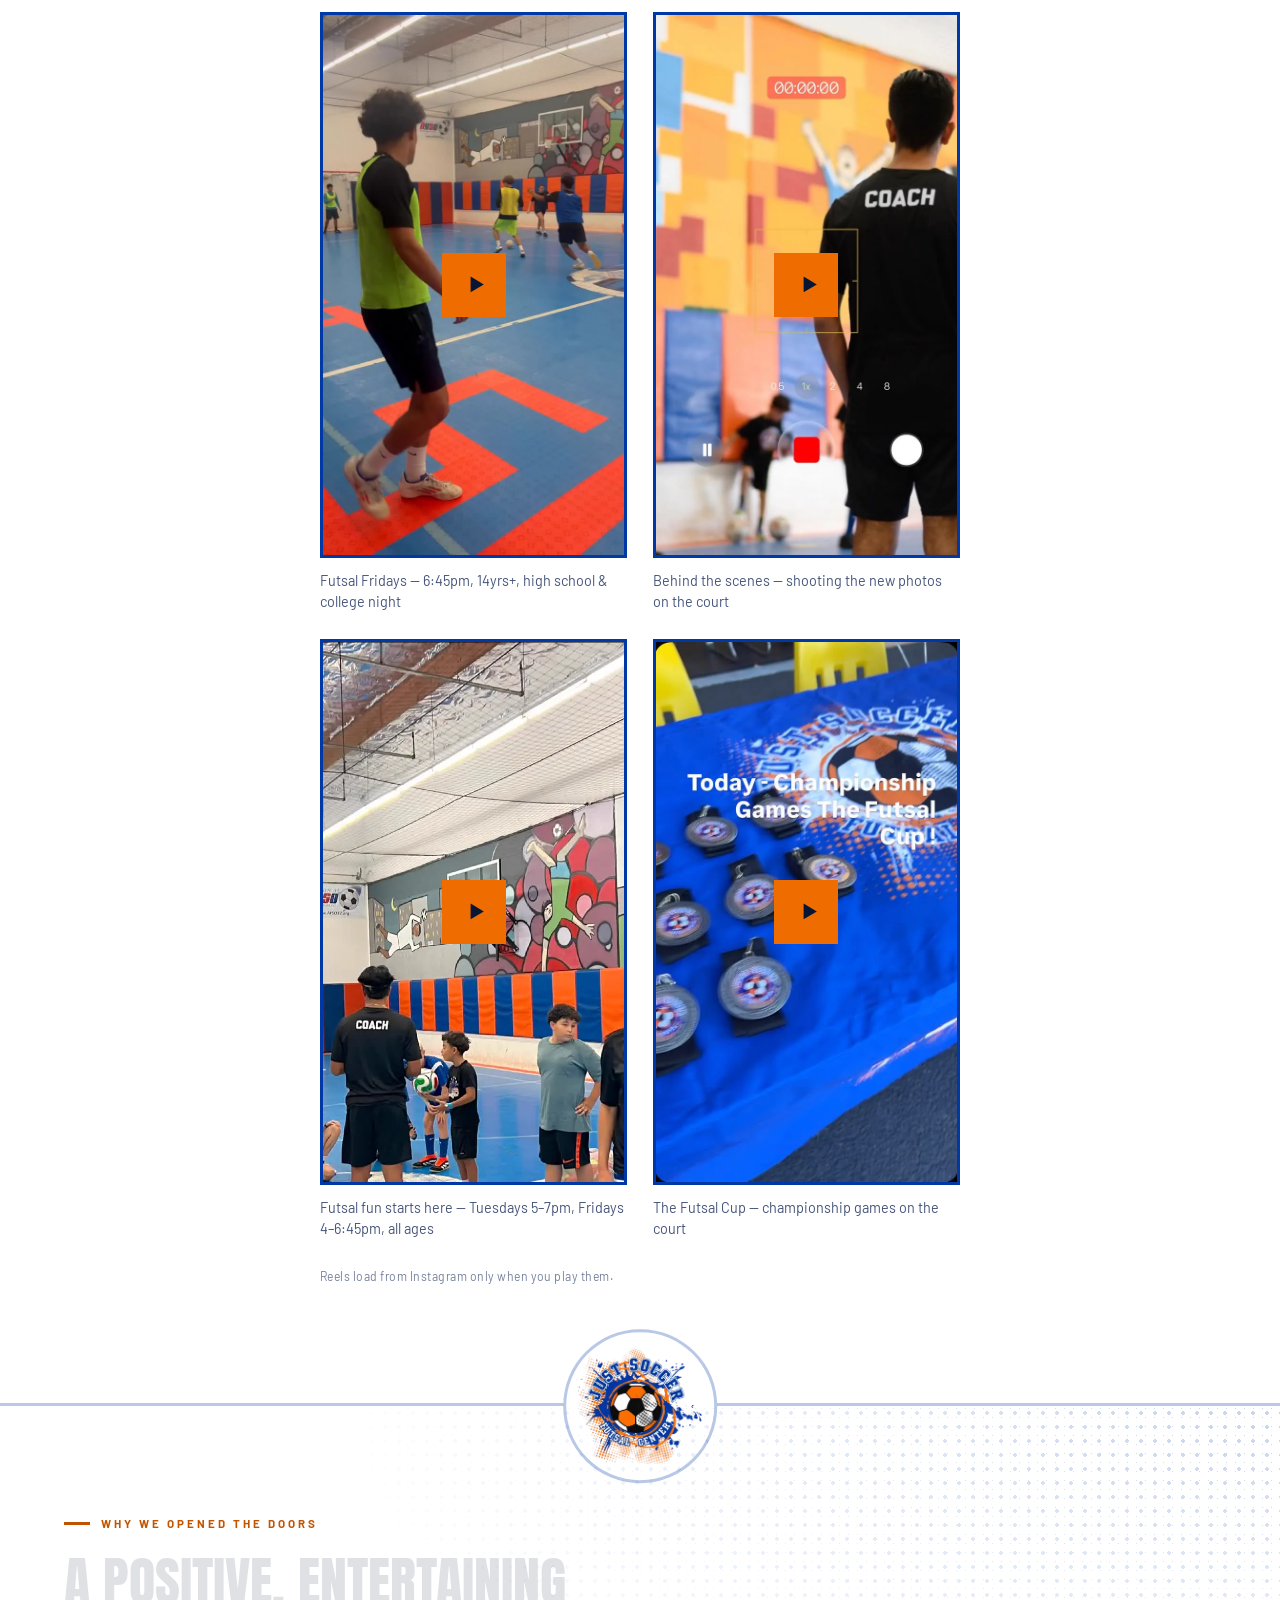
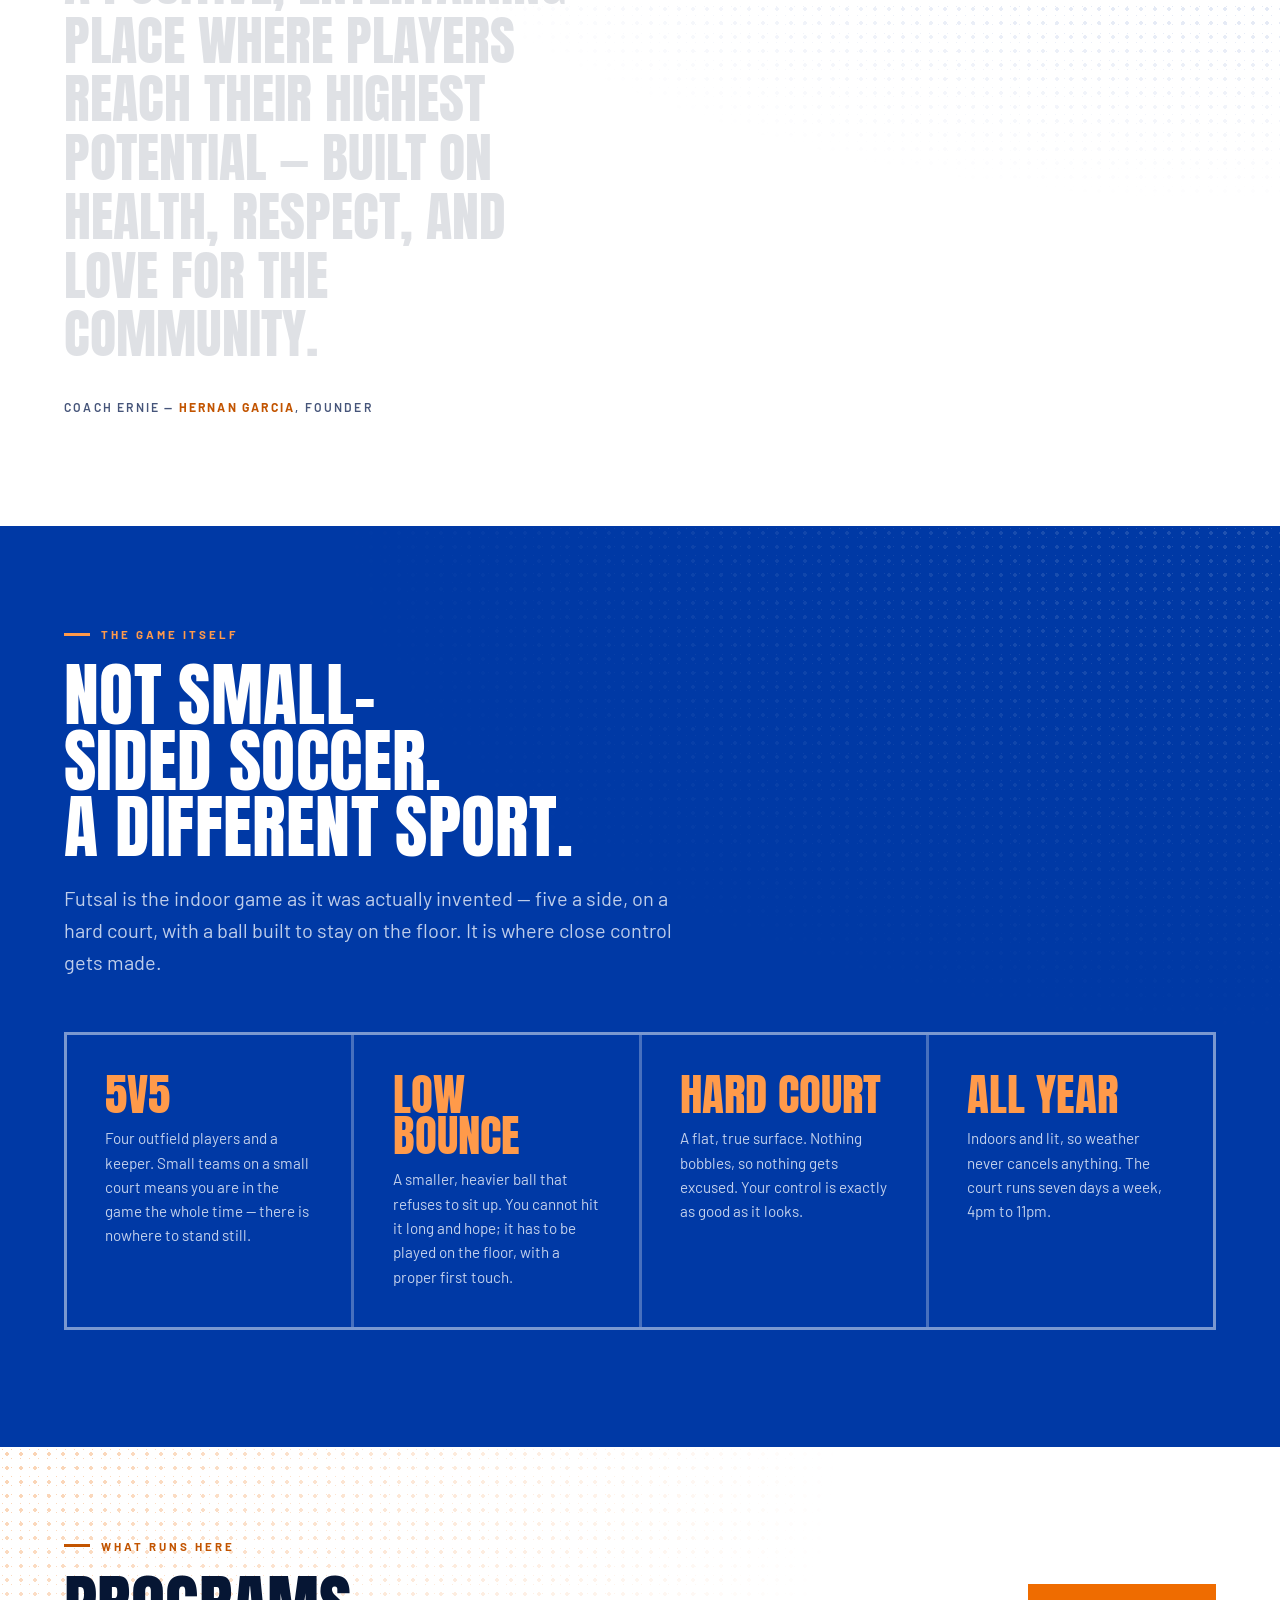
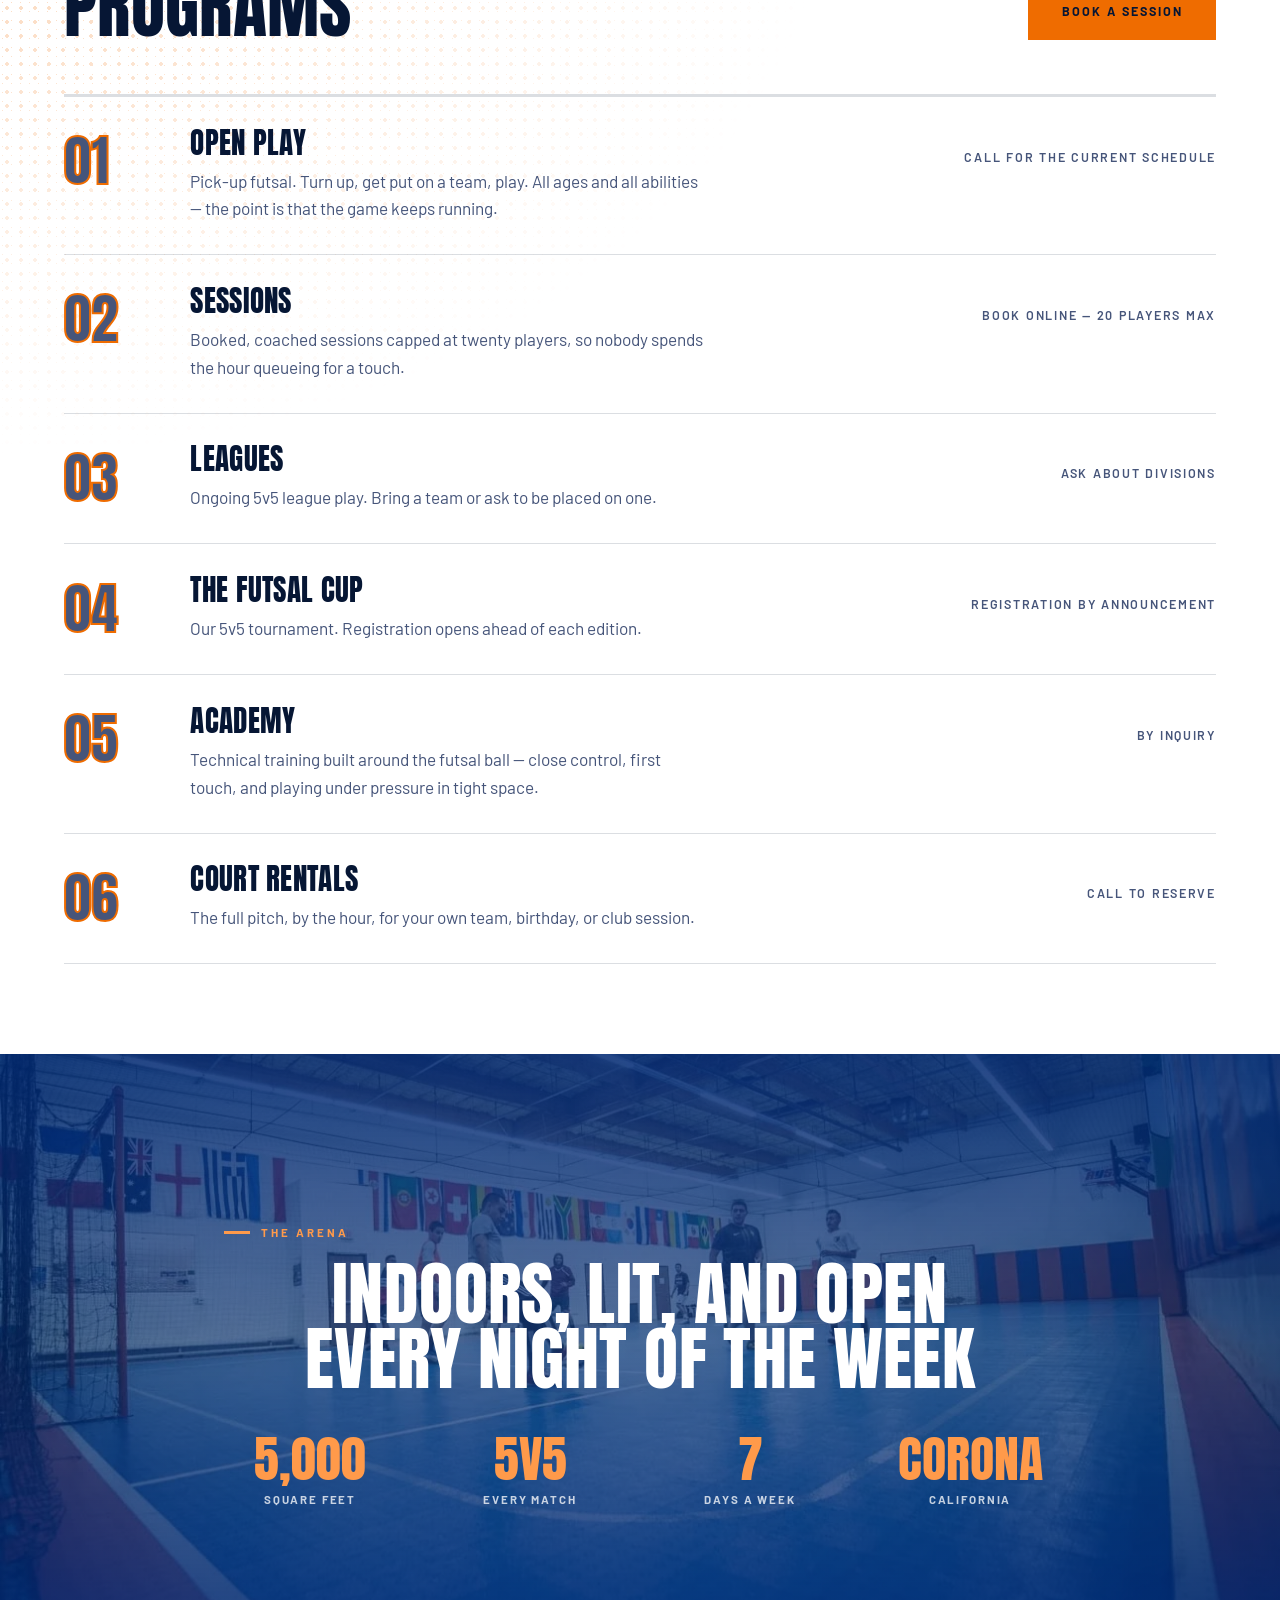
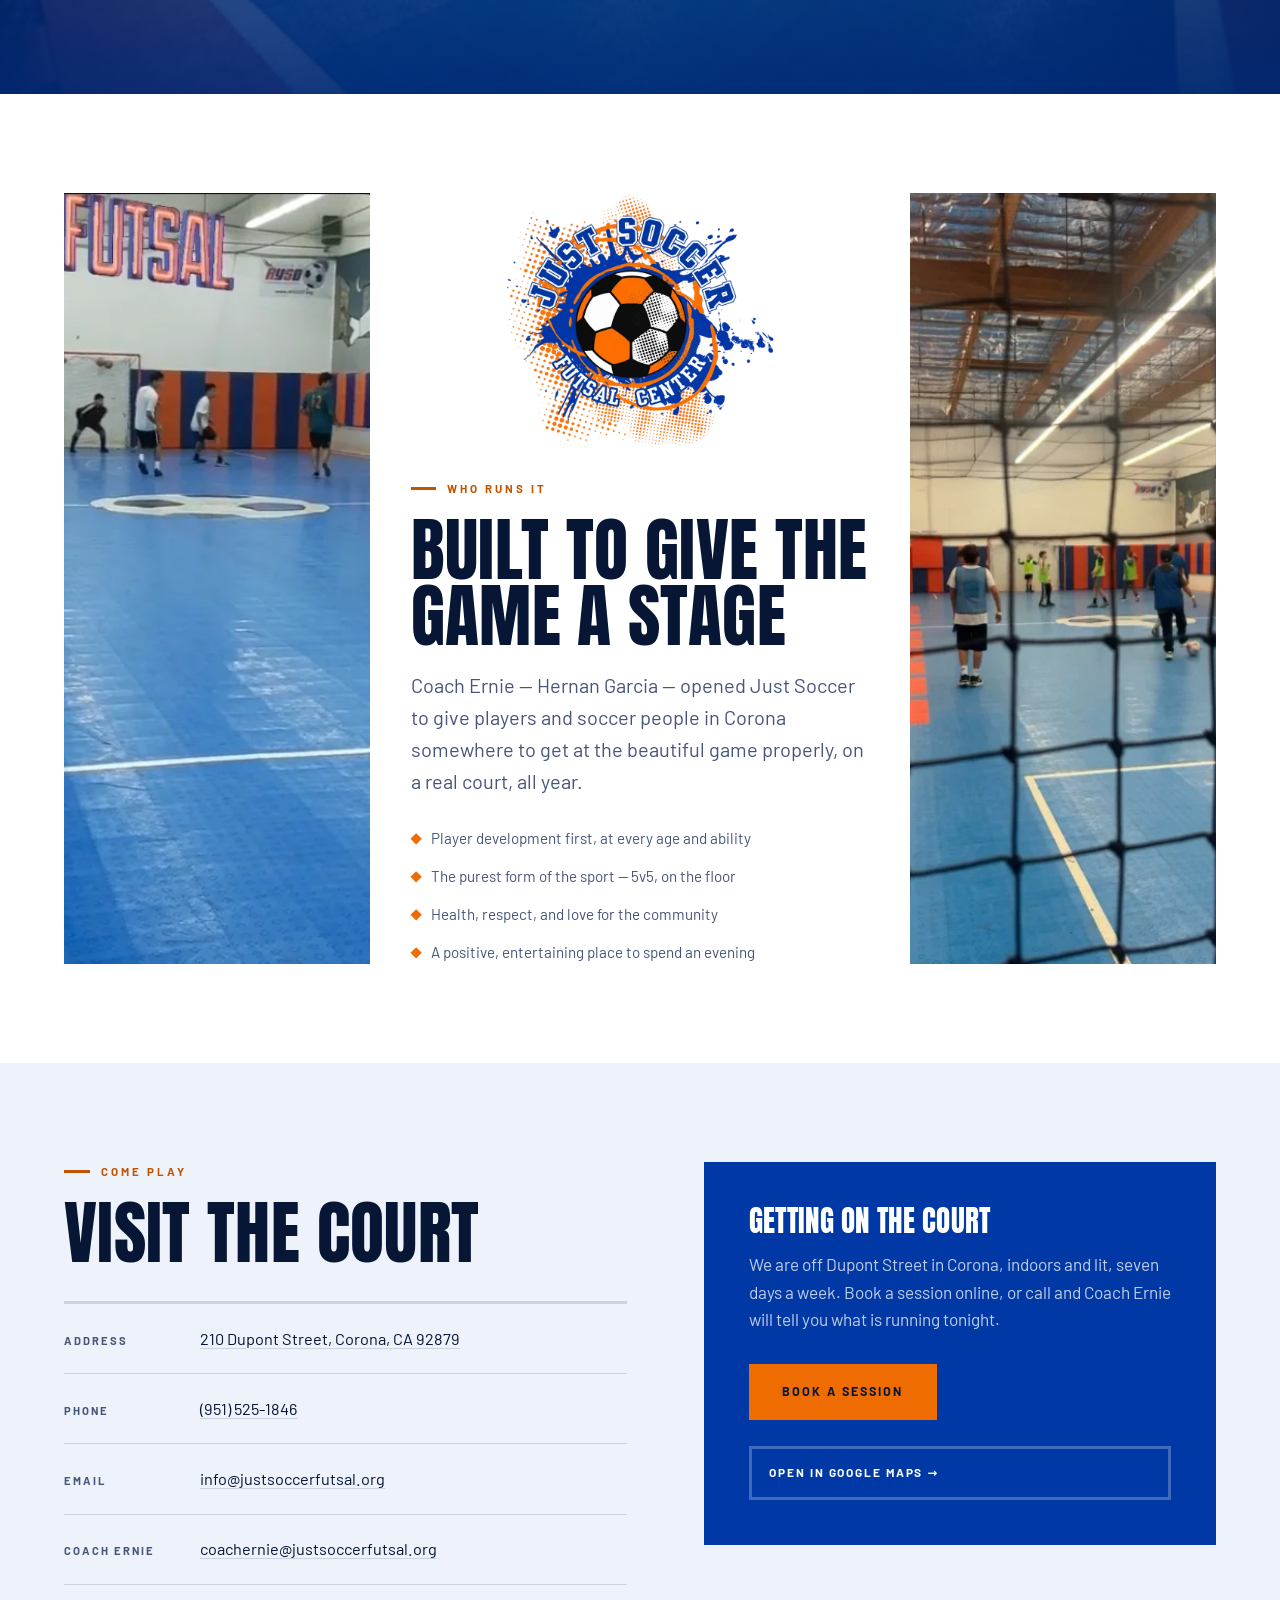
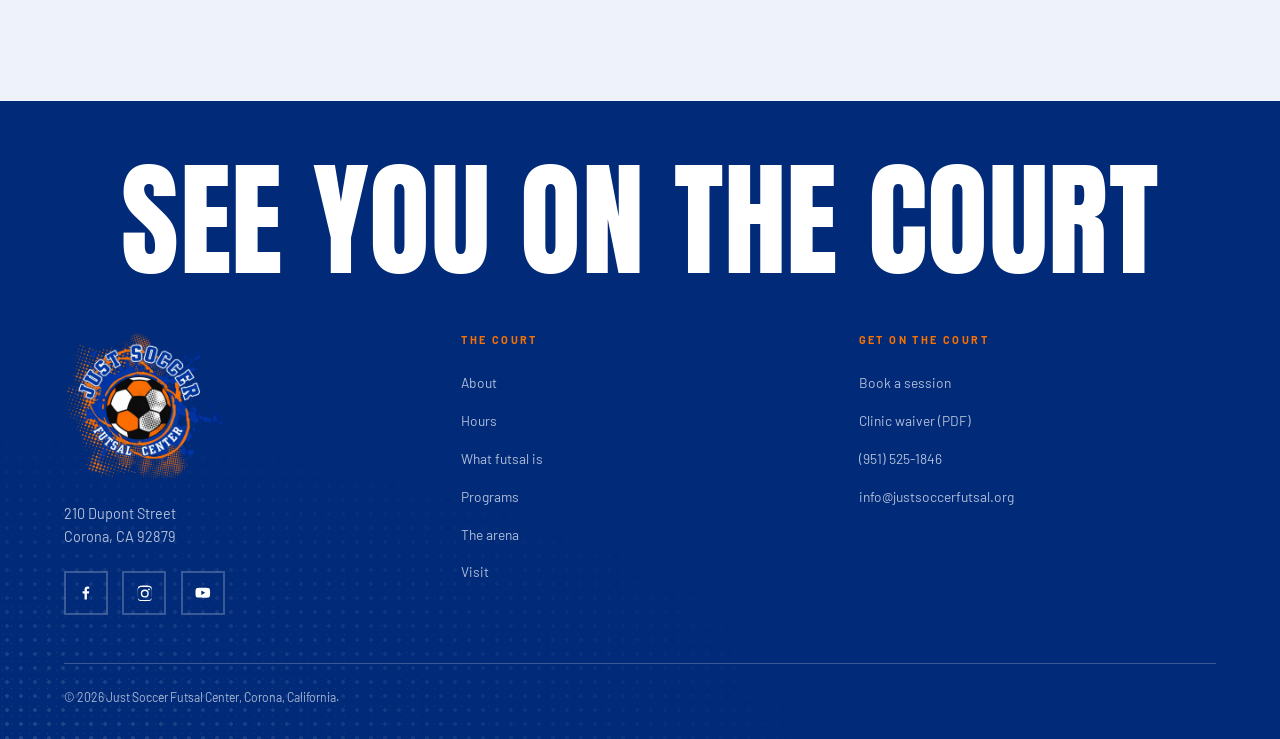
==== commit a7c097bd: "Footer heads in the ball's orange, and centre the closing line Sampled the badge rather than assumin" ====
--- a/index.html
+++ b/index.html
@@ -68,7 +68,7 @@
 <link rel="preconnect" href="https://fonts.googleapis.com">
 <link rel="preconnect" href="https://fonts.gstatic.com" crossorigin>
 <link rel="stylesheet" href="https://fonts.googleapis.com/css2?family=Anton&family=Barlow:wght@400;500;600;700&display=swap">
-<link rel="stylesheet" href="assets/css/site.css?v=46">
+<link rel="stylesheet" href="assets/css/site.css?v=47">
 
 <!-- The hero POSTER is the LCP element now, not the photograph: it is what paints
      while the clip is still arriving, and on a phone or under reduced motion it
@@ -576,6 +576,6 @@
   </div>
 </footer>
 
-<script src="assets/js/site.js?v=46"></script>
+<script src="assets/js/site.js?v=47"></script>
 </body>
 </html>
--- a/assets/css/site.css
+++ b/assets/css/site.css
@@ -15,6 +15,12 @@
   --orange:     #EF6C00;  --orange-rgb:   239,108,  0;   /* the badge orange */
   --orange-ink: #C25400;  --orange-ink-rgb:194, 84,  0;  /* orange as TEXT on white (4.6:1) */
   --orange-lt:  #FF9A4A;  --orange-lt-rgb:255,154, 74;   /* large text on royal only */
+  /* The ball's orange, as close as it can get on the deep-royal footer. The
+     ball itself samples #F86800 and the --orange token #EF6C00; both land at
+     4.25-4.35:1 behind the footer's #012A78, under the 4.5 AA needs for text
+     this size. Lightened along the SAME hue and saturation until it cleared,
+     which took 2% and lands within a hair of the ball anyway. */
+  --orange-ball:#F97100;  --orange-ball-rgb:249,113,  0;
 
   /* neutrals */
   --paper:      #FFFFFF;  --paper-rgb:    255,255,255;
@@ -1240,6 +1246,9 @@
   font-family:var(--display); text-transform:uppercase;
   font-size:clamp(1.6rem,9.75vw,12rem);
   line-height:.9; letter-spacing:.005em;
+  /* Centred. It is sized to fill about 90% of the width, so left-aligned it
+     put all the slack on the right and read as slightly off. */
+  text-align:center;
   color:var(--paper);
   margin:0 0 clamp(2.5rem,6vh,3.75rem);
   white-space:nowrap;
@@ -1265,7 +1274,7 @@
    at the same weight as everything else, which made three equal voices. */
 .foot h3{
   font-size:.68rem; font-weight:700; letter-spacing:.22em;
-  text-transform:uppercase; color:rgba(var(--chalk-rgb),.62);
+  text-transform:uppercase; color:var(--orange-ball);
   margin-bottom:1.1rem;
 }
 /* WCAG 2.2 target size wants 24px minimum; these links were 17px tall boxes
